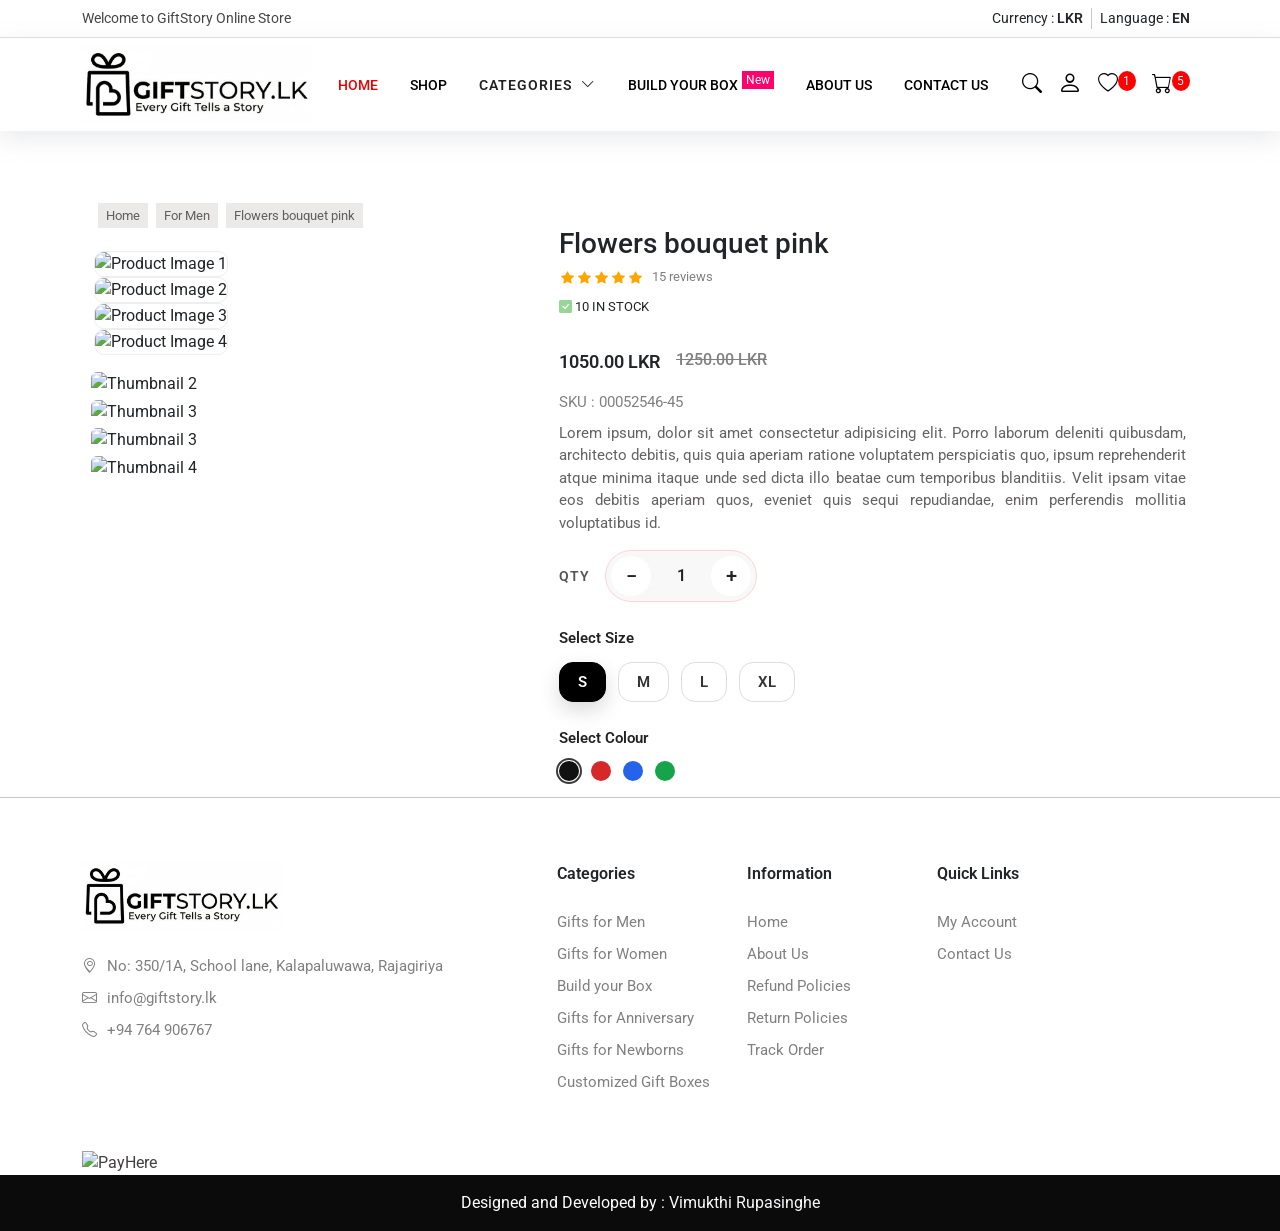
==== product.html @ d5a83c88 "Add files via upload Updated" ====
<!doctype html>
<html lang="en">
  <head>
    <meta charset="UTF-8" />
    <meta name="viewport" content="width=device-width, initial-scale=1.0" />
    <title>Gift Story | Every Gift Tells a Story</title>
    <link rel="shortcut icon" href="images/logo.jpeg" type="image/x-icon" />
    <!-- CSS Links -->
    <link rel="stylesheet" href="css/style.css" />
    <link rel="stylesheet" href="css/mainstyle.css" />
    <!-- Icons -->
    <link
      rel="stylesheet"
      href="https://cdn.jsdelivr.net/npm/bootstrap-icons@1.11.3/font/bootstrap-icons.min.css"
    />
    <!-- Slider -->
    <link
      rel="stylesheet"
      type="text/css"
      href="//cdn.jsdelivr.net/npm/slick-carousel@1.8.1/slick/slick.css"
    />
    <link
      rel="stylesheet"
      href="https://cdn.jsdelivr.net/npm/slick-carousel@1.8.1/slick/slick.css"
    />
    <link
      rel="stylesheet"
      href="https://cdn.jsdelivr.net/npm/slick-carousel@1.8.1/slick/slick-theme.css"
    />
  </head>

  <body>
    <!-- Body Wrapper -->
    <div class="body-wrapper">
      <!-- UPPER NAV SECTION -->
      <div class="upper-nav-bar-wrapper p-2">
        <div class="container upper">
          <div class="welcome-wrapper">
            <div class="welcome-msg">
              <p class="mb-0" id="welcomeText">
                Welcome to GiftStory Online Store
              </p>
            </div>
          </div>
          <div class="currency-languager">
            <div class="upper-wrapper d-flex">
              <div class="currency px-2">
                <p class="mb-0">Currency : <span>LKR</span></p>
              </div>
              <div class="vr d-none d-sm-block"></div>
              <div class="language d-none d-sm-block px-2">
                <p class="mb-0">Language : <span> EN</span></p>
              </div>
            </div>
          </div>
        </div>
      </div>
      <!-- UPPER NAV END -->
      <!-- MAIN MENU WRAPPER -->
      <div class="main-menu-wrapper pt-2 pb-2">
        <div class="container main-nav">
          <div class="logo-section-wrapper">
            <div class="logo">
              <a href="#">
                <img src="images/logo-horizontal.png" alt="logo" width="230px"
              /></a>
            </div>
          </div>
          <div
            class="main-menu-links-wrapper d-none d-sm-block d-sm-none d-md-block d-md-none d-lg-block d-lg-flex"
          >
            <div class="main-menu-link active px-3 my-auto">
              <a href="">HOME</a>
            </div>
            <div class="main-menu-link px-3 my-auto">
              <a href="">SHOP</a>
            </div>
            <div class="main-menu-link px-3 my-auto mega-menu-wrapper">
              <a href="#">CATEGORIES <i class="bi bi-chevron-down ms-1"></i></a>

              <div class="mega-menu">
                <div class="row g-4">
                  <div class="col-lg-3 col-md-6">
                    <div class="mega-menu-column">
                      <h6>Gift By Person</h6>
                      <ul>
                        <li><a href="#">Gifts for Men</a></li>
                        <li><a href="#">Gifts for Women</a></li>
                        <li><a href="#">Gifts for Father</a></li>
                        <li><a href="#">Gifts for Mother</a></li>
                        <li><a href="#">Gifts for Husband</a></li>
                        <li><a href="#">Gifts for Wife</a></li>
                        <li><a href="#">Gifts for Kids</a></li>
                        <li><a href="#">Gifts for Newborns</a></li>
                      </ul>
                    </div>
                  </div>

                  <div class="col-lg-3 col-md-6">
                    <div class="mega-menu-column">
                      <h6>Gift By Occasion</h6>
                      <ul>
                        <li><a href="#">Birthday Gifts</a></li>
                        <li><a href="#">Anniversary Gifts</a></li>
                        <li><a href="#">Valentine Gifts</a></li>
                        <li><a href="#">Avurudu Gifts</a></li>
                        <li><a href="#">Christmas Gifts</a></li>
                        <li><a href="#">Wedding Gifts</a></li>
                        <li><a href="#">Baby Shower Gifts</a></li>
                        <li><a href="#">Graduation Gifts</a></li>
                      </ul>
                    </div>
                  </div>

                  <div class="col-lg-3 col-md-6">
                    <div class="mega-menu-column">
                      <h6>Special Collections</h6>
                      <ul>
                        <li><a href="#">Customized Gift Boxes</a></li>
                        <li><a href="#">Flowers & Bouquets</a></li>
                        <li><a href="#">Chocolate Hampers</a></li>
                        <li><a href="#">Luxury Gifts</a></li>
                        <li><a href="#">Handmade Gifts</a></li>
                        <li><a href="#">Corporate Gifts</a></li>
                        <li><a href="#">Surprise Boxes</a></li>
                        <li><a href="#">Personalized Gifts</a></li>
                      </ul>
                    </div>
                  </div>

                  <div class="col-lg-3 col-md-6">
                    <div class="mega-menu-banner">
                      <img
                        src="https://images.unsplash.com/photo-1512909006721-3d6018887383?auto=format&fit=crop&w=500&q=80"
                        alt="Gift Banner"
                        class="img-fluid rounded-4"
                      />
                      <div class="mega-banner-content mt-3">
                        <h5>Build Your Own Gift Box</h5>
                        <p>
                          Create a personalized gift box with your favorite
                          items.
                        </p>
                        <a
                          href="#"
                          class="btn btn-dark text-light rounded-pill px-4"
                        >
                          Shop Now
                        </a>
                      </div>
                    </div>
                  </div>
                </div>
              </div>
            </div>
            <div class="main-menu-link px-3 my-auto">
              <a href="">BUILD YOUR BOX</a> <sup>New</sup>
            </div>
            <div class="main-menu-link px-3 my-auto">
              <a href="">ABOUT US</a>
            </div>
            <div class="main-menu-link px-3 my-auto">
              <a href="">CONTACT US</a>
            </div>
          </div>
          <div class="cart-section-wrapper d-flex">
            <div class="search-wrapper my-auto px-2">
              <div class="search-icon">
                <a href="javascript:void(0)" onclick="openSearch()">
                  <i class="bi bi-search h5"></i>
                </a>
              </div>
            </div>
            <div class="user-wrapper d-none d-sm-block my-auto">
              <div class="user-icon px-2">
                <a href=""><i class="bi bi-person h4"></i></a>
              </div>
            </div>
            <div class="whishlist-wrapper my-auto">
              <div class="whishlist-icon px-2">
                <a href=""
                  ><i class="bi bi-heart h5"></i><span><sup>1</sup></span></a
                >
              </div>
            </div>
            <div class="cart-wrapper my-auto">
              <div class="cart-wrapper px-2">
                <a href=""
                  ><i class="bi bi-cart h5"></i><span><sup>5</sup></span></a
                >
              </div>
            </div>
            <div class="mobile-nav-button d-lg-none d-flex my-auto px-3">
              <a href="javascript:void(0)" onclick="openNav()">
                <i class="bi bi-list h3"></i>
              </a>
            </div>
          </div>
        </div>
      </div>
      <!-- MAIN MENU END -->
      <!-- MOBILE NAV -->
      <!-- The overlay -->
      <!-- Button to close the overlay navigation -->
      <div class="overlay">
        <a href="javascript:void(0)" class="closebtn" onclick="closeNav()"
          >&times;</a
        >
        <!-- Overlay content -->
        <!-- MOBILE NAV -->
        <div id="myNav" class="overlay">
          <a href="javascript:void(0)" class="closebtn" onclick="closeNav()">
            &times;
          </a>

          <div class="overlay-content">
            <a href="#">Home</a>
            <a href="#">Shop</a>
            <a href="#">Categories</a>
            <a href="#">Build Your Box</a>
            <a href="#">Personalized Gifts</a>
            <a href="#">Offers</a>
            <a href="#">Contact</a>
            <hr />
            <a href="javascript:void(0)" onclick="openSearch()">Search</a>
          </div>
        </div>
        <!-- MOBILE NAV END -->
      </div>
      <!-- MOBILE NAV END -->
      <!-- SEARCH OVERLAY -->
      <div id="searchOverlay" class="search-overlay">
        <a
          href="javascript:void(0)"
          class="close-search"
          onclick="closeSearch()"
        >
          &times;
        </a>

        <div class="search-overlay-content container">
          <form action="">
            <div class="search-box">
              <input
                type="text"
                placeholder="Search gifts, boxes, flowers..."
              />
              <button type="submit">
                <i class="bi bi-search"></i>
              </button>
            </div>
          </form>
        </div>
      </div>

      <!-- SIDE DOWN NAVBAR -->
      <div class="main-menu-wrapper pt-2 pb-2" id="navbar">
        <div class="container main-nav">
          <div class="logo-section-wrapper">
            <div class="logo">
              <a href="#">
                <img src="images/logo-horizontal.png" alt="logo" width="230px"
              /></a>
            </div>
          </div>
          <div
            class="main-menu-links-wrapper d-none d-sm-block d-sm-none d-md-block d-md-none d-lg-block d-lg-flex"
          >
            <div class="main-menu-link active my-auto">
              <a href="">HOME</a>
            </div>
            <div class="main-menu-link my-auto">
              <a href="">SHOP</a>
            </div>

            <div class="main-menu-link my-auto">
              <a href="">BUILD YOUR BOX</a> <sup>New</sup>
            </div>
            <div class="main-menu-link my-auto">
              <a href="">ABOUT US</a>
            </div>
            <div class="main-menu-link my-auto">
              <a href="">CONTACT US</a>
            </div>
          </div>
          <div class="cart-section-wrapper d-flex">
            <div class="search-wrapper my-auto px-2">
              <div class="search-icon">
                <a href="javascript:void(0)" onclick="openSearch()">
                  <i class="bi bi-search h5"></i>
                </a>
              </div>
            </div>
            <div class="user-wrapper d-none d-sm-block my-auto">
              <div class="user-icon px-2">
                <a href=""><i class="bi bi-person h4"></i></a>
              </div>
            </div>
            <div class="whishlist-wrapper my-auto">
              <div class="whishlist-icon px-2">
                <a href=""
                  ><i class="bi bi-heart h5"></i><span><sup>1</sup></span></a
                >
              </div>
            </div>
            <div class="cart-wrapper my-auto">
              <div class="cart-wrapper px-2">
                <a href=""
                  ><i class="bi bi-cart h5"></i><span><sup>5</sup></span></a
                >
              </div>
            </div>
            <div class="mobile-nav-button d-lg-none d-flex my-auto px-3">
              <a href="javascript:void(0)" onclick="openNav()">
                <i class="bi bi-list h3"></i>
              </a>
            </div>
          </div>
        </div>
      </div>
      <!-- SIDE DOWN NAVBAR END -->

      <div class="main">
        <!-- PRODUCT SECTION -->
        <div class="product-section-wrapper pt-5">
          <div class="container px-4">
            <div class="row">
              <div class="col-md-5 g-4">
                <div class="page-links-wrapper">
                  <div class="home-link px-1">
                    <a href="">Home</a>
                  </div>
                  <div class="category-link px-1">
                    <a href="">For Men</a>
                  </div>
                  <div class="product-link px-1">
                    <a href="">Flowers bouquet pink</a>
                  </div>
                </div>
                <div class="product-images-area pt-4">
                  <div class="product-gallery">
                    <div class="slider-for">
                      <div class="main-image">
                        <img
                          src="https://htmldemo.net/floda/floda/assets/img/product/product-details-img6.jpg"
                          alt="Product Image 1"
                        />
                      </div>
                      <div class="main-image">
                        <img
                          src="https://htmldemo.net/floda/floda/assets/img/product/product-details-img5.jpg"
                          alt="Product Image 2"
                        />
                      </div>
                      <div class="main-image">
                        <img
                          src="https://htmldemo.net/floda/floda/assets/img/product/product-details-img3.jpg"
                          alt="Product Image 3"
                        />
                      </div>
                      <div class="main-image">
                        <img
                          src="https://htmldemo.net/floda/floda/assets/img/product/product-details-img4.jpg"
                          alt="Product Image 4"
                        />
                      </div>
                    </div>

                    <div class="slider-nav">
                      <div class="thumb-image">
                        <img
                          src="https://htmldemo.net/floda/floda/assets/img/product/product-details-img6.jpg"
                          alt="Thumbnail 2"
                        />
                      </div>
                      <div class="thumb-image">
                        <img
                          src="https://htmldemo.net/floda/floda/assets/img/product/product-details-img5.jpg"
                          alt="Thumbnail 3"
                        />
                      </div>
                      <div class="thumb-image">
                        <img
                          src="https://htmldemo.net/floda/floda/assets/img/product/product-details-img3.jpg"
                          alt="Thumbnail 3"
                        />
                      </div>
                      <div class="thumb-image">
                        <img
                          src="https://htmldemo.net/floda/floda/assets/img/product/product-details-img4.jpg"
                          alt="Thumbnail 4"
                        />
                      </div>
                    </div>
                  </div>
                </div>
              </div>

              <div class="col-md-7 g-4">
                <div class="product-details-section pt-4">
                  <div class="product-details">
                    <div class="product-name">
                      <h3 class="mb-1">Flowers bouquet pink</h3>
                    </div>
                    <div class="reviews d-flex my-auto">
                      <div class="star my-auto">
                        <i class="bi bi-star-fill"></i>
                      </div>
                      <div class="star my-auto">
                        <i class="bi bi-star-fill"></i>
                      </div>
                      <div class="star my-auto">
                        <i class="bi bi-star-fill"></i>
                      </div>
                      <div class="star my-auto">
                        <i class="bi bi-star-fill"></i>
                      </div>
                      <div class="star my-auto">
                        <i class="bi bi-star-fill"></i>
                      </div>
                      <div class="reviw-count d-flex my-auto px-2">
                        <p class="my-auto">15 reviews</p>
                      </div>
                    </div>
                    <div class="stock pt-2">
                      <p><i class="bi bi-check-square-fill"></i> 10 in Stock</p>
                    </div>
                    <div class="price-section-wrpper d-flex pt-3">
                      <div class="selling-price">1050.00 LKR</div>
                      <div class="price px-3">1250.00 LKR</div>
                    </div>

                    <div class="product-sku pt-3">
                      <p class="mb-2">SKU : 00052546-45</p>
                    </div>
                    <div class="product-discription">
                      <p>
                        Lorem ipsum, dolor sit amet consectetur adipisicing
                        elit. Porro laborum deleniti quibusdam, architecto
                        debitis, quis quia aperiam ratione voluptatem
                        perspiciatis quo, ipsum reprehenderit atque minima
                        itaque unde sed dicta illo beatae cum temporibus
                        blanditiis. Velit ipsam vitae eos debitis aperiam quos,
                        eveniet quis sequi repudiandae, enim perferendis
                        mollitia voluptatibus id.
                      </p>
                    </div>
                    <div class="product-qty-wrapper">
                      <label class="qty-label">QTY</label>

                      <div class="qty-box">
                        <button type="button" class="qty-btn minus-btn">
                          −
                        </button>

                        <input
                          type="number"
                          class="qty-input"
                          value="1"
                          min="1"
                          name="qty"
                        />

                        <button type="button" class="qty-btn plus-btn">
                          +
                        </button>
                      </div>
                    </div>
                    <div class="product-options-wrapper">
                      <div class="product-option-group">
                        <label class="option-title">Select Size</label>

                        <div class="size-options">
                          <input type="radio" name="size" id="size-s" checked />
                          <label for="size-s" class="size-box">S</label>

                          <input type="radio" name="size" id="size-m" />
                          <label for="size-m" class="size-box">M</label>

                          <input type="radio" name="size" id="size-l" />
                          <label for="size-l" class="size-box">L</label>

                          <input type="radio" name="size" id="size-xl" />
                          <label for="size-xl" class="size-box">XL</label>
                        </div>
                      </div>

                      <div class="product-option-group">
                        <label class="option-title">Select Colour</label>

                        <div class="color-options">
                          <input
                            type="radio"
                            name="color"
                            id="color-black"
                            checked
                          />
                          <label
                            for="color-black"
                            class="color-box black"
                          ></label>

                          <input type="radio" name="color" id="color-red" />
                          <label for="color-red" class="color-box red"></label>

                          <input type="radio" name="color" id="color-blue" />
                          <label
                            for="color-blue"
                            class="color-box blue"
                          ></label>

                          <input type="radio" name="color" id="color-green" />
                          <label
                            for="color-green"
                            class="color-box green"
                          ></label>
                        </div>
                      </div>
                    </div>
                  </div>
                </div>
              </div>
            </div>
          </div>
        </div>
        <!-- PRODUCT SECTION END -->
      </div>
      <!-- FOOTER  -->
      <hr />
      <div class="footer-section-wrapper pt-5">
        <div class="container">
          <div class="row">
            <div class="col-md-5 pb-3">
              <div class="footer-logo">
                <img
                  src="images/logo-horizontal.png"
                  alt="footer-logo"
                  width="200px"
                />
              </div>

              <div class="footer-section-wrapper pt-4">
                <div class="footer-link mb-2">
                  <a href=""
                    ><span style="padding-right: 10px"
                      ><i class="bi bi-geo-alt"></i></span
                    >No: 350/1A, School lane, Kalapaluwawa, Rajagiriya</a
                  >
                </div>
                <div class="footer-link mb-2">
                  <a href=""
                    ><span style="padding-right: 10px"
                      ><i class="bi bi-envelope"></i></span
                    >info@giftstory.lk</a
                  >
                </div>
                <div class="footer-link mb-2">
                  <a href=""
                    ><span style="padding-right: 10px"
                      ><i class="bi bi-telephone"></i></span
                    >+94 764 906767</a
                  >
                </div>
              </div>
            </div>
            <div class="col-md-2 col-6 pb-5">
              <div class="footer-heading mb-4">
                <p>Categories</p>
              </div>
              <div class="footer-section-wrapper">
                <div class="footer-link mb-2">
                  <a href="">Gifts for Men</a>
                </div>
              </div>
              <div class="footer-section-wrapper">
                <div class="footer-link mb-2">
                  <a href="">Gifts for Women</a>
                </div>
              </div>
              <div class="footer-section-wrapper">
                <div class="footer-link mb-2">
                  <a href="">Build your Box</a>
                </div>
              </div>
              <div class="footer-section-wrapper">
                <div class="footer-link mb-2">
                  <a href="">Gifts for Anniversary</a>
                </div>
              </div>
              <div class="footer-section-wrapper">
                <div class="footer-link mb-2">
                  <a href="">Gifts for Newborns</a>
                </div>
              </div>
              <div class="footer-section-wrapper">
                <div class="footer-link mb-2">
                  <a href="">Customized Gift Boxes </a>
                </div>
              </div>
            </div>
            <div class="col-md-2 col-6 pb-5">
              <div class="footer-heading mb-4">
                <p>Information</p>
              </div>
              <div class="footer-section-wrapper">
                <div class="footer-link mb-2">
                  <a href="">Home</a>
                </div>
                <div class="footer-link mb-2">
                  <a href="">About Us</a>
                </div>
                <div class="footer-link mb-2">
                  <a href="">Refund Policies</a>
                </div>
                <div class="footer-link mb-2">
                  <a href="">Return Policies</a>
                </div>
                <div class="footer-link mb-2">
                  <a href="">Track Order</a>
                </div>
              </div>
            </div>
            <div class="col-md-2">
              <div class="footer-heading mb-4">
                <p>Quick Links</p>
              </div>
              <div class="footer-section-wrapper">
                <div class="footer-link mb-2">
                  <a href="">My Account</a>
                </div>
                <div class="footer-link mb-2">
                  <a href="">Contact Us</a>
                </div>
              </div>
            </div>
            <div class="payment-gatewat">
              <a href="https://www.payhere.lk" target="_blank"
                ><img
                  src="https://www.payhere.lk/downloads/images/payhere_long_banner.png"
                  alt="PayHere"
                  width="400"
              /></a>
            </div>
          </div>
        </div>
        <div class="developer-note pt-3 p-3">
          <div class="text-center">
            <p class="mb-0">
              Designed and Developed by :
              <a href="" class="text-light">Vimukthi Rupasinghe</a>
            </p>
          </div>
        </div>
      </div>
      <!-- FOOTER END -->
    </div>
    <script
      type="text/javascript"
      src="//code.jquery.com/jquery-1.11.0.min.js"
    ></script>
    <script
      type="text/javascript"
      src="//code.jquery.com/jquery-migrate-1.2.1.min.js"
    ></script>
    <script
      type="text/javascript"
      src="//cdn.jsdelivr.net/npm/slick-carousel@1.8.1/slick/slick.min.js"
    ></script>

    <script>
      $(document).ready(function () {
        $(".slider-for").slick({
          slidesToShow: 1,
          slidesToScroll: 1,
          arrows: true,
          fade: true,
          asNavFor: ".slider-nav",
        });

        $(".slider-nav").slick({
          slidesToShow: 4,

          slidesToScroll: 1,
          asNavFor: ".slider-for",
          dots: true,
          focusOnSelect: true,
          arrows: true,
          responsive: [
            {
              breakpoint: 576,
              settings: {
                slidesToShow: 3,
              },
            },
          ],
        });
      });
    </script>

    <script>
      const minusBtn = document.querySelector(".minus-btn");
      const plusBtn = document.querySelector(".plus-btn");
      const qtyInput = document.querySelector(".qty-input");

      minusBtn.addEventListener("click", () => {
        let value = parseInt(qtyInput.value) || 1;
        if (value > 1) {
          qtyInput.value = value - 1;
        }
      });

      plusBtn.addEventListener("click", () => {
        let value = parseInt(qtyInput.value) || 1;
        qtyInput.value = value + 1;
      });
    </script>

    <script src="js/main.js"></script>
    <script src="js/style.js"></script>
  </body>
</html>
---- css/style.css ----
@charset "UTF-8"; /*!
 * Bootstrap  v5.3.3 (https://getbootstrap.com/)
 * Copyright 2011-2024 The Bootstrap Authors
 * Licensed under MIT (https://github.com/twbs/bootstrap/blob/main/LICENSE)
 */
:root,
[data-bs-theme="light"] {
  --bs-blue: #0d6efd;
  --bs-indigo: #6610f2;
  --bs-purple: #6f42c1;
  --bs-pink: #d63384;
  --bs-red: #dc3545;
  --bs-orange: #fd7e14;
  --bs-yellow: #ffc107;
  --bs-green: #198754;
  --bs-teal: #20c997;
  --bs-cyan: #0dcaf0;
  --bs-black: #000;
  --bs-white: #fff;
  --bs-gray: #6c757d;
  --bs-gray-dark: #343a40;
  --bs-gray-100: #f8f9fa;
  --bs-gray-200: #e9ecef;
  --bs-gray-300: #dee2e6;
  --bs-gray-400: #ced4da;
  --bs-gray-500: #adb5bd;
  --bs-gray-600: #6c757d;
  --bs-gray-700: #495057;
  --bs-gray-800: #343a40;
  --bs-gray-900: #212529;
  --bs-primary: #0d6efd;
  --bs-secondary: #6c757d;
  --bs-success: #198754;
  --bs-info: #0dcaf0;
  --bs-warning: #ffc107;
  --bs-danger: #dc3545;
  --bs-light: #f8f9fa;
  --bs-dark: #212529;
  --bs-primary-rgb: 13, 110, 253;
  --bs-secondary-rgb: 108, 117, 125;
  --bs-success-rgb: 25, 135, 84;
  --bs-info-rgb: 13, 202, 240;
  --bs-warning-rgb: 255, 193, 7;
  --bs-danger-rgb: 220, 53, 69;
  --bs-light-rgb: 248, 249, 250;
  --bs-dark-rgb: 33, 37, 41;
  --bs-primary-text-emphasis: #052c65;
  --bs-secondary-text-emphasis: #2b2f32;
  --bs-success-text-emphasis: #0a3622;
  --bs-info-text-emphasis: #055160;
  --bs-warning-text-emphasis: #664d03;
  --bs-danger-text-emphasis: #58151c;
  --bs-light-text-emphasis: #495057;
  --bs-dark-text-emphasis: #495057;
  --bs-primary-bg-subtle: #cfe2ff;
  --bs-secondary-bg-subtle: #e2e3e5;
  --bs-success-bg-subtle: #d1e7dd;
  --bs-info-bg-subtle: #cff4fc;
  --bs-warning-bg-subtle: #fff3cd;
  --bs-danger-bg-subtle: #f8d7da;
  --bs-light-bg-subtle: #fcfcfd;
  --bs-dark-bg-subtle: #ced4da;
  --bs-primary-border-subtle: #9ec5fe;
  --bs-secondary-border-subtle: #c4c8cb;
  --bs-success-border-subtle: #a3cfbb;
  --bs-info-border-subtle: #9eeaf9;
  --bs-warning-border-subtle: #ffe69c;
  --bs-danger-border-subtle: #f1aeb5;
  --bs-light-border-subtle: #e9ecef;
  --bs-dark-border-subtle: #adb5bd;
  --bs-white-rgb: 255, 255, 255;
  --bs-black-rgb: 0, 0, 0;
  --bs-font-sans-serif: system-ui, -apple-system, "Segoe UI", Roboto,
    "Helvetica Neue", "Noto Sans", "Liberation Sans", Arial, sans-serif,
    "Apple Color Emoji", "Segoe UI Emoji", "Segoe UI Symbol", "Noto Color Emoji";
  --bs-font-monospace: SFMono-Regular, Menlo, Monaco, Consolas,
    "Liberation Mono", "Courier New", monospace;
  --bs-gradient: linear-gradient(
    180deg,
    rgba(255, 255, 255, 0.15),
    rgba(255, 255, 255, 0)
  );
  --bs-body-font-family: var(--bs-font-sans-serif);
  --bs-body-font-size: 1rem;
  --bs-body-font-weight: 400;
  --bs-body-line-height: 1.5;
  --bs-body-color: #212529;
  --bs-body-color-rgb: 33, 37, 41;
  --bs-body-bg: #fff;
  --bs-body-bg-rgb: 255, 255, 255;
  --bs-emphasis-color: #000;
  --bs-emphasis-color-rgb: 0, 0, 0;
  --bs-secondary-color: rgba(33, 37, 41, 0.75);
  --bs-secondary-color-rgb: 33, 37, 41;
  --bs-secondary-bg: #e9ecef;
  --bs-secondary-bg-rgb: 233, 236, 239;
  --bs-tertiary-color: rgba(33, 37, 41, 0.5);
  --bs-tertiary-color-rgb: 33, 37, 41;
  --bs-tertiary-bg: #f8f9fa;
  --bs-tertiary-bg-rgb: 248, 249, 250;
  --bs-heading-color: inherit;
  --bs-link-color: #0d6efd;
  --bs-link-color-rgb: 13, 110, 253;
  --bs-link-decoration: underline;
  --bs-link-hover-color: #0a58ca;
  --bs-link-hover-color-rgb: 10, 88, 202;
  --bs-code-color: #d63384;
  --bs-highlight-color: #212529;
  --bs-highlight-bg: #fff3cd;
  --bs-border-width: 1px;
  --bs-border-style: solid;
  --bs-border-color: #dee2e6;
  --bs-border-color-translucent: rgba(0, 0, 0, 0.175);
  --bs-border-radius: 0.375rem;
  --bs-border-radius-sm: 0.25rem;
  --bs-border-radius-lg: 0.5rem;
  --bs-border-radius-xl: 1rem;
  --bs-border-radius-xxl: 2rem;
  --bs-border-radius-2xl: var(--bs-border-radius-xxl);
  --bs-border-radius-pill: 50rem;
  --bs-box-shadow: 0 0.5rem 1rem rgba(0, 0, 0, 0.15);
  --bs-box-shadow-sm: 0 0.125rem 0.25rem rgba(0, 0, 0, 0.075);
  --bs-box-shadow-lg: 0 1rem 3rem rgba(0, 0, 0, 0.175);
  --bs-box-shadow-inset: inset 0 1px 2px rgba(0, 0, 0, 0.075);
  --bs-focus-ring-width: 0.25rem;
  --bs-focus-ring-opacity: 0.25;
  --bs-focus-ring-color: rgba(13, 110, 253, 0.25);
  --bs-form-valid-color: #198754;
  --bs-form-valid-border-color: #198754;
  --bs-form-invalid-color: #dc3545;
  --bs-form-invalid-border-color: #dc3545;
}
[data-bs-theme="dark"] {
  color-scheme: dark;
  --bs-body-color: #dee2e6;
  --bs-body-color-rgb: 222, 226, 230;
  --bs-body-bg: #212529;
  --bs-body-bg-rgb: 33, 37, 41;
  --bs-emphasis-color: #fff;
  --bs-emphasis-color-rgb: 255, 255, 255;
  --bs-secondary-color: rgba(222, 226, 230, 0.75);
  --bs-secondary-color-rgb: 222, 226, 230;
  --bs-secondary-bg: #343a40;
  --bs-secondary-bg-rgb: 52, 58, 64;
  --bs-tertiary-color: rgba(222, 226, 230, 0.5);
  --bs-tertiary-color-rgb: 222, 226, 230;
  --bs-tertiary-bg: #2b3035;
  --bs-tertiary-bg-rgb: 43, 48, 53;
  --bs-primary-text-emphasis: #6ea8fe;
  --bs-secondary-text-emphasis: #a7acb1;
  --bs-success-text-emphasis: #75b798;
  --bs-info-text-emphasis: #6edff6;
  --bs-warning-text-emphasis: #ffda6a;
  --bs-danger-text-emphasis: #ea868f;
  --bs-light-text-emphasis: #f8f9fa;
  --bs-dark-text-emphasis: #dee2e6;
  --bs-primary-bg-subtle: #031633;
  --bs-secondary-bg-subtle: #161719;
  --bs-success-bg-subtle: #051b11;
  --bs-info-bg-subtle: #032830;
  --bs-warning-bg-subtle: #332701;
  --bs-danger-bg-subtle: #2c0b0e;
  --bs-light-bg-subtle: #343a40;
  --bs-dark-bg-subtle: #1a1d20;
  --bs-primary-border-subtle: #084298;
  --bs-secondary-border-subtle: #41464b;
  --bs-success-border-subtle: #0f5132;
  --bs-info-border-subtle: #087990;
  --bs-warning-border-subtle: #997404;
  --bs-danger-border-subtle: #842029;
  --bs-light-border-subtle: #495057;
  --bs-dark-border-subtle: #343a40;
  --bs-heading-color: inherit;
  --bs-link-color: #6ea8fe;
  --bs-link-hover-color: #8bb9fe;
  --bs-link-color-rgb: 110, 168, 254;
  --bs-link-hover-color-rgb: 139, 185, 254;
  --bs-code-color: #e685b5;
  --bs-highlight-color: #dee2e6;
  --bs-highlight-bg: #664d03;
  --bs-border-color: #495057;
  --bs-border-color-translucent: rgba(255, 255, 255, 0.15);
  --bs-form-valid-color: #75b798;
  --bs-form-valid-border-color: #75b798;
  --bs-form-invalid-color: #ea868f;
  --bs-form-invalid-border-color: #ea868f;
}
*,
::after,
::before {
  box-sizing: border-box;
}
@media (prefers-reduced-motion: no-preference) {
  :root {
    scroll-behavior: smooth;
  }
}
body {
  margin: 0;
  font-family: var(--bs-body-font-family);
  font-size: var(--bs-body-font-size);
  font-weight: var(--bs-body-font-weight);
  line-height: var(--bs-body-line-height);
  color: var(--bs-body-color);
  text-align: var(--bs-body-text-align);
  background-color: var(--bs-body-bg);
  -webkit-text-size-adjust: 100%;
  -webkit-tap-highlight-color: transparent;
}
hr {
  margin: 1rem 0;
  color: inherit;
  border: 0;
  border-top: var(--bs-border-width) solid;
  opacity: 0.25;
}
.h1,
.h2,
.h3,
.h4,
.h5,
.h6,
h1,
h2,
h3,
h4,
h5,
h6 {
  margin-top: 0;
  margin-bottom: 0.5rem;
  font-weight: 500;
  line-height: 1.2;
  color: var(--bs-heading-color);
}
.h1,
h1 {
  font-size: calc(1.375rem + 1.5vw);
}
@media (min-width: 1200px) {
  .h1,
  h1 {
    font-size: 2.5rem;
  }
}
.h2,
h2 {
  font-size: calc(1.325rem + 0.9vw);
}
@media (min-width: 1200px) {
  .h2,
  h2 {
    font-size: 2rem;
  }
}
.h3,
h3 {
  font-size: calc(1.3rem + 0.6vw);
}
@media (min-width: 1200px) {
  .h3,
  h3 {
    font-size: 1.75rem;
  }
}
.h4,
h4 {
  font-size: calc(1.275rem + 0.3vw);
}
@media (min-width: 1200px) {
  .h4,
  h4 {
    font-size: 1.5rem;
  }
}
.h5,
h5 {
  font-size: 1.25rem;
}
.h6,
h6 {
  font-size: 1rem;
}
p {
  margin-top: 0;
  margin-bottom: 1rem;
}
abbr[title] {
  -webkit-text-decoration: underline dotted;
  text-decoration: underline dotted;
  cursor: help;
  -webkit-text-decoration-skip-ink: none;
  text-decoration-skip-ink: none;
}
address {
  margin-bottom: 1rem;
  font-style: normal;
  line-height: inherit;
}
ol,
ul {
  padding-left: 2rem;
}
dl,
ol,
ul {
  margin-top: 0;
  margin-bottom: 1rem;
}
ol ol,
ol ul,
ul ol,
ul ul {
  margin-bottom: 0;
}
dt {
  font-weight: 700;
}
dd {
  margin-bottom: 0.5rem;
  margin-left: 0;
}
blockquote {
  margin: 0 0 1rem;
}
b,
strong {
  font-weight: bolder;
}
.small,
small {
  font-size: 0.875em;
}
.mark,
mark {
  padding: 0.1875em;
  color: var(--bs-highlight-color);
  background-color: var(--bs-highlight-bg);
}
sub,
sup {
  position: relative;
  font-size: 0.75em;
  line-height: 0;
  vertical-align: baseline;
}
sub {
  bottom: -0.25em;
}
sup {
  top: -0.5em;
}
a {
  color: rgba(var(--bs-link-color-rgb), var(--bs-link-opacity, 1));
  text-decoration: underline;
}
a:hover {
  --bs-link-color-rgb: var(--bs-link-hover-color-rgb);
}
a:not([href]):not([class]),
a:not([href]):not([class]):hover {
  color: inherit;
  text-decoration: none;
}
code,
kbd,
pre,
samp {
  font-family: var(--bs-font-monospace);
  font-size: 1em;
}
pre {
  display: block;
  margin-top: 0;
  margin-bottom: 1rem;
  overflow: auto;
  font-size: 0.875em;
}
pre code {
  font-size: inherit;
  color: inherit;
  word-break: normal;
}
code {
  font-size: 0.875em;
  color: var(--bs-code-color);
  word-wrap: break-word;
}
a > code {
  color: inherit;
}
kbd {
  padding: 0.1875rem 0.375rem;
  font-size: 0.875em;
  color: var(--bs-body-bg);
  background-color: var(--bs-body-color);
  border-radius: 0.25rem;
}
kbd kbd {
  padding: 0;
  font-size: 1em;
}
figure {
  margin: 0 0 1rem;
}
img,
svg {
  vertical-align: middle;
}
table {
  caption-side: bottom;
  border-collapse: collapse;
}
caption {
  padding-top: 0.5rem;
  padding-bottom: 0.5rem;
  color: var(--bs-secondary-color);
  text-align: left;
}
th {
  text-align: inherit;
  text-align: -webkit-match-parent;
}
tbody,
td,
tfoot,
th,
thead,
tr {
  border-color: inherit;
  border-style: solid;
  border-width: 0;
}
label {
  display: inline-block;
}
button {
  border-radius: 0;
}
button:focus:not(:focus-visible) {
  outline: 0;
}
button,
input,
optgroup,
select,
textarea {
  margin: 0;
  font-family: inherit;
  font-size: inherit;
  line-height: inherit;
}
button,
select {
  text-transform: none;
}
[role="button"] {
  cursor: pointer;
}
select {
  word-wrap: normal;
}
select:disabled {
  opacity: 1;
}
[list]:not([type="date"]):not([type="datetime-local"]):not([type="month"]):not(
    [type="week"]
  ):not([type="time"])::-webkit-calendar-picker-indicator {
  display: none !important;
}
[type="button"],
[type="reset"],
[type="submit"],
button {
  -webkit-appearance: button;
}
[type="button"]:not(:disabled),
[type="reset"]:not(:disabled),
[type="submit"]:not(:disabled),
button:not(:disabled) {
  cursor: pointer;
}
::-moz-focus-inner {
  padding: 0;
  border-style: none;
}
textarea {
  resize: vertical;
}
fieldset {
  min-width: 0;
  padding: 0;
  margin: 0;
  border: 0;
}
legend {
  float: left;
  width: 100%;
  padding: 0;
  margin-bottom: 0.5rem;
  font-size: calc(1.275rem + 0.3vw);
  line-height: inherit;
}
@media (min-width: 1200px) {
  legend {
    font-size: 1.5rem;
  }
}
legend + * {
  clear: left;
}
::-webkit-datetime-edit-day-field,
::-webkit-datetime-edit-fields-wrapper,
::-webkit-datetime-edit-hour-field,
::-webkit-datetime-edit-minute,
::-webkit-datetime-edit-month-field,
::-webkit-datetime-edit-text,
::-webkit-datetime-edit-year-field {
  padding: 0;
}
::-webkit-inner-spin-button {
  height: auto;
}
[type="search"] {
  -webkit-appearance: textfield;
  outline-offset: -2px;
}
::-webkit-search-decoration {
  -webkit-appearance: none;
}
::-webkit-color-swatch-wrapper {
  padding: 0;
}
::-webkit-file-upload-button {
  font: inherit;
  -webkit-appearance: button;
}
::file-selector-button {
  font: inherit;
  -webkit-appearance: button;
}
output {
  display: inline-block;
}
iframe {
  border: 0;
}
summary {
  display: list-item;
  cursor: pointer;
}
progress {
  vertical-align: baseline;
}
[hidden] {
  display: none !important;
}
.lead {
  font-size: 1.25rem;
  font-weight: 300;
}
.display-1 {
  font-size: calc(1.625rem + 4.5vw);
  font-weight: 300;
  line-height: 1.2;
}
@media (min-width: 1200px) {
  .display-1 {
    font-size: 5rem;
  }
}
.display-2 {
  font-size: calc(1.575rem + 3.9vw);
  font-weight: 300;
  line-height: 1.2;
}
@media (min-width: 1200px) {
  .display-2 {
    font-size: 4.5rem;
  }
}
.display-3 {
  font-size: calc(1.525rem + 3.3vw);
  font-weight: 300;
  line-height: 1.2;
}
@media (min-width: 1200px) {
  .display-3 {
    font-size: 4rem;
  }
}
.display-4 {
  font-size: calc(1.475rem + 2.7vw);
  font-weight: 300;
  line-height: 1.2;
}
@media (min-width: 1200px) {
  .display-4 {
    font-size: 3.5rem;
  }
}
.display-5 {
  font-size: calc(1.425rem + 2.1vw);
  font-weight: 300;
  line-height: 1.2;
}
@media (min-width: 1200px) {
  .display-5 {
    font-size: 3rem;
  }
}
.display-6 {
  font-size: calc(1.375rem + 1.5vw);
  font-weight: 300;
  line-height: 1.2;
}
@media (min-width: 1200px) {
  .display-6 {
    font-size: 2.5rem;
  }
}
.list-unstyled {
  padding-left: 0;
  list-style: none;
}
.list-inline {
  padding-left: 0;
  list-style: none;
}
.list-inline-item {
  display: inline-block;
}
.list-inline-item:not(:last-child) {
  margin-right: 0.5rem;
}
.initialism {
  font-size: 0.875em;
  text-transform: uppercase;
}
.blockquote {
  margin-bottom: 1rem;
  font-size: 1.25rem;
}
.blockquote > :last-child {
  margin-bottom: 0;
}
.blockquote-footer {
  margin-top: -1rem;
  margin-bottom: 1rem;
  font-size: 0.875em;
  color: #6c757d;
}
.blockquote-footer::before {
  content: "— ";
}
.img-fluid {
  max-width: 100%;
  height: auto;
}
.img-thumbnail {
  padding: 0.25rem;
  background-color: var(--bs-body-bg);
  border: var(--bs-border-width) solid var(--bs-border-color);
  border-radius: var(--bs-border-radius);
  max-width: 100%;
  height: auto;
}
.figure {
  display: inline-block;
}
.figure-img {
  margin-bottom: 0.5rem;
  line-height: 1;
}
.figure-caption {
  font-size: 0.875em;
  color: var(--bs-secondary-color);
}
.container,
.container-fluid,
.container-lg,
.container-md,
.container-sm,
.container-xl,
.container-xxl {
  --bs-gutter-x: 1.5rem;
  --bs-gutter-y: 0;
  width: 100%;
  padding-right: calc(var(--bs-gutter-x) * 0.5);
  padding-left: calc(var(--bs-gutter-x) * 0.5);
  margin-right: auto;
  margin-left: auto;
}
@media (min-width: 576px) {
  .container,
  .container-sm {
    max-width: 540px;
  }
}
@media (min-width: 768px) {
  .container,
  .container-md,
  .container-sm {
    max-width: 720px;
  }
}
@media (min-width: 992px) {
  .container,
  .container-lg,
  .container-md,
  .container-sm {
    max-width: 960px;
  }
}
@media (min-width: 1200px) {
  .container,
  .container-lg,
  .container-md,
  .container-sm,
  .container-xl {
    max-width: 1140px;
  }
}
@media (min-width: 1400px) {
  .container,
  .container-lg,
  .container-md,
  .container-sm,
  .container-xl,
  .container-xxl {
    max-width: 1320px;
  }
}
:root {
  --bs-breakpoint-xs: 0;
  --bs-breakpoint-sm: 576px;
  --bs-breakpoint-md: 768px;
  --bs-breakpoint-lg: 992px;
  --bs-breakpoint-xl: 1200px;
  --bs-breakpoint-xxl: 1400px;
}
.row {
  --bs-gutter-x: 1.5rem;
  --bs-gutter-y: 0;
  display: flex;
  flex-wrap: wrap;
  margin-top: calc(-1 * var(--bs-gutter-y));
  margin-right: calc(-0.5 * var(--bs-gutter-x));
  margin-left: calc(-0.5 * var(--bs-gutter-x));
}
.row > * {
  flex-shrink: 0;
  width: 100%;
  max-width: 100%;
  padding-right: calc(var(--bs-gutter-x) * 0.5);
  padding-left: calc(var(--bs-gutter-x) * 0.5);
  margin-top: var(--bs-gutter-y);
}
.col {
  flex: 1 0 0%;
}
.row-cols-auto > * {
  flex: 0 0 auto;
  width: auto;
}
.row-cols-1 > * {
  flex: 0 0 auto;
  width: 100%;
}
.row-cols-2 > * {
  flex: 0 0 auto;
  width: 50%;
}
.row-cols-3 > * {
  flex: 0 0 auto;
  width: 33.33333333%;
}
.row-cols-4 > * {
  flex: 0 0 auto;
  width: 25%;
}
.row-cols-5 > * {
  flex: 0 0 auto;
  width: 20%;
}
.row-cols-6 > * {
  flex: 0 0 auto;
  width: 16.66666667%;
}
.col-auto {
  flex: 0 0 auto;
  width: auto;
}
.col-1 {
  flex: 0 0 auto;
  width: 8.33333333%;
}
.col-2 {
  flex: 0 0 auto;
  width: 16.66666667%;
}
.col-3 {
  flex: 0 0 auto;
  width: 25%;
}
.col-4 {
  flex: 0 0 auto;
  width: 33.33333333%;
}
.col-5 {
  flex: 0 0 auto;
  width: 41.66666667%;
}
.col-6 {
  flex: 0 0 auto;
  width: 50%;
}
.col-7 {
  flex: 0 0 auto;
  width: 58.33333333%;
}
.col-8 {
  flex: 0 0 auto;
  width: 66.66666667%;
}
.col-9 {
  flex: 0 0 auto;
  width: 75%;
}
.col-10 {
  flex: 0 0 auto;
  width: 83.33333333%;
}
.col-11 {
  flex: 0 0 auto;
  width: 91.66666667%;
}
.col-12 {
  flex: 0 0 auto;
  width: 100%;
}
.offset-1 {
  margin-left: 8.33333333%;
}
.offset-2 {
  margin-left: 16.66666667%;
}
.offset-3 {
  margin-left: 25%;
}
.offset-4 {
  margin-left: 33.33333333%;
}
.offset-5 {
  margin-left: 41.66666667%;
}
.offset-6 {
  margin-left: 50%;
}
.offset-7 {
  margin-left: 58.33333333%;
}
.offset-8 {
  margin-left: 66.66666667%;
}
.offset-9 {
  margin-left: 75%;
}
.offset-10 {
  margin-left: 83.33333333%;
}
.offset-11 {
  margin-left: 91.66666667%;
}
.g-0,
.gx-0 {
  --bs-gutter-x: 0;
}
.g-0,
.gy-0 {
  --bs-gutter-y: 0;
}
.g-1,
.gx-1 {
  --bs-gutter-x: 0.25rem;
}
.g-1,
.gy-1 {
  --bs-gutter-y: 0.25rem;
}
.g-2,
.gx-2 {
  --bs-gutter-x: 0.5rem;
}
.g-2,
.gy-2 {
  --bs-gutter-y: 0.5rem;
}
.g-3,
.gx-3 {
  --bs-gutter-x: 1rem;
}
.g-3,
.gy-3 {
  --bs-gutter-y: 1rem;
}
.g-4,
.gx-4 {
  --bs-gutter-x: 1.5rem;
}
.g-4,
.gy-4 {
  --bs-gutter-y: 1.5rem;
}
.g-5,
.gx-5 {
  --bs-gutter-x: 3rem;
}
.g-5,
.gy-5 {
  --bs-gutter-y: 3rem;
}
@media (min-width: 576px) {
  .col-sm {
    flex: 1 0 0%;
  }
  .row-cols-sm-auto > * {
    flex: 0 0 auto;
    width: auto;
  }
  .row-cols-sm-1 > * {
    flex: 0 0 auto;
    width: 100%;
  }
  .row-cols-sm-2 > * {
    flex: 0 0 auto;
    width: 50%;
  }
  .row-cols-sm-3 > * {
    flex: 0 0 auto;
    width: 33.33333333%;
  }
  .row-cols-sm-4 > * {
    flex: 0 0 auto;
    width: 25%;
  }
  .row-cols-sm-5 > * {
    flex: 0 0 auto;
    width: 20%;
  }
  .row-cols-sm-6 > * {
    flex: 0 0 auto;
    width: 16.66666667%;
  }
  .col-sm-auto {
    flex: 0 0 auto;
    width: auto;
  }
  .col-sm-1 {
    flex: 0 0 auto;
    width: 8.33333333%;
  }
  .col-sm-2 {
    flex: 0 0 auto;
    width: 16.66666667%;
  }
  .col-sm-3 {
    flex: 0 0 auto;
    width: 25%;
  }
  .col-sm-4 {
    flex: 0 0 auto;
    width: 33.33333333%;
  }
  .col-sm-5 {
    flex: 0 0 auto;
    width: 41.66666667%;
  }
  .col-sm-6 {
    flex: 0 0 auto;
    width: 50%;
  }
  .col-sm-7 {
    flex: 0 0 auto;
    width: 58.33333333%;
  }
  .col-sm-8 {
    flex: 0 0 auto;
    width: 66.66666667%;
  }
  .col-sm-9 {
    flex: 0 0 auto;
    width: 75%;
  }
  .col-sm-10 {
    flex: 0 0 auto;
    width: 83.33333333%;
  }
  .col-sm-11 {
    flex: 0 0 auto;
    width: 91.66666667%;
  }
  .col-sm-12 {
    flex: 0 0 auto;
    width: 100%;
  }
  .offset-sm-0 {
    margin-left: 0;
  }
  .offset-sm-1 {
    margin-left: 8.33333333%;
  }
  .offset-sm-2 {
    margin-left: 16.66666667%;
  }
  .offset-sm-3 {
    margin-left: 25%;
  }
  .offset-sm-4 {
    margin-left: 33.33333333%;
  }
  .offset-sm-5 {
    margin-left: 41.66666667%;
  }
  .offset-sm-6 {
    margin-left: 50%;
  }
  .offset-sm-7 {
    margin-left: 58.33333333%;
  }
  .offset-sm-8 {
    margin-left: 66.66666667%;
  }
  .offset-sm-9 {
    margin-left: 75%;
  }
  .offset-sm-10 {
    margin-left: 83.33333333%;
  }
  .offset-sm-11 {
    margin-left: 91.66666667%;
  }
  .g-sm-0,
  .gx-sm-0 {
    --bs-gutter-x: 0;
  }
  .g-sm-0,
  .gy-sm-0 {
    --bs-gutter-y: 0;
  }
  .g-sm-1,
  .gx-sm-1 {
    --bs-gutter-x: 0.25rem;
  }
  .g-sm-1,
  .gy-sm-1 {
    --bs-gutter-y: 0.25rem;
  }
  .g-sm-2,
  .gx-sm-2 {
    --bs-gutter-x: 0.5rem;
  }
  .g-sm-2,
  .gy-sm-2 {
    --bs-gutter-y: 0.5rem;
  }
  .g-sm-3,
  .gx-sm-3 {
    --bs-gutter-x: 1rem;
  }
  .g-sm-3,
  .gy-sm-3 {
    --bs-gutter-y: 1rem;
  }
  .g-sm-4,
  .gx-sm-4 {
    --bs-gutter-x: 1.5rem;
  }
  .g-sm-4,
  .gy-sm-4 {
    --bs-gutter-y: 1.5rem;
  }
  .g-sm-5,
  .gx-sm-5 {
    --bs-gutter-x: 3rem;
  }
  .g-sm-5,
  .gy-sm-5 {
    --bs-gutter-y: 3rem;
  }
}
@media (min-width: 768px) {
  .col-md {
    flex: 1 0 0%;
  }
  .row-cols-md-auto > * {
    flex: 0 0 auto;
    width: auto;
  }
  .row-cols-md-1 > * {
    flex: 0 0 auto;
    width: 100%;
  }
  .row-cols-md-2 > * {
    flex: 0 0 auto;
    width: 50%;
  }
  .row-cols-md-3 > * {
    flex: 0 0 auto;
    width: 33.33333333%;
  }
  .row-cols-md-4 > * {
    flex: 0 0 auto;
    width: 25%;
  }
  .row-cols-md-5 > * {
    flex: 0 0 auto;
    width: 20%;
  }
  .row-cols-md-6 > * {
    flex: 0 0 auto;
    width: 16.66666667%;
  }
  .col-md-auto {
    flex: 0 0 auto;
    width: auto;
  }
  .col-md-1 {
    flex: 0 0 auto;
    width: 8.33333333%;
  }
  .col-md-2 {
    flex: 0 0 auto;
    width: 16.66666667%;
  }
  .col-md-3 {
    flex: 0 0 auto;
    width: 25%;
  }
  .col-md-4 {
    flex: 0 0 auto;
    width: 33.33333333%;
  }
  .col-md-5 {
    flex: 0 0 auto;
    width: 41.66666667%;
  }
  .col-md-6 {
    flex: 0 0 auto;
    width: 50%;
  }
  .col-md-7 {
    flex: 0 0 auto;
    width: 58.33333333%;
  }
  .col-md-8 {
    flex: 0 0 auto;
    width: 66.66666667%;
  }
  .col-md-9 {
    flex: 0 0 auto;
    width: 75%;
  }
  .col-md-10 {
    flex: 0 0 auto;
    width: 83.33333333%;
  }
  .col-md-11 {
    flex: 0 0 auto;
    width: 91.66666667%;
  }
  .col-md-12 {
    flex: 0 0 auto;
    width: 100%;
  }
  .offset-md-0 {
    margin-left: 0;
  }
  .offset-md-1 {
    margin-left: 8.33333333%;
  }
  .offset-md-2 {
    margin-left: 16.66666667%;
  }
  .offset-md-3 {
    margin-left: 25%;
  }
  .offset-md-4 {
    margin-left: 33.33333333%;
  }
  .offset-md-5 {
    margin-left: 41.66666667%;
  }
  .offset-md-6 {
    margin-left: 50%;
  }
  .offset-md-7 {
    margin-left: 58.33333333%;
  }
  .offset-md-8 {
    margin-left: 66.66666667%;
  }
  .offset-md-9 {
    margin-left: 75%;
  }
  .offset-md-10 {
    margin-left: 83.33333333%;
  }
  .offset-md-11 {
    margin-left: 91.66666667%;
  }
  .g-md-0,
  .gx-md-0 {
    --bs-gutter-x: 0;
  }
  .g-md-0,
  .gy-md-0 {
    --bs-gutter-y: 0;
  }
  .g-md-1,
  .gx-md-1 {
    --bs-gutter-x: 0.25rem;
  }
  .g-md-1,
  .gy-md-1 {
    --bs-gutter-y: 0.25rem;
  }
  .g-md-2,
  .gx-md-2 {
    --bs-gutter-x: 0.5rem;
  }
  .g-md-2,
  .gy-md-2 {
    --bs-gutter-y: 0.5rem;
  }
  .g-md-3,
  .gx-md-3 {
    --bs-gutter-x: 1rem;
  }
  .g-md-3,
  .gy-md-3 {
    --bs-gutter-y: 1rem;
  }
  .g-md-4,
  .gx-md-4 {
    --bs-gutter-x: 1.5rem;
  }
  .g-md-4,
  .gy-md-4 {
    --bs-gutter-y: 1.5rem;
  }
  .g-md-5,
  .gx-md-5 {
    --bs-gutter-x: 3rem;
  }
  .g-md-5,
  .gy-md-5 {
    --bs-gutter-y: 3rem;
  }
}
@media (min-width: 992px) {
  .col-lg {
    flex: 1 0 0%;
  }
  .row-cols-lg-auto > * {
    flex: 0 0 auto;
    width: auto;
  }
  .row-cols-lg-1 > * {
    flex: 0 0 auto;
    width: 100%;
  }
  .row-cols-lg-2 > * {
    flex: 0 0 auto;
    width: 50%;
  }
  .row-cols-lg-3 > * {
    flex: 0 0 auto;
    width: 33.33333333%;
  }
  .row-cols-lg-4 > * {
    flex: 0 0 auto;
    width: 25%;
  }
  .row-cols-lg-5 > * {
    flex: 0 0 auto;
    width: 20%;
  }
  .row-cols-lg-6 > * {
    flex: 0 0 auto;
    width: 16.66666667%;
  }
  .col-lg-auto {
    flex: 0 0 auto;
    width: auto;
  }
  .col-lg-1 {
    flex: 0 0 auto;
    width: 8.33333333%;
  }
  .col-lg-2 {
    flex: 0 0 auto;
    width: 16.66666667%;
  }
  .col-lg-3 {
    flex: 0 0 auto;
    width: 25%;
  }
  .col-lg-4 {
    flex: 0 0 auto;
    width: 33.33333333%;
  }
  .col-lg-5 {
    flex: 0 0 auto;
    width: 41.66666667%;
  }
  .col-lg-6 {
    flex: 0 0 auto;
    width: 50%;
  }
  .col-lg-7 {
    flex: 0 0 auto;
    width: 58.33333333%;
  }
  .col-lg-8 {
    flex: 0 0 auto;
    width: 66.66666667%;
  }
  .col-lg-9 {
    flex: 0 0 auto;
    width: 75%;
  }
  .col-lg-10 {
    flex: 0 0 auto;
    width: 83.33333333%;
  }
  .col-lg-11 {
    flex: 0 0 auto;
    width: 91.66666667%;
  }
  .col-lg-12 {
    flex: 0 0 auto;
    width: 100%;
  }
  .offset-lg-0 {
    margin-left: 0;
  }
  .offset-lg-1 {
    margin-left: 8.33333333%;
  }
  .offset-lg-2 {
    margin-left: 16.66666667%;
  }
  .offset-lg-3 {
    margin-left: 25%;
  }
  .offset-lg-4 {
    margin-left: 33.33333333%;
  }
  .offset-lg-5 {
    margin-left: 41.66666667%;
  }
  .offset-lg-6 {
    margin-left: 50%;
  }
  .offset-lg-7 {
    margin-left: 58.33333333%;
  }
  .offset-lg-8 {
    margin-left: 66.66666667%;
  }
  .offset-lg-9 {
    margin-left: 75%;
  }
  .offset-lg-10 {
    margin-left: 83.33333333%;
  }
  .offset-lg-11 {
    margin-left: 91.66666667%;
  }
  .g-lg-0,
  .gx-lg-0 {
    --bs-gutter-x: 0;
  }
  .g-lg-0,
  .gy-lg-0 {
    --bs-gutter-y: 0;
  }
  .g-lg-1,
  .gx-lg-1 {
    --bs-gutter-x: 0.25rem;
  }
  .g-lg-1,
  .gy-lg-1 {
    --bs-gutter-y: 0.25rem;
  }
  .g-lg-2,
  .gx-lg-2 {
    --bs-gutter-x: 0.5rem;
  }
  .g-lg-2,
  .gy-lg-2 {
    --bs-gutter-y: 0.5rem;
  }
  .g-lg-3,
  .gx-lg-3 {
    --bs-gutter-x: 1rem;
  }
  .g-lg-3,
  .gy-lg-3 {
    --bs-gutter-y: 1rem;
  }
  .g-lg-4,
  .gx-lg-4 {
    --bs-gutter-x: 1.5rem;
  }
  .g-lg-4,
  .gy-lg-4 {
    --bs-gutter-y: 1.5rem;
  }
  .g-lg-5,
  .gx-lg-5 {
    --bs-gutter-x: 3rem;
  }
  .g-lg-5,
  .gy-lg-5 {
    --bs-gutter-y: 3rem;
  }
}
@media (min-width: 1200px) {
  .col-xl {
    flex: 1 0 0%;
  }
  .row-cols-xl-auto > * {
    flex: 0 0 auto;
    width: auto;
  }
  .row-cols-xl-1 > * {
    flex: 0 0 auto;
    width: 100%;
  }
  .row-cols-xl-2 > * {
    flex: 0 0 auto;
    width: 50%;
  }
  .row-cols-xl-3 > * {
    flex: 0 0 auto;
    width: 33.33333333%;
  }
  .row-cols-xl-4 > * {
    flex: 0 0 auto;
    width: 25%;
  }
  .row-cols-xl-5 > * {
    flex: 0 0 auto;
    width: 20%;
  }
  .row-cols-xl-6 > * {
    flex: 0 0 auto;
    width: 16.66666667%;
  }
  .col-xl-auto {
    flex: 0 0 auto;
    width: auto;
  }
  .col-xl-1 {
    flex: 0 0 auto;
    width: 8.33333333%;
  }
  .col-xl-2 {
    flex: 0 0 auto;
    width: 16.66666667%;
  }
  .col-xl-3 {
    flex: 0 0 auto;
    width: 25%;
  }
  .col-xl-4 {
    flex: 0 0 auto;
    width: 33.33333333%;
  }
  .col-xl-5 {
    flex: 0 0 auto;
    width: 41.66666667%;
  }
  .col-xl-6 {
    flex: 0 0 auto;
    width: 50%;
  }
  .col-xl-7 {
    flex: 0 0 auto;
    width: 58.33333333%;
  }
  .col-xl-8 {
    flex: 0 0 auto;
    width: 66.66666667%;
  }
  .col-xl-9 {
    flex: 0 0 auto;
    width: 75%;
  }
  .col-xl-10 {
    flex: 0 0 auto;
    width: 83.33333333%;
  }
  .col-xl-11 {
    flex: 0 0 auto;
    width: 91.66666667%;
  }
  .col-xl-12 {
    flex: 0 0 auto;
    width: 100%;
  }
  .offset-xl-0 {
    margin-left: 0;
  }
  .offset-xl-1 {
    margin-left: 8.33333333%;
  }
  .offset-xl-2 {
    margin-left: 16.66666667%;
  }
  .offset-xl-3 {
    margin-left: 25%;
  }
  .offset-xl-4 {
    margin-left: 33.33333333%;
  }
  .offset-xl-5 {
    margin-left: 41.66666667%;
  }
  .offset-xl-6 {
    margin-left: 50%;
  }
  .offset-xl-7 {
    margin-left: 58.33333333%;
  }
  .offset-xl-8 {
    margin-left: 66.66666667%;
  }
  .offset-xl-9 {
    margin-left: 75%;
  }
  .offset-xl-10 {
    margin-left: 83.33333333%;
  }
  .offset-xl-11 {
    margin-left: 91.66666667%;
  }
  .g-xl-0,
  .gx-xl-0 {
    --bs-gutter-x: 0;
  }
  .g-xl-0,
  .gy-xl-0 {
    --bs-gutter-y: 0;
  }
  .g-xl-1,
  .gx-xl-1 {
    --bs-gutter-x: 0.25rem;
  }
  .g-xl-1,
  .gy-xl-1 {
    --bs-gutter-y: 0.25rem;
  }
  .g-xl-2,
  .gx-xl-2 {
    --bs-gutter-x: 0.5rem;
  }
  .g-xl-2,
  .gy-xl-2 {
    --bs-gutter-y: 0.5rem;
  }
  .g-xl-3,
  .gx-xl-3 {
    --bs-gutter-x: 1rem;
  }
  .g-xl-3,
  .gy-xl-3 {
    --bs-gutter-y: 1rem;
  }
  .g-xl-4,
  .gx-xl-4 {
    --bs-gutter-x: 1.5rem;
  }
  .g-xl-4,
  .gy-xl-4 {
    --bs-gutter-y: 1.5rem;
  }
  .g-xl-5,
  .gx-xl-5 {
    --bs-gutter-x: 3rem;
  }
  .g-xl-5,
  .gy-xl-5 {
    --bs-gutter-y: 3rem;
  }
}
@media (min-width: 1400px) {
  .col-xxl {
    flex: 1 0 0%;
  }
  .row-cols-xxl-auto > * {
    flex: 0 0 auto;
    width: auto;
  }
  .row-cols-xxl-1 > * {
    flex: 0 0 auto;
    width: 100%;
  }
  .row-cols-xxl-2 > * {
    flex: 0 0 auto;
    width: 50%;
  }
  .row-cols-xxl-3 > * {
    flex: 0 0 auto;
    width: 33.33333333%;
  }
  .row-cols-xxl-4 > * {
    flex: 0 0 auto;
    width: 25%;
  }
  .row-cols-xxl-5 > * {
    flex: 0 0 auto;
    width: 20%;
  }
  .row-cols-xxl-6 > * {
    flex: 0 0 auto;
    width: 16.66666667%;
  }
  .col-xxl-auto {
    flex: 0 0 auto;
    width: auto;
  }
  .col-xxl-1 {
    flex: 0 0 auto;
    width: 8.33333333%;
  }
  .col-xxl-2 {
    flex: 0 0 auto;
    width: 16.66666667%;
  }
  .col-xxl-3 {
    flex: 0 0 auto;
    width: 25%;
  }
  .col-xxl-4 {
    flex: 0 0 auto;
    width: 33.33333333%;
  }
  .col-xxl-5 {
    flex: 0 0 auto;
    width: 41.66666667%;
  }
  .col-xxl-6 {
    flex: 0 0 auto;
    width: 50%;
  }
  .col-xxl-7 {
    flex: 0 0 auto;
    width: 58.33333333%;
  }
  .col-xxl-8 {
    flex: 0 0 auto;
    width: 66.66666667%;
  }
  .col-xxl-9 {
    flex: 0 0 auto;
    width: 75%;
  }
  .col-xxl-10 {
    flex: 0 0 auto;
    width: 83.33333333%;
  }
  .col-xxl-11 {
    flex: 0 0 auto;
    width: 91.66666667%;
  }
  .col-xxl-12 {
    flex: 0 0 auto;
    width: 100%;
  }
  .offset-xxl-0 {
    margin-left: 0;
  }
  .offset-xxl-1 {
    margin-left: 8.33333333%;
  }
  .offset-xxl-2 {
    margin-left: 16.66666667%;
  }
  .offset-xxl-3 {
    margin-left: 25%;
  }
  .offset-xxl-4 {
    margin-left: 33.33333333%;
  }
  .offset-xxl-5 {
    margin-left: 41.66666667%;
  }
  .offset-xxl-6 {
    margin-left: 50%;
  }
  .offset-xxl-7 {
    margin-left: 58.33333333%;
  }
  .offset-xxl-8 {
    margin-left: 66.66666667%;
  }
  .offset-xxl-9 {
    margin-left: 75%;
  }
  .offset-xxl-10 {
    margin-left: 83.33333333%;
  }
  .offset-xxl-11 {
    margin-left: 91.66666667%;
  }
  .g-xxl-0,
  .gx-xxl-0 {
    --bs-gutter-x: 0;
  }
  .g-xxl-0,
  .gy-xxl-0 {
    --bs-gutter-y: 0;
  }
  .g-xxl-1,
  .gx-xxl-1 {
    --bs-gutter-x: 0.25rem;
  }
  .g-xxl-1,
  .gy-xxl-1 {
    --bs-gutter-y: 0.25rem;
  }
  .g-xxl-2,
  .gx-xxl-2 {
    --bs-gutter-x: 0.5rem;
  }
  .g-xxl-2,
  .gy-xxl-2 {
    --bs-gutter-y: 0.5rem;
  }
  .g-xxl-3,
  .gx-xxl-3 {
    --bs-gutter-x: 1rem;
  }
  .g-xxl-3,
  .gy-xxl-3 {
    --bs-gutter-y: 1rem;
  }
  .g-xxl-4,
  .gx-xxl-4 {
    --bs-gutter-x: 1.5rem;
  }
  .g-xxl-4,
  .gy-xxl-4 {
    --bs-gutter-y: 1.5rem;
  }
  .g-xxl-5,
  .gx-xxl-5 {
    --bs-gutter-x: 3rem;
  }
  .g-xxl-5,
  .gy-xxl-5 {
    --bs-gutter-y: 3rem;
  }
}
.table {
  --bs-table-color-type: initial;
  --bs-table-bg-type: initial;
  --bs-table-color-state: initial;
  --bs-table-bg-state: initial;
  --bs-table-color: var(--bs-emphasis-color);
  --bs-table-bg: var(--bs-body-bg);
  --bs-table-border-color: var(--bs-border-color);
  --bs-table-accent-bg: transparent;
  --bs-table-striped-color: var(--bs-emphasis-color);
  --bs-table-striped-bg: rgba(var(--bs-emphasis-color-rgb), 0.05);
  --bs-table-active-color: var(--bs-emphasis-color);
  --bs-table-active-bg: rgba(var(--bs-emphasis-color-rgb), 0.1);
  --bs-table-hover-color: var(--bs-emphasis-color);
  --bs-table-hover-bg: rgba(var(--bs-emphasis-color-rgb), 0.075);
  width: 100%;
  margin-bottom: 1rem;
  vertical-align: top;
  border-color: var(--bs-table-border-color);
}
.table > :not(caption) > * > * {
  padding: 0.5rem 0.5rem;
  color: var(
    --bs-table-color-state,
    var(--bs-table-color-type, var(--bs-table-color))
  );
  background-color: var(--bs-table-bg);
  border-bottom-width: var(--bs-border-width);
  box-shadow: inset 0 0 0 9999px
    var(--bs-table-bg-state, var(--bs-table-bg-type, var(--bs-table-accent-bg)));
}
.table > tbody {
  vertical-align: inherit;
}
.table > thead {
  vertical-align: bottom;
}
.table-group-divider {
  border-top: calc(var(--bs-border-width) * 2) solid currentcolor;
}
.caption-top {
  caption-side: top;
}
.table-sm > :not(caption) > * > * {
  padding: 0.25rem 0.25rem;
}
.table-bordered > :not(caption) > * {
  border-width: var(--bs-border-width) 0;
}
.table-bordered > :not(caption) > * > * {
  border-width: 0 var(--bs-border-width);
}
.table-borderless > :not(caption) > * > * {
  border-bottom-width: 0;
}
.table-borderless > :not(:first-child) {
  border-top-width: 0;
}
.table-striped > tbody > tr:nth-of-type(odd) > * {
  --bs-table-color-type: var(--bs-table-striped-color);
  --bs-table-bg-type: var(--bs-table-striped-bg);
}
.table-striped-columns > :not(caption) > tr > :nth-child(2n) {
  --bs-table-color-type: var(--bs-table-striped-color);
  --bs-table-bg-type: var(--bs-table-striped-bg);
}
.table-active {
  --bs-table-color-state: var(--bs-table-active-color);
  --bs-table-bg-state: var(--bs-table-active-bg);
}
.table-hover > tbody > tr:hover > * {
  --bs-table-color-state: var(--bs-table-hover-color);
  --bs-table-bg-state: var(--bs-table-hover-bg);
}
.table-primary {
  --bs-table-color: #000;
  --bs-table-bg: #cfe2ff;
  --bs-table-border-color: #a6b5cc;
  --bs-table-striped-bg: #c5d7f2;
  --bs-table-striped-color: #000;
  --bs-table-active-bg: #bacbe6;
  --bs-table-active-color: #000;
  --bs-table-hover-bg: #bfd1ec;
  --bs-table-hover-color: #000;
  color: var(--bs-table-color);
  border-color: var(--bs-table-border-color);
}
.table-secondary {
  --bs-table-color: #000;
  --bs-table-bg: #e2e3e5;
  --bs-table-border-color: #b5b6b7;
  --bs-table-striped-bg: #d7d8da;
  --bs-table-striped-color: #000;
  --bs-table-active-bg: #cbccce;
  --bs-table-active-color: #000;
  --bs-table-hover-bg: #d1d2d4;
  --bs-table-hover-color: #000;
  color: var(--bs-table-color);
  border-color: var(--bs-table-border-color);
}
.table-success {
  --bs-table-color: #000;
  --bs-table-bg: #d1e7dd;
  --bs-table-border-color: #a7b9b1;
  --bs-table-striped-bg: #c7dbd2;
  --bs-table-striped-color: #000;
  --bs-table-active-bg: #bcd0c7;
  --bs-table-active-color: #000;
  --bs-table-hover-bg: #c1d6cc;
  --bs-table-hover-color: #000;
  color: var(--bs-table-color);
  border-color: var(--bs-table-border-color);
}
.table-info {
  --bs-table-color: #000;
  --bs-table-bg: #cff4fc;
  --bs-table-border-color: #a6c3ca;
  --bs-table-striped-bg: #c5e8ef;
  --bs-table-striped-color: #000;
  --bs-table-active-bg: #badce3;
  --bs-table-active-color: #000;
  --bs-table-hover-bg: #bfe2e9;
  --bs-table-hover-color: #000;
  color: var(--bs-table-color);
  border-color: var(--bs-table-border-color);
}
.table-warning {
  --bs-table-color: #000;
  --bs-table-bg: #fff3cd;
  --bs-table-border-color: #ccc2a4;
  --bs-table-striped-bg: #f2e7c3;
  --bs-table-striped-color: #000;
  --bs-table-active-bg: #e6dbb9;
  --bs-table-active-color: #000;
  --bs-table-hover-bg: #ece1be;
  --bs-table-hover-color: #000;
  color: var(--bs-table-color);
  border-color: var(--bs-table-border-color);
}
.table-danger {
  --bs-table-color: #000;
  --bs-table-bg: #f8d7da;
  --bs-table-border-color: #c6acae;
  --bs-table-striped-bg: #eccccf;
  --bs-table-striped-color: #000;
  --bs-table-active-bg: #dfc2c4;
  --bs-table-active-color: #000;
  --bs-table-hover-bg: #e5c7ca;
  --bs-table-hover-color: #000;
  color: var(--bs-table-color);
  border-color: var(--bs-table-border-color);
}
.table-light {
  --bs-table-color: #000;
  --bs-table-bg: #f8f9fa;
  --bs-table-border-color: #c6c7c8;
  --bs-table-striped-bg: #ecedee;
  --bs-table-striped-color: #000;
  --bs-table-active-bg: #dfe0e1;
  --bs-table-active-color: #000;
  --bs-table-hover-bg: #e5e6e7;
  --bs-table-hover-color: #000;
  color: var(--bs-table-color);
  border-color: var(--bs-table-border-color);
}
.table-dark {
  --bs-table-color: #fff;
  --bs-table-bg: #212529;
  --bs-table-border-color: #4d5154;
  --bs-table-striped-bg: #2c3034;
  --bs-table-striped-color: #fff;
  --bs-table-active-bg: #373b3e;
  --bs-table-active-color: #fff;
  --bs-table-hover-bg: #323539;
  --bs-table-hover-color: #fff;
  color: var(--bs-table-color);
  border-color: var(--bs-table-border-color);
}
.table-responsive {
  overflow-x: auto;
  -webkit-overflow-scrolling: touch;
}
@media (max-width: 575.98px) {
  .table-responsive-sm {
    overflow-x: auto;
    -webkit-overflow-scrolling: touch;
  }
}
@media (max-width: 767.98px) {
  .table-responsive-md {
    overflow-x: auto;
    -webkit-overflow-scrolling: touch;
  }
}
@media (max-width: 991.98px) {
  .table-responsive-lg {
    overflow-x: auto;
    -webkit-overflow-scrolling: touch;
  }
}
@media (max-width: 1199.98px) {
  .table-responsive-xl {
    overflow-x: auto;
    -webkit-overflow-scrolling: touch;
  }
}
@media (max-width: 1399.98px) {
  .table-responsive-xxl {
    overflow-x: auto;
    -webkit-overflow-scrolling: touch;
  }
}
.form-label {
  margin-bottom: 0.5rem;
}
.col-form-label {
  padding-top: calc(0.375rem + var(--bs-border-width));
  padding-bottom: calc(0.375rem + var(--bs-border-width));
  margin-bottom: 0;
  font-size: inherit;
  line-height: 1.5;
}
.col-form-label-lg {
  padding-top: calc(0.5rem + var(--bs-border-width));
  padding-bottom: calc(0.5rem + var(--bs-border-width));
  font-size: 1.25rem;
}
.col-form-label-sm {
  padding-top: calc(0.25rem + var(--bs-border-width));
  padding-bottom: calc(0.25rem + var(--bs-border-width));
  font-size: 0.875rem;
}
.form-text {
  margin-top: 0.25rem;
  font-size: 0.875em;
  color: var(--bs-secondary-color);
}
.form-control {
  display: block;
  width: 100%;
  padding: 0.375rem 0.75rem;
  font-size: 1rem;
  font-weight: 400;
  line-height: 1.5;
  color: var(--bs-body-color);
  -webkit-appearance: none;
  -moz-appearance: none;
  appearance: none;
  background-color: var(--bs-body-bg);
  background-clip: padding-box;
  border: var(--bs-border-width) solid var(--bs-border-color);
  border-radius: var(--bs-border-radius);
  transition: border-color 0.15s ease-in-out, box-shadow 0.15s ease-in-out;
}
@media (prefers-reduced-motion: reduce) {
  .form-control {
    transition: none;
  }
}
.form-control[type="file"] {
  overflow: hidden;
}
.form-control[type="file"]:not(:disabled):not([readonly]) {
  cursor: pointer;
}
.form-control:focus {
  color: var(--bs-body-color);
  background-color: var(--bs-body-bg);
  border-color: #86b7fe;
  outline: 0;
  box-shadow: 0 0 0 0.25rem rgba(13, 110, 253, 0.25);
}
.form-control::-webkit-date-and-time-value {
  min-width: 85px;
  height: 1.5em;
  margin: 0;
}
.form-control::-webkit-datetime-edit {
  display: block;
  padding: 0;
}
.form-control::-moz-placeholder {
  color: var(--bs-secondary-color);
  opacity: 1;
}
.form-control::placeholder {
  color: var(--bs-secondary-color);
  opacity: 1;
}
.form-control:disabled {
  background-color: var(--bs-secondary-bg);
  opacity: 1;
}
.form-control::-webkit-file-upload-button {
  padding: 0.375rem 0.75rem;
  margin: -0.375rem -0.75rem;
  -webkit-margin-end: 0.75rem;
  margin-inline-end: 0.75rem;
  color: var(--bs-body-color);
  background-color: var(--bs-tertiary-bg);
  pointer-events: none;
  border-color: inherit;
  border-style: solid;
  border-width: 0;
  border-inline-end-width: var(--bs-border-width);
  border-radius: 0;
  -webkit-transition: color 0.15s ease-in-out,
    background-color 0.15s ease-in-out, border-color 0.15s ease-in-out,
    box-shadow 0.15s ease-in-out;
  transition: color 0.15s ease-in-out, background-color 0.15s ease-in-out,
    border-color 0.15s ease-in-out, box-shadow 0.15s ease-in-out;
}
.form-control::file-selector-button {
  padding: 0.375rem 0.75rem;
  margin: -0.375rem -0.75rem;
  -webkit-margin-end: 0.75rem;
  margin-inline-end: 0.75rem;
  color: var(--bs-body-color);
  background-color: var(--bs-tertiary-bg);
  pointer-events: none;
  border-color: inherit;
  border-style: solid;
  border-width: 0;
  border-inline-end-width: var(--bs-border-width);
  border-radius: 0;
  transition: color 0.15s ease-in-out, background-color 0.15s ease-in-out,
    border-color 0.15s ease-in-out, box-shadow 0.15s ease-in-out;
}
@media (prefers-reduced-motion: reduce) {
  .form-control::-webkit-file-upload-button {
    -webkit-transition: none;
    transition: none;
  }
  .form-control::file-selector-button {
    transition: none;
  }
}
.form-control:hover:not(:disabled):not([readonly])::-webkit-file-upload-button {
  background-color: var(--bs-secondary-bg);
}
.form-control:hover:not(:disabled):not([readonly])::file-selector-button {
  background-color: var(--bs-secondary-bg);
}
.form-control-plaintext {
  display: block;
  width: 100%;
  padding: 0.375rem 0;
  margin-bottom: 0;
  line-height: 1.5;
  color: var(--bs-body-color);
  background-color: transparent;
  border: solid transparent;
  border-width: var(--bs-border-width) 0;
}
.form-control-plaintext:focus {
  outline: 0;
}
.form-control-plaintext.form-control-lg,
.form-control-plaintext.form-control-sm {
  padding-right: 0;
  padding-left: 0;
}
.form-control-sm {
  min-height: calc(1.5em + 0.5rem + calc(var(--bs-border-width) * 2));
  padding: 0.25rem 0.5rem;
  font-size: 0.875rem;
  border-radius: var(--bs-border-radius-sm);
}
.form-control-sm::-webkit-file-upload-button {
  padding: 0.25rem 0.5rem;
  margin: -0.25rem -0.5rem;
  -webkit-margin-end: 0.5rem;
  margin-inline-end: 0.5rem;
}
.form-control-sm::file-selector-button {
  padding: 0.25rem 0.5rem;
  margin: -0.25rem -0.5rem;
  -webkit-margin-end: 0.5rem;
  margin-inline-end: 0.5rem;
}
.form-control-lg {
  min-height: calc(1.5em + 1rem + calc(var(--bs-border-width) * 2));
  padding: 0.5rem 1rem;
  font-size: 1.25rem;
  border-radius: var(--bs-border-radius-lg);
}
.form-control-lg::-webkit-file-upload-button {
  padding: 0.5rem 1rem;
  margin: -0.5rem -1rem;
  -webkit-margin-end: 1rem;
  margin-inline-end: 1rem;
}
.form-control-lg::file-selector-button {
  padding: 0.5rem 1rem;
  margin: -0.5rem -1rem;
  -webkit-margin-end: 1rem;
  margin-inline-end: 1rem;
}
textarea.form-control {
  min-height: calc(1.5em + 0.75rem + calc(var(--bs-border-width) * 2));
}
textarea.form-control-sm {
  min-height: calc(1.5em + 0.5rem + calc(var(--bs-border-width) * 2));
}
textarea.form-control-lg {
  min-height: calc(1.5em + 1rem + calc(var(--bs-border-width) * 2));
}
.form-control-color {
  width: 3rem;
  height: calc(1.5em + 0.75rem + calc(var(--bs-border-width) * 2));
  padding: 0.375rem;
}
.form-control-color:not(:disabled):not([readonly]) {
  cursor: pointer;
}
.form-control-color::-moz-color-swatch {
  border: 0 !important;
  border-radius: var(--bs-border-radius);
}
.form-control-color::-webkit-color-swatch {
  border: 0 !important;
  border-radius: var(--bs-border-radius);
}
.form-control-color.form-control-sm {
  height: calc(1.5em + 0.5rem + calc(var(--bs-border-width) * 2));
}
.form-control-color.form-control-lg {
  height: calc(1.5em + 1rem + calc(var(--bs-border-width) * 2));
}
.form-select {
  --bs-form-select-bg-img: url("data:image/svg+xml,%3csvg xmlns='http://www.w3.org/2000/svg' viewBox='0 0 16 16'%3e%3cpath fill='none' stroke='%23343a40' stroke-linecap='round' stroke-linejoin='round' stroke-width='2' d='m2 5 6 6 6-6'/%3e%3c/svg%3e");
  display: block;
  width: 100%;
  padding: 0.375rem 2.25rem 0.375rem 0.75rem;
  font-size: 1rem;
  font-weight: 400;
  line-height: 1.5;
  color: var(--bs-body-color);
  -webkit-appearance: none;
  -moz-appearance: none;
  appearance: none;
  background-color: var(--bs-body-bg);
  background-image: var(--bs-form-select-bg-img),
    var(--bs-form-select-bg-icon, none);
  background-repeat: no-repeat;
  background-position: right 0.75rem center;
  background-size: 16px 12px;
  border: var(--bs-border-width) solid var(--bs-border-color);
  border-radius: var(--bs-border-radius);
  transition: border-color 0.15s ease-in-out, box-shadow 0.15s ease-in-out;
}
@media (prefers-reduced-motion: reduce) {
  .form-select {
    transition: none;
  }
}
.form-select:focus {
  border-color: #86b7fe;
  outline: 0;
  box-shadow: 0 0 0 0.25rem rgba(13, 110, 253, 0.25);
}
.form-select[multiple],
.form-select[size]:not([size="1"]) {
  padding-right: 0.75rem;
  background-image: none;
}
.form-select:disabled {
  background-color: var(--bs-secondary-bg);
}
.form-select:-moz-focusring {
  color: transparent;
  text-shadow: 0 0 0 var(--bs-body-color);
}
.form-select-sm {
  padding-top: 0.25rem;
  padding-bottom: 0.25rem;
  padding-left: 0.5rem;
  font-size: 0.875rem;
  border-radius: var(--bs-border-radius-sm);
}
.form-select-lg {
  padding-top: 0.5rem;
  padding-bottom: 0.5rem;
  padding-left: 1rem;
  font-size: 1.25rem;
  border-radius: var(--bs-border-radius-lg);
}
[data-bs-theme="dark"] .form-select {
  --bs-form-select-bg-img: url("data:image/svg+xml,%3csvg xmlns='http://www.w3.org/2000/svg' viewBox='0 0 16 16'%3e%3cpath fill='none' stroke='%23dee2e6' stroke-linecap='round' stroke-linejoin='round' stroke-width='2' d='m2 5 6 6 6-6'/%3e%3c/svg%3e");
}
.form-check {
  display: block;
  min-height: 1.5rem;
  padding-left: 1.5em;
  margin-bottom: 0.125rem;
}
.form-check .form-check-input {
  float: left;
  margin-left: -1.5em;
}
.form-check-reverse {
  padding-right: 1.5em;
  padding-left: 0;
  text-align: right;
}
.form-check-reverse .form-check-input {
  float: right;
  margin-right: -1.5em;
  margin-left: 0;
}
.form-check-input {
  --bs-form-check-bg: var(--bs-body-bg);
  flex-shrink: 0;
  width: 1em;
  height: 1em;
  margin-top: 0.25em;
  vertical-align: top;
  -webkit-appearance: none;
  -moz-appearance: none;
  appearance: none;
  background-color: var(--bs-form-check-bg);
  background-image: var(--bs-form-check-bg-image);
  background-repeat: no-repeat;
  background-position: center;
  background-size: contain;
  border: var(--bs-border-width) solid var(--bs-border-color);
  -webkit-print-color-adjust: exact;
  color-adjust: exact;
  print-color-adjust: exact;
}
.form-check-input[type="checkbox"] {
  border-radius: 0.25em;
}
.form-check-input[type="radio"] {
  border-radius: 50%;
}
.form-check-input:active {
  filter: brightness(90%);
}
.form-check-input:focus {
  border-color: #86b7fe;
  outline: 0;
  box-shadow: 0 0 0 0.25rem rgba(13, 110, 253, 0.25);
}
.form-check-input:checked {
  background-color: #0d6efd;
  border-color: #0d6efd;
}
.form-check-input:checked[type="checkbox"] {
  --bs-form-check-bg-image: url("data:image/svg+xml,%3csvg xmlns='http://www.w3.org/2000/svg' viewBox='0 0 20 20'%3e%3cpath fill='none' stroke='%23fff' stroke-linecap='round' stroke-linejoin='round' stroke-width='3' d='m6 10 3 3 6-6'/%3e%3c/svg%3e");
}
.form-check-input:checked[type="radio"] {
  --bs-form-check-bg-image: url("data:image/svg+xml,%3csvg xmlns='http://www.w3.org/2000/svg' viewBox='-4 -4 8 8'%3e%3ccircle r='2' fill='%23fff'/%3e%3c/svg%3e");
}
.form-check-input[type="checkbox"]:indeterminate {
  background-color: #0d6efd;
  border-color: #0d6efd;
  --bs-form-check-bg-image: url("data:image/svg+xml,%3csvg xmlns='http://www.w3.org/2000/svg' viewBox='0 0 20 20'%3e%3cpath fill='none' stroke='%23fff' stroke-linecap='round' stroke-linejoin='round' stroke-width='3' d='M6 10h8'/%3e%3c/svg%3e");
}
.form-check-input:disabled {
  pointer-events: none;
  filter: none;
  opacity: 0.5;
}
.form-check-input:disabled ~ .form-check-label,
.form-check-input[disabled] ~ .form-check-label {
  cursor: default;
  opacity: 0.5;
}
.form-switch {
  padding-left: 2.5em;
}
.form-switch .form-check-input {
  --bs-form-switch-bg: url("data:image/svg+xml,%3csvg xmlns='http://www.w3.org/2000/svg' viewBox='-4 -4 8 8'%3e%3ccircle r='3' fill='rgba%280, 0, 0, 0.25%29'/%3e%3c/svg%3e");
  width: 2em;
  margin-left: -2.5em;
  background-image: var(--bs-form-switch-bg);
  background-position: left center;
  border-radius: 2em;
  transition: background-position 0.15s ease-in-out;
}
@media (prefers-reduced-motion: reduce) {
  .form-switch .form-check-input {
    transition: none;
  }
}
.form-switch .form-check-input:focus {
  --bs-form-switch-bg: url("data:image/svg+xml,%3csvg xmlns='http://www.w3.org/2000/svg' viewBox='-4 -4 8 8'%3e%3ccircle r='3' fill='%2386b7fe'/%3e%3c/svg%3e");
}
.form-switch .form-check-input:checked {
  background-position: right center;
  --bs-form-switch-bg: url("data:image/svg+xml,%3csvg xmlns='http://www.w3.org/2000/svg' viewBox='-4 -4 8 8'%3e%3ccircle r='3' fill='%23fff'/%3e%3c/svg%3e");
}
.form-switch.form-check-reverse {
  padding-right: 2.5em;
  padding-left: 0;
}
.form-switch.form-check-reverse .form-check-input {
  margin-right: -2.5em;
  margin-left: 0;
}
.form-check-inline {
  display: inline-block;
  margin-right: 1rem;
}
.btn-check {
  position: absolute;
  clip: rect(0, 0, 0, 0);
  pointer-events: none;
}
.btn-check:disabled + .btn,
.btn-check[disabled] + .btn {
  pointer-events: none;
  filter: none;
  opacity: 0.65;
}
[data-bs-theme="dark"]
  .form-switch
  .form-check-input:not(:checked):not(:focus) {
  --bs-form-switch-bg: url("data:image/svg+xml,%3csvg xmlns='http://www.w3.org/2000/svg' viewBox='-4 -4 8 8'%3e%3ccircle r='3' fill='rgba%28255, 255, 255, 0.25%29'/%3e%3c/svg%3e");
}
.form-range {
  width: 100%;
  height: 1.5rem;
  padding: 0;
  -webkit-appearance: none;
  -moz-appearance: none;
  appearance: none;
  background-color: transparent;
}
.form-range:focus {
  outline: 0;
}
.form-range:focus::-webkit-slider-thumb {
  box-shadow: 0 0 0 1px #fff, 0 0 0 0.25rem rgba(13, 110, 253, 0.25);
}
.form-range:focus::-moz-range-thumb {
  box-shadow: 0 0 0 1px #fff, 0 0 0 0.25rem rgba(13, 110, 253, 0.25);
}
.form-range::-moz-focus-outer {
  border: 0;
}
.form-range::-webkit-slider-thumb {
  width: 1rem;
  height: 1rem;
  margin-top: -0.25rem;
  -webkit-appearance: none;
  appearance: none;
  background-color: #0d6efd;
  border: 0;
  border-radius: 1rem;
  -webkit-transition: background-color 0.15s ease-in-out,
    border-color 0.15s ease-in-out, box-shadow 0.15s ease-in-out;
  transition: background-color 0.15s ease-in-out, border-color 0.15s ease-in-out,
    box-shadow 0.15s ease-in-out;
}
@media (prefers-reduced-motion: reduce) {
  .form-range::-webkit-slider-thumb {
    -webkit-transition: none;
    transition: none;
  }
}
.form-range::-webkit-slider-thumb:active {
  background-color: #b6d4fe;
}
.form-range::-webkit-slider-runnable-track {
  width: 100%;
  height: 0.5rem;
  color: transparent;
  cursor: pointer;
  background-color: var(--bs-secondary-bg);
  border-color: transparent;
  border-radius: 1rem;
}
.form-range::-moz-range-thumb {
  width: 1rem;
  height: 1rem;
  -moz-appearance: none;
  appearance: none;
  background-color: #0d6efd;
  border: 0;
  border-radius: 1rem;
  -moz-transition: background-color 0.15s ease-in-out,
    border-color 0.15s ease-in-out, box-shadow 0.15s ease-in-out;
  transition: background-color 0.15s ease-in-out, border-color 0.15s ease-in-out,
    box-shadow 0.15s ease-in-out;
}
@media (prefers-reduced-motion: reduce) {
  .form-range::-moz-range-thumb {
    -moz-transition: none;
    transition: none;
  }
}
.form-range::-moz-range-thumb:active {
  background-color: #b6d4fe;
}
.form-range::-moz-range-track {
  width: 100%;
  height: 0.5rem;
  color: transparent;
  cursor: pointer;
  background-color: var(--bs-secondary-bg);
  border-color: transparent;
  border-radius: 1rem;
}
.form-range:disabled {
  pointer-events: none;
}
.form-range:disabled::-webkit-slider-thumb {
  background-color: var(--bs-secondary-color);
}
.form-range:disabled::-moz-range-thumb {
  background-color: var(--bs-secondary-color);
}
.form-floating {
  position: relative;
}
.form-floating > .form-control,
.form-floating > .form-control-plaintext,
.form-floating > .form-select {
  height: calc(3.5rem + calc(var(--bs-border-width) * 2));
  min-height: calc(3.5rem + calc(var(--bs-border-width) * 2));
  line-height: 1.25;
}
.form-floating > label {
  position: absolute;
  top: 0;
  left: 0;
  z-index: 2;
  height: 100%;
  padding: 1rem 0.75rem;
  overflow: hidden;
  text-align: start;
  text-overflow: ellipsis;
  white-space: nowrap;
  pointer-events: none;
  border: var(--bs-border-width) solid transparent;
  transform-origin: 0 0;
  transition: opacity 0.1s ease-in-out, transform 0.1s ease-in-out;
}
@media (prefers-reduced-motion: reduce) {
  .form-floating > label {
    transition: none;
  }
}
.form-floating > .form-control,
.form-floating > .form-control-plaintext {
  padding: 1rem 0.75rem;
}
.form-floating > .form-control-plaintext::-moz-placeholder,
.form-floating > .form-control::-moz-placeholder {
  color: transparent;
}
.form-floating > .form-control-plaintext::placeholder,
.form-floating > .form-control::placeholder {
  color: transparent;
}
.form-floating > .form-control-plaintext:not(:-moz-placeholder-shown),
.form-floating > .form-control:not(:-moz-placeholder-shown) {
  padding-top: 1.625rem;
  padding-bottom: 0.625rem;
}
.form-floating > .form-control-plaintext:focus,
.form-floating > .form-control-plaintext:not(:placeholder-shown),
.form-floating > .form-control:focus,
.form-floating > .form-control:not(:placeholder-shown) {
  padding-top: 1.625rem;
  padding-bottom: 0.625rem;
}
.form-floating > .form-control-plaintext:-webkit-autofill,
.form-floating > .form-control:-webkit-autofill {
  padding-top: 1.625rem;
  padding-bottom: 0.625rem;
}
.form-floating > .form-select {
  padding-top: 1.625rem;
  padding-bottom: 0.625rem;
}
.form-floating > .form-control:not(:-moz-placeholder-shown) ~ label {
  color: rgba(var(--bs-body-color-rgb), 0.65);
  transform: scale(0.85) translateY(-0.5rem) translateX(0.15rem);
}
.form-floating > .form-control-plaintext ~ label,
.form-floating > .form-control:focus ~ label,
.form-floating > .form-control:not(:placeholder-shown) ~ label,
.form-floating > .form-select ~ label {
  color: rgba(var(--bs-body-color-rgb), 0.65);
  transform: scale(0.85) translateY(-0.5rem) translateX(0.15rem);
}
.form-floating > .form-control:not(:-moz-placeholder-shown) ~ label::after {
  position: absolute;
  inset: 1rem 0.375rem;
  z-index: -1;
  height: 1.5em;
  content: "";
  background-color: var(--bs-body-bg);
  border-radius: var(--bs-border-radius);
}
.form-floating > .form-control-plaintext ~ label::after,
.form-floating > .form-control:focus ~ label::after,
.form-floating > .form-control:not(:placeholder-shown) ~ label::after,
.form-floating > .form-select ~ label::after {
  position: absolute;
  inset: 1rem 0.375rem;
  z-index: -1;
  height: 1.5em;
  content: "";
  background-color: var(--bs-body-bg);
  border-radius: var(--bs-border-radius);
}
.form-floating > .form-control:-webkit-autofill ~ label {
  color: rgba(var(--bs-body-color-rgb), 0.65);
  transform: scale(0.85) translateY(-0.5rem) translateX(0.15rem);
}
.form-floating > .form-control-plaintext ~ label {
  border-width: var(--bs-border-width) 0;
}
.form-floating > .form-control:disabled ~ label,
.form-floating > :disabled ~ label {
  color: #6c757d;
}
.form-floating > .form-control:disabled ~ label::after,
.form-floating > :disabled ~ label::after {
  background-color: var(--bs-secondary-bg);
}
.input-group {
  position: relative;
  display: flex;
  flex-wrap: wrap;
  align-items: stretch;
  width: 100%;
}
.input-group > .form-control,
.input-group > .form-floating,
.input-group > .form-select {
  position: relative;
  flex: 1 1 auto;
  width: 1%;
  min-width: 0;
}
.input-group > .form-control:focus,
.input-group > .form-floating:focus-within,
.input-group > .form-select:focus {
  z-index: 5;
}
.input-group .btn {
  position: relative;
  z-index: 2;
}
.input-group .btn:focus {
  z-index: 5;
}
.input-group-text {
  display: flex;
  align-items: center;
  padding: 0.375rem 0.75rem;
  font-size: 1rem;
  font-weight: 400;
  line-height: 1.5;
  color: var(--bs-body-color);
  text-align: center;
  white-space: nowrap;
  background-color: var(--bs-tertiary-bg);
  border: var(--bs-border-width) solid var(--bs-border-color);
  border-radius: var(--bs-border-radius);
}
.input-group-lg > .btn,
.input-group-lg > .form-control,
.input-group-lg > .form-select,
.input-group-lg > .input-group-text {
  padding: 0.5rem 1rem;
  font-size: 1.25rem;
  border-radius: var(--bs-border-radius-lg);
}
.input-group-sm > .btn,
.input-group-sm > .form-control,
.input-group-sm > .form-select,
.input-group-sm > .input-group-text {
  padding: 0.25rem 0.5rem;
  font-size: 0.875rem;
  border-radius: var(--bs-border-radius-sm);
}
.input-group-lg > .form-select,
.input-group-sm > .form-select {
  padding-right: 3rem;
}
.input-group:not(.has-validation) > .dropdown-toggle:nth-last-child(n + 3),
.input-group:not(.has-validation)
  > .form-floating:not(:last-child)
  > .form-control,
.input-group:not(.has-validation)
  > .form-floating:not(:last-child)
  > .form-select,
.input-group:not(.has-validation)
  > :not(:last-child):not(.dropdown-toggle):not(.dropdown-menu):not(
    .form-floating
  ) {
  border-top-right-radius: 0;
  border-bottom-right-radius: 0;
}
.input-group.has-validation > .dropdown-toggle:nth-last-child(n + 4),
.input-group.has-validation
  > .form-floating:nth-last-child(n + 3)
  > .form-control,
.input-group.has-validation
  > .form-floating:nth-last-child(n + 3)
  > .form-select,
.input-group.has-validation
  > :nth-last-child(n + 3):not(.dropdown-toggle):not(.dropdown-menu):not(
    .form-floating
  ) {
  border-top-right-radius: 0;
  border-bottom-right-radius: 0;
}
.input-group
  > :not(:first-child):not(.dropdown-menu):not(.valid-tooltip):not(
    .valid-feedback
  ):not(.invalid-tooltip):not(.invalid-feedback) {
  margin-left: calc(var(--bs-border-width) * -1);
  border-top-left-radius: 0;
  border-bottom-left-radius: 0;
}
.input-group > .form-floating:not(:first-child) > .form-control,
.input-group > .form-floating:not(:first-child) > .form-select {
  border-top-left-radius: 0;
  border-bottom-left-radius: 0;
}
.valid-feedback {
  display: none;
  width: 100%;
  margin-top: 0.25rem;
  font-size: 0.875em;
  color: var(--bs-form-valid-color);
}
.valid-tooltip {
  position: absolute;
  top: 100%;
  z-index: 5;
  display: none;
  max-width: 100%;
  padding: 0.25rem 0.5rem;
  margin-top: 0.1rem;
  font-size: 0.875rem;
  color: #fff;
  background-color: var(--bs-success);
  border-radius: var(--bs-border-radius);
}
.is-valid ~ .valid-feedback,
.is-valid ~ .valid-tooltip,
.was-validated :valid ~ .valid-feedback,
.was-validated :valid ~ .valid-tooltip {
  display: block;
}
.form-control.is-valid,
.was-validated .form-control:valid {
  border-color: var(--bs-form-valid-border-color);
  padding-right: calc(1.5em + 0.75rem);
  background-image: url("data:image/svg+xml,%3csvg xmlns='http://www.w3.org/2000/svg' viewBox='0 0 8 8'%3e%3cpath fill='%23198754' d='M2.3 6.73.6 4.53c-.4-1.04.46-1.4 1.1-.8l1.1 1.4 3.4-3.8c.6-.63 1.6-.27 1.2.7l-4 4.6c-.43.5-.8.4-1.1.1z'/%3e%3c/svg%3e");
  background-repeat: no-repeat;
  background-position: right calc(0.375em + 0.1875rem) center;
  background-size: calc(0.75em + 0.375rem) calc(0.75em + 0.375rem);
}
.form-control.is-valid:focus,
.was-validated .form-control:valid:focus {
  border-color: var(--bs-form-valid-border-color);
  box-shadow: 0 0 0 0.25rem rgba(var(--bs-success-rgb), 0.25);
}
.was-validated textarea.form-control:valid,
textarea.form-control.is-valid {
  padding-right: calc(1.5em + 0.75rem);
  background-position: top calc(0.375em + 0.1875rem) right
    calc(0.375em + 0.1875rem);
}
.form-select.is-valid,
.was-validated .form-select:valid {
  border-color: var(--bs-form-valid-border-color);
}
.form-select.is-valid:not([multiple]):not([size]),
.form-select.is-valid:not([multiple])[size="1"],
.was-validated .form-select:valid:not([multiple]):not([size]),
.was-validated .form-select:valid:not([multiple])[size="1"] {
  --bs-form-select-bg-icon: url("data:image/svg+xml,%3csvg xmlns='http://www.w3.org/2000/svg' viewBox='0 0 8 8'%3e%3cpath fill='%23198754' d='M2.3 6.73.6 4.53c-.4-1.04.46-1.4 1.1-.8l1.1 1.4 3.4-3.8c.6-.63 1.6-.27 1.2.7l-4 4.6c-.43.5-.8.4-1.1.1z'/%3e%3c/svg%3e");
  padding-right: 4.125rem;
  background-position: right 0.75rem center, center right 2.25rem;
  background-size: 16px 12px, calc(0.75em + 0.375rem) calc(0.75em + 0.375rem);
}
.form-select.is-valid:focus,
.was-validated .form-select:valid:focus {
  border-color: var(--bs-form-valid-border-color);
  box-shadow: 0 0 0 0.25rem rgba(var(--bs-success-rgb), 0.25);
}
.form-control-color.is-valid,
.was-validated .form-control-color:valid {
  width: calc(3rem + calc(1.5em + 0.75rem));
}
.form-check-input.is-valid,
.was-validated .form-check-input:valid {
  border-color: var(--bs-form-valid-border-color);
}
.form-check-input.is-valid:checked,
.was-validated .form-check-input:valid:checked {
  background-color: var(--bs-form-valid-color);
}
.form-check-input.is-valid:focus,
.was-validated .form-check-input:valid:focus {
  box-shadow: 0 0 0 0.25rem rgba(var(--bs-success-rgb), 0.25);
}
.form-check-input.is-valid ~ .form-check-label,
.was-validated .form-check-input:valid ~ .form-check-label {
  color: var(--bs-form-valid-color);
}
.form-check-inline .form-check-input ~ .valid-feedback {
  margin-left: 0.5em;
}
.input-group > .form-control:not(:focus).is-valid,
.input-group > .form-floating:not(:focus-within).is-valid,
.input-group > .form-select:not(:focus).is-valid,
.was-validated .input-group > .form-control:not(:focus):valid,
.was-validated .input-group > .form-floating:not(:focus-within):valid,
.was-validated .input-group > .form-select:not(:focus):valid {
  z-index: 3;
}
.invalid-feedback {
  display: none;
  width: 100%;
  margin-top: 0.25rem;
  font-size: 0.875em;
  color: var(--bs-form-invalid-color);
}
.invalid-tooltip {
  position: absolute;
  top: 100%;
  z-index: 5;
  display: none;
  max-width: 100%;
  padding: 0.25rem 0.5rem;
  margin-top: 0.1rem;
  font-size: 0.875rem;
  color: #fff;
  background-color: var(--bs-danger);
  border-radius: var(--bs-border-radius);
}
.is-invalid ~ .invalid-feedback,
.is-invalid ~ .invalid-tooltip,
.was-validated :invalid ~ .invalid-feedback,
.was-validated :invalid ~ .invalid-tooltip {
  display: block;
}
.form-control.is-invalid,
.was-validated .form-control:invalid {
  border-color: var(--bs-form-invalid-border-color);
  padding-right: calc(1.5em + 0.75rem);
  background-image: url("data:image/svg+xml,%3csvg xmlns='http://www.w3.org/2000/svg' viewBox='0 0 12 12' width='12' height='12' fill='none' stroke='%23dc3545'%3e%3ccircle cx='6' cy='6' r='4.5'/%3e%3cpath stroke-linejoin='round' d='M5.8 3.6h.4L6 6.5z'/%3e%3ccircle cx='6' cy='8.2' r='.6' fill='%23dc3545' stroke='none'/%3e%3c/svg%3e");
  background-repeat: no-repeat;
  background-position: right calc(0.375em + 0.1875rem) center;
  background-size: calc(0.75em + 0.375rem) calc(0.75em + 0.375rem);
}
.form-control.is-invalid:focus,
.was-validated .form-control:invalid:focus {
  border-color: var(--bs-form-invalid-border-color);
  box-shadow: 0 0 0 0.25rem rgba(var(--bs-danger-rgb), 0.25);
}
.was-validated textarea.form-control:invalid,
textarea.form-control.is-invalid {
  padding-right: calc(1.5em + 0.75rem);
  background-position: top calc(0.375em + 0.1875rem) right
    calc(0.375em + 0.1875rem);
}
.form-select.is-invalid,
.was-validated .form-select:invalid {
  border-color: var(--bs-form-invalid-border-color);
}
.form-select.is-invalid:not([multiple]):not([size]),
.form-select.is-invalid:not([multiple])[size="1"],
.was-validated .form-select:invalid:not([multiple]):not([size]),
.was-validated .form-select:invalid:not([multiple])[size="1"] {
  --bs-form-select-bg-icon: url("data:image/svg+xml,%3csvg xmlns='http://www.w3.org/2000/svg' viewBox='0 0 12 12' width='12' height='12' fill='none' stroke='%23dc3545'%3e%3ccircle cx='6' cy='6' r='4.5'/%3e%3cpath stroke-linejoin='round' d='M5.8 3.6h.4L6 6.5z'/%3e%3ccircle cx='6' cy='8.2' r='.6' fill='%23dc3545' stroke='none'/%3e%3c/svg%3e");
  padding-right: 4.125rem;
  background-position: right 0.75rem center, center right 2.25rem;
  background-size: 16px 12px, calc(0.75em + 0.375rem) calc(0.75em + 0.375rem);
}
.form-select.is-invalid:focus,
.was-validated .form-select:invalid:focus {
  border-color: var(--bs-form-invalid-border-color);
  box-shadow: 0 0 0 0.25rem rgba(var(--bs-danger-rgb), 0.25);
}
.form-control-color.is-invalid,
.was-validated .form-control-color:invalid {
  width: calc(3rem + calc(1.5em + 0.75rem));
}
.form-check-input.is-invalid,
.was-validated .form-check-input:invalid {
  border-color: var(--bs-form-invalid-border-color);
}
.form-check-input.is-invalid:checked,
.was-validated .form-check-input:invalid:checked {
  background-color: var(--bs-form-invalid-color);
}
.form-check-input.is-invalid:focus,
.was-validated .form-check-input:invalid:focus {
  box-shadow: 0 0 0 0.25rem rgba(var(--bs-danger-rgb), 0.25);
}
.form-check-input.is-invalid ~ .form-check-label,
.was-validated .form-check-input:invalid ~ .form-check-label {
  color: var(--bs-form-invalid-color);
}
.form-check-inline .form-check-input ~ .invalid-feedback {
  margin-left: 0.5em;
}
.input-group > .form-control:not(:focus).is-invalid,
.input-group > .form-floating:not(:focus-within).is-invalid,
.input-group > .form-select:not(:focus).is-invalid,
.was-validated .input-group > .form-control:not(:focus):invalid,
.was-validated .input-group > .form-floating:not(:focus-within):invalid,
.was-validated .input-group > .form-select:not(:focus):invalid {
  z-index: 4;
}
.btn {
  --bs-btn-padding-x: 0.75rem;
  --bs-btn-padding-y: 0.375rem;
  --bs-btn-font-family: ;
  --bs-btn-font-size: 1rem;
  --bs-btn-font-weight: 400;
  --bs-btn-line-height: 1.5;
  --bs-btn-color: var(--bs-body-color);
  --bs-btn-bg: transparent;
  --bs-btn-border-width: var(--bs-border-width);
  --bs-btn-border-color: transparent;
  --bs-btn-border-radius: var(--bs-border-radius);
  --bs-btn-hover-border-color: transparent;
  --bs-btn-box-shadow: inset 0 1px 0 rgba(255, 255, 255, 0.15),
    0 1px 1px rgba(0, 0, 0, 0.075);
  --bs-btn-disabled-opacity: 0.65;
  --bs-btn-focus-box-shadow: 0 0 0 0.25rem
    rgba(var(--bs-btn-focus-shadow-rgb), 0.5);
  display: inline-block;
  padding: var(--bs-btn-padding-y) var(--bs-btn-padding-x);
  font-family: var(--bs-btn-font-family);
  font-size: var(--bs-btn-font-size);
  font-weight: var(--bs-btn-font-weight);
  line-height: var(--bs-btn-line-height);
  color: var(--bs-btn-color);
  text-align: center;
  text-decoration: none;
  vertical-align: middle;
  cursor: pointer;
  -webkit-user-select: none;
  -moz-user-select: none;
  user-select: none;
  border: var(--bs-btn-border-width) solid var(--bs-btn-border-color);
  border-radius: var(--bs-btn-border-radius);
  background-color: var(--bs-btn-bg);
  transition: color 0.15s ease-in-out, background-color 0.15s ease-in-out,
    border-color 0.15s ease-in-out, box-shadow 0.15s ease-in-out;
}
@media (prefers-reduced-motion: reduce) {
  .btn {
    transition: none;
  }
}
.btn:hover {
  color: var(--bs-btn-hover-color);
  background-color: var(--bs-btn-hover-bg);
  border-color: var(--bs-btn-hover-border-color);
}
.btn-check + .btn:hover {
  color: var(--bs-btn-color);
  background-color: var(--bs-btn-bg);
  border-color: var(--bs-btn-border-color);
}
.btn:focus-visible {
  color: var(--bs-btn-hover-color);
  background-color: var(--bs-btn-hover-bg);
  border-color: var(--bs-btn-hover-border-color);
  outline: 0;
  box-shadow: var(--bs-btn-focus-box-shadow);
}
.btn-check:focus-visible + .btn {
  border-color: var(--bs-btn-hover-border-color);
  outline: 0;
  box-shadow: var(--bs-btn-focus-box-shadow);
}
.btn-check:checked + .btn,
.btn.active,
.btn.show,
.btn:first-child:active,
:not(.btn-check) + .btn:active {
  color: var(--bs-btn-active-color);
  background-color: var(--bs-btn-active-bg);
  border-color: var(--bs-btn-active-border-color);
}
.btn-check:checked + .btn:focus-visible,
.btn.active:focus-visible,
.btn.show:focus-visible,
.btn:first-child:active:focus-visible,
:not(.btn-check) + .btn:active:focus-visible {
  box-shadow: var(--bs-btn-focus-box-shadow);
}
.btn-check:checked:focus-visible + .btn {
  box-shadow: var(--bs-btn-focus-box-shadow);
}
.btn.disabled,
.btn:disabled,
fieldset:disabled .btn {
  color: var(--bs-btn-disabled-color);
  pointer-events: none;
  background-color: var(--bs-btn-disabled-bg);
  border-color: var(--bs-btn-disabled-border-color);
  opacity: var(--bs-btn-disabled-opacity);
}
.btn-primary {
  --bs-btn-color: #fff;
  --bs-btn-bg: #0d6efd;
  --bs-btn-border-color: #0d6efd;
  --bs-btn-hover-color: #fff;
  --bs-btn-hover-bg: #0b5ed7;
  --bs-btn-hover-border-color: #0a58ca;
  --bs-btn-focus-shadow-rgb: 49, 132, 253;
  --bs-btn-active-color: #fff;
  --bs-btn-active-bg: #0a58ca;
  --bs-btn-active-border-color: #0a53be;
  --bs-btn-active-shadow: inset 0 3px 5px rgba(0, 0, 0, 0.125);
  --bs-btn-disabled-color: #fff;
  --bs-btn-disabled-bg: #0d6efd;
  --bs-btn-disabled-border-color: #0d6efd;
}
.btn-secondary {
  --bs-btn-color: #fff;
  --bs-btn-bg: #6c757d;
  --bs-btn-border-color: #6c757d;
  --bs-btn-hover-color: #fff;
  --bs-btn-hover-bg: #5c636a;
  --bs-btn-hover-border-color: #565e64;
  --bs-btn-focus-shadow-rgb: 130, 138, 145;
  --bs-btn-active-color: #fff;
  --bs-btn-active-bg: #565e64;
  --bs-btn-active-border-color: #51585e;
  --bs-btn-active-shadow: inset 0 3px 5px rgba(0, 0, 0, 0.125);
  --bs-btn-disabled-color: #fff;
  --bs-btn-disabled-bg: #6c757d;
  --bs-btn-disabled-border-color: #6c757d;
}
.btn-success {
  --bs-btn-color: #fff;
  --bs-btn-bg: #198754;
  --bs-btn-border-color: #198754;
  --bs-btn-hover-color: #fff;
  --bs-btn-hover-bg: #157347;
  --bs-btn-hover-border-color: #146c43;
  --bs-btn-focus-shadow-rgb: 60, 153, 110;
  --bs-btn-active-color: #fff;
  --bs-btn-active-bg: #146c43;
  --bs-btn-active-border-color: #13653f;
  --bs-btn-active-shadow: inset 0 3px 5px rgba(0, 0, 0, 0.125);
  --bs-btn-disabled-color: #fff;
  --bs-btn-disabled-bg: #198754;
  --bs-btn-disabled-border-color: #198754;
}
.btn-info {
  --bs-btn-color: #000;
  --bs-btn-bg: #0dcaf0;
  --bs-btn-border-color: #0dcaf0;
  --bs-btn-hover-color: #000;
  --bs-btn-hover-bg: #31d2f2;
  --bs-btn-hover-border-color: #25cff2;
  --bs-btn-focus-shadow-rgb: 11, 172, 204;
  --bs-btn-active-color: #000;
  --bs-btn-active-bg: #3dd5f3;
  --bs-btn-active-border-color: #25cff2;
  --bs-btn-active-shadow: inset 0 3px 5px rgba(0, 0, 0, 0.125);
  --bs-btn-disabled-color: #000;
  --bs-btn-disabled-bg: #0dcaf0;
  --bs-btn-disabled-border-color: #0dcaf0;
}
.btn-warning {
  --bs-btn-color: #000;
  --bs-btn-bg: #ffc107;
  --bs-btn-border-color: #ffc107;
  --bs-btn-hover-color: #000;
  --bs-btn-hover-bg: #ffca2c;
  --bs-btn-hover-border-color: #ffc720;
  --bs-btn-focus-shadow-rgb: 217, 164, 6;
  --bs-btn-active-color: #000;
  --bs-btn-active-bg: #ffcd39;
  --bs-btn-active-border-color: #ffc720;
  --bs-btn-active-shadow: inset 0 3px 5px rgba(0, 0, 0, 0.125);
  --bs-btn-disabled-color: #000;
  --bs-btn-disabled-bg: #ffc107;
  --bs-btn-disabled-border-color: #ffc107;
}
.btn-danger {
  --bs-btn-color: #fff;
  --bs-btn-bg: #dc3545;
  --bs-btn-border-color: #dc3545;
  --bs-btn-hover-color: #fff;
  --bs-btn-hover-bg: #bb2d3b;
  --bs-btn-hover-border-color: #b02a37;
  --bs-btn-focus-shadow-rgb: 225, 83, 97;
  --bs-btn-active-color: #fff;
  --bs-btn-active-bg: #b02a37;
  --bs-btn-active-border-color: #a52834;
  --bs-btn-active-shadow: inset 0 3px 5px rgba(0, 0, 0, 0.125);
  --bs-btn-disabled-color: #fff;
  --bs-btn-disabled-bg: #dc3545;
  --bs-btn-disabled-border-color: #dc3545;
}
.btn-light {
  --bs-btn-color: #000;
  --bs-btn-bg: #f8f9fa;
  --bs-btn-border-color: #f8f9fa;
  --bs-btn-hover-color: #000;
  --bs-btn-hover-bg: #d3d4d5;
  --bs-btn-hover-border-color: #c6c7c8;
  --bs-btn-focus-shadow-rgb: 211, 212, 213;
  --bs-btn-active-color: #000;
  --bs-btn-active-bg: #c6c7c8;
  --bs-btn-active-border-color: #babbbc;
  --bs-btn-active-shadow: inset 0 3px 5px rgba(0, 0, 0, 0.125);
  --bs-btn-disabled-color: #000;
  --bs-btn-disabled-bg: #f8f9fa;
  --bs-btn-disabled-border-color: #f8f9fa;
}
.btn-dark {
  --bs-btn-color: #fff;
  --bs-btn-bg: #212529;
  --bs-btn-border-color: #212529;
  --bs-btn-hover-color: #fff;
  --bs-btn-hover-bg: #424649;
  --bs-btn-hover-border-color: #373b3e;
  --bs-btn-focus-shadow-rgb: 66, 70, 73;
  --bs-btn-active-color: #fff;
  --bs-btn-active-bg: #4d5154;
  --bs-btn-active-border-color: #373b3e;
  --bs-btn-active-shadow: inset 0 3px 5px rgba(0, 0, 0, 0.125);
  --bs-btn-disabled-color: #fff;
  --bs-btn-disabled-bg: #212529;
  --bs-btn-disabled-border-color: #212529;
}
.btn-outline-primary {
  --bs-btn-color: #0d6efd;
  --bs-btn-border-color: #0d6efd;
  --bs-btn-hover-color: #fff;
  --bs-btn-hover-bg: #0d6efd;
  --bs-btn-hover-border-color: #0d6efd;
  --bs-btn-focus-shadow-rgb: 13, 110, 253;
  --bs-btn-active-color: #fff;
  --bs-btn-active-bg: #0d6efd;
  --bs-btn-active-border-color: #0d6efd;
  --bs-btn-active-shadow: inset 0 3px 5px rgba(0, 0, 0, 0.125);
  --bs-btn-disabled-color: #0d6efd;
  --bs-btn-disabled-bg: transparent;
  --bs-btn-disabled-border-color: #0d6efd;
  --bs-gradient: none;
}
.btn-outline-secondary {
  --bs-btn-color: #6c757d;
  --bs-btn-border-color: #6c757d;
  --bs-btn-hover-color: #fff;
  --bs-btn-hover-bg: #6c757d;
  --bs-btn-hover-border-color: #6c757d;
  --bs-btn-focus-shadow-rgb: 108, 117, 125;
  --bs-btn-active-color: #fff;
  --bs-btn-active-bg: #6c757d;
  --bs-btn-active-border-color: #6c757d;
  --bs-btn-active-shadow: inset 0 3px 5px rgba(0, 0, 0, 0.125);
  --bs-btn-disabled-color: #6c757d;
  --bs-btn-disabled-bg: transparent;
  --bs-btn-disabled-border-color: #6c757d;
  --bs-gradient: none;
}
.btn-outline-success {
  --bs-btn-color: #198754;
  --bs-btn-border-color: #198754;
  --bs-btn-hover-color: #fff;
  --bs-btn-hover-bg: #198754;
  --bs-btn-hover-border-color: #198754;
  --bs-btn-focus-shadow-rgb: 25, 135, 84;
  --bs-btn-active-color: #fff;
  --bs-btn-active-bg: #198754;
  --bs-btn-active-border-color: #198754;
  --bs-btn-active-shadow: inset 0 3px 5px rgba(0, 0, 0, 0.125);
  --bs-btn-disabled-color: #198754;
  --bs-btn-disabled-bg: transparent;
  --bs-btn-disabled-border-color: #198754;
  --bs-gradient: none;
}
.btn-outline-info {
  --bs-btn-color: #0dcaf0;
  --bs-btn-border-color: #0dcaf0;
  --bs-btn-hover-color: #000;
  --bs-btn-hover-bg: #0dcaf0;
  --bs-btn-hover-border-color: #0dcaf0;
  --bs-btn-focus-shadow-rgb: 13, 202, 240;
  --bs-btn-active-color: #000;
  --bs-btn-active-bg: #0dcaf0;
  --bs-btn-active-border-color: #0dcaf0;
  --bs-btn-active-shadow: inset 0 3px 5px rgba(0, 0, 0, 0.125);
  --bs-btn-disabled-color: #0dcaf0;
  --bs-btn-disabled-bg: transparent;
  --bs-btn-disabled-border-color: #0dcaf0;
  --bs-gradient: none;
}
.btn-outline-warning {
  --bs-btn-color: #ffc107;
  --bs-btn-border-color: #ffc107;
  --bs-btn-hover-color: #000;
  --bs-btn-hover-bg: #ffc107;
  --bs-btn-hover-border-color: #ffc107;
  --bs-btn-focus-shadow-rgb: 255, 193, 7;
  --bs-btn-active-color: #000;
  --bs-btn-active-bg: #ffc107;
  --bs-btn-active-border-color: #ffc107;
  --bs-btn-active-shadow: inset 0 3px 5px rgba(0, 0, 0, 0.125);
  --bs-btn-disabled-color: #ffc107;
  --bs-btn-disabled-bg: transparent;
  --bs-btn-disabled-border-color: #ffc107;
  --bs-gradient: none;
}
.btn-outline-danger {
  --bs-btn-color: #dc3545;
  --bs-btn-border-color: #dc3545;
  --bs-btn-hover-color: #fff;
  --bs-btn-hover-bg: #dc3545;
  --bs-btn-hover-border-color: #dc3545;
  --bs-btn-focus-shadow-rgb: 220, 53, 69;
  --bs-btn-active-color: #fff;
  --bs-btn-active-bg: #dc3545;
  --bs-btn-active-border-color: #dc3545;
  --bs-btn-active-shadow: inset 0 3px 5px rgba(0, 0, 0, 0.125);
  --bs-btn-disabled-color: #dc3545;
  --bs-btn-disabled-bg: transparent;
  --bs-btn-disabled-border-color: #dc3545;
  --bs-gradient: none;
}
.btn-outline-light {
  --bs-btn-color: #f8f9fa;
  --bs-btn-border-color: #f8f9fa;
  --bs-btn-hover-color: #000;
  --bs-btn-hover-bg: #f8f9fa;
  --bs-btn-hover-border-color: #f8f9fa;
  --bs-btn-focus-shadow-rgb: 248, 249, 250;
  --bs-btn-active-color: #000;
  --bs-btn-active-bg: #f8f9fa;
  --bs-btn-active-border-color: #f8f9fa;
  --bs-btn-active-shadow: inset 0 3px 5px rgba(0, 0, 0, 0.125);
  --bs-btn-disabled-color: #f8f9fa;
  --bs-btn-disabled-bg: transparent;
  --bs-btn-disabled-border-color: #f8f9fa;
  --bs-gradient: none;
}
.btn-outline-dark {
  --bs-btn-color: #212529;
  --bs-btn-border-color: #212529;
  --bs-btn-hover-color: #fff;
  --bs-btn-hover-bg: #212529;
  --bs-btn-hover-border-color: #212529;
  --bs-btn-focus-shadow-rgb: 33, 37, 41;
  --bs-btn-active-color: #fff;
  --bs-btn-active-bg: #212529;
  --bs-btn-active-border-color: #212529;
  --bs-btn-active-shadow: inset 0 3px 5px rgba(0, 0, 0, 0.125);
  --bs-btn-disabled-color: #212529;
  --bs-btn-disabled-bg: transparent;
  --bs-btn-disabled-border-color: #212529;
  --bs-gradient: none;
}
.btn-link {
  --bs-btn-font-weight: 400;
  --bs-btn-color: var(--bs-link-color);
  --bs-btn-bg: transparent;
  --bs-btn-border-color: transparent;
  --bs-btn-hover-color: var(--bs-link-hover-color);
  --bs-btn-hover-border-color: transparent;
  --bs-btn-active-color: var(--bs-link-hover-color);
  --bs-btn-active-border-color: transparent;
  --bs-btn-disabled-color: #6c757d;
  --bs-btn-disabled-border-color: transparent;
  --bs-btn-box-shadow: 0 0 0 #000;
  --bs-btn-focus-shadow-rgb: 49, 132, 253;
  text-decoration: underline;
}
.btn-link:focus-visible {
  color: var(--bs-btn-color);
}
.btn-link:hover {
  color: var(--bs-btn-hover-color);
}
.btn-group-lg > .btn,
.btn-lg {
  --bs-btn-padding-y: 0.5rem;
  --bs-btn-padding-x: 1rem;
  --bs-btn-font-size: 1.25rem;
  --bs-btn-border-radius: var(--bs-border-radius-lg);
}
.btn-group-sm > .btn,
.btn-sm {
  --bs-btn-padding-y: 0.25rem;
  --bs-btn-padding-x: 0.5rem;
  --bs-btn-font-size: 0.875rem;
  --bs-btn-border-radius: var(--bs-border-radius-sm);
}
.fade {
  transition: opacity 0.15s linear;
}
@media (prefers-reduced-motion: reduce) {
  .fade {
    transition: none;
  }
}
.fade:not(.show) {
  opacity: 0;
}
.collapse:not(.show) {
  display: none;
}
.collapsing {
  height: 0;
  overflow: hidden;
  transition: height 0.35s ease;
}
@media (prefers-reduced-motion: reduce) {
  .collapsing {
    transition: none;
  }
}
.collapsing.collapse-horizontal {
  width: 0;
  height: auto;
  transition: width 0.35s ease;
}
@media (prefers-reduced-motion: reduce) {
  .collapsing.collapse-horizontal {
    transition: none;
  }
}
.dropdown,
.dropdown-center,
.dropend,
.dropstart,
.dropup,
.dropup-center {
  position: relative;
}
.dropdown-toggle {
  white-space: nowrap;
}
.dropdown-toggle::after {
  display: inline-block;
  margin-left: 0.255em;
  vertical-align: 0.255em;
  content: "";
  border-top: 0.3em solid;
  border-right: 0.3em solid transparent;
  border-bottom: 0;
  border-left: 0.3em solid transparent;
}
.dropdown-toggle:empty::after {
  margin-left: 0;
}
.dropdown-menu {
  --bs-dropdown-zindex: 1000;
  --bs-dropdown-min-width: 10rem;
  --bs-dropdown-padding-x: 0;
  --bs-dropdown-padding-y: 0.5rem;
  --bs-dropdown-spacer: 0.125rem;
  --bs-dropdown-font-size: 1rem;
  --bs-dropdown-color: var(--bs-body-color);
  --bs-dropdown-bg: var(--bs-body-bg);
  --bs-dropdown-border-color: var(--bs-border-color-translucent);
  --bs-dropdown-border-radius: var(--bs-border-radius);
  --bs-dropdown-border-width: var(--bs-border-width);
  --bs-dropdown-inner-border-radius: calc(
    var(--bs-border-radius) - var(--bs-border-width)
  );
  --bs-dropdown-divider-bg: var(--bs-border-color-translucent);
  --bs-dropdown-divider-margin-y: 0.5rem;
  --bs-dropdown-box-shadow: var(--bs-box-shadow);
  --bs-dropdown-link-color: var(--bs-body-color);
  --bs-dropdown-link-hover-color: var(--bs-body-color);
  --bs-dropdown-link-hover-bg: var(--bs-tertiary-bg);
  --bs-dropdown-link-active-color: #fff;
  --bs-dropdown-link-active-bg: #0d6efd;
  --bs-dropdown-link-disabled-color: var(--bs-tertiary-color);
  --bs-dropdown-item-padding-x: 1rem;
  --bs-dropdown-item-padding-y: 0.25rem;
  --bs-dropdown-header-color: #6c757d;
  --bs-dropdown-header-padding-x: 1rem;
  --bs-dropdown-header-padding-y: 0.5rem;
  position: absolute;
  z-index: var(--bs-dropdown-zindex);
  display: none;
  min-width: var(--bs-dropdown-min-width);
  padding: var(--bs-dropdown-padding-y) var(--bs-dropdown-padding-x);
  margin: 0;
  font-size: var(--bs-dropdown-font-size);
  color: var(--bs-dropdown-color);
  text-align: left;
  list-style: none;
  background-color: var(--bs-dropdown-bg);
  background-clip: padding-box;
  border: var(--bs-dropdown-border-width) solid var(--bs-dropdown-border-color);
  border-radius: var(--bs-dropdown-border-radius);
}
.dropdown-menu[data-bs-popper] {
  top: 100%;
  left: 0;
  margin-top: var(--bs-dropdown-spacer);
}
.dropdown-menu-start {
  --bs-position: start;
}
.dropdown-menu-start[data-bs-popper] {
  right: auto;
  left: 0;
}
.dropdown-menu-end {
  --bs-position: end;
}
.dropdown-menu-end[data-bs-popper] {
  right: 0;
  left: auto;
}
@media (min-width: 576px) {
  .dropdown-menu-sm-start {
    --bs-position: start;
  }
  .dropdown-menu-sm-start[data-bs-popper] {
    right: auto;
    left: 0;
  }
  .dropdown-menu-sm-end {
    --bs-position: end;
  }
  .dropdown-menu-sm-end[data-bs-popper] {
    right: 0;
    left: auto;
  }
}
@media (min-width: 768px) {
  .dropdown-menu-md-start {
    --bs-position: start;
  }
  .dropdown-menu-md-start[data-bs-popper] {
    right: auto;
    left: 0;
  }
  .dropdown-menu-md-end {
    --bs-position: end;
  }
  .dropdown-menu-md-end[data-bs-popper] {
    right: 0;
    left: auto;
  }
}
@media (min-width: 992px) {
  .dropdown-menu-lg-start {
    --bs-position: start;
  }
  .dropdown-menu-lg-start[data-bs-popper] {
    right: auto;
    left: 0;
  }
  .dropdown-menu-lg-end {
    --bs-position: end;
  }
  .dropdown-menu-lg-end[data-bs-popper] {
    right: 0;
    left: auto;
  }
}
@media (min-width: 1200px) {
  .dropdown-menu-xl-start {
    --bs-position: start;
  }
  .dropdown-menu-xl-start[data-bs-popper] {
    right: auto;
    left: 0;
  }
  .dropdown-menu-xl-end {
    --bs-position: end;
  }
  .dropdown-menu-xl-end[data-bs-popper] {
    right: 0;
    left: auto;
  }
}
@media (min-width: 1400px) {
  .dropdown-menu-xxl-start {
    --bs-position: start;
  }
  .dropdown-menu-xxl-start[data-bs-popper] {
    right: auto;
    left: 0;
  }
  .dropdown-menu-xxl-end {
    --bs-position: end;
  }
  .dropdown-menu-xxl-end[data-bs-popper] {
    right: 0;
    left: auto;
  }
}
.dropup .dropdown-menu[data-bs-popper] {
  top: auto;
  bottom: 100%;
  margin-top: 0;
  margin-bottom: var(--bs-dropdown-spacer);
}
.dropup .dropdown-toggle::after {
  display: inline-block;
  margin-left: 0.255em;
  vertical-align: 0.255em;
  content: "";
  border-top: 0;
  border-right: 0.3em solid transparent;
  border-bottom: 0.3em solid;
  border-left: 0.3em solid transparent;
}
.dropup .dropdown-toggle:empty::after {
  margin-left: 0;
}
.dropend .dropdown-menu[data-bs-popper] {
  top: 0;
  right: auto;
  left: 100%;
  margin-top: 0;
  margin-left: var(--bs-dropdown-spacer);
}
.dropend .dropdown-toggle::after {
  display: inline-block;
  margin-left: 0.255em;
  vertical-align: 0.255em;
  content: "";
  border-top: 0.3em solid transparent;
  border-right: 0;
  border-bottom: 0.3em solid transparent;
  border-left: 0.3em solid;
}
.dropend .dropdown-toggle:empty::after {
  margin-left: 0;
}
.dropend .dropdown-toggle::after {
  vertical-align: 0;
}
.dropstart .dropdown-menu[data-bs-popper] {
  top: 0;
  right: 100%;
  left: auto;
  margin-top: 0;
  margin-right: var(--bs-dropdown-spacer);
}
.dropstart .dropdown-toggle::after {
  display: inline-block;
  margin-left: 0.255em;
  vertical-align: 0.255em;
  content: "";
}
.dropstart .dropdown-toggle::after {
  display: none;
}
.dropstart .dropdown-toggle::before {
  display: inline-block;
  margin-right: 0.255em;
  vertical-align: 0.255em;
  content: "";
  border-top: 0.3em solid transparent;
  border-right: 0.3em solid;
  border-bottom: 0.3em solid transparent;
}
.dropstart .dropdown-toggle:empty::after {
  margin-left: 0;
}
.dropstart .dropdown-toggle::before {
  vertical-align: 0;
}
.dropdown-divider {
  height: 0;
  margin: var(--bs-dropdown-divider-margin-y) 0;
  overflow: hidden;
  border-top: 1px solid var(--bs-dropdown-divider-bg);
  opacity: 1;
}
.dropdown-item {
  display: block;
  width: 100%;
  padding: var(--bs-dropdown-item-padding-y) var(--bs-dropdown-item-padding-x);
  clear: both;
  font-weight: 400;
  color: var(--bs-dropdown-link-color);
  text-align: inherit;
  text-decoration: none;
  white-space: nowrap;
  background-color: transparent;
  border: 0;
  border-radius: var(--bs-dropdown-item-border-radius, 0);
}
.dropdown-item:focus,
.dropdown-item:hover {
  color: var(--bs-dropdown-link-hover-color);
  background-color: var(--bs-dropdown-link-hover-bg);
}
.dropdown-item.active,
.dropdown-item:active {
  color: var(--bs-dropdown-link-active-color);
  text-decoration: none;
  background-color: var(--bs-dropdown-link-active-bg);
}
.dropdown-item.disabled,
.dropdown-item:disabled {
  color: var(--bs-dropdown-link-disabled-color);
  pointer-events: none;
  background-color: transparent;
}
.dropdown-menu.show {
  display: block;
}
.dropdown-header {
  display: block;
  padding: var(--bs-dropdown-header-padding-y)
    var(--bs-dropdown-header-padding-x);
  margin-bottom: 0;
  font-size: 0.875rem;
  color: var(--bs-dropdown-header-color);
  white-space: nowrap;
}
.dropdown-item-text {
  display: block;
  padding: var(--bs-dropdown-item-padding-y) var(--bs-dropdown-item-padding-x);
  color: var(--bs-dropdown-link-color);
}
.dropdown-menu-dark {
  --bs-dropdown-color: #dee2e6;
  --bs-dropdown-bg: #343a40;
  --bs-dropdown-border-color: var(--bs-border-color-translucent);
  --bs-dropdown-box-shadow: ;
  --bs-dropdown-link-color: #dee2e6;
  --bs-dropdown-link-hover-color: #fff;
  --bs-dropdown-divider-bg: var(--bs-border-color-translucent);
  --bs-dropdown-link-hover-bg: rgba(255, 255, 255, 0.15);
  --bs-dropdown-link-active-color: #fff;
  --bs-dropdown-link-active-bg: #0d6efd;
  --bs-dropdown-link-disabled-color: #adb5bd;
  --bs-dropdown-header-color: #adb5bd;
}
.btn-group,
.btn-group-vertical {
  position: relative;
  display: inline-flex;
  vertical-align: middle;
}
.btn-group-vertical > .btn,
.btn-group > .btn {
  position: relative;
  flex: 1 1 auto;
}
.btn-group-vertical > .btn-check:checked + .btn,
.btn-group-vertical > .btn-check:focus + .btn,
.btn-group-vertical > .btn.active,
.btn-group-vertical > .btn:active,
.btn-group-vertical > .btn:focus,
.btn-group-vertical > .btn:hover,
.btn-group > .btn-check:checked + .btn,
.btn-group > .btn-check:focus + .btn,
.btn-group > .btn.active,
.btn-group > .btn:active,
.btn-group > .btn:focus,
.btn-group > .btn:hover {
  z-index: 1;
}
.btn-toolbar {
  display: flex;
  flex-wrap: wrap;
  justify-content: flex-start;
}
.btn-toolbar .input-group {
  width: auto;
}
.btn-group {
  border-radius: var(--bs-border-radius);
}
.btn-group > .btn-group:not(:first-child),
.btn-group > :not(.btn-check:first-child) + .btn {
  margin-left: calc(var(--bs-border-width) * -1);
}
.btn-group > .btn-group:not(:last-child) > .btn,
.btn-group > .btn.dropdown-toggle-split:first-child,
.btn-group > .btn:not(:last-child):not(.dropdown-toggle) {
  border-top-right-radius: 0;
  border-bottom-right-radius: 0;
}
.btn-group > .btn-group:not(:first-child) > .btn,
.btn-group > .btn:nth-child(n + 3),
.btn-group > :not(.btn-check) + .btn {
  border-top-left-radius: 0;
  border-bottom-left-radius: 0;
}
.dropdown-toggle-split {
  padding-right: 0.5625rem;
  padding-left: 0.5625rem;
}
.dropdown-toggle-split::after,
.dropend .dropdown-toggle-split::after,
.dropup .dropdown-toggle-split::after {
  margin-left: 0;
}
.dropstart .dropdown-toggle-split::before {
  margin-right: 0;
}
.btn-group-sm > .btn + .dropdown-toggle-split,
.btn-sm + .dropdown-toggle-split {
  padding-right: 0.375rem;
  padding-left: 0.375rem;
}
.btn-group-lg > .btn + .dropdown-toggle-split,
.btn-lg + .dropdown-toggle-split {
  padding-right: 0.75rem;
  padding-left: 0.75rem;
}
.btn-group-vertical {
  flex-direction: column;
  align-items: flex-start;
  justify-content: center;
}
.btn-group-vertical > .btn,
.btn-group-vertical > .btn-group {
  width: 100%;
}
.btn-group-vertical > .btn-group:not(:first-child),
.btn-group-vertical > .btn:not(:first-child) {
  margin-top: calc(var(--bs-border-width) * -1);
}
.btn-group-vertical > .btn-group:not(:last-child) > .btn,
.btn-group-vertical > .btn:not(:last-child):not(.dropdown-toggle) {
  border-bottom-right-radius: 0;
  border-bottom-left-radius: 0;
}
.btn-group-vertical > .btn-group:not(:first-child) > .btn,
.btn-group-vertical > .btn ~ .btn {
  border-top-left-radius: 0;
  border-top-right-radius: 0;
}
.nav {
  --bs-nav-link-padding-x: 1rem;
  --bs-nav-link-padding-y: 0.5rem;
  --bs-nav-link-font-weight: ;
  --bs-nav-link-color: var(--bs-link-color);
  --bs-nav-link-hover-color: var(--bs-link-hover-color);
  --bs-nav-link-disabled-color: var(--bs-secondary-color);
  display: flex;
  flex-wrap: wrap;
  padding-left: 0;
  margin-bottom: 0;
  list-style: none;
}
.nav-link {
  display: block;
  padding: var(--bs-nav-link-padding-y) var(--bs-nav-link-padding-x);
  font-size: var(--bs-nav-link-font-size);
  font-weight: var(--bs-nav-link-font-weight);
  color: var(--bs-nav-link-color);
  text-decoration: none;
  background: 0 0;
  border: 0;
  transition: color 0.15s ease-in-out, background-color 0.15s ease-in-out,
    border-color 0.15s ease-in-out;
}
@media (prefers-reduced-motion: reduce) {
  .nav-link {
    transition: none;
  }
}
.nav-link:focus,
.nav-link:hover {
  color: var(--bs-nav-link-hover-color);
}
.nav-link:focus-visible {
  outline: 0;
  box-shadow: 0 0 0 0.25rem rgba(13, 110, 253, 0.25);
}
.nav-link.disabled,
.nav-link:disabled {
  color: var(--bs-nav-link-disabled-color);
  pointer-events: none;
  cursor: default;
}
.nav-tabs {
  --bs-nav-tabs-border-width: var(--bs-border-width);
  --bs-nav-tabs-border-color: var(--bs-border-color);
  --bs-nav-tabs-border-radius: var(--bs-border-radius);
  --bs-nav-tabs-link-hover-border-color: var(--bs-secondary-bg)
    var(--bs-secondary-bg) var(--bs-border-color);
  --bs-nav-tabs-link-active-color: var(--bs-emphasis-color);
  --bs-nav-tabs-link-active-bg: var(--bs-body-bg);
  --bs-nav-tabs-link-active-border-color: var(--bs-border-color)
    var(--bs-border-color) var(--bs-body-bg);
  border-bottom: var(--bs-nav-tabs-border-width) solid
    var(--bs-nav-tabs-border-color);
}
.nav-tabs .nav-link {
  margin-bottom: calc(-1 * var(--bs-nav-tabs-border-width));
  border: var(--bs-nav-tabs-border-width) solid transparent;
  border-top-left-radius: var(--bs-nav-tabs-border-radius);
  border-top-right-radius: var(--bs-nav-tabs-border-radius);
}
.nav-tabs .nav-link:focus,
.nav-tabs .nav-link:hover {
  isolation: isolate;
  border-color: var(--bs-nav-tabs-link-hover-border-color);
}
.nav-tabs .nav-item.show .nav-link,
.nav-tabs .nav-link.active {
  color: var(--bs-nav-tabs-link-active-color);
  background-color: var(--bs-nav-tabs-link-active-bg);
  border-color: var(--bs-nav-tabs-link-active-border-color);
}
.nav-tabs .dropdown-menu {
  margin-top: calc(-1 * var(--bs-nav-tabs-border-width));
  border-top-left-radius: 0;
  border-top-right-radius: 0;
}
.nav-pills {
  --bs-nav-pills-border-radius: var(--bs-border-radius);
  --bs-nav-pills-link-active-color: #fff;
  --bs-nav-pills-link-active-bg: #0d6efd;
}
.nav-pills .nav-link {
  border-radius: var(--bs-nav-pills-border-radius);
}
.nav-pills .nav-link.active,
.nav-pills .show > .nav-link {
  color: var(--bs-nav-pills-link-active-color);
  background-color: var(--bs-nav-pills-link-active-bg);
}
.nav-underline {
  --bs-nav-underline-gap: 1rem;
  --bs-nav-underline-border-width: 0.125rem;
  --bs-nav-underline-link-active-color: var(--bs-emphasis-color);
  gap: var(--bs-nav-underline-gap);
}
.nav-underline .nav-link {
  padding-right: 0;
  padding-left: 0;
  border-bottom: var(--bs-nav-underline-border-width) solid transparent;
}
.nav-underline .nav-link:focus,
.nav-underline .nav-link:hover {
  border-bottom-color: currentcolor;
}
.nav-underline .nav-link.active,
.nav-underline .show > .nav-link {
  font-weight: 700;
  color: var(--bs-nav-underline-link-active-color);
  border-bottom-color: currentcolor;
}
.nav-fill .nav-item,
.nav-fill > .nav-link {
  flex: 1 1 auto;
  text-align: center;
}
.nav-justified .nav-item,
.nav-justified > .nav-link {
  flex-basis: 0;
  flex-grow: 1;
  text-align: center;
}
.nav-fill .nav-item .nav-link,
.nav-justified .nav-item .nav-link {
  width: 100%;
}
.tab-content > .tab-pane {
  display: none;
}
.tab-content > .active {
  display: block;
}
.navbar {
  --bs-navbar-padding-x: 0;
  --bs-navbar-padding-y: 0.5rem;
  --bs-navbar-color: rgba(var(--bs-emphasis-color-rgb), 0.65);
  --bs-navbar-hover-color: rgba(var(--bs-emphasis-color-rgb), 0.8);
  --bs-navbar-disabled-color: rgba(var(--bs-emphasis-color-rgb), 0.3);
  --bs-navbar-active-color: rgba(var(--bs-emphasis-color-rgb), 1);
  --bs-navbar-brand-padding-y: 0.3125rem;
  --bs-navbar-brand-margin-end: 1rem;
  --bs-navbar-brand-font-size: 1.25rem;
  --bs-navbar-brand-color: rgba(var(--bs-emphasis-color-rgb), 1);
  --bs-navbar-brand-hover-color: rgba(var(--bs-emphasis-color-rgb), 1);
  --bs-navbar-nav-link-padding-x: 0.5rem;
  --bs-navbar-toggler-padding-y: 0.25rem;
  --bs-navbar-toggler-padding-x: 0.75rem;
  --bs-navbar-toggler-font-size: 1.25rem;
  --bs-navbar-toggler-icon-bg: url("data:image/svg+xml,%3csvg xmlns='http://www.w3.org/2000/svg' viewBox='0 0 30 30'%3e%3cpath stroke='rgba%2833, 37, 41, 0.75%29' stroke-linecap='round' stroke-miterlimit='10' stroke-width='2' d='M4 7h22M4 15h22M4 23h22'/%3e%3c/svg%3e");
  --bs-navbar-toggler-border-color: rgba(var(--bs-emphasis-color-rgb), 0.15);
  --bs-navbar-toggler-border-radius: var(--bs-border-radius);
  --bs-navbar-toggler-focus-width: 0.25rem;
  --bs-navbar-toggler-transition: box-shadow 0.15s ease-in-out;
  position: relative;
  display: flex;
  flex-wrap: wrap;
  align-items: center;
  justify-content: space-between;
  padding: var(--bs-navbar-padding-y) var(--bs-navbar-padding-x);
}
.navbar > .container,
.navbar > .container-fluid,
.navbar > .container-lg,
.navbar > .container-md,
.navbar > .container-sm,
.navbar > .container-xl,
.navbar > .container-xxl {
  display: flex;
  flex-wrap: inherit;
  align-items: center;
  justify-content: space-between;
}
.navbar-brand {
  padding-top: var(--bs-navbar-brand-padding-y);
  padding-bottom: var(--bs-navbar-brand-padding-y);
  margin-right: var(--bs-navbar-brand-margin-end);
  font-size: var(--bs-navbar-brand-font-size);
  color: var(--bs-navbar-brand-color);
  text-decoration: none;
  white-space: nowrap;
}
.navbar-brand:focus,
.navbar-brand:hover {
  color: var(--bs-navbar-brand-hover-color);
}
.navbar-nav {
  --bs-nav-link-padding-x: 0;
  --bs-nav-link-padding-y: 0.5rem;
  --bs-nav-link-font-weight: ;
  --bs-nav-link-color: var(--bs-navbar-color);
  --bs-nav-link-hover-color: var(--bs-navbar-hover-color);
  --bs-nav-link-disabled-color: var(--bs-navbar-disabled-color);
  display: flex;
  flex-direction: column;
  padding-left: 0;
  margin-bottom: 0;
  list-style: none;
}
.navbar-nav .nav-link.active,
.navbar-nav .nav-link.show {
  color: var(--bs-navbar-active-color);
}
.navbar-nav .dropdown-menu {
  position: static;
}
.navbar-text {
  padding-top: 0.5rem;
  padding-bottom: 0.5rem;
  color: var(--bs-navbar-color);
}
.navbar-text a,
.navbar-text a:focus,
.navbar-text a:hover {
  color: var(--bs-navbar-active-color);
}
.navbar-collapse {
  flex-basis: 100%;
  flex-grow: 1;
  align-items: center;
}
.navbar-toggler {
  padding: var(--bs-navbar-toggler-padding-y) var(--bs-navbar-toggler-padding-x);
  font-size: var(--bs-navbar-toggler-font-size);
  line-height: 1;
  color: var(--bs-navbar-color);
  background-color: transparent;
  border: var(--bs-border-width) solid var(--bs-navbar-toggler-border-color);
  border-radius: var(--bs-navbar-toggler-border-radius);
  transition: var(--bs-navbar-toggler-transition);
}
@media (prefers-reduced-motion: reduce) {
  .navbar-toggler {
    transition: none;
  }
}
.navbar-toggler:hover {
  text-decoration: none;
}
.navbar-toggler:focus {
  text-decoration: none;
  outline: 0;
  box-shadow: 0 0 0 var(--bs-navbar-toggler-focus-width);
}
.navbar-toggler-icon {
  display: inline-block;
  width: 1.5em;
  height: 1.5em;
  vertical-align: middle;
  background-image: var(--bs-navbar-toggler-icon-bg);
  background-repeat: no-repeat;
  background-position: center;
  background-size: 100%;
}
.navbar-nav-scroll {
  max-height: var(--bs-scroll-height, 75vh);
  overflow-y: auto;
}
@media (min-width: 576px) {
  .navbar-expand-sm {
    flex-wrap: nowrap;
    justify-content: flex-start;
  }
  .navbar-expand-sm .navbar-nav {
    flex-direction: row;
  }
  .navbar-expand-sm .navbar-nav .dropdown-menu {
    position: absolute;
  }
  .navbar-expand-sm .navbar-nav .nav-link {
    padding-right: var(--bs-navbar-nav-link-padding-x);
    padding-left: var(--bs-navbar-nav-link-padding-x);
  }
  .navbar-expand-sm .navbar-nav-scroll {
    overflow: visible;
  }
  .navbar-expand-sm .navbar-collapse {
    display: flex !important;
    flex-basis: auto;
  }
  .navbar-expand-sm .navbar-toggler {
    display: none;
  }
  .navbar-expand-sm .offcanvas {
    position: static;
    z-index: auto;
    flex-grow: 1;
    width: auto !important;
    height: auto !important;
    visibility: visible !important;
    background-color: transparent !important;
    border: 0 !important;
    transform: none !important;
    transition: none;
  }
  .navbar-expand-sm .offcanvas .offcanvas-header {
    display: none;
  }
  .navbar-expand-sm .offcanvas .offcanvas-body {
    display: flex;
    flex-grow: 0;
    padding: 0;
    overflow-y: visible;
  }
}
@media (min-width: 768px) {
  .navbar-expand-md {
    flex-wrap: nowrap;
    justify-content: flex-start;
  }
  .navbar-expand-md .navbar-nav {
    flex-direction: row;
  }
  .navbar-expand-md .navbar-nav .dropdown-menu {
    position: absolute;
  }
  .navbar-expand-md .navbar-nav .nav-link {
    padding-right: var(--bs-navbar-nav-link-padding-x);
    padding-left: var(--bs-navbar-nav-link-padding-x);
  }
  .navbar-expand-md .navbar-nav-scroll {
    overflow: visible;
  }
  .navbar-expand-md .navbar-collapse {
    display: flex !important;
    flex-basis: auto;
  }
  .navbar-expand-md .navbar-toggler {
    display: none;
  }
  .navbar-expand-md .offcanvas {
    position: static;
    z-index: auto;
    flex-grow: 1;
    width: auto !important;
    height: auto !important;
    visibility: visible !important;
    background-color: transparent !important;
    border: 0 !important;
    transform: none !important;
    transition: none;
  }
  .navbar-expand-md .offcanvas .offcanvas-header {
    display: none;
  }
  .navbar-expand-md .offcanvas .offcanvas-body {
    display: flex;
    flex-grow: 0;
    padding: 0;
    overflow-y: visible;
  }
}
@media (min-width: 992px) {
  .navbar-expand-lg {
    flex-wrap: nowrap;
    justify-content: flex-start;
  }
  .navbar-expand-lg .navbar-nav {
    flex-direction: row;
  }
  .navbar-expand-lg .navbar-nav .dropdown-menu {
    position: absolute;
  }
  .navbar-expand-lg .navbar-nav .nav-link {
    padding-right: var(--bs-navbar-nav-link-padding-x);
    padding-left: var(--bs-navbar-nav-link-padding-x);
  }
  .navbar-expand-lg .navbar-nav-scroll {
    overflow: visible;
  }
  .navbar-expand-lg .navbar-collapse {
    display: flex !important;
    flex-basis: auto;
  }
  .navbar-expand-lg .navbar-toggler {
    display: none;
  }
  .navbar-expand-lg .offcanvas {
    position: static;
    z-index: auto;
    flex-grow: 1;
    width: auto !important;
    height: auto !important;
    visibility: visible !important;
    background-color: transparent !important;
    border: 0 !important;
    transform: none !important;
    transition: none;
  }
  .navbar-expand-lg .offcanvas .offcanvas-header {
    display: none;
  }
  .navbar-expand-lg .offcanvas .offcanvas-body {
    display: flex;
    flex-grow: 0;
    padding: 0;
    overflow-y: visible;
  }
}
@media (min-width: 1200px) {
  .navbar-expand-xl {
    flex-wrap: nowrap;
    justify-content: flex-start;
  }
  .navbar-expand-xl .navbar-nav {
    flex-direction: row;
  }
  .navbar-expand-xl .navbar-nav .dropdown-menu {
    position: absolute;
  }
  .navbar-expand-xl .navbar-nav .nav-link {
    padding-right: var(--bs-navbar-nav-link-padding-x);
    padding-left: var(--bs-navbar-nav-link-padding-x);
  }
  .navbar-expand-xl .navbar-nav-scroll {
    overflow: visible;
  }
  .navbar-expand-xl .navbar-collapse {
    display: flex !important;
    flex-basis: auto;
  }
  .navbar-expand-xl .navbar-toggler {
    display: none;
  }
  .navbar-expand-xl .offcanvas {
    position: static;
    z-index: auto;
    flex-grow: 1;
    width: auto !important;
    height: auto !important;
    visibility: visible !important;
    background-color: transparent !important;
    border: 0 !important;
    transform: none !important;
    transition: none;
  }
  .navbar-expand-xl .offcanvas .offcanvas-header {
    display: none;
  }
  .navbar-expand-xl .offcanvas .offcanvas-body {
    display: flex;
    flex-grow: 0;
    padding: 0;
    overflow-y: visible;
  }
}
@media (min-width: 1400px) {
  .navbar-expand-xxl {
    flex-wrap: nowrap;
    justify-content: flex-start;
  }
  .navbar-expand-xxl .navbar-nav {
    flex-direction: row;
  }
  .navbar-expand-xxl .navbar-nav .dropdown-menu {
    position: absolute;
  }
  .navbar-expand-xxl .navbar-nav .nav-link {
    padding-right: var(--bs-navbar-nav-link-padding-x);
    padding-left: var(--bs-navbar-nav-link-padding-x);
  }
  .navbar-expand-xxl .navbar-nav-scroll {
    overflow: visible;
  }
  .navbar-expand-xxl .navbar-collapse {
    display: flex !important;
    flex-basis: auto;
  }
  .navbar-expand-xxl .navbar-toggler {
    display: none;
  }
  .navbar-expand-xxl .offcanvas {
    position: static;
    z-index: auto;
    flex-grow: 1;
    width: auto !important;
    height: auto !important;
    visibility: visible !important;
    background-color: transparent !important;
    border: 0 !important;
    transform: none !important;
    transition: none;
  }
  .navbar-expand-xxl .offcanvas .offcanvas-header {
    display: none;
  }
  .navbar-expand-xxl .offcanvas .offcanvas-body {
    display: flex;
    flex-grow: 0;
    padding: 0;
    overflow-y: visible;
  }
}
.navbar-expand {
  flex-wrap: nowrap;
  justify-content: flex-start;
}
.navbar-expand .navbar-nav {
  flex-direction: row;
}
.navbar-expand .navbar-nav .dropdown-menu {
  position: absolute;
}
.navbar-expand .navbar-nav .nav-link {
  padding-right: var(--bs-navbar-nav-link-padding-x);
  padding-left: var(--bs-navbar-nav-link-padding-x);
}
.navbar-expand .navbar-nav-scroll {
  overflow: visible;
}
.navbar-expand .navbar-collapse {
  display: flex !important;
  flex-basis: auto;
}
.navbar-expand .navbar-toggler {
  display: none;
}
.navbar-expand .offcanvas {
  position: static;
  z-index: auto;
  flex-grow: 1;
  width: auto !important;
  height: auto !important;
  visibility: visible !important;
  background-color: transparent !important;
  border: 0 !important;
  transform: none !important;
  transition: none;
}
.navbar-expand .offcanvas .offcanvas-header {
  display: none;
}
.navbar-expand .offcanvas .offcanvas-body {
  display: flex;
  flex-grow: 0;
  padding: 0;
  overflow-y: visible;
}
.navbar-dark,
.navbar[data-bs-theme="dark"] {
  --bs-navbar-color: rgba(255, 255, 255, 0.55);
  --bs-navbar-hover-color: rgba(255, 255, 255, 0.75);
  --bs-navbar-disabled-color: rgba(255, 255, 255, 0.25);
  --bs-navbar-active-color: #fff;
  --bs-navbar-brand-color: #fff;
  --bs-navbar-brand-hover-color: #fff;
  --bs-navbar-toggler-border-color: rgba(255, 255, 255, 0.1);
  --bs-navbar-toggler-icon-bg: url("data:image/svg+xml,%3csvg xmlns='http://www.w3.org/2000/svg' viewBox='0 0 30 30'%3e%3cpath stroke='rgba%28255, 255, 255, 0.55%29' stroke-linecap='round' stroke-miterlimit='10' stroke-width='2' d='M4 7h22M4 15h22M4 23h22'/%3e%3c/svg%3e");
}
[data-bs-theme="dark"] .navbar-toggler-icon {
  --bs-navbar-toggler-icon-bg: url("data:image/svg+xml,%3csvg xmlns='http://www.w3.org/2000/svg' viewBox='0 0 30 30'%3e%3cpath stroke='rgba%28255, 255, 255, 0.55%29' stroke-linecap='round' stroke-miterlimit='10' stroke-width='2' d='M4 7h22M4 15h22M4 23h22'/%3e%3c/svg%3e");
}
.card {
  --bs-card-spacer-y: 1rem;
  --bs-card-spacer-x: 1rem;
  --bs-card-title-spacer-y: 0.5rem;
  --bs-card-title-color: ;
  --bs-card-subtitle-color: ;
  --bs-card-border-width: var(--bs-border-width);
  --bs-card-border-color: var(--bs-border-color-translucent);
  --bs-card-border-radius: var(--bs-border-radius);
  --bs-card-box-shadow: ;
  --bs-card-inner-border-radius: calc(
    var(--bs-border-radius) - (var(--bs-border-width))
  );
  --bs-card-cap-padding-y: 0.5rem;
  --bs-card-cap-padding-x: 1rem;
  --bs-card-cap-bg: rgba(var(--bs-body-color-rgb), 0.03);
  --bs-card-cap-color: ;
  --bs-card-height: ;
  --bs-card-color: ;
  --bs-card-bg: var(--bs-body-bg);
  --bs-card-img-overlay-padding: 1rem;
  --bs-card-group-margin: 0.75rem;
  position: relative;
  display: flex;
  flex-direction: column;
  min-width: 0;
  height: var(--bs-card-height);
  color: var(--bs-body-color);
  word-wrap: break-word;
  background-color: var(--bs-card-bg);
  background-clip: border-box;
  border: var(--bs-card-border-width) solid var(--bs-card-border-color);
  border-radius: var(--bs-card-border-radius);
}
.card > hr {
  margin-right: 0;
  margin-left: 0;
}
.card > .list-group {
  border-top: inherit;
  border-bottom: inherit;
}
.card > .list-group:first-child {
  border-top-width: 0;
  border-top-left-radius: var(--bs-card-inner-border-radius);
  border-top-right-radius: var(--bs-card-inner-border-radius);
}
.card > .list-group:last-child {
  border-bottom-width: 0;
  border-bottom-right-radius: var(--bs-card-inner-border-radius);
  border-bottom-left-radius: var(--bs-card-inner-border-radius);
}
.card > .card-header + .list-group,
.card > .list-group + .card-footer {
  border-top: 0;
}
.card-body {
  flex: 1 1 auto;
  padding: var(--bs-card-spacer-y) var(--bs-card-spacer-x);
  color: var(--bs-card-color);
}
.card-title {
  margin-bottom: var(--bs-card-title-spacer-y);
  color: var(--bs-card-title-color);
}
.card-subtitle {
  margin-top: calc(-0.5 * var(--bs-card-title-spacer-y));
  margin-bottom: 0;
  color: var(--bs-card-subtitle-color);
}
.card-text:last-child {
  margin-bottom: 0;
}
.card-link + .card-link {
  margin-left: var(--bs-card-spacer-x);
}
.card-header {
  padding: var(--bs-card-cap-padding-y) var(--bs-card-cap-padding-x);
  margin-bottom: 0;
  color: var(--bs-card-cap-color);
  background-color: var(--bs-card-cap-bg);
  border-bottom: var(--bs-card-border-width) solid var(--bs-card-border-color);
}
.card-header:first-child {
  border-radius: var(--bs-card-inner-border-radius)
    var(--bs-card-inner-border-radius) 0 0;
}
.card-footer {
  padding: var(--bs-card-cap-padding-y) var(--bs-card-cap-padding-x);
  color: var(--bs-card-cap-color);
  background-color: var(--bs-card-cap-bg);
  border-top: var(--bs-card-border-width) solid var(--bs-card-border-color);
}
.card-footer:last-child {
  border-radius: 0 0 var(--bs-card-inner-border-radius)
    var(--bs-card-inner-border-radius);
}
.card-header-tabs {
  margin-right: calc(-0.5 * var(--bs-card-cap-padding-x));
  margin-bottom: calc(-1 * var(--bs-card-cap-padding-y));
  margin-left: calc(-0.5 * var(--bs-card-cap-padding-x));
  border-bottom: 0;
}
.card-header-tabs .nav-link.active {
  background-color: var(--bs-card-bg);
  border-bottom-color: var(--bs-card-bg);
}
.card-header-pills {
  margin-right: calc(-0.5 * var(--bs-card-cap-padding-x));
  margin-left: calc(-0.5 * var(--bs-card-cap-padding-x));
}
.card-img-overlay {
  position: absolute;
  top: 0;
  right: 0;
  bottom: 0;
  left: 0;
  padding: var(--bs-card-img-overlay-padding);
  border-radius: var(--bs-card-inner-border-radius);
}
.card-img,
.card-img-bottom,
.card-img-top {
  width: 100%;
}
.card-img,
.card-img-top {
  border-top-left-radius: var(--bs-card-inner-border-radius);
  border-top-right-radius: var(--bs-card-inner-border-radius);
}
.card-img,
.card-img-bottom {
  border-bottom-right-radius: var(--bs-card-inner-border-radius);
  border-bottom-left-radius: var(--bs-card-inner-border-radius);
}
.card-group > .card {
  margin-bottom: var(--bs-card-group-margin);
}
@media (min-width: 576px) {
  .card-group {
    display: flex;
    flex-flow: row wrap;
  }
  .card-group > .card {
    flex: 1 0 0%;
    margin-bottom: 0;
  }
  .card-group > .card + .card {
    margin-left: 0;
    border-left: 0;
  }
  .card-group > .card:not(:last-child) {
    border-top-right-radius: 0;
    border-bottom-right-radius: 0;
  }
  .card-group > .card:not(:last-child) .card-header,
  .card-group > .card:not(:last-child) .card-img-top {
    border-top-right-radius: 0;
  }
  .card-group > .card:not(:last-child) .card-footer,
  .card-group > .card:not(:last-child) .card-img-bottom {
    border-bottom-right-radius: 0;
  }
  .card-group > .card:not(:first-child) {
    border-top-left-radius: 0;
    border-bottom-left-radius: 0;
  }
  .card-group > .card:not(:first-child) .card-header,
  .card-group > .card:not(:first-child) .card-img-top {
    border-top-left-radius: 0;
  }
  .card-group > .card:not(:first-child) .card-footer,
  .card-group > .card:not(:first-child) .card-img-bottom {
    border-bottom-left-radius: 0;
  }
}
.accordion {
  --bs-accordion-color: var(--bs-body-color);
  --bs-accordion-bg: var(--bs-body-bg);
  --bs-accordion-transition: color 0.15s ease-in-out,
    background-color 0.15s ease-in-out, border-color 0.15s ease-in-out,
    box-shadow 0.15s ease-in-out, border-radius 0.15s ease;
  --bs-accordion-border-color: var(--bs-border-color);
  --bs-accordion-border-width: var(--bs-border-width);
  --bs-accordion-border-radius: var(--bs-border-radius);
  --bs-accordion-inner-border-radius: calc(
    var(--bs-border-radius) - (var(--bs-border-width))
  );
  --bs-accordion-btn-padding-x: 1.25rem;
  --bs-accordion-btn-padding-y: 1rem;
  --bs-accordion-btn-color: var(--bs-body-color);
  --bs-accordion-btn-bg: var(--bs-accordion-bg);
  --bs-accordion-btn-icon: url("data:image/svg+xml,%3csvg xmlns='http://www.w3.org/2000/svg' viewBox='0 0 16 16' fill='none' stroke='%23212529' stroke-linecap='round' stroke-linejoin='round'%3e%3cpath d='M2 5L8 11L14 5'/%3e%3c/svg%3e");
  --bs-accordion-btn-icon-width: 1.25rem;
  --bs-accordion-btn-icon-transform: rotate(-180deg);
  --bs-accordion-btn-icon-transition: transform 0.2s ease-in-out;
  --bs-accordion-btn-active-icon: url("data:image/svg+xml,%3csvg xmlns='http://www.w3.org/2000/svg' viewBox='0 0 16 16' fill='none' stroke='%23052c65' stroke-linecap='round' stroke-linejoin='round'%3e%3cpath d='M2 5L8 11L14 5'/%3e%3c/svg%3e");
  --bs-accordion-btn-focus-box-shadow: 0 0 0 0.25rem rgba(13, 110, 253, 0.25);
  --bs-accordion-body-padding-x: 1.25rem;
  --bs-accordion-body-padding-y: 1rem;
  --bs-accordion-active-color: var(--bs-primary-text-emphasis);
  --bs-accordion-active-bg: var(--bs-primary-bg-subtle);
}
.accordion-button {
  position: relative;
  display: flex;
  align-items: center;
  width: 100%;
  padding: var(--bs-accordion-btn-padding-y) var(--bs-accordion-btn-padding-x);
  font-size: 1rem;
  color: var(--bs-accordion-btn-color);
  text-align: left;
  background-color: var(--bs-accordion-btn-bg);
  border: 0;
  border-radius: 0;
  overflow-anchor: none;
  transition: var(--bs-accordion-transition);
}
@media (prefers-reduced-motion: reduce) {
  .accordion-button {
    transition: none;
  }
}
.accordion-button:not(.collapsed) {
  color: var(--bs-accordion-active-color);
  background-color: var(--bs-accordion-active-bg);
  box-shadow: inset 0 calc(-1 * var(--bs-accordion-border-width)) 0
    var(--bs-accordion-border-color);
}
.accordion-button:not(.collapsed)::after {
  background-image: var(--bs-accordion-btn-active-icon);
  transform: var(--bs-accordion-btn-icon-transform);
}
.accordion-button::after {
  flex-shrink: 0;
  width: var(--bs-accordion-btn-icon-width);
  height: var(--bs-accordion-btn-icon-width);
  margin-left: auto;
  content: "";
  background-image: var(--bs-accordion-btn-icon);
  background-repeat: no-repeat;
  background-size: var(--bs-accordion-btn-icon-width);
  transition: var(--bs-accordion-btn-icon-transition);
}
@media (prefers-reduced-motion: reduce) {
  .accordion-button::after {
    transition: none;
  }
}
.accordion-button:hover {
  z-index: 2;
}
.accordion-button:focus {
  z-index: 3;
  outline: 0;
  box-shadow: var(--bs-accordion-btn-focus-box-shadow);
}
.accordion-header {
  margin-bottom: 0;
}
.accordion-item {
  color: var(--bs-accordion-color);
  background-color: var(--bs-accordion-bg);
  border: var(--bs-accordion-border-width) solid
    var(--bs-accordion-border-color);
}
.accordion-item:first-of-type {
  border-top-left-radius: var(--bs-accordion-border-radius);
  border-top-right-radius: var(--bs-accordion-border-radius);
}
.accordion-item:first-of-type > .accordion-header .accordion-button {
  border-top-left-radius: var(--bs-accordion-inner-border-radius);
  border-top-right-radius: var(--bs-accordion-inner-border-radius);
}
.accordion-item:not(:first-of-type) {
  border-top: 0;
}
.accordion-item:last-of-type {
  border-bottom-right-radius: var(--bs-accordion-border-radius);
  border-bottom-left-radius: var(--bs-accordion-border-radius);
}
.accordion-item:last-of-type > .accordion-header .accordion-button.collapsed {
  border-bottom-right-radius: var(--bs-accordion-inner-border-radius);
  border-bottom-left-radius: var(--bs-accordion-inner-border-radius);
}
.accordion-item:last-of-type > .accordion-collapse {
  border-bottom-right-radius: var(--bs-accordion-border-radius);
  border-bottom-left-radius: var(--bs-accordion-border-radius);
}
.accordion-body {
  padding: var(--bs-accordion-body-padding-y) var(--bs-accordion-body-padding-x);
}
.accordion-flush > .accordion-item {
  border-right: 0;
  border-left: 0;
  border-radius: 0;
}
.accordion-flush > .accordion-item:first-child {
  border-top: 0;
}
.accordion-flush > .accordion-item:last-child {
  border-bottom: 0;
}
.accordion-flush > .accordion-item > .accordion-header .accordion-button,
.accordion-flush
  > .accordion-item
  > .accordion-header
  .accordion-button.collapsed {
  border-radius: 0;
}
.accordion-flush > .accordion-item > .accordion-collapse {
  border-radius: 0;
}
[data-bs-theme="dark"] .accordion-button::after {
  --bs-accordion-btn-icon: url("data:image/svg+xml,%3csvg xmlns='http://www.w3.org/2000/svg' viewBox='0 0 16 16' fill='%236ea8fe'%3e%3cpath fill-rule='evenodd' d='M1.646 4.646a.5.5 0 0 1 .708 0L8 10.293l5.646-5.647a.5.5 0 0 1 .708.708l-6 6a.5.5 0 0 1-.708 0l-6-6a.5.5 0 0 1 0-.708z'/%3e%3c/svg%3e");
  --bs-accordion-btn-active-icon: url("data:image/svg+xml,%3csvg xmlns='http://www.w3.org/2000/svg' viewBox='0 0 16 16' fill='%236ea8fe'%3e%3cpath fill-rule='evenodd' d='M1.646 4.646a.5.5 0 0 1 .708 0L8 10.293l5.646-5.647a.5.5 0 0 1 .708.708l-6 6a.5.5 0 0 1-.708 0l-6-6a.5.5 0 0 1 0-.708z'/%3e%3c/svg%3e");
}
.breadcrumb {
  --bs-breadcrumb-padding-x: 0;
  --bs-breadcrumb-padding-y: 0;
  --bs-breadcrumb-margin-bottom: 1rem;
  --bs-breadcrumb-bg: ;
  --bs-breadcrumb-border-radius: ;
  --bs-breadcrumb-divider-color: var(--bs-secondary-color);
  --bs-breadcrumb-item-padding-x: 0.5rem;
  --bs-breadcrumb-item-active-color: var(--bs-secondary-color);
  display: flex;
  flex-wrap: wrap;
  padding: var(--bs-breadcrumb-padding-y) var(--bs-breadcrumb-padding-x);
  margin-bottom: var(--bs-breadcrumb-margin-bottom);
  font-size: var(--bs-breadcrumb-font-size);
  list-style: none;
  background-color: var(--bs-breadcrumb-bg);
  border-radius: var(--bs-breadcrumb-border-radius);
}
.breadcrumb-item + .breadcrumb-item {
  padding-left: var(--bs-breadcrumb-item-padding-x);
}
.breadcrumb-item + .breadcrumb-item::before {
  float: left;
  padding-right: var(--bs-breadcrumb-item-padding-x);
  color: var(--bs-breadcrumb-divider-color);
  content: var(--bs-breadcrumb-divider, "/");
}
.breadcrumb-item.active {
  color: var(--bs-breadcrumb-item-active-color);
}
.pagination {
  --bs-pagination-padding-x: 0.75rem;
  --bs-pagination-padding-y: 0.375rem;
  --bs-pagination-font-size: 1rem;
  --bs-pagination-color: var(--bs-link-color);
  --bs-pagination-bg: var(--bs-body-bg);
  --bs-pagination-border-width: var(--bs-border-width);
  --bs-pagination-border-color: var(--bs-border-color);
  --bs-pagination-border-radius: var(--bs-border-radius);
  --bs-pagination-hover-color: var(--bs-link-hover-color);
  --bs-pagination-hover-bg: var(--bs-tertiary-bg);
  --bs-pagination-hover-border-color: var(--bs-border-color);
  --bs-pagination-focus-color: var(--bs-link-hover-color);
  --bs-pagination-focus-bg: var(--bs-secondary-bg);
  --bs-pagination-focus-box-shadow: 0 0 0 0.25rem rgba(13, 110, 253, 0.25);
  --bs-pagination-active-color: #fff;
  --bs-pagination-active-bg: #0d6efd;
  --bs-pagination-active-border-color: #0d6efd;
  --bs-pagination-disabled-color: var(--bs-secondary-color);
  --bs-pagination-disabled-bg: var(--bs-secondary-bg);
  --bs-pagination-disabled-border-color: var(--bs-border-color);
  display: flex;
  padding-left: 0;
  list-style: none;
}
.page-link {
  position: relative;
  display: block;
  padding: var(--bs-pagination-padding-y) var(--bs-pagination-padding-x);
  font-size: var(--bs-pagination-font-size);
  color: var(--bs-pagination-color);
  text-decoration: none;
  background-color: var(--bs-pagination-bg);
  border: var(--bs-pagination-border-width) solid
    var(--bs-pagination-border-color);
  transition: color 0.15s ease-in-out, background-color 0.15s ease-in-out,
    border-color 0.15s ease-in-out, box-shadow 0.15s ease-in-out;
}
@media (prefers-reduced-motion: reduce) {
  .page-link {
    transition: none;
  }
}
.page-link:hover {
  z-index: 2;
  color: var(--bs-pagination-hover-color);
  background-color: var(--bs-pagination-hover-bg);
  border-color: var(--bs-pagination-hover-border-color);
}
.page-link:focus {
  z-index: 3;
  color: var(--bs-pagination-focus-color);
  background-color: var(--bs-pagination-focus-bg);
  outline: 0;
  box-shadow: var(--bs-pagination-focus-box-shadow);
}
.active > .page-link,
.page-link.active {
  z-index: 3;
  color: var(--bs-pagination-active-color);
  background-color: var(--bs-pagination-active-bg);
  border-color: var(--bs-pagination-active-border-color);
}
.disabled > .page-link,
.page-link.disabled {
  color: var(--bs-pagination-disabled-color);
  pointer-events: none;
  background-color: var(--bs-pagination-disabled-bg);
  border-color: var(--bs-pagination-disabled-border-color);
}
.page-item:not(:first-child) .page-link {
  margin-left: calc(var(--bs-border-width) * -1);
}
.page-item:first-child .page-link {
  border-top-left-radius: var(--bs-pagination-border-radius);
  border-bottom-left-radius: var(--bs-pagination-border-radius);
}
.page-item:last-child .page-link {
  border-top-right-radius: var(--bs-pagination-border-radius);
  border-bottom-right-radius: var(--bs-pagination-border-radius);
}
.pagination-lg {
  --bs-pagination-padding-x: 1.5rem;
  --bs-pagination-padding-y: 0.75rem;
  --bs-pagination-font-size: 1.25rem;
  --bs-pagination-border-radius: var(--bs-border-radius-lg);
}
.pagination-sm {
  --bs-pagination-padding-x: 0.5rem;
  --bs-pagination-padding-y: 0.25rem;
  --bs-pagination-font-size: 0.875rem;
  --bs-pagination-border-radius: var(--bs-border-radius-sm);
}
.badge {
  --bs-badge-padding-x: 0.65em;
  --bs-badge-padding-y: 0.35em;
  --bs-badge-font-size: 0.75em;
  --bs-badge-font-weight: 700;
  --bs-badge-color: #fff;
  --bs-badge-border-radius: var(--bs-border-radius);
  display: inline-block;
  padding: var(--bs-badge-padding-y) var(--bs-badge-padding-x);
  font-size: var(--bs-badge-font-size);
  font-weight: var(--bs-badge-font-weight);
  line-height: 1;
  color: var(--bs-badge-color);
  text-align: center;
  white-space: nowrap;
  vertical-align: baseline;
  border-radius: var(--bs-badge-border-radius);
}
.badge:empty {
  display: none;
}
.btn .badge {
  position: relative;
  top: -1px;
}
.alert {
  --bs-alert-bg: transparent;
  --bs-alert-padding-x: 1rem;
  --bs-alert-padding-y: 1rem;
  --bs-alert-margin-bottom: 1rem;
  --bs-alert-color: inherit;
  --bs-alert-border-color: transparent;
  --bs-alert-border: var(--bs-border-width) solid var(--bs-alert-border-color);
  --bs-alert-border-radius: var(--bs-border-radius);
  --bs-alert-link-color: inherit;
  position: relative;
  padding: var(--bs-alert-padding-y) var(--bs-alert-padding-x);
  margin-bottom: var(--bs-alert-margin-bottom);
  color: var(--bs-alert-color);
  background-color: var(--bs-alert-bg);
  border: var(--bs-alert-border);
  border-radius: var(--bs-alert-border-radius);
}
.alert-heading {
  color: inherit;
}
.alert-link {
  font-weight: 700;
  color: var(--bs-alert-link-color);
}
.alert-dismissible {
  padding-right: 3rem;
}
.alert-dismissible .btn-close {
  position: absolute;
  top: 0;
  right: 0;
  z-index: 2;
  padding: 1.25rem 1rem;
}
.alert-primary {
  --bs-alert-color: var(--bs-primary-text-emphasis);
  --bs-alert-bg: var(--bs-primary-bg-subtle);
  --bs-alert-border-color: var(--bs-primary-border-subtle);
  --bs-alert-link-color: var(--bs-primary-text-emphasis);
}
.alert-secondary {
  --bs-alert-color: var(--bs-secondary-text-emphasis);
  --bs-alert-bg: var(--bs-secondary-bg-subtle);
  --bs-alert-border-color: var(--bs-secondary-border-subtle);
  --bs-alert-link-color: var(--bs-secondary-text-emphasis);
}
.alert-success {
  --bs-alert-color: var(--bs-success-text-emphasis);
  --bs-alert-bg: var(--bs-success-bg-subtle);
  --bs-alert-border-color: var(--bs-success-border-subtle);
  --bs-alert-link-color: var(--bs-success-text-emphasis);
}
.alert-info {
  --bs-alert-color: var(--bs-info-text-emphasis);
  --bs-alert-bg: var(--bs-info-bg-subtle);
  --bs-alert-border-color: var(--bs-info-border-subtle);
  --bs-alert-link-color: var(--bs-info-text-emphasis);
}
.alert-warning {
  --bs-alert-color: var(--bs-warning-text-emphasis);
  --bs-alert-bg: var(--bs-warning-bg-subtle);
  --bs-alert-border-color: var(--bs-warning-border-subtle);
  --bs-alert-link-color: var(--bs-warning-text-emphasis);
}
.alert-danger {
  --bs-alert-color: var(--bs-danger-text-emphasis);
  --bs-alert-bg: var(--bs-danger-bg-subtle);
  --bs-alert-border-color: var(--bs-danger-border-subtle);
  --bs-alert-link-color: var(--bs-danger-text-emphasis);
}
.alert-light {
  --bs-alert-color: var(--bs-light-text-emphasis);
  --bs-alert-bg: var(--bs-light-bg-subtle);
  --bs-alert-border-color: var(--bs-light-border-subtle);
  --bs-alert-link-color: var(--bs-light-text-emphasis);
}
.alert-dark {
  --bs-alert-color: var(--bs-dark-text-emphasis);
  --bs-alert-bg: var(--bs-dark-bg-subtle);
  --bs-alert-border-color: var(--bs-dark-border-subtle);
  --bs-alert-link-color: var(--bs-dark-text-emphasis);
}
@keyframes progress-bar-stripes {
  0% {
    background-position-x: 1rem;
  }
}
.progress,
.progress-stacked {
  --bs-progress-height: 1rem;
  --bs-progress-font-size: 0.75rem;
  --bs-progress-bg: var(--bs-secondary-bg);
  --bs-progress-border-radius: var(--bs-border-radius);
  --bs-progress-box-shadow: var(--bs-box-shadow-inset);
  --bs-progress-bar-color: #fff;
  --bs-progress-bar-bg: #0d6efd;
  --bs-progress-bar-transition: width 0.6s ease;
  display: flex;
  height: var(--bs-progress-height);
  overflow: hidden;
  font-size: var(--bs-progress-font-size);
  background-color: var(--bs-progress-bg);
  border-radius: var(--bs-progress-border-radius);
}
.progress-bar {
  display: flex;
  flex-direction: column;
  justify-content: center;
  overflow: hidden;
  color: var(--bs-progress-bar-color);
  text-align: center;
  white-space: nowrap;
  background-color: var(--bs-progress-bar-bg);
  transition: var(--bs-progress-bar-transition);
}
@media (prefers-reduced-motion: reduce) {
  .progress-bar {
    transition: none;
  }
}
.progress-bar-striped {
  background-image: linear-gradient(
    45deg,
    rgba(255, 255, 255, 0.15) 25%,
    transparent 25%,
    transparent 50%,
    rgba(255, 255, 255, 0.15) 50%,
    rgba(255, 255, 255, 0.15) 75%,
    transparent 75%,
    transparent
  );
  background-size: var(--bs-progress-height) var(--bs-progress-height);
}
.progress-stacked > .progress {
  overflow: visible;
}
.progress-stacked > .progress > .progress-bar {
  width: 100%;
}
.progress-bar-animated {
  animation: 1s linear infinite progress-bar-stripes;
}
@media (prefers-reduced-motion: reduce) {
  .progress-bar-animated {
    animation: none;
  }
}
.list-group {
  --bs-list-group-color: var(--bs-body-color);
  --bs-list-group-bg: var(--bs-body-bg);
  --bs-list-group-border-color: var(--bs-border-color);
  --bs-list-group-border-width: var(--bs-border-width);
  --bs-list-group-border-radius: var(--bs-border-radius);
  --bs-list-group-item-padding-x: 1rem;
  --bs-list-group-item-padding-y: 0.5rem;
  --bs-list-group-action-color: var(--bs-secondary-color);
  --bs-list-group-action-hover-color: var(--bs-emphasis-color);
  --bs-list-group-action-hover-bg: var(--bs-tertiary-bg);
  --bs-list-group-action-active-color: var(--bs-body-color);
  --bs-list-group-action-active-bg: var(--bs-secondary-bg);
  --bs-list-group-disabled-color: var(--bs-secondary-color);
  --bs-list-group-disabled-bg: var(--bs-body-bg);
  --bs-list-group-active-color: #fff;
  --bs-list-group-active-bg: #0d6efd;
  --bs-list-group-active-border-color: #0d6efd;
  display: flex;
  flex-direction: column;
  padding-left: 0;
  margin-bottom: 0;
  border-radius: var(--bs-list-group-border-radius);
}
.list-group-numbered {
  list-style-type: none;
  counter-reset: section;
}
.list-group-numbered > .list-group-item::before {
  content: counters(section, ".") ". ";
  counter-increment: section;
}
.list-group-item-action {
  width: 100%;
  color: var(--bs-list-group-action-color);
  text-align: inherit;
}
.list-group-item-action:focus,
.list-group-item-action:hover {
  z-index: 1;
  color: var(--bs-list-group-action-hover-color);
  text-decoration: none;
  background-color: var(--bs-list-group-action-hover-bg);
}
.list-group-item-action:active {
  color: var(--bs-list-group-action-active-color);
  background-color: var(--bs-list-group-action-active-bg);
}
.list-group-item {
  position: relative;
  display: block;
  padding: var(--bs-list-group-item-padding-y)
    var(--bs-list-group-item-padding-x);
  color: var(--bs-list-group-color);
  text-decoration: none;
  background-color: var(--bs-list-group-bg);
  border: var(--bs-list-group-border-width) solid
    var(--bs-list-group-border-color);
}
.list-group-item:first-child {
  border-top-left-radius: inherit;
  border-top-right-radius: inherit;
}
.list-group-item:last-child {
  border-bottom-right-radius: inherit;
  border-bottom-left-radius: inherit;
}
.list-group-item.disabled,
.list-group-item:disabled {
  color: var(--bs-list-group-disabled-color);
  pointer-events: none;
  background-color: var(--bs-list-group-disabled-bg);
}
.list-group-item.active {
  z-index: 2;
  color: var(--bs-list-group-active-color);
  background-color: var(--bs-list-group-active-bg);
  border-color: var(--bs-list-group-active-border-color);
}
.list-group-item + .list-group-item {
  border-top-width: 0;
}
.list-group-item + .list-group-item.active {
  margin-top: calc(-1 * var(--bs-list-group-border-width));
  border-top-width: var(--bs-list-group-border-width);
}
.list-group-horizontal {
  flex-direction: row;
}
.list-group-horizontal > .list-group-item:first-child:not(:last-child) {
  border-bottom-left-radius: var(--bs-list-group-border-radius);
  border-top-right-radius: 0;
}
.list-group-horizontal > .list-group-item:last-child:not(:first-child) {
  border-top-right-radius: var(--bs-list-group-border-radius);
  border-bottom-left-radius: 0;
}
.list-group-horizontal > .list-group-item.active {
  margin-top: 0;
}
.list-group-horizontal > .list-group-item + .list-group-item {
  border-top-width: var(--bs-list-group-border-width);
  border-left-width: 0;
}
.list-group-horizontal > .list-group-item + .list-group-item.active {
  margin-left: calc(-1 * var(--bs-list-group-border-width));
  border-left-width: var(--bs-list-group-border-width);
}
@media (min-width: 576px) {
  .list-group-horizontal-sm {
    flex-direction: row;
  }
  .list-group-horizontal-sm > .list-group-item:first-child:not(:last-child) {
    border-bottom-left-radius: var(--bs-list-group-border-radius);
    border-top-right-radius: 0;
  }
  .list-group-horizontal-sm > .list-group-item:last-child:not(:first-child) {
    border-top-right-radius: var(--bs-list-group-border-radius);
    border-bottom-left-radius: 0;
  }
  .list-group-horizontal-sm > .list-group-item.active {
    margin-top: 0;
  }
  .list-group-horizontal-sm > .list-group-item + .list-group-item {
    border-top-width: var(--bs-list-group-border-width);
    border-left-width: 0;
  }
  .list-group-horizontal-sm > .list-group-item + .list-group-item.active {
    margin-left: calc(-1 * var(--bs-list-group-border-width));
    border-left-width: var(--bs-list-group-border-width);
  }
}
@media (min-width: 768px) {
  .list-group-horizontal-md {
    flex-direction: row;
  }
  .list-group-horizontal-md > .list-group-item:first-child:not(:last-child) {
    border-bottom-left-radius: var(--bs-list-group-border-radius);
    border-top-right-radius: 0;
  }
  .list-group-horizontal-md > .list-group-item:last-child:not(:first-child) {
    border-top-right-radius: var(--bs-list-group-border-radius);
    border-bottom-left-radius: 0;
  }
  .list-group-horizontal-md > .list-group-item.active {
    margin-top: 0;
  }
  .list-group-horizontal-md > .list-group-item + .list-group-item {
    border-top-width: var(--bs-list-group-border-width);
    border-left-width: 0;
  }
  .list-group-horizontal-md > .list-group-item + .list-group-item.active {
    margin-left: calc(-1 * var(--bs-list-group-border-width));
    border-left-width: var(--bs-list-group-border-width);
  }
}
@media (min-width: 992px) {
  .list-group-horizontal-lg {
    flex-direction: row;
  }
  .list-group-horizontal-lg > .list-group-item:first-child:not(:last-child) {
    border-bottom-left-radius: var(--bs-list-group-border-radius);
    border-top-right-radius: 0;
  }
  .list-group-horizontal-lg > .list-group-item:last-child:not(:first-child) {
    border-top-right-radius: var(--bs-list-group-border-radius);
    border-bottom-left-radius: 0;
  }
  .list-group-horizontal-lg > .list-group-item.active {
    margin-top: 0;
  }
  .list-group-horizontal-lg > .list-group-item + .list-group-item {
    border-top-width: var(--bs-list-group-border-width);
    border-left-width: 0;
  }
  .list-group-horizontal-lg > .list-group-item + .list-group-item.active {
    margin-left: calc(-1 * var(--bs-list-group-border-width));
    border-left-width: var(--bs-list-group-border-width);
  }
}
@media (min-width: 1200px) {
  .list-group-horizontal-xl {
    flex-direction: row;
  }
  .list-group-horizontal-xl > .list-group-item:first-child:not(:last-child) {
    border-bottom-left-radius: var(--bs-list-group-border-radius);
    border-top-right-radius: 0;
  }
  .list-group-horizontal-xl > .list-group-item:last-child:not(:first-child) {
    border-top-right-radius: var(--bs-list-group-border-radius);
    border-bottom-left-radius: 0;
  }
  .list-group-horizontal-xl > .list-group-item.active {
    margin-top: 0;
  }
  .list-group-horizontal-xl > .list-group-item + .list-group-item {
    border-top-width: var(--bs-list-group-border-width);
    border-left-width: 0;
  }
  .list-group-horizontal-xl > .list-group-item + .list-group-item.active {
    margin-left: calc(-1 * var(--bs-list-group-border-width));
    border-left-width: var(--bs-list-group-border-width);
  }
}
@media (min-width: 1400px) {
  .list-group-horizontal-xxl {
    flex-direction: row;
  }
  .list-group-horizontal-xxl > .list-group-item:first-child:not(:last-child) {
    border-bottom-left-radius: var(--bs-list-group-border-radius);
    border-top-right-radius: 0;
  }
  .list-group-horizontal-xxl > .list-group-item:last-child:not(:first-child) {
    border-top-right-radius: var(--bs-list-group-border-radius);
    border-bottom-left-radius: 0;
  }
  .list-group-horizontal-xxl > .list-group-item.active {
    margin-top: 0;
  }
  .list-group-horizontal-xxl > .list-group-item + .list-group-item {
    border-top-width: var(--bs-list-group-border-width);
    border-left-width: 0;
  }
  .list-group-horizontal-xxl > .list-group-item + .list-group-item.active {
    margin-left: calc(-1 * var(--bs-list-group-border-width));
    border-left-width: var(--bs-list-group-border-width);
  }
}
.list-group-flush {
  border-radius: 0;
}
.list-group-flush > .list-group-item {
  border-width: 0 0 var(--bs-list-group-border-width);
}
.list-group-flush > .list-group-item:last-child {
  border-bottom-width: 0;
}
.list-group-item-primary {
  --bs-list-group-color: var(--bs-primary-text-emphasis);
  --bs-list-group-bg: var(--bs-primary-bg-subtle);
  --bs-list-group-border-color: var(--bs-primary-border-subtle);
  --bs-list-group-action-hover-color: var(--bs-emphasis-color);
  --bs-list-group-action-hover-bg: var(--bs-primary-border-subtle);
  --bs-list-group-action-active-color: var(--bs-emphasis-color);
  --bs-list-group-action-active-bg: var(--bs-primary-border-subtle);
  --bs-list-group-active-color: var(--bs-primary-bg-subtle);
  --bs-list-group-active-bg: var(--bs-primary-text-emphasis);
  --bs-list-group-active-border-color: var(--bs-primary-text-emphasis);
}
.list-group-item-secondary {
  --bs-list-group-color: var(--bs-secondary-text-emphasis);
  --bs-list-group-bg: var(--bs-secondary-bg-subtle);
  --bs-list-group-border-color: var(--bs-secondary-border-subtle);
  --bs-list-group-action-hover-color: var(--bs-emphasis-color);
  --bs-list-group-action-hover-bg: var(--bs-secondary-border-subtle);
  --bs-list-group-action-active-color: var(--bs-emphasis-color);
  --bs-list-group-action-active-bg: var(--bs-secondary-border-subtle);
  --bs-list-group-active-color: var(--bs-secondary-bg-subtle);
  --bs-list-group-active-bg: var(--bs-secondary-text-emphasis);
  --bs-list-group-active-border-color: var(--bs-secondary-text-emphasis);
}
.list-group-item-success {
  --bs-list-group-color: var(--bs-success-text-emphasis);
  --bs-list-group-bg: var(--bs-success-bg-subtle);
  --bs-list-group-border-color: var(--bs-success-border-subtle);
  --bs-list-group-action-hover-color: var(--bs-emphasis-color);
  --bs-list-group-action-hover-bg: var(--bs-success-border-subtle);
  --bs-list-group-action-active-color: var(--bs-emphasis-color);
  --bs-list-group-action-active-bg: var(--bs-success-border-subtle);
  --bs-list-group-active-color: var(--bs-success-bg-subtle);
  --bs-list-group-active-bg: var(--bs-success-text-emphasis);
  --bs-list-group-active-border-color: var(--bs-success-text-emphasis);
}
.list-group-item-info {
  --bs-list-group-color: var(--bs-info-text-emphasis);
  --bs-list-group-bg: var(--bs-info-bg-subtle);
  --bs-list-group-border-color: var(--bs-info-border-subtle);
  --bs-list-group-action-hover-color: var(--bs-emphasis-color);
  --bs-list-group-action-hover-bg: var(--bs-info-border-subtle);
  --bs-list-group-action-active-color: var(--bs-emphasis-color);
  --bs-list-group-action-active-bg: var(--bs-info-border-subtle);
  --bs-list-group-active-color: var(--bs-info-bg-subtle);
  --bs-list-group-active-bg: var(--bs-info-text-emphasis);
  --bs-list-group-active-border-color: var(--bs-info-text-emphasis);
}
.list-group-item-warning {
  --bs-list-group-color: var(--bs-warning-text-emphasis);
  --bs-list-group-bg: var(--bs-warning-bg-subtle);
  --bs-list-group-border-color: var(--bs-warning-border-subtle);
  --bs-list-group-action-hover-color: var(--bs-emphasis-color);
  --bs-list-group-action-hover-bg: var(--bs-warning-border-subtle);
  --bs-list-group-action-active-color: var(--bs-emphasis-color);
  --bs-list-group-action-active-bg: var(--bs-warning-border-subtle);
  --bs-list-group-active-color: var(--bs-warning-bg-subtle);
  --bs-list-group-active-bg: var(--bs-warning-text-emphasis);
  --bs-list-group-active-border-color: var(--bs-warning-text-emphasis);
}
.list-group-item-danger {
  --bs-list-group-color: var(--bs-danger-text-emphasis);
  --bs-list-group-bg: var(--bs-danger-bg-subtle);
  --bs-list-group-border-color: var(--bs-danger-border-subtle);
  --bs-list-group-action-hover-color: var(--bs-emphasis-color);
  --bs-list-group-action-hover-bg: var(--bs-danger-border-subtle);
  --bs-list-group-action-active-color: var(--bs-emphasis-color);
  --bs-list-group-action-active-bg: var(--bs-danger-border-subtle);
  --bs-list-group-active-color: var(--bs-danger-bg-subtle);
  --bs-list-group-active-bg: var(--bs-danger-text-emphasis);
  --bs-list-group-active-border-color: var(--bs-danger-text-emphasis);
}
.list-group-item-light {
  --bs-list-group-color: var(--bs-light-text-emphasis);
  --bs-list-group-bg: var(--bs-light-bg-subtle);
  --bs-list-group-border-color: var(--bs-light-border-subtle);
  --bs-list-group-action-hover-color: var(--bs-emphasis-color);
  --bs-list-group-action-hover-bg: var(--bs-light-border-subtle);
  --bs-list-group-action-active-color: var(--bs-emphasis-color);
  --bs-list-group-action-active-bg: var(--bs-light-border-subtle);
  --bs-list-group-active-color: var(--bs-light-bg-subtle);
  --bs-list-group-active-bg: var(--bs-light-text-emphasis);
  --bs-list-group-active-border-color: var(--bs-light-text-emphasis);
}
.list-group-item-dark {
  --bs-list-group-color: var(--bs-dark-text-emphasis);
  --bs-list-group-bg: var(--bs-dark-bg-subtle);
  --bs-list-group-border-color: var(--bs-dark-border-subtle);
  --bs-list-group-action-hover-color: var(--bs-emphasis-color);
  --bs-list-group-action-hover-bg: var(--bs-dark-border-subtle);
  --bs-list-group-action-active-color: var(--bs-emphasis-color);
  --bs-list-group-action-active-bg: var(--bs-dark-border-subtle);
  --bs-list-group-active-color: var(--bs-dark-bg-subtle);
  --bs-list-group-active-bg: var(--bs-dark-text-emphasis);
  --bs-list-group-active-border-color: var(--bs-dark-text-emphasis);
}
.btn-close {
  --bs-btn-close-color: #000;
  --bs-btn-close-bg: url("data:image/svg+xml,%3csvg xmlns='http://www.w3.org/2000/svg' viewBox='0 0 16 16' fill='%23000'%3e%3cpath d='M.293.293a1 1 0 0 1 1.414 0L8 6.586 14.293.293a1 1 0 1 1 1.414 1.414L9.414 8l6.293 6.293a1 1 0 0 1-1.414 1.414L8 9.414l-6.293 6.293a1 1 0 0 1-1.414-1.414L6.586 8 .293 1.707a1 1 0 0 1 0-1.414z'/%3e%3c/svg%3e");
  --bs-btn-close-opacity: 0.5;
  --bs-btn-close-hover-opacity: 0.75;
  --bs-btn-close-focus-shadow: 0 0 0 0.25rem rgba(13, 110, 253, 0.25);
  --bs-btn-close-focus-opacity: 1;
  --bs-btn-close-disabled-opacity: 0.25;
  --bs-btn-close-white-filter: invert(1) grayscale(100%) brightness(200%);
  box-sizing: content-box;
  width: 1em;
  height: 1em;
  padding: 0.25em 0.25em;
  color: var(--bs-btn-close-color);
  background: transparent var(--bs-btn-close-bg) center/1em auto no-repeat;
  border: 0;
  border-radius: 0.375rem;
  opacity: var(--bs-btn-close-opacity);
}
.btn-close:hover {
  color: var(--bs-btn-close-color);
  text-decoration: none;
  opacity: var(--bs-btn-close-hover-opacity);
}
.btn-close:focus {
  outline: 0;
  box-shadow: var(--bs-btn-close-focus-shadow);
  opacity: var(--bs-btn-close-focus-opacity);
}
.btn-close.disabled,
.btn-close:disabled {
  pointer-events: none;
  -webkit-user-select: none;
  -moz-user-select: none;
  user-select: none;
  opacity: var(--bs-btn-close-disabled-opacity);
}
.btn-close-white {
  filter: var(--bs-btn-close-white-filter);
}
[data-bs-theme="dark"] .btn-close {
  filter: var(--bs-btn-close-white-filter);
}
.toast {
  --bs-toast-zindex: 1090;
  --bs-toast-padding-x: 0.75rem;
  --bs-toast-padding-y: 0.5rem;
  --bs-toast-spacing: 1.5rem;
  --bs-toast-max-width: 350px;
  --bs-toast-font-size: 0.875rem;
  --bs-toast-color: ;
  --bs-toast-bg: rgba(var(--bs-body-bg-rgb), 0.85);
  --bs-toast-border-width: var(--bs-border-width);
  --bs-toast-border-color: var(--bs-border-color-translucent);
  --bs-toast-border-radius: var(--bs-border-radius);
  --bs-toast-box-shadow: var(--bs-box-shadow);
  --bs-toast-header-color: var(--bs-secondary-color);
  --bs-toast-header-bg: rgba(var(--bs-body-bg-rgb), 0.85);
  --bs-toast-header-border-color: var(--bs-border-color-translucent);
  width: var(--bs-toast-max-width);
  max-width: 100%;
  font-size: var(--bs-toast-font-size);
  color: var(--bs-toast-color);
  pointer-events: auto;
  background-color: var(--bs-toast-bg);
  background-clip: padding-box;
  border: var(--bs-toast-border-width) solid var(--bs-toast-border-color);
  box-shadow: var(--bs-toast-box-shadow);
  border-radius: var(--bs-toast-border-radius);
}
.toast.showing {
  opacity: 0;
}
.toast:not(.show) {
  display: none;
}
.toast-container {
  --bs-toast-zindex: 1090;
  position: absolute;
  z-index: var(--bs-toast-zindex);
  width: -webkit-max-content;
  width: -moz-max-content;
  width: max-content;
  max-width: 100%;
  pointer-events: none;
}
.toast-container > :not(:last-child) {
  margin-bottom: var(--bs-toast-spacing);
}
.toast-header {
  display: flex;
  align-items: center;
  padding: var(--bs-toast-padding-y) var(--bs-toast-padding-x);
  color: var(--bs-toast-header-color);
  background-color: var(--bs-toast-header-bg);
  background-clip: padding-box;
  border-bottom: var(--bs-toast-border-width) solid
    var(--bs-toast-header-border-color);
  border-top-left-radius: calc(
    var(--bs-toast-border-radius) - var(--bs-toast-border-width)
  );
  border-top-right-radius: calc(
    var(--bs-toast-border-radius) - var(--bs-toast-border-width)
  );
}
.toast-header .btn-close {
  margin-right: calc(-0.5 * var(--bs-toast-padding-x));
  margin-left: var(--bs-toast-padding-x);
}
.toast-body {
  padding: var(--bs-toast-padding-x);
  word-wrap: break-word;
}
.modal {
  --bs-modal-zindex: 1055;
  --bs-modal-width: 500px;
  --bs-modal-padding: 1rem;
  --bs-modal-margin: 0.5rem;
  --bs-modal-color: ;
  --bs-modal-bg: var(--bs-body-bg);
  --bs-modal-border-color: var(--bs-border-color-translucent);
  --bs-modal-border-width: var(--bs-border-width);
  --bs-modal-border-radius: var(--bs-border-radius-lg);
  --bs-modal-box-shadow: var(--bs-box-shadow-sm);
  --bs-modal-inner-border-radius: calc(
    var(--bs-border-radius-lg) - (var(--bs-border-width))
  );
  --bs-modal-header-padding-x: 1rem;
  --bs-modal-header-padding-y: 1rem;
  --bs-modal-header-padding: 1rem 1rem;
  --bs-modal-header-border-color: var(--bs-border-color);
  --bs-modal-header-border-width: var(--bs-border-width);
  --bs-modal-title-line-height: 1.5;
  --bs-modal-footer-gap: 0.5rem;
  --bs-modal-footer-bg: ;
  --bs-modal-footer-border-color: var(--bs-border-color);
  --bs-modal-footer-border-width: var(--bs-border-width);
  position: fixed;
  top: 0;
  left: 0;
  z-index: var(--bs-modal-zindex);
  display: none;
  width: 100%;
  height: 100%;
  overflow-x: hidden;
  overflow-y: auto;
  outline: 0;
}
.modal-dialog {
  position: relative;
  width: auto;
  margin: var(--bs-modal-margin);
  pointer-events: none;
}
.modal.fade .modal-dialog {
  transition: transform 0.3s ease-out;
  transform: translate(0, -50px);
}
@media (prefers-reduced-motion: reduce) {
  .modal.fade .modal-dialog {
    transition: none;
  }
}
.modal.show .modal-dialog {
  transform: none;
}
.modal.modal-static .modal-dialog {
  transform: scale(1.02);
}
.modal-dialog-scrollable {
  height: calc(100% - var(--bs-modal-margin) * 2);
}
.modal-dialog-scrollable .modal-content {
  max-height: 100%;
  overflow: hidden;
}
.modal-dialog-scrollable .modal-body {
  overflow-y: auto;
}
.modal-dialog-centered {
  display: flex;
  align-items: center;
  min-height: calc(100% - var(--bs-modal-margin) * 2);
}
.modal-content {
  position: relative;
  display: flex;
  flex-direction: column;
  width: 100%;
  color: var(--bs-modal-color);
  pointer-events: auto;
  background-color: var(--bs-modal-bg);
  background-clip: padding-box;
  border: var(--bs-modal-border-width) solid var(--bs-modal-border-color);
  border-radius: var(--bs-modal-border-radius);
  outline: 0;
}
.modal-backdrop {
  --bs-backdrop-zindex: 1050;
  --bs-backdrop-bg: #000;
  --bs-backdrop-opacity: 0.5;
  position: fixed;
  top: 0;
  left: 0;
  z-index: var(--bs-backdrop-zindex);
  width: 100vw;
  height: 100vh;
  background-color: var(--bs-backdrop-bg);
}
.modal-backdrop.fade {
  opacity: 0;
}
.modal-backdrop.show {
  opacity: var(--bs-backdrop-opacity);
}
.modal-header {
  display: flex;
  flex-shrink: 0;
  align-items: center;
  padding: var(--bs-modal-header-padding);
  border-bottom: var(--bs-modal-header-border-width) solid
    var(--bs-modal-header-border-color);
  border-top-left-radius: var(--bs-modal-inner-border-radius);
  border-top-right-radius: var(--bs-modal-inner-border-radius);
}
.modal-header .btn-close {
  padding: calc(var(--bs-modal-header-padding-y) * 0.5)
    calc(var(--bs-modal-header-padding-x) * 0.5);
  margin: calc(-0.5 * var(--bs-modal-header-padding-y))
    calc(-0.5 * var(--bs-modal-header-padding-x))
    calc(-0.5 * var(--bs-modal-header-padding-y)) auto;
}
.modal-title {
  margin-bottom: 0;
  line-height: var(--bs-modal-title-line-height);
}
.modal-body {
  position: relative;
  flex: 1 1 auto;
  padding: var(--bs-modal-padding);
}
.modal-footer {
  display: flex;
  flex-shrink: 0;
  flex-wrap: wrap;
  align-items: center;
  justify-content: flex-end;
  padding: calc(var(--bs-modal-padding) - var(--bs-modal-footer-gap) * 0.5);
  background-color: var(--bs-modal-footer-bg);
  border-top: var(--bs-modal-footer-border-width) solid
    var(--bs-modal-footer-border-color);
  border-bottom-right-radius: var(--bs-modal-inner-border-radius);
  border-bottom-left-radius: var(--bs-modal-inner-border-radius);
}
.modal-footer > * {
  margin: calc(var(--bs-modal-footer-gap) * 0.5);
}
@media (min-width: 576px) {
  .modal {
    --bs-modal-margin: 1.75rem;
    --bs-modal-box-shadow: var(--bs-box-shadow);
  }
  .modal-dialog {
    max-width: var(--bs-modal-width);
    margin-right: auto;
    margin-left: auto;
  }
  .modal-sm {
    --bs-modal-width: 300px;
  }
}
@media (min-width: 992px) {
  .modal-lg,
  .modal-xl {
    --bs-modal-width: 800px;
  }
}
@media (min-width: 1200px) {
  .modal-xl {
    --bs-modal-width: 1140px;
  }
}
.modal-fullscreen {
  width: 100vw;
  max-width: none;
  height: 100%;
  margin: 0;
}
.modal-fullscreen .modal-content {
  height: 100%;
  border: 0;
  border-radius: 0;
}
.modal-fullscreen .modal-footer,
.modal-fullscreen .modal-header {
  border-radius: 0;
}
.modal-fullscreen .modal-body {
  overflow-y: auto;
}
@media (max-width: 575.98px) {
  .modal-fullscreen-sm-down {
    width: 100vw;
    max-width: none;
    height: 100%;
    margin: 0;
  }
  .modal-fullscreen-sm-down .modal-content {
    height: 100%;
    border: 0;
    border-radius: 0;
  }
  .modal-fullscreen-sm-down .modal-footer,
  .modal-fullscreen-sm-down .modal-header {
    border-radius: 0;
  }
  .modal-fullscreen-sm-down .modal-body {
    overflow-y: auto;
  }
}
@media (max-width: 767.98px) {
  .modal-fullscreen-md-down {
    width: 100vw;
    max-width: none;
    height: 100%;
    margin: 0;
  }
  .modal-fullscreen-md-down .modal-content {
    height: 100%;
    border: 0;
    border-radius: 0;
  }
  .modal-fullscreen-md-down .modal-footer,
  .modal-fullscreen-md-down .modal-header {
    border-radius: 0;
  }
  .modal-fullscreen-md-down .modal-body {
    overflow-y: auto;
  }
}
@media (max-width: 991.98px) {
  .modal-fullscreen-lg-down {
    width: 100vw;
    max-width: none;
    height: 100%;
    margin: 0;
  }
  .modal-fullscreen-lg-down .modal-content {
    height: 100%;
    border: 0;
    border-radius: 0;
  }
  .modal-fullscreen-lg-down .modal-footer,
  .modal-fullscreen-lg-down .modal-header {
    border-radius: 0;
  }
  .modal-fullscreen-lg-down .modal-body {
    overflow-y: auto;
  }
}
@media (max-width: 1199.98px) {
  .modal-fullscreen-xl-down {
    width: 100vw;
    max-width: none;
    height: 100%;
    margin: 0;
  }
  .modal-fullscreen-xl-down .modal-content {
    height: 100%;
    border: 0;
    border-radius: 0;
  }
  .modal-fullscreen-xl-down .modal-footer,
  .modal-fullscreen-xl-down .modal-header {
    border-radius: 0;
  }
  .modal-fullscreen-xl-down .modal-body {
    overflow-y: auto;
  }
}
@media (max-width: 1399.98px) {
  .modal-fullscreen-xxl-down {
    width: 100vw;
    max-width: none;
    height: 100%;
    margin: 0;
  }
  .modal-fullscreen-xxl-down .modal-content {
    height: 100%;
    border: 0;
    border-radius: 0;
  }
  .modal-fullscreen-xxl-down .modal-footer,
  .modal-fullscreen-xxl-down .modal-header {
    border-radius: 0;
  }
  .modal-fullscreen-xxl-down .modal-body {
    overflow-y: auto;
  }
}
.tooltip {
  --bs-tooltip-zindex: 1080;
  --bs-tooltip-max-width: 200px;
  --bs-tooltip-padding-x: 0.5rem;
  --bs-tooltip-padding-y: 0.25rem;
  --bs-tooltip-margin: ;
  --bs-tooltip-font-size: 0.875rem;
  --bs-tooltip-color: var(--bs-body-bg);
  --bs-tooltip-bg: var(--bs-emphasis-color);
  --bs-tooltip-border-radius: var(--bs-border-radius);
  --bs-tooltip-opacity: 0.9;
  --bs-tooltip-arrow-width: 0.8rem;
  --bs-tooltip-arrow-height: 0.4rem;
  z-index: var(--bs-tooltip-zindex);
  display: block;
  margin: var(--bs-tooltip-margin);
  font-family: var(--bs-font-sans-serif);
  font-style: normal;
  font-weight: 400;
  line-height: 1.5;
  text-align: left;
  text-align: start;
  text-decoration: none;
  text-shadow: none;
  text-transform: none;
  letter-spacing: normal;
  word-break: normal;
  white-space: normal;
  word-spacing: normal;
  line-break: auto;
  font-size: var(--bs-tooltip-font-size);
  word-wrap: break-word;
  opacity: 0;
}
.tooltip.show {
  opacity: var(--bs-tooltip-opacity);
}
.tooltip .tooltip-arrow {
  display: block;
  width: var(--bs-tooltip-arrow-width);
  height: var(--bs-tooltip-arrow-height);
}
.tooltip .tooltip-arrow::before {
  position: absolute;
  content: "";
  border-color: transparent;
  border-style: solid;
}
.bs-tooltip-auto[data-popper-placement^="top"] .tooltip-arrow,
.bs-tooltip-top .tooltip-arrow {
  bottom: calc(-1 * var(--bs-tooltip-arrow-height));
}
.bs-tooltip-auto[data-popper-placement^="top"] .tooltip-arrow::before,
.bs-tooltip-top .tooltip-arrow::before {
  top: -1px;
  border-width: var(--bs-tooltip-arrow-height)
    calc(var(--bs-tooltip-arrow-width) * 0.5) 0;
  border-top-color: var(--bs-tooltip-bg);
}
.bs-tooltip-auto[data-popper-placement^="right"] .tooltip-arrow,
.bs-tooltip-end .tooltip-arrow {
  left: calc(-1 * var(--bs-tooltip-arrow-height));
  width: var(--bs-tooltip-arrow-height);
  height: var(--bs-tooltip-arrow-width);
}
.bs-tooltip-auto[data-popper-placement^="right"] .tooltip-arrow::before,
.bs-tooltip-end .tooltip-arrow::before {
  right: -1px;
  border-width: calc(var(--bs-tooltip-arrow-width) * 0.5)
    var(--bs-tooltip-arrow-height) calc(var(--bs-tooltip-arrow-width) * 0.5) 0;
  border-right-color: var(--bs-tooltip-bg);
}
.bs-tooltip-auto[data-popper-placement^="bottom"] .tooltip-arrow,
.bs-tooltip-bottom .tooltip-arrow {
  top: calc(-1 * var(--bs-tooltip-arrow-height));
}
.bs-tooltip-auto[data-popper-placement^="bottom"] .tooltip-arrow::before,
.bs-tooltip-bottom .tooltip-arrow::before {
  bottom: -1px;
  border-width: 0 calc(var(--bs-tooltip-arrow-width) * 0.5)
    var(--bs-tooltip-arrow-height);
  border-bottom-color: var(--bs-tooltip-bg);
}
.bs-tooltip-auto[data-popper-placement^="left"] .tooltip-arrow,
.bs-tooltip-start .tooltip-arrow {
  right: calc(-1 * var(--bs-tooltip-arrow-height));
  width: var(--bs-tooltip-arrow-height);
  height: var(--bs-tooltip-arrow-width);
}
.bs-tooltip-auto[data-popper-placement^="left"] .tooltip-arrow::before,
.bs-tooltip-start .tooltip-arrow::before {
  left: -1px;
  border-width: calc(var(--bs-tooltip-arrow-width) * 0.5) 0
    calc(var(--bs-tooltip-arrow-width) * 0.5) var(--bs-tooltip-arrow-height);
  border-left-color: var(--bs-tooltip-bg);
}
.tooltip-inner {
  max-width: var(--bs-tooltip-max-width);
  padding: var(--bs-tooltip-padding-y) var(--bs-tooltip-padding-x);
  color: var(--bs-tooltip-color);
  text-align: center;
  background-color: var(--bs-tooltip-bg);
  border-radius: var(--bs-tooltip-border-radius);
}
.popover {
  --bs-popover-zindex: 1070;
  --bs-popover-max-width: 276px;
  --bs-popover-font-size: 0.875rem;
  --bs-popover-bg: var(--bs-body-bg);
  --bs-popover-border-width: var(--bs-border-width);
  --bs-popover-border-color: var(--bs-border-color-translucent);
  --bs-popover-border-radius: var(--bs-border-radius-lg);
  --bs-popover-inner-border-radius: calc(
    var(--bs-border-radius-lg) - var(--bs-border-width)
  );
  --bs-popover-box-shadow: var(--bs-box-shadow);
  --bs-popover-header-padding-x: 1rem;
  --bs-popover-header-padding-y: 0.5rem;
  --bs-popover-header-font-size: 1rem;
  --bs-popover-header-color: inherit;
  --bs-popover-header-bg: var(--bs-secondary-bg);
  --bs-popover-body-padding-x: 1rem;
  --bs-popover-body-padding-y: 1rem;
  --bs-popover-body-color: var(--bs-body-color);
  --bs-popover-arrow-width: 1rem;
  --bs-popover-arrow-height: 0.5rem;
  --bs-popover-arrow-border: var(--bs-popover-border-color);
  z-index: var(--bs-popover-zindex);
  display: block;
  max-width: var(--bs-popover-max-width);
  font-family: var(--bs-font-sans-serif);
  font-style: normal;
  font-weight: 400;
  line-height: 1.5;
  text-align: left;
  text-align: start;
  text-decoration: none;
  text-shadow: none;
  text-transform: none;
  letter-spacing: normal;
  word-break: normal;
  white-space: normal;
  word-spacing: normal;
  line-break: auto;
  font-size: var(--bs-popover-font-size);
  word-wrap: break-word;
  background-color: var(--bs-popover-bg);
  background-clip: padding-box;
  border: var(--bs-popover-border-width) solid var(--bs-popover-border-color);
  border-radius: var(--bs-popover-border-radius);
}
.popover .popover-arrow {
  display: block;
  width: var(--bs-popover-arrow-width);
  height: var(--bs-popover-arrow-height);
}
.popover .popover-arrow::after,
.popover .popover-arrow::before {
  position: absolute;
  display: block;
  content: "";
  border-color: transparent;
  border-style: solid;
  border-width: 0;
}
.bs-popover-auto[data-popper-placement^="top"] > .popover-arrow,
.bs-popover-top > .popover-arrow {
  bottom: calc(
    -1 * (var(--bs-popover-arrow-height)) - var(--bs-popover-border-width)
  );
}
.bs-popover-auto[data-popper-placement^="top"] > .popover-arrow::after,
.bs-popover-auto[data-popper-placement^="top"] > .popover-arrow::before,
.bs-popover-top > .popover-arrow::after,
.bs-popover-top > .popover-arrow::before {
  border-width: var(--bs-popover-arrow-height)
    calc(var(--bs-popover-arrow-width) * 0.5) 0;
}
.bs-popover-auto[data-popper-placement^="top"] > .popover-arrow::before,
.bs-popover-top > .popover-arrow::before {
  bottom: 0;
  border-top-color: var(--bs-popover-arrow-border);
}
.bs-popover-auto[data-popper-placement^="top"] > .popover-arrow::after,
.bs-popover-top > .popover-arrow::after {
  bottom: var(--bs-popover-border-width);
  border-top-color: var(--bs-popover-bg);
}
.bs-popover-auto[data-popper-placement^="right"] > .popover-arrow,
.bs-popover-end > .popover-arrow {
  left: calc(
    -1 * (var(--bs-popover-arrow-height)) - var(--bs-popover-border-width)
  );
  width: var(--bs-popover-arrow-height);
  height: var(--bs-popover-arrow-width);
}
.bs-popover-auto[data-popper-placement^="right"] > .popover-arrow::after,
.bs-popover-auto[data-popper-placement^="right"] > .popover-arrow::before,
.bs-popover-end > .popover-arrow::after,
.bs-popover-end > .popover-arrow::before {
  border-width: calc(var(--bs-popover-arrow-width) * 0.5)
    var(--bs-popover-arrow-height) calc(var(--bs-popover-arrow-width) * 0.5) 0;
}
.bs-popover-auto[data-popper-placement^="right"] > .popover-arrow::before,
.bs-popover-end > .popover-arrow::before {
  left: 0;
  border-right-color: var(--bs-popover-arrow-border);
}
.bs-popover-auto[data-popper-placement^="right"] > .popover-arrow::after,
.bs-popover-end > .popover-arrow::after {
  left: var(--bs-popover-border-width);
  border-right-color: var(--bs-popover-bg);
}
.bs-popover-auto[data-popper-placement^="bottom"] > .popover-arrow,
.bs-popover-bottom > .popover-arrow {
  top: calc(
    -1 * (var(--bs-popover-arrow-height)) - var(--bs-popover-border-width)
  );
}
.bs-popover-auto[data-popper-placement^="bottom"] > .popover-arrow::after,
.bs-popover-auto[data-popper-placement^="bottom"] > .popover-arrow::before,
.bs-popover-bottom > .popover-arrow::after,
.bs-popover-bottom > .popover-arrow::before {
  border-width: 0 calc(var(--bs-popover-arrow-width) * 0.5)
    var(--bs-popover-arrow-height);
}
.bs-popover-auto[data-popper-placement^="bottom"] > .popover-arrow::before,
.bs-popover-bottom > .popover-arrow::before {
  top: 0;
  border-bottom-color: var(--bs-popover-arrow-border);
}
.bs-popover-auto[data-popper-placement^="bottom"] > .popover-arrow::after,
.bs-popover-bottom > .popover-arrow::after {
  top: var(--bs-popover-border-width);
  border-bottom-color: var(--bs-popover-bg);
}
.bs-popover-auto[data-popper-placement^="bottom"] .popover-header::before,
.bs-popover-bottom .popover-header::before {
  position: absolute;
  top: 0;
  left: 50%;
  display: block;
  width: var(--bs-popover-arrow-width);
  margin-left: calc(-0.5 * var(--bs-popover-arrow-width));
  content: "";
  border-bottom: var(--bs-popover-border-width) solid
    var(--bs-popover-header-bg);
}
.bs-popover-auto[data-popper-placement^="left"] > .popover-arrow,
.bs-popover-start > .popover-arrow {
  right: calc(
    -1 * (var(--bs-popover-arrow-height)) - var(--bs-popover-border-width)
  );
  width: var(--bs-popover-arrow-height);
  height: var(--bs-popover-arrow-width);
}
.bs-popover-auto[data-popper-placement^="left"] > .popover-arrow::after,
.bs-popover-auto[data-popper-placement^="left"] > .popover-arrow::before,
.bs-popover-start > .popover-arrow::after,
.bs-popover-start > .popover-arrow::before {
  border-width: calc(var(--bs-popover-arrow-width) * 0.5) 0
    calc(var(--bs-popover-arrow-width) * 0.5) var(--bs-popover-arrow-height);
}
.bs-popover-auto[data-popper-placement^="left"] > .popover-arrow::before,
.bs-popover-start > .popover-arrow::before {
  right: 0;
  border-left-color: var(--bs-popover-arrow-border);
}
.bs-popover-auto[data-popper-placement^="left"] > .popover-arrow::after,
.bs-popover-start > .popover-arrow::after {
  right: var(--bs-popover-border-width);
  border-left-color: var(--bs-popover-bg);
}
.popover-header {
  padding: var(--bs-popover-header-padding-y) var(--bs-popover-header-padding-x);
  margin-bottom: 0;
  font-size: var(--bs-popover-header-font-size);
  color: var(--bs-popover-header-color);
  background-color: var(--bs-popover-header-bg);
  border-bottom: var(--bs-popover-border-width) solid
    var(--bs-popover-border-color);
  border-top-left-radius: var(--bs-popover-inner-border-radius);
  border-top-right-radius: var(--bs-popover-inner-border-radius);
}
.popover-header:empty {
  display: none;
}
.popover-body {
  padding: var(--bs-popover-body-padding-y) var(--bs-popover-body-padding-x);
  color: var(--bs-popover-body-color);
}
.carousel {
  position: relative;
}
.carousel.pointer-event {
  touch-action: pan-y;
}
.carousel-inner {
  position: relative;
  width: 100%;
  overflow: hidden;
}
.carousel-inner::after {
  display: block;
  clear: both;
  content: "";
}
.carousel-item {
  position: relative;
  display: none;
  float: left;
  width: 100%;
  margin-right: -100%;
  -webkit-backface-visibility: hidden;
  backface-visibility: hidden;
  transition: transform 0.6s ease-in-out;
}
@media (prefers-reduced-motion: reduce) {
  .carousel-item {
    transition: none;
  }
}
.carousel-item-next,
.carousel-item-prev,
.carousel-item.active {
  display: block;
}
.active.carousel-item-end,
.carousel-item-next:not(.carousel-item-start) {
  transform: translateX(100%);
}
.active.carousel-item-start,
.carousel-item-prev:not(.carousel-item-end) {
  transform: translateX(-100%);
}
.carousel-fade .carousel-item {
  opacity: 0;
  transition-property: opacity;
  transform: none;
}
.carousel-fade .carousel-item-next.carousel-item-start,
.carousel-fade .carousel-item-prev.carousel-item-end,
.carousel-fade .carousel-item.active {
  z-index: 1;
  opacity: 1;
}
.carousel-fade .active.carousel-item-end,
.carousel-fade .active.carousel-item-start {
  z-index: 0;
  opacity: 0;
  transition: opacity 0s 0.6s;
}
@media (prefers-reduced-motion: reduce) {
  .carousel-fade .active.carousel-item-end,
  .carousel-fade .active.carousel-item-start {
    transition: none;
  }
}
.carousel-control-next,
.carousel-control-prev {
  position: absolute;
  top: 0;
  bottom: 0;
  z-index: 1;
  display: flex;
  align-items: center;
  justify-content: center;
  width: 15%;
  padding: 0;
  color: #fff;
  text-align: center;
  background: 0 0;
  border: 0;
  opacity: 0.5;
  transition: opacity 0.15s ease;
}
@media (prefers-reduced-motion: reduce) {
  .carousel-control-next,
  .carousel-control-prev {
    transition: none;
  }
}
.carousel-control-next:focus,
.carousel-control-next:hover,
.carousel-control-prev:focus,
.carousel-control-prev:hover {
  color: #fff;
  text-decoration: none;
  outline: 0;
  opacity: 0.9;
}
.carousel-control-prev {
  left: 0;
}
.carousel-control-next {
  right: 0;
}
.carousel-control-next-icon,
.carousel-control-prev-icon {
  display: inline-block;
  width: 2rem;
  height: 2rem;
  background-repeat: no-repeat;
  background-position: 50%;
  background-size: 100% 100%;
}
.carousel-control-prev-icon {
  background-image: url("data:image/svg+xml,%3csvg xmlns='http://www.w3.org/2000/svg' viewBox='0 0 16 16' fill='%23fff'%3e%3cpath d='M11.354 1.646a.5.5 0 0 1 0 .708L5.707 8l5.647 5.646a.5.5 0 0 1-.708.708l-6-6a.5.5 0 0 1 0-.708l6-6a.5.5 0 0 1 .708 0z'/%3e%3c/svg%3e");
}
.carousel-control-next-icon {
  background-image: url("data:image/svg+xml,%3csvg xmlns='http://www.w3.org/2000/svg' viewBox='0 0 16 16' fill='%23fff'%3e%3cpath d='M4.646 1.646a.5.5 0 0 1 .708 0l6 6a.5.5 0 0 1 0 .708l-6 6a.5.5 0 0 1-.708-.708L10.293 8 4.646 2.354a.5.5 0 0 1 0-.708z'/%3e%3c/svg%3e");
}
.carousel-indicators {
  position: absolute;
  right: 0;
  bottom: 0;
  left: 0;
  z-index: 2;
  display: flex;
  justify-content: center;
  padding: 0;
  margin-right: 15%;
  margin-bottom: 1rem;
  margin-left: 15%;
}
.carousel-indicators [data-bs-target] {
  box-sizing: content-box;
  flex: 0 1 auto;
  width: 30px;
  height: 3px;
  padding: 0;
  margin-right: 3px;
  margin-left: 3px;
  text-indent: -999px;
  cursor: pointer;
  background-color: #fff;
  background-clip: padding-box;
  border: 0;
  border-top: 10px solid transparent;
  border-bottom: 10px solid transparent;
  opacity: 0.5;
  transition: opacity 0.6s ease;
}
@media (prefers-reduced-motion: reduce) {
  .carousel-indicators [data-bs-target] {
    transition: none;
  }
}
.carousel-indicators .active {
  opacity: 1;
}
.carousel-caption {
  position: absolute;
  right: 15%;
  bottom: 1.25rem;
  left: 15%;
  padding-top: 1.25rem;
  padding-bottom: 1.25rem;
  color: #fff;
  text-align: center;
}
.carousel-dark .carousel-control-next-icon,
.carousel-dark .carousel-control-prev-icon {
  filter: invert(1) grayscale(100);
}
.carousel-dark .carousel-indicators [data-bs-target] {
  background-color: #000;
}
.carousel-dark .carousel-caption {
  color: #000;
}
[data-bs-theme="dark"] .carousel .carousel-control-next-icon,
[data-bs-theme="dark"] .carousel .carousel-control-prev-icon,
[data-bs-theme="dark"].carousel .carousel-control-next-icon,
[data-bs-theme="dark"].carousel .carousel-control-prev-icon {
  filter: invert(1) grayscale(100);
}
[data-bs-theme="dark"] .carousel .carousel-indicators [data-bs-target],
[data-bs-theme="dark"].carousel .carousel-indicators [data-bs-target] {
  background-color: #000;
}
[data-bs-theme="dark"] .carousel .carousel-caption,
[data-bs-theme="dark"].carousel .carousel-caption {
  color: #000;
}
.spinner-border,
.spinner-grow {
  display: inline-block;
  width: var(--bs-spinner-width);
  height: var(--bs-spinner-height);
  vertical-align: var(--bs-spinner-vertical-align);
  border-radius: 50%;
  animation: var(--bs-spinner-animation-speed) linear infinite
    var(--bs-spinner-animation-name);
}
@keyframes spinner-border {
  to {
    transform: rotate(360deg);
  }
}
.spinner-border {
  --bs-spinner-width: 2rem;
  --bs-spinner-height: 2rem;
  --bs-spinner-vertical-align: -0.125em;
  --bs-spinner-border-width: 0.25em;
  --bs-spinner-animation-speed: 0.75s;
  --bs-spinner-animation-name: spinner-border;
  border: var(--bs-spinner-border-width) solid currentcolor;
  border-right-color: transparent;
}
.spinner-border-sm {
  --bs-spinner-width: 1rem;
  --bs-spinner-height: 1rem;
  --bs-spinner-border-width: 0.2em;
}
@keyframes spinner-grow {
  0% {
    transform: scale(0);
  }
  50% {
    opacity: 1;
    transform: none;
  }
}
.spinner-grow {
  --bs-spinner-width: 2rem;
  --bs-spinner-height: 2rem;
  --bs-spinner-vertical-align: -0.125em;
  --bs-spinner-animation-speed: 0.75s;
  --bs-spinner-animation-name: spinner-grow;
  background-color: currentcolor;
  opacity: 0;
}
.spinner-grow-sm {
  --bs-spinner-width: 1rem;
  --bs-spinner-height: 1rem;
}
@media (prefers-reduced-motion: reduce) {
  .spinner-border,
  .spinner-grow {
    --bs-spinner-animation-speed: 1.5s;
  }
}
.offcanvas,
.offcanvas-lg,
.offcanvas-md,
.offcanvas-sm,
.offcanvas-xl,
.offcanvas-xxl {
  --bs-offcanvas-zindex: 1045;
  --bs-offcanvas-width: 400px;
  --bs-offcanvas-height: 30vh;
  --bs-offcanvas-padding-x: 1rem;
  --bs-offcanvas-padding-y: 1rem;
  --bs-offcanvas-color: var(--bs-body-color);
  --bs-offcanvas-bg: var(--bs-body-bg);
  --bs-offcanvas-border-width: var(--bs-border-width);
  --bs-offcanvas-border-color: var(--bs-border-color-translucent);
  --bs-offcanvas-box-shadow: var(--bs-box-shadow-sm);
  --bs-offcanvas-transition: transform 0.3s ease-in-out;
  --bs-offcanvas-title-line-height: 1.5;
}
@media (max-width: 575.98px) {
  .offcanvas-sm {
    position: fixed;
    bottom: 0;
    z-index: var(--bs-offcanvas-zindex);
    display: flex;
    flex-direction: column;
    max-width: 100%;
    color: var(--bs-offcanvas-color);
    visibility: hidden;
    background-color: var(--bs-offcanvas-bg);
    background-clip: padding-box;
    outline: 0;
    transition: var(--bs-offcanvas-transition);
  }
}
@media (max-width: 575.98px) and (prefers-reduced-motion: reduce) {
  .offcanvas-sm {
    transition: none;
  }
}
@media (max-width: 575.98px) {
  .offcanvas-sm.offcanvas-start {
    top: 0;
    left: 0;
    width: var(--bs-offcanvas-width);
    border-right: var(--bs-offcanvas-border-width) solid
      var(--bs-offcanvas-border-color);
    transform: translateX(-100%);
  }
  .offcanvas-sm.offcanvas-end {
    top: 0;
    right: 0;
    width: var(--bs-offcanvas-width);
    border-left: var(--bs-offcanvas-border-width) solid
      var(--bs-offcanvas-border-color);
    transform: translateX(100%);
  }
  .offcanvas-sm.offcanvas-top {
    top: 0;
    right: 0;
    left: 0;
    height: var(--bs-offcanvas-height);
    max-height: 100%;
    border-bottom: var(--bs-offcanvas-border-width) solid
      var(--bs-offcanvas-border-color);
    transform: translateY(-100%);
  }
  .offcanvas-sm.offcanvas-bottom {
    right: 0;
    left: 0;
    height: var(--bs-offcanvas-height);
    max-height: 100%;
    border-top: var(--bs-offcanvas-border-width) solid
      var(--bs-offcanvas-border-color);
    transform: translateY(100%);
  }
  .offcanvas-sm.show:not(.hiding),
  .offcanvas-sm.showing {
    transform: none;
  }
  .offcanvas-sm.hiding,
  .offcanvas-sm.show,
  .offcanvas-sm.showing {
    visibility: visible;
  }
}
@media (min-width: 576px) {
  .offcanvas-sm {
    --bs-offcanvas-height: auto;
    --bs-offcanvas-border-width: 0;
    background-color: transparent !important;
  }
  .offcanvas-sm .offcanvas-header {
    display: none;
  }
  .offcanvas-sm .offcanvas-body {
    display: flex;
    flex-grow: 0;
    padding: 0;
    overflow-y: visible;
    background-color: transparent !important;
  }
}
@media (max-width: 767.98px) {
  .offcanvas-md {
    position: fixed;
    bottom: 0;
    z-index: var(--bs-offcanvas-zindex);
    display: flex;
    flex-direction: column;
    max-width: 100%;
    color: var(--bs-offcanvas-color);
    visibility: hidden;
    background-color: var(--bs-offcanvas-bg);
    background-clip: padding-box;
    outline: 0;
    transition: var(--bs-offcanvas-transition);
  }
}
@media (max-width: 767.98px) and (prefers-reduced-motion: reduce) {
  .offcanvas-md {
    transition: none;
  }
}
@media (max-width: 767.98px) {
  .offcanvas-md.offcanvas-start {
    top: 0;
    left: 0;
    width: var(--bs-offcanvas-width);
    border-right: var(--bs-offcanvas-border-width) solid
      var(--bs-offcanvas-border-color);
    transform: translateX(-100%);
  }
  .offcanvas-md.offcanvas-end {
    top: 0;
    right: 0;
    width: var(--bs-offcanvas-width);
    border-left: var(--bs-offcanvas-border-width) solid
      var(--bs-offcanvas-border-color);
    transform: translateX(100%);
  }
  .offcanvas-md.offcanvas-top {
    top: 0;
    right: 0;
    left: 0;
    height: var(--bs-offcanvas-height);
    max-height: 100%;
    border-bottom: var(--bs-offcanvas-border-width) solid
      var(--bs-offcanvas-border-color);
    transform: translateY(-100%);
  }
  .offcanvas-md.offcanvas-bottom {
    right: 0;
    left: 0;
    height: var(--bs-offcanvas-height);
    max-height: 100%;
    border-top: var(--bs-offcanvas-border-width) solid
      var(--bs-offcanvas-border-color);
    transform: translateY(100%);
  }
  .offcanvas-md.show:not(.hiding),
  .offcanvas-md.showing {
    transform: none;
  }
  .offcanvas-md.hiding,
  .offcanvas-md.show,
  .offcanvas-md.showing {
    visibility: visible;
  }
}
@media (min-width: 768px) {
  .offcanvas-md {
    --bs-offcanvas-height: auto;
    --bs-offcanvas-border-width: 0;
    background-color: transparent !important;
  }
  .offcanvas-md .offcanvas-header {
    display: none;
  }
  .offcanvas-md .offcanvas-body {
    display: flex;
    flex-grow: 0;
    padding: 0;
    overflow-y: visible;
    background-color: transparent !important;
  }
}
@media (max-width: 991.98px) {
  .offcanvas-lg {
    position: fixed;
    bottom: 0;
    z-index: var(--bs-offcanvas-zindex);
    display: flex;
    flex-direction: column;
    max-width: 100%;
    color: var(--bs-offcanvas-color);
    visibility: hidden;
    background-color: var(--bs-offcanvas-bg);
    background-clip: padding-box;
    outline: 0;
    transition: var(--bs-offcanvas-transition);
  }
}
@media (max-width: 991.98px) and (prefers-reduced-motion: reduce) {
  .offcanvas-lg {
    transition: none;
  }
}
@media (max-width: 991.98px) {
  .offcanvas-lg.offcanvas-start {
    top: 0;
    left: 0;
    width: var(--bs-offcanvas-width);
    border-right: var(--bs-offcanvas-border-width) solid
      var(--bs-offcanvas-border-color);
    transform: translateX(-100%);
  }
  .offcanvas-lg.offcanvas-end {
    top: 0;
    right: 0;
    width: var(--bs-offcanvas-width);
    border-left: var(--bs-offcanvas-border-width) solid
      var(--bs-offcanvas-border-color);
    transform: translateX(100%);
  }
  .offcanvas-lg.offcanvas-top {
    top: 0;
    right: 0;
    left: 0;
    height: var(--bs-offcanvas-height);
    max-height: 100%;
    border-bottom: var(--bs-offcanvas-border-width) solid
      var(--bs-offcanvas-border-color);
    transform: translateY(-100%);
  }
  .offcanvas-lg.offcanvas-bottom {
    right: 0;
    left: 0;
    height: var(--bs-offcanvas-height);
    max-height: 100%;
    border-top: var(--bs-offcanvas-border-width) solid
      var(--bs-offcanvas-border-color);
    transform: translateY(100%);
  }
  .offcanvas-lg.show:not(.hiding),
  .offcanvas-lg.showing {
    transform: none;
  }
  .offcanvas-lg.hiding,
  .offcanvas-lg.show,
  .offcanvas-lg.showing {
    visibility: visible;
  }
}
@media (min-width: 992px) {
  .offcanvas-lg {
    --bs-offcanvas-height: auto;
    --bs-offcanvas-border-width: 0;
    background-color: transparent !important;
  }
  .offcanvas-lg .offcanvas-header {
    display: none;
  }
  .offcanvas-lg .offcanvas-body {
    display: flex;
    flex-grow: 0;
    padding: 0;
    overflow-y: visible;
    background-color: transparent !important;
  }
}
@media (max-width: 1199.98px) {
  .offcanvas-xl {
    position: fixed;
    bottom: 0;
    z-index: var(--bs-offcanvas-zindex);
    display: flex;
    flex-direction: column;
    max-width: 100%;
    color: var(--bs-offcanvas-color);
    visibility: hidden;
    background-color: var(--bs-offcanvas-bg);
    background-clip: padding-box;
    outline: 0;
    transition: var(--bs-offcanvas-transition);
  }
}
@media (max-width: 1199.98px) and (prefers-reduced-motion: reduce) {
  .offcanvas-xl {
    transition: none;
  }
}
@media (max-width: 1199.98px) {
  .offcanvas-xl.offcanvas-start {
    top: 0;
    left: 0;
    width: var(--bs-offcanvas-width);
    border-right: var(--bs-offcanvas-border-width) solid
      var(--bs-offcanvas-border-color);
    transform: translateX(-100%);
  }
  .offcanvas-xl.offcanvas-end {
    top: 0;
    right: 0;
    width: var(--bs-offcanvas-width);
    border-left: var(--bs-offcanvas-border-width) solid
      var(--bs-offcanvas-border-color);
    transform: translateX(100%);
  }
  .offcanvas-xl.offcanvas-top {
    top: 0;
    right: 0;
    left: 0;
    height: var(--bs-offcanvas-height);
    max-height: 100%;
    border-bottom: var(--bs-offcanvas-border-width) solid
      var(--bs-offcanvas-border-color);
    transform: translateY(-100%);
  }
  .offcanvas-xl.offcanvas-bottom {
    right: 0;
    left: 0;
    height: var(--bs-offcanvas-height);
    max-height: 100%;
    border-top: var(--bs-offcanvas-border-width) solid
      var(--bs-offcanvas-border-color);
    transform: translateY(100%);
  }
  .offcanvas-xl.show:not(.hiding),
  .offcanvas-xl.showing {
    transform: none;
  }
  .offcanvas-xl.hiding,
  .offcanvas-xl.show,
  .offcanvas-xl.showing {
    visibility: visible;
  }
}
@media (min-width: 1200px) {
  .offcanvas-xl {
    --bs-offcanvas-height: auto;
    --bs-offcanvas-border-width: 0;
    background-color: transparent !important;
  }
  .offcanvas-xl .offcanvas-header {
    display: none;
  }
  .offcanvas-xl .offcanvas-body {
    display: flex;
    flex-grow: 0;
    padding: 0;
    overflow-y: visible;
    background-color: transparent !important;
  }
}
@media (max-width: 1399.98px) {
  .offcanvas-xxl {
    position: fixed;
    bottom: 0;
    z-index: var(--bs-offcanvas-zindex);
    display: flex;
    flex-direction: column;
    max-width: 100%;
    color: var(--bs-offcanvas-color);
    visibility: hidden;
    background-color: var(--bs-offcanvas-bg);
    background-clip: padding-box;
    outline: 0;
    transition: var(--bs-offcanvas-transition);
  }
}
@media (max-width: 1399.98px) and (prefers-reduced-motion: reduce) {
  .offcanvas-xxl {
    transition: none;
  }
}
@media (max-width: 1399.98px) {
  .offcanvas-xxl.offcanvas-start {
    top: 0;
    left: 0;
    width: var(--bs-offcanvas-width);
    border-right: var(--bs-offcanvas-border-width) solid
      var(--bs-offcanvas-border-color);
    transform: translateX(-100%);
  }
  .offcanvas-xxl.offcanvas-end {
    top: 0;
    right: 0;
    width: var(--bs-offcanvas-width);
    border-left: var(--bs-offcanvas-border-width) solid
      var(--bs-offcanvas-border-color);
    transform: translateX(100%);
  }
  .offcanvas-xxl.offcanvas-top {
    top: 0;
    right: 0;
    left: 0;
    height: var(--bs-offcanvas-height);
    max-height: 100%;
    border-bottom: var(--bs-offcanvas-border-width) solid
      var(--bs-offcanvas-border-color);
    transform: translateY(-100%);
  }
  .offcanvas-xxl.offcanvas-bottom {
    right: 0;
    left: 0;
    height: var(--bs-offcanvas-height);
    max-height: 100%;
    border-top: var(--bs-offcanvas-border-width) solid
      var(--bs-offcanvas-border-color);
    transform: translateY(100%);
  }
  .offcanvas-xxl.show:not(.hiding),
  .offcanvas-xxl.showing {
    transform: none;
  }
  .offcanvas-xxl.hiding,
  .offcanvas-xxl.show,
  .offcanvas-xxl.showing {
    visibility: visible;
  }
}
@media (min-width: 1400px) {
  .offcanvas-xxl {
    --bs-offcanvas-height: auto;
    --bs-offcanvas-border-width: 0;
    background-color: transparent !important;
  }
  .offcanvas-xxl .offcanvas-header {
    display: none;
  }
  .offcanvas-xxl .offcanvas-body {
    display: flex;
    flex-grow: 0;
    padding: 0;
    overflow-y: visible;
    background-color: transparent !important;
  }
}
.offcanvas {
  position: fixed;
  bottom: 0;
  z-index: var(--bs-offcanvas-zindex);
  display: flex;
  flex-direction: column;
  max-width: 100%;
  color: var(--bs-offcanvas-color);
  visibility: hidden;
  background-color: var(--bs-offcanvas-bg);
  background-clip: padding-box;
  outline: 0;
  transition: var(--bs-offcanvas-transition);
}
@media (prefers-reduced-motion: reduce) {
  .offcanvas {
    transition: none;
  }
}
.offcanvas.offcanvas-start {
  top: 0;
  left: 0;
  width: var(--bs-offcanvas-width);
  border-right: var(--bs-offcanvas-border-width) solid
    var(--bs-offcanvas-border-color);
  transform: translateX(-100%);
}
.offcanvas.offcanvas-end {
  top: 0;
  right: 0;
  width: var(--bs-offcanvas-width);
  border-left: var(--bs-offcanvas-border-width) solid
    var(--bs-offcanvas-border-color);
  transform: translateX(100%);
}
.offcanvas.offcanvas-top {
  top: 0;
  right: 0;
  left: 0;
  height: var(--bs-offcanvas-height);
  max-height: 100%;
  border-bottom: var(--bs-offcanvas-border-width) solid
    var(--bs-offcanvas-border-color);
  transform: translateY(-100%);
}
.offcanvas.offcanvas-bottom {
  right: 0;
  left: 0;
  height: var(--bs-offcanvas-height);
  max-height: 100%;
  border-top: var(--bs-offcanvas-border-width) solid
    var(--bs-offcanvas-border-color);
  transform: translateY(100%);
}
.offcanvas.show:not(.hiding),
.offcanvas.showing {
  transform: none;
}
.offcanvas.hiding,
.offcanvas.show,
.offcanvas.showing {
  visibility: visible;
}
.offcanvas-backdrop {
  position: fixed;
  top: 0;
  left: 0;
  z-index: 1040;
  width: 100vw;
  height: 100vh;
  background-color: #000;
}
.offcanvas-backdrop.fade {
  opacity: 0;
}
.offcanvas-backdrop.show {
  opacity: 0.5;
}
.offcanvas-header {
  display: flex;
  align-items: center;
  padding: var(--bs-offcanvas-padding-y) var(--bs-offcanvas-padding-x);
}
.offcanvas-header .btn-close {
  padding: calc(var(--bs-offcanvas-padding-y) * 0.5)
    calc(var(--bs-offcanvas-padding-x) * 0.5);
  margin: calc(-0.5 * var(--bs-offcanvas-padding-y))
    calc(-0.5 * var(--bs-offcanvas-padding-x))
    calc(-0.5 * var(--bs-offcanvas-padding-y)) auto;
}
.offcanvas-title {
  margin-bottom: 0;
  line-height: var(--bs-offcanvas-title-line-height);
}
.offcanvas-body {
  flex-grow: 1;
  padding: var(--bs-offcanvas-padding-y) var(--bs-offcanvas-padding-x);
  overflow-y: auto;
}
.placeholder {
  display: inline-block;
  min-height: 1em;
  vertical-align: middle;
  cursor: wait;
  background-color: currentcolor;
  opacity: 0.5;
}
.placeholder.btn::before {
  display: inline-block;
  content: "";
}
.placeholder-xs {
  min-height: 0.6em;
}
.placeholder-sm {
  min-height: 0.8em;
}
.placeholder-lg {
  min-height: 1.2em;
}
.placeholder-glow .placeholder {
  animation: placeholder-glow 2s ease-in-out infinite;
}
@keyframes placeholder-glow {
  50% {
    opacity: 0.2;
  }
}
.placeholder-wave {
  -webkit-mask-image: linear-gradient(
    130deg,
    #000 55%,
    rgba(0, 0, 0, 0.8) 75%,
    #000 95%
  );
  mask-image: linear-gradient(
    130deg,
    #000 55%,
    rgba(0, 0, 0, 0.8) 75%,
    #000 95%
  );
  -webkit-mask-size: 200% 100%;
  mask-size: 200% 100%;
  animation: placeholder-wave 2s linear infinite;
}
@keyframes placeholder-wave {
  100% {
    -webkit-mask-position: -200% 0%;
    mask-position: -200% 0%;
  }
}
.clearfix::after {
  display: block;
  clear: both;
  content: "";
}
.text-bg-primary {
  color: #fff !important;
  background-color: RGBA(
    var(--bs-primary-rgb),
    var(--bs-bg-opacity, 1)
  ) !important;
}
.text-bg-secondary {
  color: #fff !important;
  background-color: RGBA(
    var(--bs-secondary-rgb),
    var(--bs-bg-opacity, 1)
  ) !important;
}
.text-bg-success {
  color: #fff !important;
  background-color: RGBA(
    var(--bs-success-rgb),
    var(--bs-bg-opacity, 1)
  ) !important;
}
.text-bg-info {
  color: #000 !important;
  background-color: RGBA(
    var(--bs-info-rgb),
    var(--bs-bg-opacity, 1)
  ) !important;
}
.text-bg-warning {
  color: #000 !important;
  background-color: RGBA(
    var(--bs-warning-rgb),
    var(--bs-bg-opacity, 1)
  ) !important;
}
.text-bg-danger {
  color: #fff !important;
  background-color: RGBA(
    var(--bs-danger-rgb),
    var(--bs-bg-opacity, 1)
  ) !important;
}
.text-bg-light {
  color: #000 !important;
  background-color: RGBA(
    var(--bs-light-rgb),
    var(--bs-bg-opacity, 1)
  ) !important;
}
.text-bg-dark {
  color: #fff !important;
  background-color: RGBA(
    var(--bs-dark-rgb),
    var(--bs-bg-opacity, 1)
  ) !important;
}
.link-primary {
  color: RGBA(var(--bs-primary-rgb), var(--bs-link-opacity, 1)) !important;
  -webkit-text-decoration-color: RGBA(
    var(--bs-primary-rgb),
    var(--bs-link-underline-opacity, 1)
  ) !important;
  text-decoration-color: RGBA(
    var(--bs-primary-rgb),
    var(--bs-link-underline-opacity, 1)
  ) !important;
}
.link-primary:focus,
.link-primary:hover {
  color: RGBA(10, 88, 202, var(--bs-link-opacity, 1)) !important;
  -webkit-text-decoration-color: RGBA(
    10,
    88,
    202,
    var(--bs-link-underline-opacity, 1)
  ) !important;
  text-decoration-color: RGBA(
    10,
    88,
    202,
    var(--bs-link-underline-opacity, 1)
  ) !important;
}
.link-secondary {
  color: RGBA(var(--bs-secondary-rgb), var(--bs-link-opacity, 1)) !important;
  -webkit-text-decoration-color: RGBA(
    var(--bs-secondary-rgb),
    var(--bs-link-underline-opacity, 1)
  ) !important;
  text-decoration-color: RGBA(
    var(--bs-secondary-rgb),
    var(--bs-link-underline-opacity, 1)
  ) !important;
}
.link-secondary:focus,
.link-secondary:hover {
  color: RGBA(86, 94, 100, var(--bs-link-opacity, 1)) !important;
  -webkit-text-decoration-color: RGBA(
    86,
    94,
    100,
    var(--bs-link-underline-opacity, 1)
  ) !important;
  text-decoration-color: RGBA(
    86,
    94,
    100,
    var(--bs-link-underline-opacity, 1)
  ) !important;
}
.link-success {
  color: RGBA(var(--bs-success-rgb), var(--bs-link-opacity, 1)) !important;
  -webkit-text-decoration-color: RGBA(
    var(--bs-success-rgb),
    var(--bs-link-underline-opacity, 1)
  ) !important;
  text-decoration-color: RGBA(
    var(--bs-success-rgb),
    var(--bs-link-underline-opacity, 1)
  ) !important;
}
.link-success:focus,
.link-success:hover {
  color: RGBA(20, 108, 67, var(--bs-link-opacity, 1)) !important;
  -webkit-text-decoration-color: RGBA(
    20,
    108,
    67,
    var(--bs-link-underline-opacity, 1)
  ) !important;
  text-decoration-color: RGBA(
    20,
    108,
    67,
    var(--bs-link-underline-opacity, 1)
  ) !important;
}
.link-info {
  color: RGBA(var(--bs-info-rgb), var(--bs-link-opacity, 1)) !important;
  -webkit-text-decoration-color: RGBA(
    var(--bs-info-rgb),
    var(--bs-link-underline-opacity, 1)
  ) !important;
  text-decoration-color: RGBA(
    var(--bs-info-rgb),
    var(--bs-link-underline-opacity, 1)
  ) !important;
}
.link-info:focus,
.link-info:hover {
  color: RGBA(61, 213, 243, var(--bs-link-opacity, 1)) !important;
  -webkit-text-decoration-color: RGBA(
    61,
    213,
    243,
    var(--bs-link-underline-opacity, 1)
  ) !important;
  text-decoration-color: RGBA(
    61,
    213,
    243,
    var(--bs-link-underline-opacity, 1)
  ) !important;
}
.link-warning {
  color: RGBA(var(--bs-warning-rgb), var(--bs-link-opacity, 1)) !important;
  -webkit-text-decoration-color: RGBA(
    var(--bs-warning-rgb),
    var(--bs-link-underline-opacity, 1)
  ) !important;
  text-decoration-color: RGBA(
    var(--bs-warning-rgb),
    var(--bs-link-underline-opacity, 1)
  ) !important;
}
.link-warning:focus,
.link-warning:hover {
  color: RGBA(255, 205, 57, var(--bs-link-opacity, 1)) !important;
  -webkit-text-decoration-color: RGBA(
    255,
    205,
    57,
    var(--bs-link-underline-opacity, 1)
  ) !important;
  text-decoration-color: RGBA(
    255,
    205,
    57,
    var(--bs-link-underline-opacity, 1)
  ) !important;
}
.link-danger {
  color: RGBA(var(--bs-danger-rgb), var(--bs-link-opacity, 1)) !important;
  -webkit-text-decoration-color: RGBA(
    var(--bs-danger-rgb),
    var(--bs-link-underline-opacity, 1)
  ) !important;
  text-decoration-color: RGBA(
    var(--bs-danger-rgb),
    var(--bs-link-underline-opacity, 1)
  ) !important;
}
.link-danger:focus,
.link-danger:hover {
  color: RGBA(176, 42, 55, var(--bs-link-opacity, 1)) !important;
  -webkit-text-decoration-color: RGBA(
    176,
    42,
    55,
    var(--bs-link-underline-opacity, 1)
  ) !important;
  text-decoration-color: RGBA(
    176,
    42,
    55,
    var(--bs-link-underline-opacity, 1)
  ) !important;
}
.link-light {
  color: RGBA(var(--bs-light-rgb), var(--bs-link-opacity, 1)) !important;
  -webkit-text-decoration-color: RGBA(
    var(--bs-light-rgb),
    var(--bs-link-underline-opacity, 1)
  ) !important;
  text-decoration-color: RGBA(
    var(--bs-light-rgb),
    var(--bs-link-underline-opacity, 1)
  ) !important;
}
.link-light:focus,
.link-light:hover {
  color: RGBA(249, 250, 251, var(--bs-link-opacity, 1)) !important;
  -webkit-text-decoration-color: RGBA(
    249,
    250,
    251,
    var(--bs-link-underline-opacity, 1)
  ) !important;
  text-decoration-color: RGBA(
    249,
    250,
    251,
    var(--bs-link-underline-opacity, 1)
  ) !important;
}
.link-dark {
  color: RGBA(var(--bs-dark-rgb), var(--bs-link-opacity, 1)) !important;
  -webkit-text-decoration-color: RGBA(
    var(--bs-dark-rgb),
    var(--bs-link-underline-opacity, 1)
  ) !important;
  text-decoration-color: RGBA(
    var(--bs-dark-rgb),
    var(--bs-link-underline-opacity, 1)
  ) !important;
}
.link-dark:focus,
.link-dark:hover {
  color: RGBA(26, 30, 33, var(--bs-link-opacity, 1)) !important;
  -webkit-text-decoration-color: RGBA(
    26,
    30,
    33,
    var(--bs-link-underline-opacity, 1)
  ) !important;
  text-decoration-color: RGBA(
    26,
    30,
    33,
    var(--bs-link-underline-opacity, 1)
  ) !important;
}
.link-body-emphasis {
  color: RGBA(
    var(--bs-emphasis-color-rgb),
    var(--bs-link-opacity, 1)
  ) !important;
  -webkit-text-decoration-color: RGBA(
    var(--bs-emphasis-color-rgb),
    var(--bs-link-underline-opacity, 1)
  ) !important;
  text-decoration-color: RGBA(
    var(--bs-emphasis-color-rgb),
    var(--bs-link-underline-opacity, 1)
  ) !important;
}
.link-body-emphasis:focus,
.link-body-emphasis:hover {
  color: RGBA(
    var(--bs-emphasis-color-rgb),
    var(--bs-link-opacity, 0.75)
  ) !important;
  -webkit-text-decoration-color: RGBA(
    var(--bs-emphasis-color-rgb),
    var(--bs-link-underline-opacity, 0.75)
  ) !important;
  text-decoration-color: RGBA(
    var(--bs-emphasis-color-rgb),
    var(--bs-link-underline-opacity, 0.75)
  ) !important;
}
.focus-ring:focus {
  outline: 0;
  box-shadow: var(--bs-focus-ring-x, 0) var(--bs-focus-ring-y, 0)
    var(--bs-focus-ring-blur, 0) var(--bs-focus-ring-width)
    var(--bs-focus-ring-color);
}
.icon-link {
  display: inline-flex;
  gap: 0.375rem;
  align-items: center;
  -webkit-text-decoration-color: rgba(
    var(--bs-link-color-rgb),
    var(--bs-link-opacity, 0.5)
  );
  text-decoration-color: rgba(
    var(--bs-link-color-rgb),
    var(--bs-link-opacity, 0.5)
  );
  text-underline-offset: 0.25em;
  -webkit-backface-visibility: hidden;
  backface-visibility: hidden;
}
.icon-link > .bi {
  flex-shrink: 0;
  width: 1em;
  height: 1em;
  fill: currentcolor;
  transition: 0.2s ease-in-out transform;
}
@media (prefers-reduced-motion: reduce) {
  .icon-link > .bi {
    transition: none;
  }
}
.icon-link-hover:focus-visible > .bi,
.icon-link-hover:hover > .bi {
  transform: var(--bs-icon-link-transform, translate3d(0.25em, 0, 0));
}
.ratio {
  position: relative;
  width: 100%;
}
.ratio::before {
  display: block;
  padding-top: var(--bs-aspect-ratio);
  content: "";
}
.ratio > * {
  position: absolute;
  top: 0;
  left: 0;
  width: 100%;
  height: 100%;
}
.ratio-1x1 {
  --bs-aspect-ratio: 100%;
}
.ratio-4x3 {
  --bs-aspect-ratio: 75%;
}
.ratio-16x9 {
  --bs-aspect-ratio: 56.25%;
}
.ratio-21x9 {
  --bs-aspect-ratio: 42.8571428571%;
}
.fixed-top {
  position: fixed;
  top: 0;
  right: 0;
  left: 0;
  z-index: 1030;
}
.fixed-bottom {
  position: fixed;
  right: 0;
  bottom: 0;
  left: 0;
  z-index: 1030;
}
.sticky-top {
  position: -webkit-sticky;
  position: sticky;
  top: 0;
  z-index: 1020;
}
.sticky-bottom {
  position: -webkit-sticky;
  position: sticky;
  bottom: 0;
  z-index: 1020;
}
@media (min-width: 576px) {
  .sticky-sm-top {
    position: -webkit-sticky;
    position: sticky;
    top: 0;
    z-index: 1020;
  }
  .sticky-sm-bottom {
    position: -webkit-sticky;
    position: sticky;
    bottom: 0;
    z-index: 1020;
  }
}
@media (min-width: 768px) {
  .sticky-md-top {
    position: -webkit-sticky;
    position: sticky;
    top: 0;
    z-index: 1020;
  }
  .sticky-md-bottom {
    position: -webkit-sticky;
    position: sticky;
    bottom: 0;
    z-index: 1020;
  }
}
@media (min-width: 992px) {
  .sticky-lg-top {
    position: -webkit-sticky;
    position: sticky;
    top: 0;
    z-index: 1020;
  }
  .sticky-lg-bottom {
    position: -webkit-sticky;
    position: sticky;
    bottom: 0;
    z-index: 1020;
  }
}
@media (min-width: 1200px) {
  .sticky-xl-top {
    position: -webkit-sticky;
    position: sticky;
    top: 0;
    z-index: 1020;
  }
  .sticky-xl-bottom {
    position: -webkit-sticky;
    position: sticky;
    bottom: 0;
    z-index: 1020;
  }
}
@media (min-width: 1400px) {
  .sticky-xxl-top {
    position: -webkit-sticky;
    position: sticky;
    top: 0;
    z-index: 1020;
  }
  .sticky-xxl-bottom {
    position: -webkit-sticky;
    position: sticky;
    bottom: 0;
    z-index: 1020;
  }
}
.hstack {
  display: flex;
  flex-direction: row;
  align-items: center;
  align-self: stretch;
}
.vstack {
  display: flex;
  flex: 1 1 auto;
  flex-direction: column;
  align-self: stretch;
}
.visually-hidden,
.visually-hidden-focusable:not(:focus):not(:focus-within) {
  width: 1px !important;
  height: 1px !important;
  padding: 0 !important;
  margin: -1px !important;
  overflow: hidden !important;
  clip: rect(0, 0, 0, 0) !important;
  white-space: nowrap !important;
  border: 0 !important;
}
.visually-hidden-focusable:not(:focus):not(:focus-within):not(caption),
.visually-hidden:not(caption) {
  position: absolute !important;
}
.stretched-link::after {
  position: absolute;
  top: 0;
  right: 0;
  bottom: 0;
  left: 0;
  z-index: 1;
  content: "";
}
.text-truncate {
  overflow: hidden;
  text-overflow: ellipsis;
  white-space: nowrap;
}
.vr {
  display: inline-block;
  align-self: stretch;
  width: var(--bs-border-width);
  min-height: 1em;
  background-color: currentcolor;
  opacity: 0.25;
}
.align-baseline {
  vertical-align: baseline !important;
}
.align-top {
  vertical-align: top !important;
}
.align-middle {
  vertical-align: middle !important;
}
.align-bottom {
  vertical-align: bottom !important;
}
.align-text-bottom {
  vertical-align: text-bottom !important;
}
.align-text-top {
  vertical-align: text-top !important;
}
.float-start {
  float: left !important;
}
.float-end {
  float: right !important;
}
.float-none {
  float: none !important;
}
.object-fit-contain {
  -o-object-fit: contain !important;
  object-fit: contain !important;
}
.object-fit-cover {
  -o-object-fit: cover !important;
  object-fit: cover !important;
}
.object-fit-fill {
  -o-object-fit: fill !important;
  object-fit: fill !important;
}
.object-fit-scale {
  -o-object-fit: scale-down !important;
  object-fit: scale-down !important;
}
.object-fit-none {
  -o-object-fit: none !important;
  object-fit: none !important;
}
.opacity-0 {
  opacity: 0 !important;
}
.opacity-25 {
  opacity: 0.25 !important;
}
.opacity-50 {
  opacity: 0.5 !important;
}
.opacity-75 {
  opacity: 0.75 !important;
}
.opacity-100 {
  opacity: 1 !important;
}
.overflow-auto {
  overflow: auto !important;
}
.overflow-hidden {
  overflow: hidden !important;
}
.overflow-visible {
  overflow: visible !important;
}
.overflow-scroll {
  overflow: scroll !important;
}
.overflow-x-auto {
  overflow-x: auto !important;
}
.overflow-x-hidden {
  overflow-x: hidden !important;
}
.overflow-x-visible {
  overflow-x: visible !important;
}
.overflow-x-scroll {
  overflow-x: scroll !important;
}
.overflow-y-auto {
  overflow-y: auto !important;
}
.overflow-y-hidden {
  overflow-y: hidden !important;
}
.overflow-y-visible {
  overflow-y: visible !important;
}
.overflow-y-scroll {
  overflow-y: scroll !important;
}
.d-inline {
  display: inline !important;
}
.d-inline-block {
  display: inline-block !important;
}
.d-block {
  display: block !important;
}
.d-grid {
  display: grid !important;
}
.d-inline-grid {
  display: inline-grid !important;
}
.d-table {
  display: table !important;
}
.d-table-row {
  display: table-row !important;
}
.d-table-cell {
  display: table-cell !important;
}
.d-flex {
  display: flex !important;
}
.d-inline-flex {
  display: inline-flex !important;
}
.d-none {
  display: none !important;
}
.shadow {
  box-shadow: var(--bs-box-shadow) !important;
}
.shadow-sm {
  box-shadow: var(--bs-box-shadow-sm) !important;
}
.shadow-lg {
  box-shadow: var(--bs-box-shadow-lg) !important;
}
.shadow-none {
  box-shadow: none !important;
}
.focus-ring-primary {
  --bs-focus-ring-color: rgba(
    var(--bs-primary-rgb),
    var(--bs-focus-ring-opacity)
  );
}
.focus-ring-secondary {
  --bs-focus-ring-color: rgba(
    var(--bs-secondary-rgb),
    var(--bs-focus-ring-opacity)
  );
}
.focus-ring-success {
  --bs-focus-ring-color: rgba(
    var(--bs-success-rgb),
    var(--bs-focus-ring-opacity)
  );
}
.focus-ring-info {
  --bs-focus-ring-color: rgba(var(--bs-info-rgb), var(--bs-focus-ring-opacity));
}
.focus-ring-warning {
  --bs-focus-ring-color: rgba(
    var(--bs-warning-rgb),
    var(--bs-focus-ring-opacity)
  );
}
.focus-ring-danger {
  --bs-focus-ring-color: rgba(
    var(--bs-danger-rgb),
    var(--bs-focus-ring-opacity)
  );
}
.focus-ring-light {
  --bs-focus-ring-color: rgba(
    var(--bs-light-rgb),
    var(--bs-focus-ring-opacity)
  );
}
.focus-ring-dark {
  --bs-focus-ring-color: rgba(var(--bs-dark-rgb), var(--bs-focus-ring-opacity));
}
.position-static {
  position: static !important;
}
.position-relative {
  position: relative !important;
}
.position-absolute {
  position: absolute !important;
}
.position-fixed {
  position: fixed !important;
}
.position-sticky {
  position: -webkit-sticky !important;
  position: sticky !important;
}
.top-0 {
  top: 0 !important;
}
.top-50 {
  top: 50% !important;
}
.top-100 {
  top: 100% !important;
}
.bottom-0 {
  bottom: 0 !important;
}
.bottom-50 {
  bottom: 50% !important;
}
.bottom-100 {
  bottom: 100% !important;
}
.start-0 {
  left: 0 !important;
}
.start-50 {
  left: 50% !important;
}
.start-100 {
  left: 100% !important;
}
.end-0 {
  right: 0 !important;
}
.end-50 {
  right: 50% !important;
}
.end-100 {
  right: 100% !important;
}
.translate-middle {
  transform: translate(-50%, -50%) !important;
}
.translate-middle-x {
  transform: translateX(-50%) !important;
}
.translate-middle-y {
  transform: translateY(-50%) !important;
}
.border {
  border: var(--bs-border-width) var(--bs-border-style) var(--bs-border-color) !important;
}
.border-0 {
  border: 0 !important;
}
.border-top {
  border-top: var(--bs-border-width) var(--bs-border-style)
    var(--bs-border-color) !important;
}
.border-top-0 {
  border-top: 0 !important;
}
.border-end {
  border-right: var(--bs-border-width) var(--bs-border-style)
    var(--bs-border-color) !important;
}
.border-end-0 {
  border-right: 0 !important;
}
.border-bottom {
  border-bottom: var(--bs-border-width) var(--bs-border-style)
    var(--bs-border-color) !important;
}
.border-bottom-0 {
  border-bottom: 0 !important;
}
.border-start {
  border-left: var(--bs-border-width) var(--bs-border-style)
    var(--bs-border-color) !important;
}
.border-start-0 {
  border-left: 0 !important;
}
.border-primary {
  --bs-border-opacity: 1;
  border-color: rgba(
    var(--bs-primary-rgb),
    var(--bs-border-opacity)
  ) !important;
}
.border-secondary {
  --bs-border-opacity: 1;
  border-color: rgba(
    var(--bs-secondary-rgb),
    var(--bs-border-opacity)
  ) !important;
}
.border-success {
  --bs-border-opacity: 1;
  border-color: rgba(
    var(--bs-success-rgb),
    var(--bs-border-opacity)
  ) !important;
}
.border-info {
  --bs-border-opacity: 1;
  border-color: rgba(var(--bs-info-rgb), var(--bs-border-opacity)) !important;
}
.border-warning {
  --bs-border-opacity: 1;
  border-color: rgba(
    var(--bs-warning-rgb),
    var(--bs-border-opacity)
  ) !important;
}
.border-danger {
  --bs-border-opacity: 1;
  border-color: rgba(var(--bs-danger-rgb), var(--bs-border-opacity)) !important;
}
.border-light {
  --bs-border-opacity: 1;
  border-color: rgba(var(--bs-light-rgb), var(--bs-border-opacity)) !important;
}
.border-dark {
  --bs-border-opacity: 1;
  border-color: rgba(var(--bs-dark-rgb), var(--bs-border-opacity)) !important;
}
.border-black {
  --bs-border-opacity: 1;
  border-color: rgba(var(--bs-black-rgb), var(--bs-border-opacity)) !important;
}
.border-white {
  --bs-border-opacity: 1;
  border-color: rgba(var(--bs-white-rgb), var(--bs-border-opacity)) !important;
}
.border-primary-subtle {
  border-color: var(--bs-primary-border-subtle) !important;
}
.border-secondary-subtle {
  border-color: var(--bs-secondary-border-subtle) !important;
}
.border-success-subtle {
  border-color: var(--bs-success-border-subtle) !important;
}
.border-info-subtle {
  border-color: var(--bs-info-border-subtle) !important;
}
.border-warning-subtle {
  border-color: var(--bs-warning-border-subtle) !important;
}
.border-danger-subtle {
  border-color: var(--bs-danger-border-subtle) !important;
}
.border-light-subtle {
  border-color: var(--bs-light-border-subtle) !important;
}
.border-dark-subtle {
  border-color: var(--bs-dark-border-subtle) !important;
}
.border-1 {
  border-width: 1px !important;
}
.border-2 {
  border-width: 2px !important;
}
.border-3 {
  border-width: 3px !important;
}
.border-4 {
  border-width: 4px !important;
}
.border-5 {
  border-width: 5px !important;
}
.border-opacity-10 {
  --bs-border-opacity: 0.1;
}
.border-opacity-25 {
  --bs-border-opacity: 0.25;
}
.border-opacity-50 {
  --bs-border-opacity: 0.5;
}
.border-opacity-75 {
  --bs-border-opacity: 0.75;
}
.border-opacity-100 {
  --bs-border-opacity: 1;
}
.w-25 {
  width: 25% !important;
}
.w-50 {
  width: 50% !important;
}
.w-75 {
  width: 75% !important;
}
.w-100 {
  width: 100% !important;
}
.w-auto {
  width: auto !important;
}
.mw-100 {
  max-width: 100% !important;
}
.vw-100 {
  width: 100vw !important;
}
.min-vw-100 {
  min-width: 100vw !important;
}
.h-25 {
  height: 25% !important;
}
.h-50 {
  height: 50% !important;
}
.h-75 {
  height: 75% !important;
}
.h-100 {
  height: 100% !important;
}
.h-auto {
  height: auto !important;
}
.mh-100 {
  max-height: 100% !important;
}
.vh-100 {
  height: 100vh !important;
}
.min-vh-100 {
  min-height: 100vh !important;
}
.flex-fill {
  flex: 1 1 auto !important;
}
.flex-row {
  flex-direction: row !important;
}
.flex-column {
  flex-direction: column !important;
}
.flex-row-reverse {
  flex-direction: row-reverse !important;
}
.flex-column-reverse {
  flex-direction: column-reverse !important;
}
.flex-grow-0 {
  flex-grow: 0 !important;
}
.flex-grow-1 {
  flex-grow: 1 !important;
}
.flex-shrink-0 {
  flex-shrink: 0 !important;
}
.flex-shrink-1 {
  flex-shrink: 1 !important;
}
.flex-wrap {
  flex-wrap: wrap !important;
}
.flex-nowrap {
  flex-wrap: nowrap !important;
}
.flex-wrap-reverse {
  flex-wrap: wrap-reverse !important;
}
.justify-content-start {
  justify-content: flex-start !important;
}
.justify-content-end {
  justify-content: flex-end !important;
}
.justify-content-center {
  justify-content: center !important;
}
.justify-content-between {
  justify-content: space-between !important;
}
.justify-content-around {
  justify-content: space-around !important;
}
.justify-content-evenly {
  justify-content: space-evenly !important;
}
.align-items-start {
  align-items: flex-start !important;
}
.align-items-end {
  align-items: flex-end !important;
}
.align-items-center {
  align-items: center !important;
}
.align-items-baseline {
  align-items: baseline !important;
}
.align-items-stretch {
  align-items: stretch !important;
}
.align-content-start {
  align-content: flex-start !important;
}
.align-content-end {
  align-content: flex-end !important;
}
.align-content-center {
  align-content: center !important;
}
.align-content-between {
  align-content: space-between !important;
}
.align-content-around {
  align-content: space-around !important;
}
.align-content-stretch {
  align-content: stretch !important;
}
.align-self-auto {
  align-self: auto !important;
}
.align-self-start {
  align-self: flex-start !important;
}
.align-self-end {
  align-self: flex-end !important;
}
.align-self-center {
  align-self: center !important;
}
.align-self-baseline {
  align-self: baseline !important;
}
.align-self-stretch {
  align-self: stretch !important;
}
.order-first {
  order: -1 !important;
}
.order-0 {
  order: 0 !important;
}
.order-1 {
  order: 1 !important;
}
.order-2 {
  order: 2 !important;
}
.order-3 {
  order: 3 !important;
}
.order-4 {
  order: 4 !important;
}
.order-5 {
  order: 5 !important;
}
.order-last {
  order: 6 !important;
}
.m-0 {
  margin: 0 !important;
}
.m-1 {
  margin: 0.25rem !important;
}
.m-2 {
  margin: 0.5rem !important;
}
.m-3 {
  margin: 1rem !important;
}
.m-4 {
  margin: 1.5rem !important;
}
.m-5 {
  margin: 3rem !important;
}
.m-auto {
  margin: auto !important;
}
.mx-0 {
  margin-right: 0 !important;
  margin-left: 0 !important;
}
.mx-1 {
  margin-right: 0.25rem !important;
  margin-left: 0.25rem !important;
}
.mx-2 {
  margin-right: 0.5rem !important;
  margin-left: 0.5rem !important;
}
.mx-3 {
  margin-right: 1rem !important;
  margin-left: 1rem !important;
}
.mx-4 {
  margin-right: 1.5rem !important;
  margin-left: 1.5rem !important;
}
.mx-5 {
  margin-right: 3rem !important;
  margin-left: 3rem !important;
}
.mx-auto {
  margin-right: auto !important;
  margin-left: auto !important;
}
.my-0 {
  margin-top: 0 !important;
  margin-bottom: 0 !important;
}
.my-1 {
  margin-top: 0.25rem !important;
  margin-bottom: 0.25rem !important;
}
.my-2 {
  margin-top: 0.5rem !important;
  margin-bottom: 0.5rem !important;
}
.my-3 {
  margin-top: 1rem !important;
  margin-bottom: 1rem !important;
}
.my-4 {
  margin-top: 1.5rem !important;
  margin-bottom: 1.5rem !important;
}
.my-5 {
  margin-top: 3rem !important;
  margin-bottom: 3rem !important;
}
.my-auto {
  margin-top: auto !important;
  margin-bottom: auto !important;
}
.mt-0 {
  margin-top: 0 !important;
}
.mt-1 {
  margin-top: 0.25rem !important;
}
.mt-2 {
  margin-top: 0.5rem !important;
}
.mt-3 {
  margin-top: 1rem !important;
}
.mt-4 {
  margin-top: 1.5rem !important;
}
.mt-5 {
  margin-top: 3rem !important;
}
.mt-auto {
  margin-top: auto !important;
}
.me-0 {
  margin-right: 0 !important;
}
.me-1 {
  margin-right: 0.25rem !important;
}
.me-2 {
  margin-right: 0.5rem !important;
}
.me-3 {
  margin-right: 1rem !important;
}
.me-4 {
  margin-right: 1.5rem !important;
}
.me-5 {
  margin-right: 3rem !important;
}
.me-auto {
  margin-right: auto !important;
}
.mb-0 {
  margin-bottom: 0 !important;
}
.mb-1 {
  margin-bottom: 0.25rem !important;
}
.mb-2 {
  margin-bottom: 0.5rem !important;
}
.mb-3 {
  margin-bottom: 1rem !important;
}
.mb-4 {
  margin-bottom: 1.5rem !important;
}
.mb-5 {
  margin-bottom: 3rem !important;
}
.mb-auto {
  margin-bottom: auto !important;
}
.ms-0 {
  margin-left: 0 !important;
}
.ms-1 {
  margin-left: 0.25rem !important;
}
.ms-2 {
  margin-left: 0.5rem !important;
}
.ms-3 {
  margin-left: 1rem !important;
}
.ms-4 {
  margin-left: 1.5rem !important;
}
.ms-5 {
  margin-left: 3rem !important;
}
.ms-auto {
  margin-left: auto !important;
}
.p-0 {
  padding: 0 !important;
}
.p-1 {
  padding: 0.25rem !important;
}
.p-2 {
  padding: 0.5rem !important;
}
.p-3 {
  padding: 1rem !important;
}
.p-4 {
  padding: 1.5rem !important;
}
.p-5 {
  padding: 3rem !important;
}
.px-0 {
  padding-right: 0 !important;
  padding-left: 0 !important;
}
.px-1 {
  padding-right: 0.25rem !important;
  padding-left: 0.25rem !important;
}
.px-2 {
  padding-right: 0.5rem !important;
  padding-left: 0.5rem !important;
}
.px-3 {
  padding-right: 1rem !important;
  padding-left: 1rem !important;
}
.px-4 {
  padding-right: 1.5rem !important;
  padding-left: 1.5rem !important;
}
.px-5 {
  padding-right: 3rem !important;
  padding-left: 3rem !important;
}
.py-0 {
  padding-top: 0 !important;
  padding-bottom: 0 !important;
}
.py-1 {
  padding-top: 0.25rem !important;
  padding-bottom: 0.25rem !important;
}
.py-2 {
  padding-top: 0.5rem !important;
  padding-bottom: 0.5rem !important;
}
.py-3 {
  padding-top: 1rem !important;
  padding-bottom: 1rem !important;
}
.py-4 {
  padding-top: 1.5rem !important;
  padding-bottom: 1.5rem !important;
}
.py-5 {
  padding-top: 3rem !important;
  padding-bottom: 3rem !important;
}
.pt-0 {
  padding-top: 0 !important;
}
.pt-1 {
  padding-top: 0.25rem !important;
}
.pt-2 {
  padding-top: 0.5rem !important;
}
.pt-3 {
  padding-top: 1rem !important;
}
.pt-4 {
  padding-top: 1.5rem !important;
}
.pt-5 {
  padding-top: 3rem !important;
}
.pe-0 {
  padding-right: 0 !important;
}
.pe-1 {
  padding-right: 0.25rem !important;
}
.pe-2 {
  padding-right: 0.5rem !important;
}
.pe-3 {
  padding-right: 1rem !important;
}
.pe-4 {
  padding-right: 1.5rem !important;
}
.pe-5 {
  padding-right: 3rem !important;
}
.pb-0 {
  padding-bottom: 0 !important;
}
.pb-1 {
  padding-bottom: 0.25rem !important;
}
.pb-2 {
  padding-bottom: 0.5rem !important;
}
.pb-3 {
  padding-bottom: 1rem !important;
}
.pb-4 {
  padding-bottom: 1.5rem !important;
}
.pb-5 {
  padding-bottom: 3rem !important;
}
.ps-0 {
  padding-left: 0 !important;
}
.ps-1 {
  padding-left: 0.25rem !important;
}
.ps-2 {
  padding-left: 0.5rem !important;
}
.ps-3 {
  padding-left: 1rem !important;
}
.ps-4 {
  padding-left: 1.5rem !important;
}
.ps-5 {
  padding-left: 3rem !important;
}
.gap-0 {
  gap: 0 !important;
}
.gap-1 {
  gap: 0.25rem !important;
}
.gap-2 {
  gap: 0.5rem !important;
}
.gap-3 {
  gap: 1rem !important;
}
.gap-4 {
  gap: 1.5rem !important;
}
.gap-5 {
  gap: 3rem !important;
}
.row-gap-0 {
  row-gap: 0 !important;
}
.row-gap-1 {
  row-gap: 0.25rem !important;
}
.row-gap-2 {
  row-gap: 0.5rem !important;
}
.row-gap-3 {
  row-gap: 1rem !important;
}
.row-gap-4 {
  row-gap: 1.5rem !important;
}
.row-gap-5 {
  row-gap: 3rem !important;
}
.column-gap-0 {
  -moz-column-gap: 0 !important;
  column-gap: 0 !important;
}
.column-gap-1 {
  -moz-column-gap: 0.25rem !important;
  column-gap: 0.25rem !important;
}
.column-gap-2 {
  -moz-column-gap: 0.5rem !important;
  column-gap: 0.5rem !important;
}
.column-gap-3 {
  -moz-column-gap: 1rem !important;
  column-gap: 1rem !important;
}
.column-gap-4 {
  -moz-column-gap: 1.5rem !important;
  column-gap: 1.5rem !important;
}
.column-gap-5 {
  -moz-column-gap: 3rem !important;
  column-gap: 3rem !important;
}
.font-monospace {
  font-family: var(--bs-font-monospace) !important;
}
.fs-1 {
  font-size: calc(1.375rem + 1.5vw) !important;
}
.fs-2 {
  font-size: calc(1.325rem + 0.9vw) !important;
}
.fs-3 {
  font-size: calc(1.3rem + 0.6vw) !important;
}
.fs-4 {
  font-size: calc(1.275rem + 0.3vw) !important;
}
.fs-5 {
  font-size: 1.25rem !important;
}
.fs-6 {
  font-size: 1rem !important;
}
.fst-italic {
  font-style: italic !important;
}
.fst-normal {
  font-style: normal !important;
}
.fw-lighter {
  font-weight: lighter !important;
}
.fw-light {
  font-weight: 300 !important;
}
.fw-normal {
  font-weight: 400 !important;
}
.fw-medium {
  font-weight: 500 !important;
}
.fw-semibold {
  font-weight: 600 !important;
}
.fw-bold {
  font-weight: 700 !important;
}
.fw-bolder {
  font-weight: bolder !important;
}
.lh-1 {
  line-height: 1 !important;
}
.lh-sm {
  line-height: 1.25 !important;
}
.lh-base {
  line-height: 1.5 !important;
}
.lh-lg {
  line-height: 2 !important;
}
.text-start {
  text-align: left !important;
}
.text-end {
  text-align: right !important;
}
.text-center {
  text-align: center !important;
}
.text-decoration-none {
  text-decoration: none !important;
}
.text-decoration-underline {
  text-decoration: underline !important;
}
.text-decoration-line-through {
  text-decoration: line-through !important;
}
.text-lowercase {
  text-transform: lowercase !important;
}
.text-uppercase {
  text-transform: uppercase !important;
}
.text-capitalize {
  text-transform: capitalize !important;
}
.text-wrap {
  white-space: normal !important;
}
.text-nowrap {
  white-space: nowrap !important;
}
.text-break {
  word-wrap: break-word !important;
  word-break: break-word !important;
}
.text-primary {
  --bs-text-opacity: 1;
  color: rgba(var(--bs-primary-rgb), var(--bs-text-opacity)) !important;
}
.text-secondary {
  --bs-text-opacity: 1;
  color: rgba(var(--bs-secondary-rgb), var(--bs-text-opacity)) !important;
}
.text-success {
  --bs-text-opacity: 1;
  color: rgba(var(--bs-success-rgb), var(--bs-text-opacity)) !important;
}
.text-info {
  --bs-text-opacity: 1;
  color: rgba(var(--bs-info-rgb), var(--bs-text-opacity)) !important;
}
.text-warning {
  --bs-text-opacity: 1;
  color: rgba(var(--bs-warning-rgb), var(--bs-text-opacity)) !important;
}
.text-danger {
  --bs-text-opacity: 1;
  color: rgba(var(--bs-danger-rgb), var(--bs-text-opacity)) !important;
}
.text-light {
  --bs-text-opacity: 1;
  color: rgba(var(--bs-light-rgb), var(--bs-text-opacity)) !important;
}
.text-dark {
  --bs-text-opacity: 1;
  color: rgba(var(--bs-dark-rgb), var(--bs-text-opacity)) !important;
}
.text-black {
  --bs-text-opacity: 1;
  color: rgba(var(--bs-black-rgb), var(--bs-text-opacity)) !important;
}
.text-white {
  --bs-text-opacity: 1;
  color: rgba(var(--bs-white-rgb), var(--bs-text-opacity)) !important;
}
.text-body {
  --bs-text-opacity: 1;
  color: rgba(var(--bs-body-color-rgb), var(--bs-text-opacity)) !important;
}
.text-muted {
  --bs-text-opacity: 1;
  color: var(--bs-secondary-color) !important;
}
.text-black-50 {
  --bs-text-opacity: 1;
  color: rgba(0, 0, 0, 0.5) !important;
}
.text-white-50 {
  --bs-text-opacity: 1;
  color: rgba(255, 255, 255, 0.5) !important;
}
.text-body-secondary {
  --bs-text-opacity: 1;
  color: var(--bs-secondary-color) !important;
}
.text-body-tertiary {
  --bs-text-opacity: 1;
  color: var(--bs-tertiary-color) !important;
}
.text-body-emphasis {
  --bs-text-opacity: 1;
  color: var(--bs-emphasis-color) !important;
}
.text-reset {
  --bs-text-opacity: 1;
  color: inherit !important;
}
.text-opacity-25 {
  --bs-text-opacity: 0.25;
}
.text-opacity-50 {
  --bs-text-opacity: 0.5;
}
.text-opacity-75 {
  --bs-text-opacity: 0.75;
}
.text-opacity-100 {
  --bs-text-opacity: 1;
}
.text-primary-emphasis {
  color: var(--bs-primary-text-emphasis) !important;
}
.text-secondary-emphasis {
  color: var(--bs-secondary-text-emphasis) !important;
}
.text-success-emphasis {
  color: var(--bs-success-text-emphasis) !important;
}
.text-info-emphasis {
  color: var(--bs-info-text-emphasis) !important;
}
.text-warning-emphasis {
  color: var(--bs-warning-text-emphasis) !important;
}
.text-danger-emphasis {
  color: var(--bs-danger-text-emphasis) !important;
}
.text-light-emphasis {
  color: var(--bs-light-text-emphasis) !important;
}
.text-dark-emphasis {
  color: var(--bs-dark-text-emphasis) !important;
}
.link-opacity-10 {
  --bs-link-opacity: 0.1;
}
.link-opacity-10-hover:hover {
  --bs-link-opacity: 0.1;
}
.link-opacity-25 {
  --bs-link-opacity: 0.25;
}
.link-opacity-25-hover:hover {
  --bs-link-opacity: 0.25;
}
.link-opacity-50 {
  --bs-link-opacity: 0.5;
}
.link-opacity-50-hover:hover {
  --bs-link-opacity: 0.5;
}
.link-opacity-75 {
  --bs-link-opacity: 0.75;
}
.link-opacity-75-hover:hover {
  --bs-link-opacity: 0.75;
}
.link-opacity-100 {
  --bs-link-opacity: 1;
}
.link-opacity-100-hover:hover {
  --bs-link-opacity: 1;
}
.link-offset-1 {
  text-underline-offset: 0.125em !important;
}
.link-offset-1-hover:hover {
  text-underline-offset: 0.125em !important;
}
.link-offset-2 {
  text-underline-offset: 0.25em !important;
}
.link-offset-2-hover:hover {
  text-underline-offset: 0.25em !important;
}
.link-offset-3 {
  text-underline-offset: 0.375em !important;
}
.link-offset-3-hover:hover {
  text-underline-offset: 0.375em !important;
}
.link-underline-primary {
  --bs-link-underline-opacity: 1;
  -webkit-text-decoration-color: rgba(
    var(--bs-primary-rgb),
    var(--bs-link-underline-opacity)
  ) !important;
  text-decoration-color: rgba(
    var(--bs-primary-rgb),
    var(--bs-link-underline-opacity)
  ) !important;
}
.link-underline-secondary {
  --bs-link-underline-opacity: 1;
  -webkit-text-decoration-color: rgba(
    var(--bs-secondary-rgb),
    var(--bs-link-underline-opacity)
  ) !important;
  text-decoration-color: rgba(
    var(--bs-secondary-rgb),
    var(--bs-link-underline-opacity)
  ) !important;
}
.link-underline-success {
  --bs-link-underline-opacity: 1;
  -webkit-text-decoration-color: rgba(
    var(--bs-success-rgb),
    var(--bs-link-underline-opacity)
  ) !important;
  text-decoration-color: rgba(
    var(--bs-success-rgb),
    var(--bs-link-underline-opacity)
  ) !important;
}
.link-underline-info {
  --bs-link-underline-opacity: 1;
  -webkit-text-decoration-color: rgba(
    var(--bs-info-rgb),
    var(--bs-link-underline-opacity)
  ) !important;
  text-decoration-color: rgba(
    var(--bs-info-rgb),
    var(--bs-link-underline-opacity)
  ) !important;
}
.link-underline-warning {
  --bs-link-underline-opacity: 1;
  -webkit-text-decoration-color: rgba(
    var(--bs-warning-rgb),
    var(--bs-link-underline-opacity)
  ) !important;
  text-decoration-color: rgba(
    var(--bs-warning-rgb),
    var(--bs-link-underline-opacity)
  ) !important;
}
.link-underline-danger {
  --bs-link-underline-opacity: 1;
  -webkit-text-decoration-color: rgba(
    var(--bs-danger-rgb),
    var(--bs-link-underline-opacity)
  ) !important;
  text-decoration-color: rgba(
    var(--bs-danger-rgb),
    var(--bs-link-underline-opacity)
  ) !important;
}
.link-underline-light {
  --bs-link-underline-opacity: 1;
  -webkit-text-decoration-color: rgba(
    var(--bs-light-rgb),
    var(--bs-link-underline-opacity)
  ) !important;
  text-decoration-color: rgba(
    var(--bs-light-rgb),
    var(--bs-link-underline-opacity)
  ) !important;
}
.link-underline-dark {
  --bs-link-underline-opacity: 1;
  -webkit-text-decoration-color: rgba(
    var(--bs-dark-rgb),
    var(--bs-link-underline-opacity)
  ) !important;
  text-decoration-color: rgba(
    var(--bs-dark-rgb),
    var(--bs-link-underline-opacity)
  ) !important;
}
.link-underline {
  --bs-link-underline-opacity: 1;
  -webkit-text-decoration-color: rgba(
    var(--bs-link-color-rgb),
    var(--bs-link-underline-opacity, 1)
  ) !important;
  text-decoration-color: rgba(
    var(--bs-link-color-rgb),
    var(--bs-link-underline-opacity, 1)
  ) !important;
}
.link-underline-opacity-0 {
  --bs-link-underline-opacity: 0;
}
.link-underline-opacity-0-hover:hover {
  --bs-link-underline-opacity: 0;
}
.link-underline-opacity-10 {
  --bs-link-underline-opacity: 0.1;
}
.link-underline-opacity-10-hover:hover {
  --bs-link-underline-opacity: 0.1;
}
.link-underline-opacity-25 {
  --bs-link-underline-opacity: 0.25;
}
.link-underline-opacity-25-hover:hover {
  --bs-link-underline-opacity: 0.25;
}
.link-underline-opacity-50 {
  --bs-link-underline-opacity: 0.5;
}
.link-underline-opacity-50-hover:hover {
  --bs-link-underline-opacity: 0.5;
}
.link-underline-opacity-75 {
  --bs-link-underline-opacity: 0.75;
}
.link-underline-opacity-75-hover:hover {
  --bs-link-underline-opacity: 0.75;
}
.link-underline-opacity-100 {
  --bs-link-underline-opacity: 1;
}
.link-underline-opacity-100-hover:hover {
  --bs-link-underline-opacity: 1;
}
.bg-primary {
  --bs-bg-opacity: 1;
  background-color: rgba(
    var(--bs-primary-rgb),
    var(--bs-bg-opacity)
  ) !important;
}
.bg-secondary {
  --bs-bg-opacity: 1;
  background-color: rgba(
    var(--bs-secondary-rgb),
    var(--bs-bg-opacity)
  ) !important;
}
.bg-success {
  --bs-bg-opacity: 1;
  background-color: rgba(
    var(--bs-success-rgb),
    var(--bs-bg-opacity)
  ) !important;
}
.bg-info {
  --bs-bg-opacity: 1;
  background-color: rgba(var(--bs-info-rgb), var(--bs-bg-opacity)) !important;
}
.bg-warning {
  --bs-bg-opacity: 1;
  background-color: rgba(
    var(--bs-warning-rgb),
    var(--bs-bg-opacity)
  ) !important;
}
.bg-danger {
  --bs-bg-opacity: 1;
  background-color: rgba(var(--bs-danger-rgb), var(--bs-bg-opacity)) !important;
}
.bg-light {
  --bs-bg-opacity: 1;
  background-color: rgba(var(--bs-light-rgb), var(--bs-bg-opacity)) !important;
}
.bg-dark {
  --bs-bg-opacity: 1;
  background-color: rgba(var(--bs-dark-rgb), var(--bs-bg-opacity)) !important;
}
.bg-black {
  --bs-bg-opacity: 1;
  background-color: rgba(var(--bs-black-rgb), var(--bs-bg-opacity)) !important;
}
.bg-white {
  --bs-bg-opacity: 1;
  background-color: rgba(var(--bs-white-rgb), var(--bs-bg-opacity)) !important;
}
.bg-body {
  --bs-bg-opacity: 1;
  background-color: rgba(
    var(--bs-body-bg-rgb),
    var(--bs-bg-opacity)
  ) !important;
}
.bg-transparent {
  --bs-bg-opacity: 1;
  background-color: transparent !important;
}
.bg-body-secondary {
  --bs-bg-opacity: 1;
  background-color: rgba(
    var(--bs-secondary-bg-rgb),
    var(--bs-bg-opacity)
  ) !important;
}
.bg-body-tertiary {
  --bs-bg-opacity: 1;
  background-color: rgba(
    var(--bs-tertiary-bg-rgb),
    var(--bs-bg-opacity)
  ) !important;
}
.bg-opacity-10 {
  --bs-bg-opacity: 0.1;
}
.bg-opacity-25 {
  --bs-bg-opacity: 0.25;
}
.bg-opacity-50 {
  --bs-bg-opacity: 0.5;
}
.bg-opacity-75 {
  --bs-bg-opacity: 0.75;
}
.bg-opacity-100 {
  --bs-bg-opacity: 1;
}
.bg-primary-subtle {
  background-color: var(--bs-primary-bg-subtle) !important;
}
.bg-secondary-subtle {
  background-color: var(--bs-secondary-bg-subtle) !important;
}
.bg-success-subtle {
  background-color: var(--bs-success-bg-subtle) !important;
}
.bg-info-subtle {
  background-color: var(--bs-info-bg-subtle) !important;
}
.bg-warning-subtle {
  background-color: var(--bs-warning-bg-subtle) !important;
}
.bg-danger-subtle {
  background-color: var(--bs-danger-bg-subtle) !important;
}
.bg-light-subtle {
  background-color: var(--bs-light-bg-subtle) !important;
}
.bg-dark-subtle {
  background-color: var(--bs-dark-bg-subtle) !important;
}
.bg-gradient {
  background-image: var(--bs-gradient) !important;
}
.user-select-all {
  -webkit-user-select: all !important;
  -moz-user-select: all !important;
  user-select: all !important;
}
.user-select-auto {
  -webkit-user-select: auto !important;
  -moz-user-select: auto !important;
  user-select: auto !important;
}
.user-select-none {
  -webkit-user-select: none !important;
  -moz-user-select: none !important;
  user-select: none !important;
}
.pe-none {
  pointer-events: none !important;
}
.pe-auto {
  pointer-events: auto !important;
}
.rounded {
  border-radius: var(--bs-border-radius) !important;
}
.rounded-0 {
  border-radius: 0 !important;
}
.rounded-1 {
  border-radius: var(--bs-border-radius-sm) !important;
}
.rounded-2 {
  border-radius: var(--bs-border-radius) !important;
}
.rounded-3 {
  border-radius: var(--bs-border-radius-lg) !important;
}
.rounded-4 {
  border-radius: var(--bs-border-radius-xl) !important;
}
.rounded-5 {
  border-radius: var(--bs-border-radius-xxl) !important;
}
.rounded-circle {
  border-radius: 50% !important;
}
.rounded-pill {
  border-radius: var(--bs-border-radius-pill) !important;
}
.rounded-top {
  border-top-left-radius: var(--bs-border-radius) !important;
  border-top-right-radius: var(--bs-border-radius) !important;
}
.rounded-top-0 {
  border-top-left-radius: 0 !important;
  border-top-right-radius: 0 !important;
}
.rounded-top-1 {
  border-top-left-radius: var(--bs-border-radius-sm) !important;
  border-top-right-radius: var(--bs-border-radius-sm) !important;
}
.rounded-top-2 {
  border-top-left-radius: var(--bs-border-radius) !important;
  border-top-right-radius: var(--bs-border-radius) !important;
}
.rounded-top-3 {
  border-top-left-radius: var(--bs-border-radius-lg) !important;
  border-top-right-radius: var(--bs-border-radius-lg) !important;
}
.rounded-top-4 {
  border-top-left-radius: var(--bs-border-radius-xl) !important;
  border-top-right-radius: var(--bs-border-radius-xl) !important;
}
.rounded-top-5 {
  border-top-left-radius: var(--bs-border-radius-xxl) !important;
  border-top-right-radius: var(--bs-border-radius-xxl) !important;
}
.rounded-top-circle {
  border-top-left-radius: 50% !important;
  border-top-right-radius: 50% !important;
}
.rounded-top-pill {
  border-top-left-radius: var(--bs-border-radius-pill) !important;
  border-top-right-radius: var(--bs-border-radius-pill) !important;
}
.rounded-end {
  border-top-right-radius: var(--bs-border-radius) !important;
  border-bottom-right-radius: var(--bs-border-radius) !important;
}
.rounded-end-0 {
  border-top-right-radius: 0 !important;
  border-bottom-right-radius: 0 !important;
}
.rounded-end-1 {
  border-top-right-radius: var(--bs-border-radius-sm) !important;
  border-bottom-right-radius: var(--bs-border-radius-sm) !important;
}
.rounded-end-2 {
  border-top-right-radius: var(--bs-border-radius) !important;
  border-bottom-right-radius: var(--bs-border-radius) !important;
}
.rounded-end-3 {
  border-top-right-radius: var(--bs-border-radius-lg) !important;
  border-bottom-right-radius: var(--bs-border-radius-lg) !important;
}
.rounded-end-4 {
  border-top-right-radius: var(--bs-border-radius-xl) !important;
  border-bottom-right-radius: var(--bs-border-radius-xl) !important;
}
.rounded-end-5 {
  border-top-right-radius: var(--bs-border-radius-xxl) !important;
  border-bottom-right-radius: var(--bs-border-radius-xxl) !important;
}
.rounded-end-circle {
  border-top-right-radius: 50% !important;
  border-bottom-right-radius: 50% !important;
}
.rounded-end-pill {
  border-top-right-radius: var(--bs-border-radius-pill) !important;
  border-bottom-right-radius: var(--bs-border-radius-pill) !important;
}
.rounded-bottom {
  border-bottom-right-radius: var(--bs-border-radius) !important;
  border-bottom-left-radius: var(--bs-border-radius) !important;
}
.rounded-bottom-0 {
  border-bottom-right-radius: 0 !important;
  border-bottom-left-radius: 0 !important;
}
.rounded-bottom-1 {
  border-bottom-right-radius: var(--bs-border-radius-sm) !important;
  border-bottom-left-radius: var(--bs-border-radius-sm) !important;
}
.rounded-bottom-2 {
  border-bottom-right-radius: var(--bs-border-radius) !important;
  border-bottom-left-radius: var(--bs-border-radius) !important;
}
.rounded-bottom-3 {
  border-bottom-right-radius: var(--bs-border-radius-lg) !important;
  border-bottom-left-radius: var(--bs-border-radius-lg) !important;
}
.rounded-bottom-4 {
  border-bottom-right-radius: var(--bs-border-radius-xl) !important;
  border-bottom-left-radius: var(--bs-border-radius-xl) !important;
}
.rounded-bottom-5 {
  border-bottom-right-radius: var(--bs-border-radius-xxl) !important;
  border-bottom-left-radius: var(--bs-border-radius-xxl) !important;
}
.rounded-bottom-circle {
  border-bottom-right-radius: 50% !important;
  border-bottom-left-radius: 50% !important;
}
.rounded-bottom-pill {
  border-bottom-right-radius: var(--bs-border-radius-pill) !important;
  border-bottom-left-radius: var(--bs-border-radius-pill) !important;
}
.rounded-start {
  border-bottom-left-radius: var(--bs-border-radius) !important;
  border-top-left-radius: var(--bs-border-radius) !important;
}
.rounded-start-0 {
  border-bottom-left-radius: 0 !important;
  border-top-left-radius: 0 !important;
}
.rounded-start-1 {
  border-bottom-left-radius: var(--bs-border-radius-sm) !important;
  border-top-left-radius: var(--bs-border-radius-sm) !important;
}
.rounded-start-2 {
  border-bottom-left-radius: var(--bs-border-radius) !important;
  border-top-left-radius: var(--bs-border-radius) !important;
}
.rounded-start-3 {
  border-bottom-left-radius: var(--bs-border-radius-lg) !important;
  border-top-left-radius: var(--bs-border-radius-lg) !important;
}
.rounded-start-4 {
  border-bottom-left-radius: var(--bs-border-radius-xl) !important;
  border-top-left-radius: var(--bs-border-radius-xl) !important;
}
.rounded-start-5 {
  border-bottom-left-radius: var(--bs-border-radius-xxl) !important;
  border-top-left-radius: var(--bs-border-radius-xxl) !important;
}
.rounded-start-circle {
  border-bottom-left-radius: 50% !important;
  border-top-left-radius: 50% !important;
}
.rounded-start-pill {
  border-bottom-left-radius: var(--bs-border-radius-pill) !important;
  border-top-left-radius: var(--bs-border-radius-pill) !important;
}
.visible {
  visibility: visible !important;
}
.invisible {
  visibility: hidden !important;
}
.z-n1 {
  z-index: -1 !important;
}
.z-0 {
  z-index: 0 !important;
}
.z-1 {
  z-index: 1 !important;
}
.z-2 {
  z-index: 2 !important;
}
.z-3 {
  z-index: 3 !important;
}
@media (min-width: 576px) {
  .float-sm-start {
    float: left !important;
  }
  .float-sm-end {
    float: right !important;
  }
  .float-sm-none {
    float: none !important;
  }
  .object-fit-sm-contain {
    -o-object-fit: contain !important;
    object-fit: contain !important;
  }
  .object-fit-sm-cover {
    -o-object-fit: cover !important;
    object-fit: cover !important;
  }
  .object-fit-sm-fill {
    -o-object-fit: fill !important;
    object-fit: fill !important;
  }
  .object-fit-sm-scale {
    -o-object-fit: scale-down !important;
    object-fit: scale-down !important;
  }
  .object-fit-sm-none {
    -o-object-fit: none !important;
    object-fit: none !important;
  }
  .d-sm-inline {
    display: inline !important;
  }
  .d-sm-inline-block {
    display: inline-block !important;
  }
  .d-sm-block {
    display: block !important;
  }
  .d-sm-grid {
    display: grid !important;
  }
  .d-sm-inline-grid {
    display: inline-grid !important;
  }
  .d-sm-table {
    display: table !important;
  }
  .d-sm-table-row {
    display: table-row !important;
  }
  .d-sm-table-cell {
    display: table-cell !important;
  }
  .d-sm-flex {
    display: flex !important;
  }
  .d-sm-inline-flex {
    display: inline-flex !important;
  }
  .d-sm-none {
    display: none !important;
  }
  .flex-sm-fill {
    flex: 1 1 auto !important;
  }
  .flex-sm-row {
    flex-direction: row !important;
  }
  .flex-sm-column {
    flex-direction: column !important;
  }
  .flex-sm-row-reverse {
    flex-direction: row-reverse !important;
  }
  .flex-sm-column-reverse {
    flex-direction: column-reverse !important;
  }
  .flex-sm-grow-0 {
    flex-grow: 0 !important;
  }
  .flex-sm-grow-1 {
    flex-grow: 1 !important;
  }
  .flex-sm-shrink-0 {
    flex-shrink: 0 !important;
  }
  .flex-sm-shrink-1 {
    flex-shrink: 1 !important;
  }
  .flex-sm-wrap {
    flex-wrap: wrap !important;
  }
  .flex-sm-nowrap {
    flex-wrap: nowrap !important;
  }
  .flex-sm-wrap-reverse {
    flex-wrap: wrap-reverse !important;
  }
  .justify-content-sm-start {
    justify-content: flex-start !important;
  }
  .justify-content-sm-end {
    justify-content: flex-end !important;
  }
  .justify-content-sm-center {
    justify-content: center !important;
  }
  .justify-content-sm-between {
    justify-content: space-between !important;
  }
  .justify-content-sm-around {
    justify-content: space-around !important;
  }
  .justify-content-sm-evenly {
    justify-content: space-evenly !important;
  }
  .align-items-sm-start {
    align-items: flex-start !important;
  }
  .align-items-sm-end {
    align-items: flex-end !important;
  }
  .align-items-sm-center {
    align-items: center !important;
  }
  .align-items-sm-baseline {
    align-items: baseline !important;
  }
  .align-items-sm-stretch {
    align-items: stretch !important;
  }
  .align-content-sm-start {
    align-content: flex-start !important;
  }
  .align-content-sm-end {
    align-content: flex-end !important;
  }
  .align-content-sm-center {
    align-content: center !important;
  }
  .align-content-sm-between {
    align-content: space-between !important;
  }
  .align-content-sm-around {
    align-content: space-around !important;
  }
  .align-content-sm-stretch {
    align-content: stretch !important;
  }
  .align-self-sm-auto {
    align-self: auto !important;
  }
  .align-self-sm-start {
    align-self: flex-start !important;
  }
  .align-self-sm-end {
    align-self: flex-end !important;
  }
  .align-self-sm-center {
    align-self: center !important;
  }
  .align-self-sm-baseline {
    align-self: baseline !important;
  }
  .align-self-sm-stretch {
    align-self: stretch !important;
  }
  .order-sm-first {
    order: -1 !important;
  }
  .order-sm-0 {
    order: 0 !important;
  }
  .order-sm-1 {
    order: 1 !important;
  }
  .order-sm-2 {
    order: 2 !important;
  }
  .order-sm-3 {
    order: 3 !important;
  }
  .order-sm-4 {
    order: 4 !important;
  }
  .order-sm-5 {
    order: 5 !important;
  }
  .order-sm-last {
    order: 6 !important;
  }
  .m-sm-0 {
    margin: 0 !important;
  }
  .m-sm-1 {
    margin: 0.25rem !important;
  }
  .m-sm-2 {
    margin: 0.5rem !important;
  }
  .m-sm-3 {
    margin: 1rem !important;
  }
  .m-sm-4 {
    margin: 1.5rem !important;
  }
  .m-sm-5 {
    margin: 3rem !important;
  }
  .m-sm-auto {
    margin: auto !important;
  }
  .mx-sm-0 {
    margin-right: 0 !important;
    margin-left: 0 !important;
  }
  .mx-sm-1 {
    margin-right: 0.25rem !important;
    margin-left: 0.25rem !important;
  }
  .mx-sm-2 {
    margin-right: 0.5rem !important;
    margin-left: 0.5rem !important;
  }
  .mx-sm-3 {
    margin-right: 1rem !important;
    margin-left: 1rem !important;
  }
  .mx-sm-4 {
    margin-right: 1.5rem !important;
    margin-left: 1.5rem !important;
  }
  .mx-sm-5 {
    margin-right: 3rem !important;
    margin-left: 3rem !important;
  }
  .mx-sm-auto {
    margin-right: auto !important;
    margin-left: auto !important;
  }
  .my-sm-0 {
    margin-top: 0 !important;
    margin-bottom: 0 !important;
  }
  .my-sm-1 {
    margin-top: 0.25rem !important;
    margin-bottom: 0.25rem !important;
  }
  .my-sm-2 {
    margin-top: 0.5rem !important;
    margin-bottom: 0.5rem !important;
  }
  .my-sm-3 {
    margin-top: 1rem !important;
    margin-bottom: 1rem !important;
  }
  .my-sm-4 {
    margin-top: 1.5rem !important;
    margin-bottom: 1.5rem !important;
  }
  .my-sm-5 {
    margin-top: 3rem !important;
    margin-bottom: 3rem !important;
  }
  .my-sm-auto {
    margin-top: auto !important;
    margin-bottom: auto !important;
  }
  .mt-sm-0 {
    margin-top: 0 !important;
  }
  .mt-sm-1 {
    margin-top: 0.25rem !important;
  }
  .mt-sm-2 {
    margin-top: 0.5rem !important;
  }
  .mt-sm-3 {
    margin-top: 1rem !important;
  }
  .mt-sm-4 {
    margin-top: 1.5rem !important;
  }
  .mt-sm-5 {
    margin-top: 3rem !important;
  }
  .mt-sm-auto {
    margin-top: auto !important;
  }
  .me-sm-0 {
    margin-right: 0 !important;
  }
  .me-sm-1 {
    margin-right: 0.25rem !important;
  }
  .me-sm-2 {
    margin-right: 0.5rem !important;
  }
  .me-sm-3 {
    margin-right: 1rem !important;
  }
  .me-sm-4 {
    margin-right: 1.5rem !important;
  }
  .me-sm-5 {
    margin-right: 3rem !important;
  }
  .me-sm-auto {
    margin-right: auto !important;
  }
  .mb-sm-0 {
    margin-bottom: 0 !important;
  }
  .mb-sm-1 {
    margin-bottom: 0.25rem !important;
  }
  .mb-sm-2 {
    margin-bottom: 0.5rem !important;
  }
  .mb-sm-3 {
    margin-bottom: 1rem !important;
  }
  .mb-sm-4 {
    margin-bottom: 1.5rem !important;
  }
  .mb-sm-5 {
    margin-bottom: 3rem !important;
  }
  .mb-sm-auto {
    margin-bottom: auto !important;
  }
  .ms-sm-0 {
    margin-left: 0 !important;
  }
  .ms-sm-1 {
    margin-left: 0.25rem !important;
  }
  .ms-sm-2 {
    margin-left: 0.5rem !important;
  }
  .ms-sm-3 {
    margin-left: 1rem !important;
  }
  .ms-sm-4 {
    margin-left: 1.5rem !important;
  }
  .ms-sm-5 {
    margin-left: 3rem !important;
  }
  .ms-sm-auto {
    margin-left: auto !important;
  }
  .p-sm-0 {
    padding: 0 !important;
  }
  .p-sm-1 {
    padding: 0.25rem !important;
  }
  .p-sm-2 {
    padding: 0.5rem !important;
  }
  .p-sm-3 {
    padding: 1rem !important;
  }
  .p-sm-4 {
    padding: 1.5rem !important;
  }
  .p-sm-5 {
    padding: 3rem !important;
  }
  .px-sm-0 {
    padding-right: 0 !important;
    padding-left: 0 !important;
  }
  .px-sm-1 {
    padding-right: 0.25rem !important;
    padding-left: 0.25rem !important;
  }
  .px-sm-2 {
    padding-right: 0.5rem !important;
    padding-left: 0.5rem !important;
  }
  .px-sm-3 {
    padding-right: 1rem !important;
    padding-left: 1rem !important;
  }
  .px-sm-4 {
    padding-right: 1.5rem !important;
    padding-left: 1.5rem !important;
  }
  .px-sm-5 {
    padding-right: 3rem !important;
    padding-left: 3rem !important;
  }
  .py-sm-0 {
    padding-top: 0 !important;
    padding-bottom: 0 !important;
  }
  .py-sm-1 {
    padding-top: 0.25rem !important;
    padding-bottom: 0.25rem !important;
  }
  .py-sm-2 {
    padding-top: 0.5rem !important;
    padding-bottom: 0.5rem !important;
  }
  .py-sm-3 {
    padding-top: 1rem !important;
    padding-bottom: 1rem !important;
  }
  .py-sm-4 {
    padding-top: 1.5rem !important;
    padding-bottom: 1.5rem !important;
  }
  .py-sm-5 {
    padding-top: 3rem !important;
    padding-bottom: 3rem !important;
  }
  .pt-sm-0 {
    padding-top: 0 !important;
  }
  .pt-sm-1 {
    padding-top: 0.25rem !important;
  }
  .pt-sm-2 {
    padding-top: 0.5rem !important;
  }
  .pt-sm-3 {
    padding-top: 1rem !important;
  }
  .pt-sm-4 {
    padding-top: 1.5rem !important;
  }
  .pt-sm-5 {
    padding-top: 3rem !important;
  }
  .pe-sm-0 {
    padding-right: 0 !important;
  }
  .pe-sm-1 {
    padding-right: 0.25rem !important;
  }
  .pe-sm-2 {
    padding-right: 0.5rem !important;
  }
  .pe-sm-3 {
    padding-right: 1rem !important;
  }
  .pe-sm-4 {
    padding-right: 1.5rem !important;
  }
  .pe-sm-5 {
    padding-right: 3rem !important;
  }
  .pb-sm-0 {
    padding-bottom: 0 !important;
  }
  .pb-sm-1 {
    padding-bottom: 0.25rem !important;
  }
  .pb-sm-2 {
    padding-bottom: 0.5rem !important;
  }
  .pb-sm-3 {
    padding-bottom: 1rem !important;
  }
  .pb-sm-4 {
    padding-bottom: 1.5rem !important;
  }
  .pb-sm-5 {
    padding-bottom: 3rem !important;
  }
  .ps-sm-0 {
    padding-left: 0 !important;
  }
  .ps-sm-1 {
    padding-left: 0.25rem !important;
  }
  .ps-sm-2 {
    padding-left: 0.5rem !important;
  }
  .ps-sm-3 {
    padding-left: 1rem !important;
  }
  .ps-sm-4 {
    padding-left: 1.5rem !important;
  }
  .ps-sm-5 {
    padding-left: 3rem !important;
  }
  .gap-sm-0 {
    gap: 0 !important;
  }
  .gap-sm-1 {
    gap: 0.25rem !important;
  }
  .gap-sm-2 {
    gap: 0.5rem !important;
  }
  .gap-sm-3 {
    gap: 1rem !important;
  }
  .gap-sm-4 {
    gap: 1.5rem !important;
  }
  .gap-sm-5 {
    gap: 3rem !important;
  }
  .row-gap-sm-0 {
    row-gap: 0 !important;
  }
  .row-gap-sm-1 {
    row-gap: 0.25rem !important;
  }
  .row-gap-sm-2 {
    row-gap: 0.5rem !important;
  }
  .row-gap-sm-3 {
    row-gap: 1rem !important;
  }
  .row-gap-sm-4 {
    row-gap: 1.5rem !important;
  }
  .row-gap-sm-5 {
    row-gap: 3rem !important;
  }
  .column-gap-sm-0 {
    -moz-column-gap: 0 !important;
    column-gap: 0 !important;
  }
  .column-gap-sm-1 {
    -moz-column-gap: 0.25rem !important;
    column-gap: 0.25rem !important;
  }
  .column-gap-sm-2 {
    -moz-column-gap: 0.5rem !important;
    column-gap: 0.5rem !important;
  }
  .column-gap-sm-3 {
    -moz-column-gap: 1rem !important;
    column-gap: 1rem !important;
  }
  .column-gap-sm-4 {
    -moz-column-gap: 1.5rem !important;
    column-gap: 1.5rem !important;
  }
  .column-gap-sm-5 {
    -moz-column-gap: 3rem !important;
    column-gap: 3rem !important;
  }
  .text-sm-start {
    text-align: left !important;
  }
  .text-sm-end {
    text-align: right !important;
  }
  .text-sm-center {
    text-align: center !important;
  }
}
@media (min-width: 768px) {
  .float-md-start {
    float: left !important;
  }
  .float-md-end {
    float: right !important;
  }
  .float-md-none {
    float: none !important;
  }
  .object-fit-md-contain {
    -o-object-fit: contain !important;
    object-fit: contain !important;
  }
  .object-fit-md-cover {
    -o-object-fit: cover !important;
    object-fit: cover !important;
  }
  .object-fit-md-fill {
    -o-object-fit: fill !important;
    object-fit: fill !important;
  }
  .object-fit-md-scale {
    -o-object-fit: scale-down !important;
    object-fit: scale-down !important;
  }
  .object-fit-md-none {
    -o-object-fit: none !important;
    object-fit: none !important;
  }
  .d-md-inline {
    display: inline !important;
  }
  .d-md-inline-block {
    display: inline-block !important;
  }
  .d-md-block {
    display: block !important;
  }
  .d-md-grid {
    display: grid !important;
  }
  .d-md-inline-grid {
    display: inline-grid !important;
  }
  .d-md-table {
    display: table !important;
  }
  .d-md-table-row {
    display: table-row !important;
  }
  .d-md-table-cell {
    display: table-cell !important;
  }
  .d-md-flex {
    display: flex !important;
  }
  .d-md-inline-flex {
    display: inline-flex !important;
  }
  .d-md-none {
    display: none !important;
  }
  .flex-md-fill {
    flex: 1 1 auto !important;
  }
  .flex-md-row {
    flex-direction: row !important;
  }
  .flex-md-column {
    flex-direction: column !important;
  }
  .flex-md-row-reverse {
    flex-direction: row-reverse !important;
  }
  .flex-md-column-reverse {
    flex-direction: column-reverse !important;
  }
  .flex-md-grow-0 {
    flex-grow: 0 !important;
  }
  .flex-md-grow-1 {
    flex-grow: 1 !important;
  }
  .flex-md-shrink-0 {
    flex-shrink: 0 !important;
  }
  .flex-md-shrink-1 {
    flex-shrink: 1 !important;
  }
  .flex-md-wrap {
    flex-wrap: wrap !important;
  }
  .flex-md-nowrap {
    flex-wrap: nowrap !important;
  }
  .flex-md-wrap-reverse {
    flex-wrap: wrap-reverse !important;
  }
  .justify-content-md-start {
    justify-content: flex-start !important;
  }
  .justify-content-md-end {
    justify-content: flex-end !important;
  }
  .justify-content-md-center {
    justify-content: center !important;
  }
  .justify-content-md-between {
    justify-content: space-between !important;
  }
  .justify-content-md-around {
    justify-content: space-around !important;
  }
  .justify-content-md-evenly {
    justify-content: space-evenly !important;
  }
  .align-items-md-start {
    align-items: flex-start !important;
  }
  .align-items-md-end {
    align-items: flex-end !important;
  }
  .align-items-md-center {
    align-items: center !important;
  }
  .align-items-md-baseline {
    align-items: baseline !important;
  }
  .align-items-md-stretch {
    align-items: stretch !important;
  }
  .align-content-md-start {
    align-content: flex-start !important;
  }
  .align-content-md-end {
    align-content: flex-end !important;
  }
  .align-content-md-center {
    align-content: center !important;
  }
  .align-content-md-between {
    align-content: space-between !important;
  }
  .align-content-md-around {
    align-content: space-around !important;
  }
  .align-content-md-stretch {
    align-content: stretch !important;
  }
  .align-self-md-auto {
    align-self: auto !important;
  }
  .align-self-md-start {
    align-self: flex-start !important;
  }
  .align-self-md-end {
    align-self: flex-end !important;
  }
  .align-self-md-center {
    align-self: center !important;
  }
  .align-self-md-baseline {
    align-self: baseline !important;
  }
  .align-self-md-stretch {
    align-self: stretch !important;
  }
  .order-md-first {
    order: -1 !important;
  }
  .order-md-0 {
    order: 0 !important;
  }
  .order-md-1 {
    order: 1 !important;
  }
  .order-md-2 {
    order: 2 !important;
  }
  .order-md-3 {
    order: 3 !important;
  }
  .order-md-4 {
    order: 4 !important;
  }
  .order-md-5 {
    order: 5 !important;
  }
  .order-md-last {
    order: 6 !important;
  }
  .m-md-0 {
    margin: 0 !important;
  }
  .m-md-1 {
    margin: 0.25rem !important;
  }
  .m-md-2 {
    margin: 0.5rem !important;
  }
  .m-md-3 {
    margin: 1rem !important;
  }
  .m-md-4 {
    margin: 1.5rem !important;
  }
  .m-md-5 {
    margin: 3rem !important;
  }
  .m-md-auto {
    margin: auto !important;
  }
  .mx-md-0 {
    margin-right: 0 !important;
    margin-left: 0 !important;
  }
  .mx-md-1 {
    margin-right: 0.25rem !important;
    margin-left: 0.25rem !important;
  }
  .mx-md-2 {
    margin-right: 0.5rem !important;
    margin-left: 0.5rem !important;
  }
  .mx-md-3 {
    margin-right: 1rem !important;
    margin-left: 1rem !important;
  }
  .mx-md-4 {
    margin-right: 1.5rem !important;
    margin-left: 1.5rem !important;
  }
  .mx-md-5 {
    margin-right: 3rem !important;
    margin-left: 3rem !important;
  }
  .mx-md-auto {
    margin-right: auto !important;
    margin-left: auto !important;
  }
  .my-md-0 {
    margin-top: 0 !important;
    margin-bottom: 0 !important;
  }
  .my-md-1 {
    margin-top: 0.25rem !important;
    margin-bottom: 0.25rem !important;
  }
  .my-md-2 {
    margin-top: 0.5rem !important;
    margin-bottom: 0.5rem !important;
  }
  .my-md-3 {
    margin-top: 1rem !important;
    margin-bottom: 1rem !important;
  }
  .my-md-4 {
    margin-top: 1.5rem !important;
    margin-bottom: 1.5rem !important;
  }
  .my-md-5 {
    margin-top: 3rem !important;
    margin-bottom: 3rem !important;
  }
  .my-md-auto {
    margin-top: auto !important;
    margin-bottom: auto !important;
  }
  .mt-md-0 {
    margin-top: 0 !important;
  }
  .mt-md-1 {
    margin-top: 0.25rem !important;
  }
  .mt-md-2 {
    margin-top: 0.5rem !important;
  }
  .mt-md-3 {
    margin-top: 1rem !important;
  }
  .mt-md-4 {
    margin-top: 1.5rem !important;
  }
  .mt-md-5 {
    margin-top: 3rem !important;
  }
  .mt-md-auto {
    margin-top: auto !important;
  }
  .me-md-0 {
    margin-right: 0 !important;
  }
  .me-md-1 {
    margin-right: 0.25rem !important;
  }
  .me-md-2 {
    margin-right: 0.5rem !important;
  }
  .me-md-3 {
    margin-right: 1rem !important;
  }
  .me-md-4 {
    margin-right: 1.5rem !important;
  }
  .me-md-5 {
    margin-right: 3rem !important;
  }
  .me-md-auto {
    margin-right: auto !important;
  }
  .mb-md-0 {
    margin-bottom: 0 !important;
  }
  .mb-md-1 {
    margin-bottom: 0.25rem !important;
  }
  .mb-md-2 {
    margin-bottom: 0.5rem !important;
  }
  .mb-md-3 {
    margin-bottom: 1rem !important;
  }
  .mb-md-4 {
    margin-bottom: 1.5rem !important;
  }
  .mb-md-5 {
    margin-bottom: 3rem !important;
  }
  .mb-md-auto {
    margin-bottom: auto !important;
  }
  .ms-md-0 {
    margin-left: 0 !important;
  }
  .ms-md-1 {
    margin-left: 0.25rem !important;
  }
  .ms-md-2 {
    margin-left: 0.5rem !important;
  }
  .ms-md-3 {
    margin-left: 1rem !important;
  }
  .ms-md-4 {
    margin-left: 1.5rem !important;
  }
  .ms-md-5 {
    margin-left: 3rem !important;
  }
  .ms-md-auto {
    margin-left: auto !important;
  }
  .p-md-0 {
    padding: 0 !important;
  }
  .p-md-1 {
    padding: 0.25rem !important;
  }
  .p-md-2 {
    padding: 0.5rem !important;
  }
  .p-md-3 {
    padding: 1rem !important;
  }
  .p-md-4 {
    padding: 1.5rem !important;
  }
  .p-md-5 {
    padding: 3rem !important;
  }
  .px-md-0 {
    padding-right: 0 !important;
    padding-left: 0 !important;
  }
  .px-md-1 {
    padding-right: 0.25rem !important;
    padding-left: 0.25rem !important;
  }
  .px-md-2 {
    padding-right: 0.5rem !important;
    padding-left: 0.5rem !important;
  }
  .px-md-3 {
    padding-right: 1rem !important;
    padding-left: 1rem !important;
  }
  .px-md-4 {
    padding-right: 1.5rem !important;
    padding-left: 1.5rem !important;
  }
  .px-md-5 {
    padding-right: 3rem !important;
    padding-left: 3rem !important;
  }
  .py-md-0 {
    padding-top: 0 !important;
    padding-bottom: 0 !important;
  }
  .py-md-1 {
    padding-top: 0.25rem !important;
    padding-bottom: 0.25rem !important;
  }
  .py-md-2 {
    padding-top: 0.5rem !important;
    padding-bottom: 0.5rem !important;
  }
  .py-md-3 {
    padding-top: 1rem !important;
    padding-bottom: 1rem !important;
  }
  .py-md-4 {
    padding-top: 1.5rem !important;
    padding-bottom: 1.5rem !important;
  }
  .py-md-5 {
    padding-top: 3rem !important;
    padding-bottom: 3rem !important;
  }
  .pt-md-0 {
    padding-top: 0 !important;
  }
  .pt-md-1 {
    padding-top: 0.25rem !important;
  }
  .pt-md-2 {
    padding-top: 0.5rem !important;
  }
  .pt-md-3 {
    padding-top: 1rem !important;
  }
  .pt-md-4 {
    padding-top: 1.5rem !important;
  }
  .pt-md-5 {
    padding-top: 3rem !important;
  }
  .pe-md-0 {
    padding-right: 0 !important;
  }
  .pe-md-1 {
    padding-right: 0.25rem !important;
  }
  .pe-md-2 {
    padding-right: 0.5rem !important;
  }
  .pe-md-3 {
    padding-right: 1rem !important;
  }
  .pe-md-4 {
    padding-right: 1.5rem !important;
  }
  .pe-md-5 {
    padding-right: 3rem !important;
  }
  .pb-md-0 {
    padding-bottom: 0 !important;
  }
  .pb-md-1 {
    padding-bottom: 0.25rem !important;
  }
  .pb-md-2 {
    padding-bottom: 0.5rem !important;
  }
  .pb-md-3 {
    padding-bottom: 1rem !important;
  }
  .pb-md-4 {
    padding-bottom: 1.5rem !important;
  }
  .pb-md-5 {
    padding-bottom: 3rem !important;
  }
  .ps-md-0 {
    padding-left: 0 !important;
  }
  .ps-md-1 {
    padding-left: 0.25rem !important;
  }
  .ps-md-2 {
    padding-left: 0.5rem !important;
  }
  .ps-md-3 {
    padding-left: 1rem !important;
  }
  .ps-md-4 {
    padding-left: 1.5rem !important;
  }
  .ps-md-5 {
    padding-left: 3rem !important;
  }
  .gap-md-0 {
    gap: 0 !important;
  }
  .gap-md-1 {
    gap: 0.25rem !important;
  }
  .gap-md-2 {
    gap: 0.5rem !important;
  }
  .gap-md-3 {
    gap: 1rem !important;
  }
  .gap-md-4 {
    gap: 1.5rem !important;
  }
  .gap-md-5 {
    gap: 3rem !important;
  }
  .row-gap-md-0 {
    row-gap: 0 !important;
  }
  .row-gap-md-1 {
    row-gap: 0.25rem !important;
  }
  .row-gap-md-2 {
    row-gap: 0.5rem !important;
  }
  .row-gap-md-3 {
    row-gap: 1rem !important;
  }
  .row-gap-md-4 {
    row-gap: 1.5rem !important;
  }
  .row-gap-md-5 {
    row-gap: 3rem !important;
  }
  .column-gap-md-0 {
    -moz-column-gap: 0 !important;
    column-gap: 0 !important;
  }
  .column-gap-md-1 {
    -moz-column-gap: 0.25rem !important;
    column-gap: 0.25rem !important;
  }
  .column-gap-md-2 {
    -moz-column-gap: 0.5rem !important;
    column-gap: 0.5rem !important;
  }
  .column-gap-md-3 {
    -moz-column-gap: 1rem !important;
    column-gap: 1rem !important;
  }
  .column-gap-md-4 {
    -moz-column-gap: 1.5rem !important;
    column-gap: 1.5rem !important;
  }
  .column-gap-md-5 {
    -moz-column-gap: 3rem !important;
    column-gap: 3rem !important;
  }
  .text-md-start {
    text-align: left !important;
  }
  .text-md-end {
    text-align: right !important;
  }
  .text-md-center {
    text-align: center !important;
  }
}
@media (min-width: 992px) {
  .float-lg-start {
    float: left !important;
  }
  .float-lg-end {
    float: right !important;
  }
  .float-lg-none {
    float: none !important;
  }
  .object-fit-lg-contain {
    -o-object-fit: contain !important;
    object-fit: contain !important;
  }
  .object-fit-lg-cover {
    -o-object-fit: cover !important;
    object-fit: cover !important;
  }
  .object-fit-lg-fill {
    -o-object-fit: fill !important;
    object-fit: fill !important;
  }
  .object-fit-lg-scale {
    -o-object-fit: scale-down !important;
    object-fit: scale-down !important;
  }
  .object-fit-lg-none {
    -o-object-fit: none !important;
    object-fit: none !important;
  }
  .d-lg-inline {
    display: inline !important;
  }
  .d-lg-inline-block {
    display: inline-block !important;
  }
  .d-lg-block {
    display: block !important;
  }
  .d-lg-grid {
    display: grid !important;
  }
  .d-lg-inline-grid {
    display: inline-grid !important;
  }
  .d-lg-table {
    display: table !important;
  }
  .d-lg-table-row {
    display: table-row !important;
  }
  .d-lg-table-cell {
    display: table-cell !important;
  }
  .d-lg-flex {
    display: flex !important;
  }
  .d-lg-inline-flex {
    display: inline-flex !important;
  }
  .d-lg-none {
    display: none !important;
  }
  .flex-lg-fill {
    flex: 1 1 auto !important;
  }
  .flex-lg-row {
    flex-direction: row !important;
  }
  .flex-lg-column {
    flex-direction: column !important;
  }
  .flex-lg-row-reverse {
    flex-direction: row-reverse !important;
  }
  .flex-lg-column-reverse {
    flex-direction: column-reverse !important;
  }
  .flex-lg-grow-0 {
    flex-grow: 0 !important;
  }
  .flex-lg-grow-1 {
    flex-grow: 1 !important;
  }
  .flex-lg-shrink-0 {
    flex-shrink: 0 !important;
  }
  .flex-lg-shrink-1 {
    flex-shrink: 1 !important;
  }
  .flex-lg-wrap {
    flex-wrap: wrap !important;
  }
  .flex-lg-nowrap {
    flex-wrap: nowrap !important;
  }
  .flex-lg-wrap-reverse {
    flex-wrap: wrap-reverse !important;
  }
  .justify-content-lg-start {
    justify-content: flex-start !important;
  }
  .justify-content-lg-end {
    justify-content: flex-end !important;
  }
  .justify-content-lg-center {
    justify-content: center !important;
  }
  .justify-content-lg-between {
    justify-content: space-between !important;
  }
  .justify-content-lg-around {
    justify-content: space-around !important;
  }
  .justify-content-lg-evenly {
    justify-content: space-evenly !important;
  }
  .align-items-lg-start {
    align-items: flex-start !important;
  }
  .align-items-lg-end {
    align-items: flex-end !important;
  }
  .align-items-lg-center {
    align-items: center !important;
  }
  .align-items-lg-baseline {
    align-items: baseline !important;
  }
  .align-items-lg-stretch {
    align-items: stretch !important;
  }
  .align-content-lg-start {
    align-content: flex-start !important;
  }
  .align-content-lg-end {
    align-content: flex-end !important;
  }
  .align-content-lg-center {
    align-content: center !important;
  }
  .align-content-lg-between {
    align-content: space-between !important;
  }
  .align-content-lg-around {
    align-content: space-around !important;
  }
  .align-content-lg-stretch {
    align-content: stretch !important;
  }
  .align-self-lg-auto {
    align-self: auto !important;
  }
  .align-self-lg-start {
    align-self: flex-start !important;
  }
  .align-self-lg-end {
    align-self: flex-end !important;
  }
  .align-self-lg-center {
    align-self: center !important;
  }
  .align-self-lg-baseline {
    align-self: baseline !important;
  }
  .align-self-lg-stretch {
    align-self: stretch !important;
  }
  .order-lg-first {
    order: -1 !important;
  }
  .order-lg-0 {
    order: 0 !important;
  }
  .order-lg-1 {
    order: 1 !important;
  }
  .order-lg-2 {
    order: 2 !important;
  }
  .order-lg-3 {
    order: 3 !important;
  }
  .order-lg-4 {
    order: 4 !important;
  }
  .order-lg-5 {
    order: 5 !important;
  }
  .order-lg-last {
    order: 6 !important;
  }
  .m-lg-0 {
    margin: 0 !important;
  }
  .m-lg-1 {
    margin: 0.25rem !important;
  }
  .m-lg-2 {
    margin: 0.5rem !important;
  }
  .m-lg-3 {
    margin: 1rem !important;
  }
  .m-lg-4 {
    margin: 1.5rem !important;
  }
  .m-lg-5 {
    margin: 3rem !important;
  }
  .m-lg-auto {
    margin: auto !important;
  }
  .mx-lg-0 {
    margin-right: 0 !important;
    margin-left: 0 !important;
  }
  .mx-lg-1 {
    margin-right: 0.25rem !important;
    margin-left: 0.25rem !important;
  }
  .mx-lg-2 {
    margin-right: 0.5rem !important;
    margin-left: 0.5rem !important;
  }
  .mx-lg-3 {
    margin-right: 1rem !important;
    margin-left: 1rem !important;
  }
  .mx-lg-4 {
    margin-right: 1.5rem !important;
    margin-left: 1.5rem !important;
  }
  .mx-lg-5 {
    margin-right: 3rem !important;
    margin-left: 3rem !important;
  }
  .mx-lg-auto {
    margin-right: auto !important;
    margin-left: auto !important;
  }
  .my-lg-0 {
    margin-top: 0 !important;
    margin-bottom: 0 !important;
  }
  .my-lg-1 {
    margin-top: 0.25rem !important;
    margin-bottom: 0.25rem !important;
  }
  .my-lg-2 {
    margin-top: 0.5rem !important;
    margin-bottom: 0.5rem !important;
  }
  .my-lg-3 {
    margin-top: 1rem !important;
    margin-bottom: 1rem !important;
  }
  .my-lg-4 {
    margin-top: 1.5rem !important;
    margin-bottom: 1.5rem !important;
  }
  .my-lg-5 {
    margin-top: 3rem !important;
    margin-bottom: 3rem !important;
  }
  .my-lg-auto {
    margin-top: auto !important;
    margin-bottom: auto !important;
  }
  .mt-lg-0 {
    margin-top: 0 !important;
  }
  .mt-lg-1 {
    margin-top: 0.25rem !important;
  }
  .mt-lg-2 {
    margin-top: 0.5rem !important;
  }
  .mt-lg-3 {
    margin-top: 1rem !important;
  }
  .mt-lg-4 {
    margin-top: 1.5rem !important;
  }
  .mt-lg-5 {
    margin-top: 3rem !important;
  }
  .mt-lg-auto {
    margin-top: auto !important;
  }
  .me-lg-0 {
    margin-right: 0 !important;
  }
  .me-lg-1 {
    margin-right: 0.25rem !important;
  }
  .me-lg-2 {
    margin-right: 0.5rem !important;
  }
  .me-lg-3 {
    margin-right: 1rem !important;
  }
  .me-lg-4 {
    margin-right: 1.5rem !important;
  }
  .me-lg-5 {
    margin-right: 3rem !important;
  }
  .me-lg-auto {
    margin-right: auto !important;
  }
  .mb-lg-0 {
    margin-bottom: 0 !important;
  }
  .mb-lg-1 {
    margin-bottom: 0.25rem !important;
  }
  .mb-lg-2 {
    margin-bottom: 0.5rem !important;
  }
  .mb-lg-3 {
    margin-bottom: 1rem !important;
  }
  .mb-lg-4 {
    margin-bottom: 1.5rem !important;
  }
  .mb-lg-5 {
    margin-bottom: 3rem !important;
  }
  .mb-lg-auto {
    margin-bottom: auto !important;
  }
  .ms-lg-0 {
    margin-left: 0 !important;
  }
  .ms-lg-1 {
    margin-left: 0.25rem !important;
  }
  .ms-lg-2 {
    margin-left: 0.5rem !important;
  }
  .ms-lg-3 {
    margin-left: 1rem !important;
  }
  .ms-lg-4 {
    margin-left: 1.5rem !important;
  }
  .ms-lg-5 {
    margin-left: 3rem !important;
  }
  .ms-lg-auto {
    margin-left: auto !important;
  }
  .p-lg-0 {
    padding: 0 !important;
  }
  .p-lg-1 {
    padding: 0.25rem !important;
  }
  .p-lg-2 {
    padding: 0.5rem !important;
  }
  .p-lg-3 {
    padding: 1rem !important;
  }
  .p-lg-4 {
    padding: 1.5rem !important;
  }
  .p-lg-5 {
    padding: 3rem !important;
  }
  .px-lg-0 {
    padding-right: 0 !important;
    padding-left: 0 !important;
  }
  .px-lg-1 {
    padding-right: 0.25rem !important;
    padding-left: 0.25rem !important;
  }
  .px-lg-2 {
    padding-right: 0.5rem !important;
    padding-left: 0.5rem !important;
  }
  .px-lg-3 {
    padding-right: 1rem !important;
    padding-left: 1rem !important;
  }
  .px-lg-4 {
    padding-right: 1.5rem !important;
    padding-left: 1.5rem !important;
  }
  .px-lg-5 {
    padding-right: 3rem !important;
    padding-left: 3rem !important;
  }
  .py-lg-0 {
    padding-top: 0 !important;
    padding-bottom: 0 !important;
  }
  .py-lg-1 {
    padding-top: 0.25rem !important;
    padding-bottom: 0.25rem !important;
  }
  .py-lg-2 {
    padding-top: 0.5rem !important;
    padding-bottom: 0.5rem !important;
  }
  .py-lg-3 {
    padding-top: 1rem !important;
    padding-bottom: 1rem !important;
  }
  .py-lg-4 {
    padding-top: 1.5rem !important;
    padding-bottom: 1.5rem !important;
  }
  .py-lg-5 {
    padding-top: 3rem !important;
    padding-bottom: 3rem !important;
  }
  .pt-lg-0 {
    padding-top: 0 !important;
  }
  .pt-lg-1 {
    padding-top: 0.25rem !important;
  }
  .pt-lg-2 {
    padding-top: 0.5rem !important;
  }
  .pt-lg-3 {
    padding-top: 1rem !important;
  }
  .pt-lg-4 {
    padding-top: 1.5rem !important;
  }
  .pt-lg-5 {
    padding-top: 3rem !important;
  }
  .pe-lg-0 {
    padding-right: 0 !important;
  }
  .pe-lg-1 {
    padding-right: 0.25rem !important;
  }
  .pe-lg-2 {
    padding-right: 0.5rem !important;
  }
  .pe-lg-3 {
    padding-right: 1rem !important;
  }
  .pe-lg-4 {
    padding-right: 1.5rem !important;
  }
  .pe-lg-5 {
    padding-right: 3rem !important;
  }
  .pb-lg-0 {
    padding-bottom: 0 !important;
  }
  .pb-lg-1 {
    padding-bottom: 0.25rem !important;
  }
  .pb-lg-2 {
    padding-bottom: 0.5rem !important;
  }
  .pb-lg-3 {
    padding-bottom: 1rem !important;
  }
  .pb-lg-4 {
    padding-bottom: 1.5rem !important;
  }
  .pb-lg-5 {
    padding-bottom: 3rem !important;
  }
  .ps-lg-0 {
    padding-left: 0 !important;
  }
  .ps-lg-1 {
    padding-left: 0.25rem !important;
  }
  .ps-lg-2 {
    padding-left: 0.5rem !important;
  }
  .ps-lg-3 {
    padding-left: 1rem !important;
  }
  .ps-lg-4 {
    padding-left: 1.5rem !important;
  }
  .ps-lg-5 {
    padding-left: 3rem !important;
  }
  .gap-lg-0 {
    gap: 0 !important;
  }
  .gap-lg-1 {
    gap: 0.25rem !important;
  }
  .gap-lg-2 {
    gap: 0.5rem !important;
  }
  .gap-lg-3 {
    gap: 1rem !important;
  }
  .gap-lg-4 {
    gap: 1.5rem !important;
  }
  .gap-lg-5 {
    gap: 3rem !important;
  }
  .row-gap-lg-0 {
    row-gap: 0 !important;
  }
  .row-gap-lg-1 {
    row-gap: 0.25rem !important;
  }
  .row-gap-lg-2 {
    row-gap: 0.5rem !important;
  }
  .row-gap-lg-3 {
    row-gap: 1rem !important;
  }
  .row-gap-lg-4 {
    row-gap: 1.5rem !important;
  }
  .row-gap-lg-5 {
    row-gap: 3rem !important;
  }
  .column-gap-lg-0 {
    -moz-column-gap: 0 !important;
    column-gap: 0 !important;
  }
  .column-gap-lg-1 {
    -moz-column-gap: 0.25rem !important;
    column-gap: 0.25rem !important;
  }
  .column-gap-lg-2 {
    -moz-column-gap: 0.5rem !important;
    column-gap: 0.5rem !important;
  }
  .column-gap-lg-3 {
    -moz-column-gap: 1rem !important;
    column-gap: 1rem !important;
  }
  .column-gap-lg-4 {
    -moz-column-gap: 1.5rem !important;
    column-gap: 1.5rem !important;
  }
  .column-gap-lg-5 {
    -moz-column-gap: 3rem !important;
    column-gap: 3rem !important;
  }
  .text-lg-start {
    text-align: left !important;
  }
  .text-lg-end {
    text-align: right !important;
  }
  .text-lg-center {
    text-align: center !important;
  }
}
@media (min-width: 1200px) {
  .float-xl-start {
    float: left !important;
  }
  .float-xl-end {
    float: right !important;
  }
  .float-xl-none {
    float: none !important;
  }
  .object-fit-xl-contain {
    -o-object-fit: contain !important;
    object-fit: contain !important;
  }
  .object-fit-xl-cover {
    -o-object-fit: cover !important;
    object-fit: cover !important;
  }
  .object-fit-xl-fill {
    -o-object-fit: fill !important;
    object-fit: fill !important;
  }
  .object-fit-xl-scale {
    -o-object-fit: scale-down !important;
    object-fit: scale-down !important;
  }
  .object-fit-xl-none {
    -o-object-fit: none !important;
    object-fit: none !important;
  }
  .d-xl-inline {
    display: inline !important;
  }
  .d-xl-inline-block {
    display: inline-block !important;
  }
  .d-xl-block {
    display: block !important;
  }
  .d-xl-grid {
    display: grid !important;
  }
  .d-xl-inline-grid {
    display: inline-grid !important;
  }
  .d-xl-table {
    display: table !important;
  }
  .d-xl-table-row {
    display: table-row !important;
  }
  .d-xl-table-cell {
    display: table-cell !important;
  }
  .d-xl-flex {
    display: flex !important;
  }
  .d-xl-inline-flex {
    display: inline-flex !important;
  }
  .d-xl-none {
    display: none !important;
  }
  .flex-xl-fill {
    flex: 1 1 auto !important;
  }
  .flex-xl-row {
    flex-direction: row !important;
  }
  .flex-xl-column {
    flex-direction: column !important;
  }
  .flex-xl-row-reverse {
    flex-direction: row-reverse !important;
  }
  .flex-xl-column-reverse {
    flex-direction: column-reverse !important;
  }
  .flex-xl-grow-0 {
    flex-grow: 0 !important;
  }
  .flex-xl-grow-1 {
    flex-grow: 1 !important;
  }
  .flex-xl-shrink-0 {
    flex-shrink: 0 !important;
  }
  .flex-xl-shrink-1 {
    flex-shrink: 1 !important;
  }
  .flex-xl-wrap {
    flex-wrap: wrap !important;
  }
  .flex-xl-nowrap {
    flex-wrap: nowrap !important;
  }
  .flex-xl-wrap-reverse {
    flex-wrap: wrap-reverse !important;
  }
  .justify-content-xl-start {
    justify-content: flex-start !important;
  }
  .justify-content-xl-end {
    justify-content: flex-end !important;
  }
  .justify-content-xl-center {
    justify-content: center !important;
  }
  .justify-content-xl-between {
    justify-content: space-between !important;
  }
  .justify-content-xl-around {
    justify-content: space-around !important;
  }
  .justify-content-xl-evenly {
    justify-content: space-evenly !important;
  }
  .align-items-xl-start {
    align-items: flex-start !important;
  }
  .align-items-xl-end {
    align-items: flex-end !important;
  }
  .align-items-xl-center {
    align-items: center !important;
  }
  .align-items-xl-baseline {
    align-items: baseline !important;
  }
  .align-items-xl-stretch {
    align-items: stretch !important;
  }
  .align-content-xl-start {
    align-content: flex-start !important;
  }
  .align-content-xl-end {
    align-content: flex-end !important;
  }
  .align-content-xl-center {
    align-content: center !important;
  }
  .align-content-xl-between {
    align-content: space-between !important;
  }
  .align-content-xl-around {
    align-content: space-around !important;
  }
  .align-content-xl-stretch {
    align-content: stretch !important;
  }
  .align-self-xl-auto {
    align-self: auto !important;
  }
  .align-self-xl-start {
    align-self: flex-start !important;
  }
  .align-self-xl-end {
    align-self: flex-end !important;
  }
  .align-self-xl-center {
    align-self: center !important;
  }
  .align-self-xl-baseline {
    align-self: baseline !important;
  }
  .align-self-xl-stretch {
    align-self: stretch !important;
  }
  .order-xl-first {
    order: -1 !important;
  }
  .order-xl-0 {
    order: 0 !important;
  }
  .order-xl-1 {
    order: 1 !important;
  }
  .order-xl-2 {
    order: 2 !important;
  }
  .order-xl-3 {
    order: 3 !important;
  }
  .order-xl-4 {
    order: 4 !important;
  }
  .order-xl-5 {
    order: 5 !important;
  }
  .order-xl-last {
    order: 6 !important;
  }
  .m-xl-0 {
    margin: 0 !important;
  }
  .m-xl-1 {
    margin: 0.25rem !important;
  }
  .m-xl-2 {
    margin: 0.5rem !important;
  }
  .m-xl-3 {
    margin: 1rem !important;
  }
  .m-xl-4 {
    margin: 1.5rem !important;
  }
  .m-xl-5 {
    margin: 3rem !important;
  }
  .m-xl-auto {
    margin: auto !important;
  }
  .mx-xl-0 {
    margin-right: 0 !important;
    margin-left: 0 !important;
  }
  .mx-xl-1 {
    margin-right: 0.25rem !important;
    margin-left: 0.25rem !important;
  }
  .mx-xl-2 {
    margin-right: 0.5rem !important;
    margin-left: 0.5rem !important;
  }
  .mx-xl-3 {
    margin-right: 1rem !important;
    margin-left: 1rem !important;
  }
  .mx-xl-4 {
    margin-right: 1.5rem !important;
    margin-left: 1.5rem !important;
  }
  .mx-xl-5 {
    margin-right: 3rem !important;
    margin-left: 3rem !important;
  }
  .mx-xl-auto {
    margin-right: auto !important;
    margin-left: auto !important;
  }
  .my-xl-0 {
    margin-top: 0 !important;
    margin-bottom: 0 !important;
  }
  .my-xl-1 {
    margin-top: 0.25rem !important;
    margin-bottom: 0.25rem !important;
  }
  .my-xl-2 {
    margin-top: 0.5rem !important;
    margin-bottom: 0.5rem !important;
  }
  .my-xl-3 {
    margin-top: 1rem !important;
    margin-bottom: 1rem !important;
  }
  .my-xl-4 {
    margin-top: 1.5rem !important;
    margin-bottom: 1.5rem !important;
  }
  .my-xl-5 {
    margin-top: 3rem !important;
    margin-bottom: 3rem !important;
  }
  .my-xl-auto {
    margin-top: auto !important;
    margin-bottom: auto !important;
  }
  .mt-xl-0 {
    margin-top: 0 !important;
  }
  .mt-xl-1 {
    margin-top: 0.25rem !important;
  }
  .mt-xl-2 {
    margin-top: 0.5rem !important;
  }
  .mt-xl-3 {
    margin-top: 1rem !important;
  }
  .mt-xl-4 {
    margin-top: 1.5rem !important;
  }
  .mt-xl-5 {
    margin-top: 3rem !important;
  }
  .mt-xl-auto {
    margin-top: auto !important;
  }
  .me-xl-0 {
    margin-right: 0 !important;
  }
  .me-xl-1 {
    margin-right: 0.25rem !important;
  }
  .me-xl-2 {
    margin-right: 0.5rem !important;
  }
  .me-xl-3 {
    margin-right: 1rem !important;
  }
  .me-xl-4 {
    margin-right: 1.5rem !important;
  }
  .me-xl-5 {
    margin-right: 3rem !important;
  }
  .me-xl-auto {
    margin-right: auto !important;
  }
  .mb-xl-0 {
    margin-bottom: 0 !important;
  }
  .mb-xl-1 {
    margin-bottom: 0.25rem !important;
  }
  .mb-xl-2 {
    margin-bottom: 0.5rem !important;
  }
  .mb-xl-3 {
    margin-bottom: 1rem !important;
  }
  .mb-xl-4 {
    margin-bottom: 1.5rem !important;
  }
  .mb-xl-5 {
    margin-bottom: 3rem !important;
  }
  .mb-xl-auto {
    margin-bottom: auto !important;
  }
  .ms-xl-0 {
    margin-left: 0 !important;
  }
  .ms-xl-1 {
    margin-left: 0.25rem !important;
  }
  .ms-xl-2 {
    margin-left: 0.5rem !important;
  }
  .ms-xl-3 {
    margin-left: 1rem !important;
  }
  .ms-xl-4 {
    margin-left: 1.5rem !important;
  }
  .ms-xl-5 {
    margin-left: 3rem !important;
  }
  .ms-xl-auto {
    margin-left: auto !important;
  }
  .p-xl-0 {
    padding: 0 !important;
  }
  .p-xl-1 {
    padding: 0.25rem !important;
  }
  .p-xl-2 {
    padding: 0.5rem !important;
  }
  .p-xl-3 {
    padding: 1rem !important;
  }
  .p-xl-4 {
    padding: 1.5rem !important;
  }
  .p-xl-5 {
    padding: 3rem !important;
  }
  .px-xl-0 {
    padding-right: 0 !important;
    padding-left: 0 !important;
  }
  .px-xl-1 {
    padding-right: 0.25rem !important;
    padding-left: 0.25rem !important;
  }
  .px-xl-2 {
    padding-right: 0.5rem !important;
    padding-left: 0.5rem !important;
  }
  .px-xl-3 {
    padding-right: 1rem !important;
    padding-left: 1rem !important;
  }
  .px-xl-4 {
    padding-right: 1.5rem !important;
    padding-left: 1.5rem !important;
  }
  .px-xl-5 {
    padding-right: 3rem !important;
    padding-left: 3rem !important;
  }
  .py-xl-0 {
    padding-top: 0 !important;
    padding-bottom: 0 !important;
  }
  .py-xl-1 {
    padding-top: 0.25rem !important;
    padding-bottom: 0.25rem !important;
  }
  .py-xl-2 {
    padding-top: 0.5rem !important;
    padding-bottom: 0.5rem !important;
  }
  .py-xl-3 {
    padding-top: 1rem !important;
    padding-bottom: 1rem !important;
  }
  .py-xl-4 {
    padding-top: 1.5rem !important;
    padding-bottom: 1.5rem !important;
  }
  .py-xl-5 {
    padding-top: 3rem !important;
    padding-bottom: 3rem !important;
  }
  .pt-xl-0 {
    padding-top: 0 !important;
  }
  .pt-xl-1 {
    padding-top: 0.25rem !important;
  }
  .pt-xl-2 {
    padding-top: 0.5rem !important;
  }
  .pt-xl-3 {
    padding-top: 1rem !important;
  }
  .pt-xl-4 {
    padding-top: 1.5rem !important;
  }
  .pt-xl-5 {
    padding-top: 3rem !important;
  }
  .pe-xl-0 {
    padding-right: 0 !important;
  }
  .pe-xl-1 {
    padding-right: 0.25rem !important;
  }
  .pe-xl-2 {
    padding-right: 0.5rem !important;
  }
  .pe-xl-3 {
    padding-right: 1rem !important;
  }
  .pe-xl-4 {
    padding-right: 1.5rem !important;
  }
  .pe-xl-5 {
    padding-right: 3rem !important;
  }
  .pb-xl-0 {
    padding-bottom: 0 !important;
  }
  .pb-xl-1 {
    padding-bottom: 0.25rem !important;
  }
  .pb-xl-2 {
    padding-bottom: 0.5rem !important;
  }
  .pb-xl-3 {
    padding-bottom: 1rem !important;
  }
  .pb-xl-4 {
    padding-bottom: 1.5rem !important;
  }
  .pb-xl-5 {
    padding-bottom: 3rem !important;
  }
  .ps-xl-0 {
    padding-left: 0 !important;
  }
  .ps-xl-1 {
    padding-left: 0.25rem !important;
  }
  .ps-xl-2 {
    padding-left: 0.5rem !important;
  }
  .ps-xl-3 {
    padding-left: 1rem !important;
  }
  .ps-xl-4 {
    padding-left: 1.5rem !important;
  }
  .ps-xl-5 {
    padding-left: 3rem !important;
  }
  .gap-xl-0 {
    gap: 0 !important;
  }
  .gap-xl-1 {
    gap: 0.25rem !important;
  }
  .gap-xl-2 {
    gap: 0.5rem !important;
  }
  .gap-xl-3 {
    gap: 1rem !important;
  }
  .gap-xl-4 {
    gap: 1.5rem !important;
  }
  .gap-xl-5 {
    gap: 3rem !important;
  }
  .row-gap-xl-0 {
    row-gap: 0 !important;
  }
  .row-gap-xl-1 {
    row-gap: 0.25rem !important;
  }
  .row-gap-xl-2 {
    row-gap: 0.5rem !important;
  }
  .row-gap-xl-3 {
    row-gap: 1rem !important;
  }
  .row-gap-xl-4 {
    row-gap: 1.5rem !important;
  }
  .row-gap-xl-5 {
    row-gap: 3rem !important;
  }
  .column-gap-xl-0 {
    -moz-column-gap: 0 !important;
    column-gap: 0 !important;
  }
  .column-gap-xl-1 {
    -moz-column-gap: 0.25rem !important;
    column-gap: 0.25rem !important;
  }
  .column-gap-xl-2 {
    -moz-column-gap: 0.5rem !important;
    column-gap: 0.5rem !important;
  }
  .column-gap-xl-3 {
    -moz-column-gap: 1rem !important;
    column-gap: 1rem !important;
  }
  .column-gap-xl-4 {
    -moz-column-gap: 1.5rem !important;
    column-gap: 1.5rem !important;
  }
  .column-gap-xl-5 {
    -moz-column-gap: 3rem !important;
    column-gap: 3rem !important;
  }
  .text-xl-start {
    text-align: left !important;
  }
  .text-xl-end {
    text-align: right !important;
  }
  .text-xl-center {
    text-align: center !important;
  }
}
@media (min-width: 1400px) {
  .float-xxl-start {
    float: left !important;
  }
  .float-xxl-end {
    float: right !important;
  }
  .float-xxl-none {
    float: none !important;
  }
  .object-fit-xxl-contain {
    -o-object-fit: contain !important;
    object-fit: contain !important;
  }
  .object-fit-xxl-cover {
    -o-object-fit: cover !important;
    object-fit: cover !important;
  }
  .object-fit-xxl-fill {
    -o-object-fit: fill !important;
    object-fit: fill !important;
  }
  .object-fit-xxl-scale {
    -o-object-fit: scale-down !important;
    object-fit: scale-down !important;
  }
  .object-fit-xxl-none {
    -o-object-fit: none !important;
    object-fit: none !important;
  }
  .d-xxl-inline {
    display: inline !important;
  }
  .d-xxl-inline-block {
    display: inline-block !important;
  }
  .d-xxl-block {
    display: block !important;
  }
  .d-xxl-grid {
    display: grid !important;
  }
  .d-xxl-inline-grid {
    display: inline-grid !important;
  }
  .d-xxl-table {
    display: table !important;
  }
  .d-xxl-table-row {
    display: table-row !important;
  }
  .d-xxl-table-cell {
    display: table-cell !important;
  }
  .d-xxl-flex {
    display: flex !important;
  }
  .d-xxl-inline-flex {
    display: inline-flex !important;
  }
  .d-xxl-none {
    display: none !important;
  }
  .flex-xxl-fill {
    flex: 1 1 auto !important;
  }
  .flex-xxl-row {
    flex-direction: row !important;
  }
  .flex-xxl-column {
    flex-direction: column !important;
  }
  .flex-xxl-row-reverse {
    flex-direction: row-reverse !important;
  }
  .flex-xxl-column-reverse {
    flex-direction: column-reverse !important;
  }
  .flex-xxl-grow-0 {
    flex-grow: 0 !important;
  }
  .flex-xxl-grow-1 {
    flex-grow: 1 !important;
  }
  .flex-xxl-shrink-0 {
    flex-shrink: 0 !important;
  }
  .flex-xxl-shrink-1 {
    flex-shrink: 1 !important;
  }
  .flex-xxl-wrap {
    flex-wrap: wrap !important;
  }
  .flex-xxl-nowrap {
    flex-wrap: nowrap !important;
  }
  .flex-xxl-wrap-reverse {
    flex-wrap: wrap-reverse !important;
  }
  .justify-content-xxl-start {
    justify-content: flex-start !important;
  }
  .justify-content-xxl-end {
    justify-content: flex-end !important;
  }
  .justify-content-xxl-center {
    justify-content: center !important;
  }
  .justify-content-xxl-between {
    justify-content: space-between !important;
  }
  .justify-content-xxl-around {
    justify-content: space-around !important;
  }
  .justify-content-xxl-evenly {
    justify-content: space-evenly !important;
  }
  .align-items-xxl-start {
    align-items: flex-start !important;
  }
  .align-items-xxl-end {
    align-items: flex-end !important;
  }
  .align-items-xxl-center {
    align-items: center !important;
  }
  .align-items-xxl-baseline {
    align-items: baseline !important;
  }
  .align-items-xxl-stretch {
    align-items: stretch !important;
  }
  .align-content-xxl-start {
    align-content: flex-start !important;
  }
  .align-content-xxl-end {
    align-content: flex-end !important;
  }
  .align-content-xxl-center {
    align-content: center !important;
  }
  .align-content-xxl-between {
    align-content: space-between !important;
  }
  .align-content-xxl-around {
    align-content: space-around !important;
  }
  .align-content-xxl-stretch {
    align-content: stretch !important;
  }
  .align-self-xxl-auto {
    align-self: auto !important;
  }
  .align-self-xxl-start {
    align-self: flex-start !important;
  }
  .align-self-xxl-end {
    align-self: flex-end !important;
  }
  .align-self-xxl-center {
    align-self: center !important;
  }
  .align-self-xxl-baseline {
    align-self: baseline !important;
  }
  .align-self-xxl-stretch {
    align-self: stretch !important;
  }
  .order-xxl-first {
    order: -1 !important;
  }
  .order-xxl-0 {
    order: 0 !important;
  }
  .order-xxl-1 {
    order: 1 !important;
  }
  .order-xxl-2 {
    order: 2 !important;
  }
  .order-xxl-3 {
    order: 3 !important;
  }
  .order-xxl-4 {
    order: 4 !important;
  }
  .order-xxl-5 {
    order: 5 !important;
  }
  .order-xxl-last {
    order: 6 !important;
  }
  .m-xxl-0 {
    margin: 0 !important;
  }
  .m-xxl-1 {
    margin: 0.25rem !important;
  }
  .m-xxl-2 {
    margin: 0.5rem !important;
  }
  .m-xxl-3 {
    margin: 1rem !important;
  }
  .m-xxl-4 {
    margin: 1.5rem !important;
  }
  .m-xxl-5 {
    margin: 3rem !important;
  }
  .m-xxl-auto {
    margin: auto !important;
  }
  .mx-xxl-0 {
    margin-right: 0 !important;
    margin-left: 0 !important;
  }
  .mx-xxl-1 {
    margin-right: 0.25rem !important;
    margin-left: 0.25rem !important;
  }
  .mx-xxl-2 {
    margin-right: 0.5rem !important;
    margin-left: 0.5rem !important;
  }
  .mx-xxl-3 {
    margin-right: 1rem !important;
    margin-left: 1rem !important;
  }
  .mx-xxl-4 {
    margin-right: 1.5rem !important;
    margin-left: 1.5rem !important;
  }
  .mx-xxl-5 {
    margin-right: 3rem !important;
    margin-left: 3rem !important;
  }
  .mx-xxl-auto {
    margin-right: auto !important;
    margin-left: auto !important;
  }
  .my-xxl-0 {
    margin-top: 0 !important;
    margin-bottom: 0 !important;
  }
  .my-xxl-1 {
    margin-top: 0.25rem !important;
    margin-bottom: 0.25rem !important;
  }
  .my-xxl-2 {
    margin-top: 0.5rem !important;
    margin-bottom: 0.5rem !important;
  }
  .my-xxl-3 {
    margin-top: 1rem !important;
    margin-bottom: 1rem !important;
  }
  .my-xxl-4 {
    margin-top: 1.5rem !important;
    margin-bottom: 1.5rem !important;
  }
  .my-xxl-5 {
    margin-top: 3rem !important;
    margin-bottom: 3rem !important;
  }
  .my-xxl-auto {
    margin-top: auto !important;
    margin-bottom: auto !important;
  }
  .mt-xxl-0 {
    margin-top: 0 !important;
  }
  .mt-xxl-1 {
    margin-top: 0.25rem !important;
  }
  .mt-xxl-2 {
    margin-top: 0.5rem !important;
  }
  .mt-xxl-3 {
    margin-top: 1rem !important;
  }
  .mt-xxl-4 {
    margin-top: 1.5rem !important;
  }
  .mt-xxl-5 {
    margin-top: 3rem !important;
  }
  .mt-xxl-auto {
    margin-top: auto !important;
  }
  .me-xxl-0 {
    margin-right: 0 !important;
  }
  .me-xxl-1 {
    margin-right: 0.25rem !important;
  }
  .me-xxl-2 {
    margin-right: 0.5rem !important;
  }
  .me-xxl-3 {
    margin-right: 1rem !important;
  }
  .me-xxl-4 {
    margin-right: 1.5rem !important;
  }
  .me-xxl-5 {
    margin-right: 3rem !important;
  }
  .me-xxl-auto {
    margin-right: auto !important;
  }
  .mb-xxl-0 {
    margin-bottom: 0 !important;
  }
  .mb-xxl-1 {
    margin-bottom: 0.25rem !important;
  }
  .mb-xxl-2 {
    margin-bottom: 0.5rem !important;
  }
  .mb-xxl-3 {
    margin-bottom: 1rem !important;
  }
  .mb-xxl-4 {
    margin-bottom: 1.5rem !important;
  }
  .mb-xxl-5 {
    margin-bottom: 3rem !important;
  }
  .mb-xxl-auto {
    margin-bottom: auto !important;
  }
  .ms-xxl-0 {
    margin-left: 0 !important;
  }
  .ms-xxl-1 {
    margin-left: 0.25rem !important;
  }
  .ms-xxl-2 {
    margin-left: 0.5rem !important;
  }
  .ms-xxl-3 {
    margin-left: 1rem !important;
  }
  .ms-xxl-4 {
    margin-left: 1.5rem !important;
  }
  .ms-xxl-5 {
    margin-left: 3rem !important;
  }
  .ms-xxl-auto {
    margin-left: auto !important;
  }
  .p-xxl-0 {
    padding: 0 !important;
  }
  .p-xxl-1 {
    padding: 0.25rem !important;
  }
  .p-xxl-2 {
    padding: 0.5rem !important;
  }
  .p-xxl-3 {
    padding: 1rem !important;
  }
  .p-xxl-4 {
    padding: 1.5rem !important;
  }
  .p-xxl-5 {
    padding: 3rem !important;
  }
  .px-xxl-0 {
    padding-right: 0 !important;
    padding-left: 0 !important;
  }
  .px-xxl-1 {
    padding-right: 0.25rem !important;
    padding-left: 0.25rem !important;
  }
  .px-xxl-2 {
    padding-right: 0.5rem !important;
    padding-left: 0.5rem !important;
  }
  .px-xxl-3 {
    padding-right: 1rem !important;
    padding-left: 1rem !important;
  }
  .px-xxl-4 {
    padding-right: 1.5rem !important;
    padding-left: 1.5rem !important;
  }
  .px-xxl-5 {
    padding-right: 3rem !important;
    padding-left: 3rem !important;
  }
  .py-xxl-0 {
    padding-top: 0 !important;
    padding-bottom: 0 !important;
  }
  .py-xxl-1 {
    padding-top: 0.25rem !important;
    padding-bottom: 0.25rem !important;
  }
  .py-xxl-2 {
    padding-top: 0.5rem !important;
    padding-bottom: 0.5rem !important;
  }
  .py-xxl-3 {
    padding-top: 1rem !important;
    padding-bottom: 1rem !important;
  }
  .py-xxl-4 {
    padding-top: 1.5rem !important;
    padding-bottom: 1.5rem !important;
  }
  .py-xxl-5 {
    padding-top: 3rem !important;
    padding-bottom: 3rem !important;
  }
  .pt-xxl-0 {
    padding-top: 0 !important;
  }
  .pt-xxl-1 {
    padding-top: 0.25rem !important;
  }
  .pt-xxl-2 {
    padding-top: 0.5rem !important;
  }
  .pt-xxl-3 {
    padding-top: 1rem !important;
  }
  .pt-xxl-4 {
    padding-top: 1.5rem !important;
  }
  .pt-xxl-5 {
    padding-top: 3rem !important;
  }
  .pe-xxl-0 {
    padding-right: 0 !important;
  }
  .pe-xxl-1 {
    padding-right: 0.25rem !important;
  }
  .pe-xxl-2 {
    padding-right: 0.5rem !important;
  }
  .pe-xxl-3 {
    padding-right: 1rem !important;
  }
  .pe-xxl-4 {
    padding-right: 1.5rem !important;
  }
  .pe-xxl-5 {
    padding-right: 3rem !important;
  }
  .pb-xxl-0 {
    padding-bottom: 0 !important;
  }
  .pb-xxl-1 {
    padding-bottom: 0.25rem !important;
  }
  .pb-xxl-2 {
    padding-bottom: 0.5rem !important;
  }
  .pb-xxl-3 {
    padding-bottom: 1rem !important;
  }
  .pb-xxl-4 {
    padding-bottom: 1.5rem !important;
  }
  .pb-xxl-5 {
    padding-bottom: 3rem !important;
  }
  .ps-xxl-0 {
    padding-left: 0 !important;
  }
  .ps-xxl-1 {
    padding-left: 0.25rem !important;
  }
  .ps-xxl-2 {
    padding-left: 0.5rem !important;
  }
  .ps-xxl-3 {
    padding-left: 1rem !important;
  }
  .ps-xxl-4 {
    padding-left: 1.5rem !important;
  }
  .ps-xxl-5 {
    padding-left: 3rem !important;
  }
  .gap-xxl-0 {
    gap: 0 !important;
  }
  .gap-xxl-1 {
    gap: 0.25rem !important;
  }
  .gap-xxl-2 {
    gap: 0.5rem !important;
  }
  .gap-xxl-3 {
    gap: 1rem !important;
  }
  .gap-xxl-4 {
    gap: 1.5rem !important;
  }
  .gap-xxl-5 {
    gap: 3rem !important;
  }
  .row-gap-xxl-0 {
    row-gap: 0 !important;
  }
  .row-gap-xxl-1 {
    row-gap: 0.25rem !important;
  }
  .row-gap-xxl-2 {
    row-gap: 0.5rem !important;
  }
  .row-gap-xxl-3 {
    row-gap: 1rem !important;
  }
  .row-gap-xxl-4 {
    row-gap: 1.5rem !important;
  }
  .row-gap-xxl-5 {
    row-gap: 3rem !important;
  }
  .column-gap-xxl-0 {
    -moz-column-gap: 0 !important;
    column-gap: 0 !important;
  }
  .column-gap-xxl-1 {
    -moz-column-gap: 0.25rem !important;
    column-gap: 0.25rem !important;
  }
  .column-gap-xxl-2 {
    -moz-column-gap: 0.5rem !important;
    column-gap: 0.5rem !important;
  }
  .column-gap-xxl-3 {
    -moz-column-gap: 1rem !important;
    column-gap: 1rem !important;
  }
  .column-gap-xxl-4 {
    -moz-column-gap: 1.5rem !important;
    column-gap: 1.5rem !important;
  }
  .column-gap-xxl-5 {
    -moz-column-gap: 3rem !important;
    column-gap: 3rem !important;
  }
  .text-xxl-start {
    text-align: left !important;
  }
  .text-xxl-end {
    text-align: right !important;
  }
  .text-xxl-center {
    text-align: center !important;
  }
}
@media (min-width: 1200px) {
  .fs-1 {
    font-size: 2.5rem !important;
  }
  .fs-2 {
    font-size: 2rem !important;
  }
  .fs-3 {
    font-size: 1.75rem !important;
  }
  .fs-4 {
    font-size: 1.5rem !important;
  }
}
@media print {
  .d-print-inline {
    display: inline !important;
  }
  .d-print-inline-block {
    display: inline-block !important;
  }
  .d-print-block {
    display: block !important;
  }
  .d-print-grid {
    display: grid !important;
  }
  .d-print-inline-grid {
    display: inline-grid !important;
  }
  .d-print-table {
    display: table !important;
  }
  .d-print-table-row {
    display: table-row !important;
  }
  .d-print-table-cell {
    display: table-cell !important;
  }
  .d-print-flex {
    display: flex !important;
  }
  .d-print-inline-flex {
    display: inline-flex !important;
  }
  .d-print-none {
    display: none !important;
  }
}
/*# sourceMappingURL=bootstrap.min.css.map */
---- css/mainstyle.css ----
@import url("https://fonts.googleapis.com/css2?family=Roboto:ital,wght@0,100..900;1,100..900&display=swap");
@import url("https://fonts.googleapis.com/css2?family=Playwrite+IE:wght@100..400&display=swap");
@import url("https://fonts.googleapis.com/css2?family=Imperial+Script&display=swap");
@import url("https://fonts.googleapis.com/css2?family=Lavishly+Yours&display=swap");
@import url("https://fonts.googleapis.com/css2?family=Tangerine:wght@400;700&display=swap");

* {
  margin: 0;
  padding: 0;
  box-sizing: border-box;
  font-family: "Roboto", sans-serif;
}

.body-wrapper {
  overflow: hidden;
}

:root {
  --red: rgb(240, 12, 12);
}
.welcome-msg p {
  font-size: 14px;
  color: rgb(70, 69, 69);
  font-weight: 400;
}

.upper-nav-bar-wrapper {
  border-bottom: 1px solid rgb(224, 224, 224);
}

.upper {
  display: flex;
  justify-content: space-between;
}
.currency p,
.language p {
  font-size: 14px;
}

.upper-wrapper span {
  font-weight: 600;
}

.fade-text {
  opacity: 0;
  transform: translateY(10px);
  transition: all 0.5s ease;
}

.fade-text.show {
  opacity: 1;
  transform: translateY(0);
}

.main-menu-wrapper {
  box-shadow: rgba(149, 157, 165, 0.2) 0px 8px 24px;
}
.main-nav {
  display: flex;
  justify-content: space-between;
  margin: auto;
}

.main-menu-link a {
  text-decoration: none;
  font-weight: 500;
  color: #000;
  font-size: 14px;
}

.main-menu-link sup {
  background-color: #ff026b;
  color: white;
  padding: 2px 4px;
}

.whishlist-icon a,
.search-wrapper a,
.user-icon a,
.cart-wrapper a {
  color: #000;
  text-decoration: none;
}

.cart-wrapper,
.whishlist-wrapper {
  position: relative;
}

.whishlist-icon a span sup,
.cart-wrapper a span sup {
  background-color: red;
  padding: 3px 6px 3px 5px;
  color: white;
  border-radius: 50%;
  margin-top: -45px;
  position: relative;
}

.mobile-nav-button a {
  text-decoration: none;
  color: #000;
}

.main-menu-links-wrapper .active a {
  color: rgb(233, 4, 4) !important;
}

/* Mobile Nav */
.overlay {
  height: 100%;
  width: 0;
  position: fixed;
  z-index: 10000000;
  left: 0;
  top: 0;
  background-color: rgba(0, 0, 0, 0.95);
  overflow-x: hidden;
  transition: 0.4s ease;
}

.overlay-content {
  position: relative;
  top: 20%;
  width: 100%;
  text-align: center;
}

.overlay-content a {
  padding: 15px;
  text-decoration: none;
  font-size: 28px;
  color: #ffffff;
  display: block;
  transition: 0.3s;
}

.overlay-content a:hover {
  color: var(--red);
}

.overlay .closebtn {
  position: absolute;
  top: 20px;
  right: 35px;
  font-size: 50px;
  color: #fff;
  text-decoration: none;
}

@media screen and (max-width: 768px) {
  .overlay-content a {
    font-size: 24px;
  }

  .overlay .closebtn {
    font-size: 40px;
    right: 25px;
  }
}

/* Search Overlay */
.search-overlay {
  height: 100%;
  width: 100%;
  position: fixed;
  z-index: 1000000000;
  top: 0;
  left: 0;
  background: rgba(0, 0, 0, 0.95);
  display: flex;
  align-items: center;
  justify-content: center;
  opacity: 0;
  visibility: hidden;
  transition: 0.4s ease;
}

.search-overlay.active {
  opacity: 1;
  visibility: visible;
}

.search-overlay-content {
  width: 90%;
  max-width: 700px;
}

.search-box {
  display: flex;
  background: #fff;
  border-radius: 50px;
  overflow: hidden;
  box-shadow: 0 10px 30px rgba(0, 0, 0, 0.3);
}

.search-box input {
  flex: 1;
  border: none;
  outline: none;
  padding: 18px 25px;
  font-size: 18px;
}

.search-box button {
  border: none;
  background: var(--red);
  color: #fff;
  padding: 0 25px;
  font-size: 20px;
  cursor: pointer;
  transition: 0.3s;
}

.search-box button:hover {
  background: rgb(255, 176, 7);
}

.close-search {
  position: absolute;
  top: 25px;
  right: 35px;
  font-size: 50px;
  color: #fff;
  text-decoration: none;
  z-index: 10000000;
}

@media (max-width: 768px) {
  .search-box input {
    font-size: 16px;
    padding: 15px 20px;
  }

  .search-box button {
    padding: 0 20px;
  }

  .close-search {
    font-size: 40px;
    right: 20px;
  }
}

.mega-menu-wrapper {
  position: relative;
}

.mega-menu-wrapper > a {
  color: #222;
  text-decoration: none;
  font-weight: 600;
  font-size: 14px;
  letter-spacing: 1px;
}

.mega-menu {
  position: absolute;
  top: 245%;
  left: -250px;
  width: 1000px;
  background: #fff;
  padding: 35px;
  border-radius: 20px;
  box-shadow: 0 15px 50px rgba(0, 0, 0, 0.12);
  opacity: 0;
  visibility: hidden;
  transform: translateY(20px);
  transition: all 0.35s ease;
  z-index: 999;
}

.mega-menu-wrapper:hover .mega-menu {
  opacity: 1;
  visibility: visible;
  transform: translateY(0);
}

.mega-menu-column h6 {
  font-size: 15px;
  font-weight: 700;
  margin-bottom: 18px;
  color: #111;
}

.mega-menu-column ul {
  list-style: none;
  padding: 0;
  margin: 0;
}

.mega-menu-column ul li {
  margin-bottom: 12px;
}

.mega-menu-column ul li a {
  color: #666;
  text-decoration: none;
  font-size: 14px;
  transition: all 0.3s ease;
}

.mega-menu-column ul li a:hover {
  color: #f8b400;
  padding-left: 5px;
}

.mega-menu-banner img {
  width: 100%;
  height: 220px;
  object-fit: cover;
}

.mega-banner-content h5 {
  font-size: 18px;
  font-weight: 700;
  margin-bottom: 10px;
}

.mega-banner-content p {
  font-size: 14px;
  color: #666;
  margin-bottom: 15px;
}

@media (max-width: 1199px) {
  .mega-menu {
    width: 95vw;
    left: 50%;
    transform: translateX(-50%) translateY(20px);
    max-width: 1000px;
  }

  .mega-menu-wrapper:hover .mega-menu {
    transform: translateX(-50%) translateY(0);
  }
}

@media (max-width: 991px) {
  .mega-menu {
    position: static;
    width: 100%;
    max-width: 100%;
    padding: 20px;
    border-radius: 15px;
    box-shadow: none;
    transform: none !important;
    left: 0;
    display: none;
    overflow-x: hidden;
  }

  .mega-menu-wrapper:hover .mega-menu {
    display: block;
  }

  .mega-menu .row > div {
    margin-bottom: 20px;
  }

  .mega-menu-banner img {
    height: 180px;
  }
}

#navbar {
  background-color: white;
  z-index: 10000;
  position: fixed; /* Make it stick/fixed */
  top: -150px; /* Hide the navbar 50 px outside of the top view */
  width: 100%; /* Full width */
  transition: top 0.3s; /* Transition effect when sliding down (and up) */
}

/* Style the navbar links */
#navbar .main-menu-link a {
  float: left;
  display: block;
  color: rgb(8, 8, 8);
  text-align: center;
  padding: 15px;
  text-decoration: none;
}

.carosal-wrapper {
  border-bottom: 1px solid rgb(240, 239, 239);
}

/*  */

.category-card {
  border: 1px solid rgb(241, 238, 238);
}
.main-categories {
  position: relative;
  font-family: "Playwrite IE", cursive;
}
.slick-next,
.slick-prev {
  font-size: 0;
  line-height: 0;
}

.slick-next:before,
.slick-prev:before {
  font-family: "bootstrap-icons";
  font-size: 20px;
  line-height: 1;
  opacity: 1;
}

.slick-next {
  position: absolute;
  bottom: 0;
  right: 8px;
  margin-bottom: -40px;
}

.slick-prev {
  position: absolute;
  bottom: 0;
  right: 50px;
  margin-bottom: -40px;
}

.slick-next,
.slick-prev {
  border: 1px solid rgb(194, 191, 191);
  border-radius: 50%;
  padding: 5px;

  background-color: #fffefe;
  color: rgb(199, 191, 191);
}

.slick-next:before {
  content: "\f285";
}

.slick-prev:before {
  content: "\f284";
}

.site-sub-header h5 {
  font-weight: 600;
}

.site-sub-header p {
  color: #555252;
}

.category-card {
  position: relative;
}

.category-content {
  position: absolute;
  z-index: 1222 !important;
  top: 50%;
  left: 50%;
  transform: translate(-50%, -50%);
  width: 100%;
}

.category-image img {
  z-index: -1;
}

.category-content h1 {
  font-family: "Tangerine", cursive;
  color: rgb(255, 0, 0);
  font-weight: 700;
}

.category-content p {
  font-size: medium;
  font-weight: 500;
  color: rgb(43, 43, 43);
}

.category-shop-now a {
  text-decoration: none;
  font-weight: 600;
  color: #000;
  padding: 5px;
  border-top: 1px solid black;
  border-bottom: 1px solid black;
}

.main-service-card {
  background: #fff;
  border-radius: 18px;
  padding: 18px;
  align-items: center;
  transition: all 0.3s ease;
  height: 100%;
}

.card-image img {
  width: 60px;
  min-width: 60px;
}

.card-content {
  flex-direction: column;
  justify-content: center;
}

.card-content h6 {
  font-size: 14px;
  font-weight: 700;
  margin-bottom: 5px;
  color: #222;
  text-transform: uppercase;
}

.card-content p {
  font-size: 13px;
  color: #777;
  margin-bottom: 0;
}

@media (max-width: 768px) {
  .main-service-card {
    padding: 14px;
  }

  .card-image img {
    width: 50px;
    min-width: 50px;
  }

  .card-content {
    padding-left: 12px !important;
  }

  .card-content h6 {
    font-size: 12px;
  }

  .card-content p {
    font-size: 11px;
  }
}

.top-selling-card-img {
  position: relative;
  overflow: hidden;
}

.top-selling-card-img::after {
  content: "";
  position: absolute;
  top: 15px;
  left: 15px;
  right: 15px;
  bottom: 15px;
  border: 2px solid #fff;
  pointer-events: none;
}

.top-selling-card-wrapper {
  position: relative;
}

.top-selling-card-content {
  position: absolute;
  top: 35%;
  right: 20%;
}

.top-selling-card-content h4 {
  font-family: "Tangerine", cursive;
  font-size: 45px;
  color: red;
}

.top-selling-card-content p,
.top-selling-card-content span {
  color: #000;
  font-weight: 500;
}

.top-selling-card-content span {
  border-bottom: 1px solid black;
  padding-bottom: 5px;
}

.top-selling-card-content span a {
  text-decoration: none;
  color: #000;
}

.product-image {
  border: 1px solid rgb(218, 214, 214);
  transition: 0.5s ease-in-out;
}

.product-image:hover {
  border: 1px solid rgb(221, 133, 133);
}

.product-name p {
  font-weight: 400;
  font-size: 19px;
}
.selling-price p {
  font-weight: 600;
}
.price p {
  text-decoration: line-through;
  color: grey;
}

/* Small Screen */
@media (max-width: 576px) {
  .selling-price p {
    font-weight: 600;
    font-size: small;
    color: rgb(48, 4, 4);
  }
  .price p {
    text-decoration: line-through;
    color: rgb(92, 87, 87);
    font-size: small;
  }

  .product-name p {
    font-weight: 400;
    font-size: 14px;
  }
}

.see-more-btn a {
  text-decoration: none;
  color: white;
  background-color: rgb(155, 11, 11);
  padding: 15px 25px;
}

.product-card {
  position: relative;
}

.product-tag {
  position: absolute;
  top: 10%;
  left: 5%;
  background-color: rgb(5, 131, 62);
  color: white;
  padding: 1px 8px;
  font-size: small;
}

.back-to-top {
  position: fixed;
  bottom: 60px;
  right: 60px;
  width: 45px;
  height: 45px;
  background: #be0606;
  color: #fff;
  border: none;
  border-radius: 50%;
  font-size: 20px;
  cursor: pointer;
  display: none;
  z-index: 999;
  transition: all 0.3s ease;
}

.back-to-top:hover {
  background: #333;
  transform: translateY(-3px);
}

@media (max-width: 576px) {
  .back-to-top {
    width: 40px;
    height: 40px;
    font-size: 18px;
    bottom: 30px;
    right: 15px;
  }
}

.product-card-cart-wrapper {
  position: absolute;
  top: 10%;
  right: 10%;
}

.product-card-whishlist a {
  text-decoration: none;
  color: #8d8b8b;
  opacity: 0;
  transition: 0.5s ease-in;
}

.product-card:hover .product-card-whishlist a {
  text-decoration: none;
  color: #b8b3b3;
  opacity: 1;
}

.footer-section-wrapper a {
  text-decoration: none;
  font-size: 16px;
  color: #413f3f;
}

.footer-heading p {
  font-weight: 600;
}

.developer-note {
  background-color: #0c0b0b;
  color: white;
}

.footer-link a {
  font-size: 15px;
  color: grey;
}

.page-links-wrapper {
  display: flex;
}

.page-links-wrapper a {
  text-decoration: none;
  font-size: small;
  background-color: rgb(236, 233, 233);
  color: rgb(95, 95, 95);
  padding: 5px 8px;
}

.product-gallery {
  width: 100%;
  max-width: 600px;
}

.slider-for {
  margin-bottom: 15px;
}

.slider-for img {
  width: 100%;
  height: 100%;
  object-fit: cover;
  border: 1px solid #eee;
  border-radius: 10px;
}

.slider-nav .slick-slide {
  margin: 0 5px;
}

.slider-nav img {
  width: 100%;
  height: 100%;
  object-fit: cover;
  border: 2px solid transparent;
  border-radius: 8px;
  cursor: pointer;
}

.slider-nav .slick-current img {
  border-color: #d4d4d4;
}

.slider-nav {
  margin: 0 -5px;
}

@media (max-width: 576px) {
  .slider-for img {
    height: 100%;
  }

  .slider-nav img {
    height: 100%;
  }
}

.reviews .star i {
  font-size: small;
  color: orange;
  padding: 2px;
}

.reviw-count p {
  font-size: small;
  color: grey;
}

.selling-price {
  font-size: large;
  font-weight: 600;
}

.price-section-wrpper .price {
  text-decoration: line-through;
  color: grey;
  font-weight: 500;
}

.stock p i {
  color: rgb(151, 214, 151);
}

.stock p {
  font-size: small;
  text-transform: uppercase;
}

.product-discription {
  text-align: justify;
  color: rgb(99, 97, 97);
  font-size: 15px;
}

.product-sku p {
  color: gray;
  font-size: 15px;
}

.product-qty-wrapper {
  display: flex;
  align-items: center;
  gap: 15px;
  flex-wrap: wrap;
}

.qty-label {
  font-size: 14px;
  font-weight: 600;
  color: #555;
  letter-spacing: 1px;
  margin: 0;
}

.qty-box {
  display: flex;
  align-items: center;
  background: #f8f8f8;
  border: 1px solid #ffd3d3;
  border-radius: 50px;
  overflow: hidden;
  padding: 5px;
}

.qty-btn {
  width: 40px;
  height: 40px;
  border: none;
  background: #fff;
  color: #222;
  font-size: 20px;
  font-weight: 500;
  border-radius: 50%;
  cursor: pointer;
  transition: all 0.3s ease;
}

.qty-btn:hover {
  background: #f50c0c;
  color: #fff;
}

.qty-input {
  width: 60px;
  border: none;
  background: transparent;
  text-align: center;
  font-size: 16px;
  font-weight: 600;
  color: #222;
  outline: none;
}

.qty-input::-webkit-inner-spin-button,
.qty-input::-webkit-outer-spin-button {
  -webkit-appearance: none;
  margin: 0;
}

@media (max-width: 576px) {
  .product-qty-wrapper {
    gap: 10px;
  }

  .qty-btn {
    width: 35px;
    height: 35px;
    font-size: 18px;
  }

  .qty-input {
    width: 50px;
    font-size: 14px;
  }
}

.product-options-wrapper {
  display: flex;
  flex-direction: column;
  gap: 25px;
  margin-top: 25px;
}

.product-option-group {
  display: flex;
  flex-direction: column;
  gap: 12px;
}

.option-title {
  font-size: 15px;
  font-weight: 600;
  color: #222;
  margin: 0;
}

.size-options,
.color-options {
  display: flex;
  flex-wrap: wrap;
  gap: 12px;
}

.size-options input,
.color-options input {
  display: none;
}

.size-box {
  min-width: 0px;
  height: 40px;
  padding: 0 18px;
  border: 1px solid #ddd;
  border-radius: 14px;
  display: flex;
  align-items: center;
  justify-content: center;
  font-size: 15px;
  font-weight: 600;
  color: #333;
  background: #fff;
  cursor: pointer;
  transition: all 0.3s ease;
}

.size-box:hover {
  border-color: #000;
  color: #000;
}

.size-options input:checked + .size-box {
  background: #000;
  color: #fff;
  border-color: #000;
  box-shadow: 0 8px 20px rgba(0, 0, 0, 0.15);
}

.color-box {
  width: 20px;
  height: 20px;
  border-radius: 50%;
  cursor: pointer;
  border: 3px solid transparent;
  position: relative;
  transition: all 0.3s ease;
}

.color-box::after {
  content: "";
  position: absolute;
  inset: -6px;
  border: 2px solid transparent;
  border-radius: 50%;
  transition: all 0.3s ease;
}

.color-options input:checked + .color-box::after {
  border-color: #3b3b3b;
}

.color-box.black {
  background: #111;
}

.color-box.red {
  background: #d62828;
}

.color-box.blue {
  background: #2563eb;
}

.color-box.green {
  background: #16a34a;
}

@media (max-width: 576px) {
  .size-box {
    min-width: 42px;
    height: 42px;
    font-size: 14px;
    border-radius: 10px;
  }

  .color-box {
    width: 25px;
    height: 25px;
  }
}
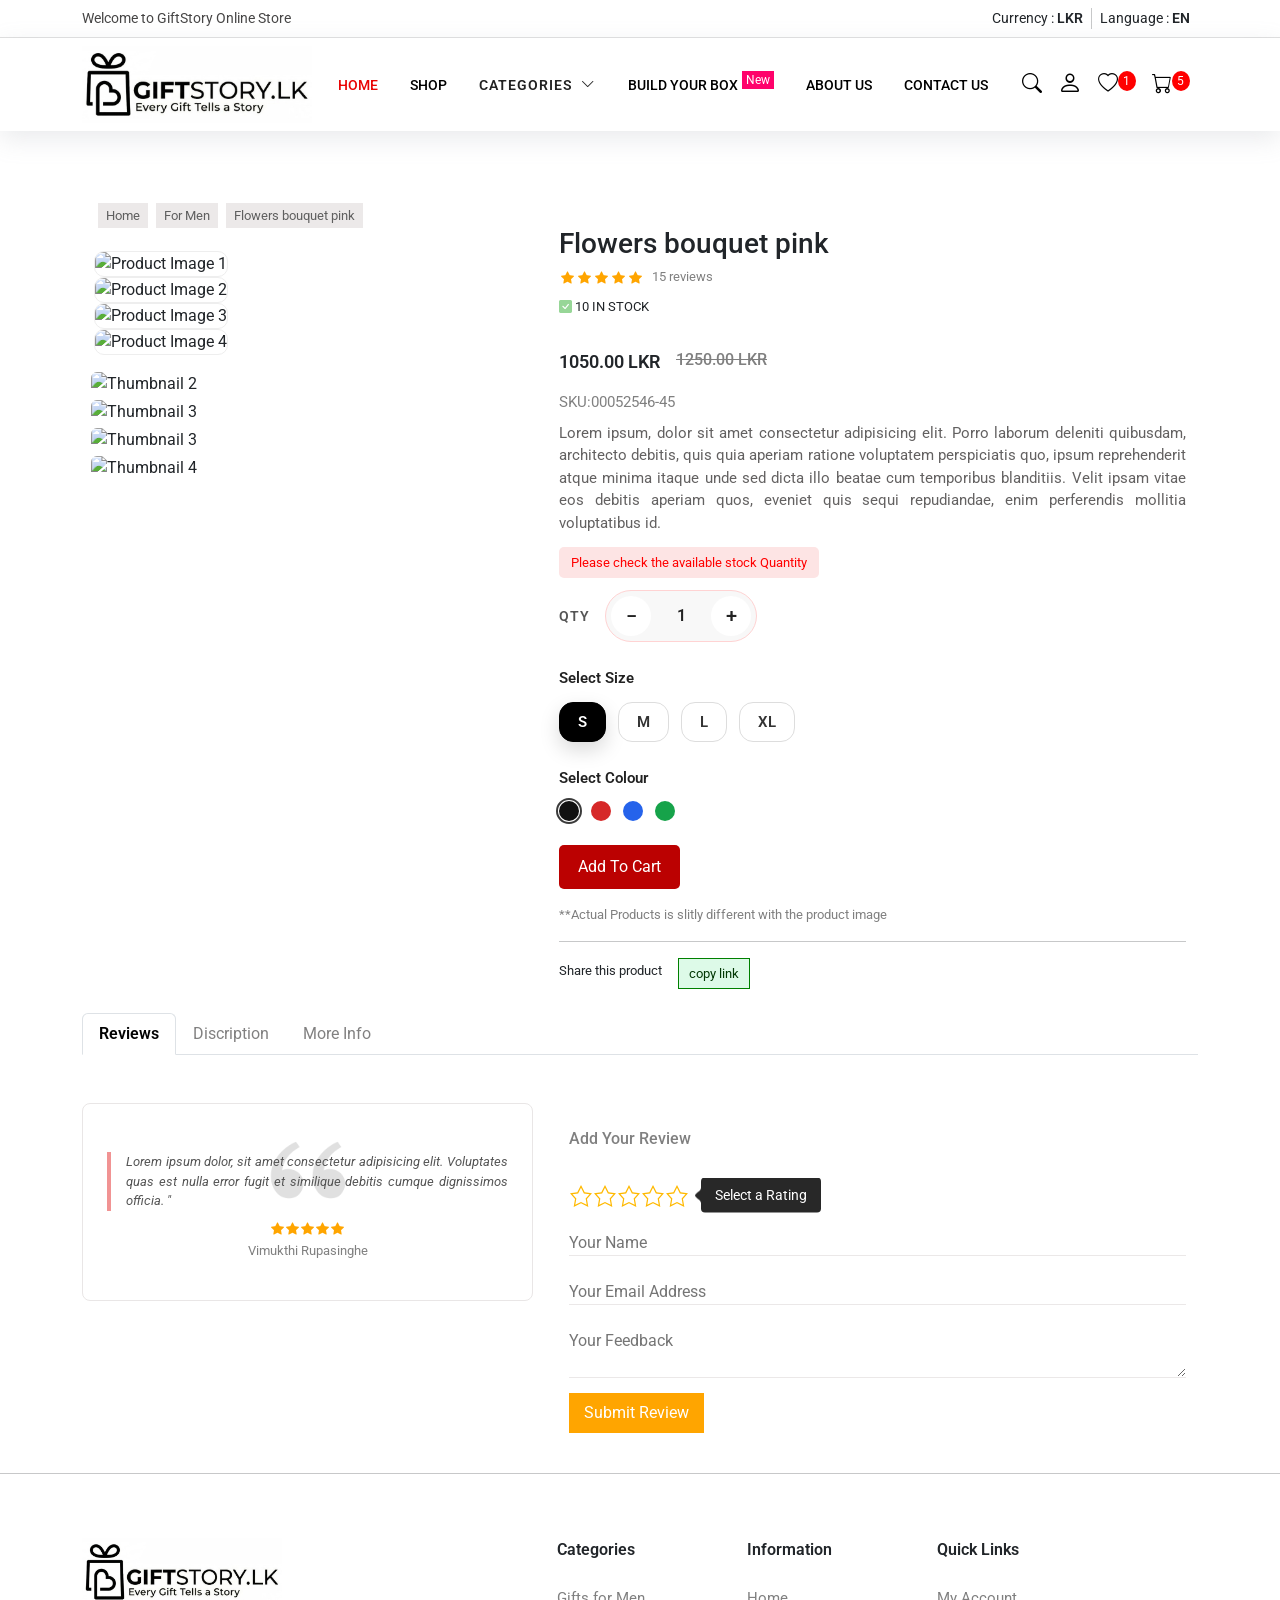
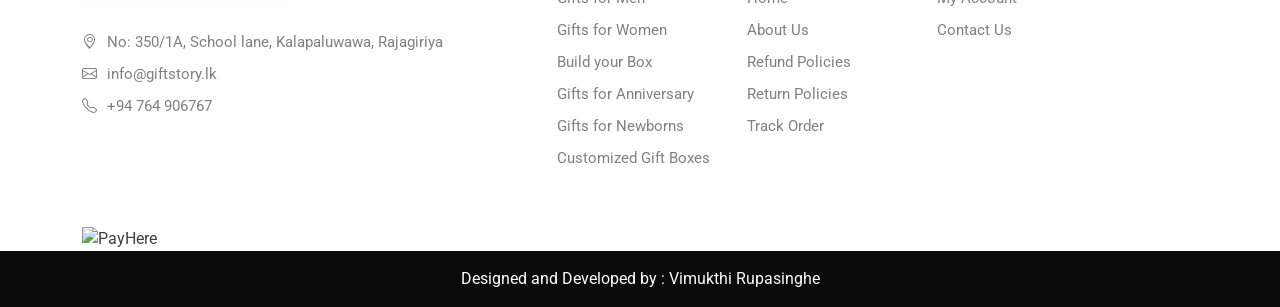
==== commit 5777317a: "Add files via upload" ====
--- a/product.html
+++ b/product.html
@@ -8,6 +8,7 @@
     <!-- CSS Links -->
     <link rel="stylesheet" href="css/style.css" />
     <link rel="stylesheet" href="css/mainstyle.css" />
+    <link rel="stylesheet" href="css/star-rating.css" />
     <!-- Icons -->
     <link
       rel="stylesheet"
@@ -171,12 +172,14 @@
                 </a>
               </div>
             </div>
-            <div class="user-wrapper d-none d-sm-block my-auto">
+            <div
+              class="user-wrapper d-none d-sm-block d-sm-none d-md-block my-auto"
+            >
               <div class="user-icon px-2">
                 <a href=""><i class="bi bi-person h4"></i></a>
               </div>
             </div>
-            <div class="whishlist-wrapper my-auto">
+            <div class="whishlist-wrapper d-none d-sm-block my-auto">
               <div class="whishlist-icon px-2">
                 <a href=""
                   ><i class="bi bi-heart h5"></i><span><sup>1</sup></span></a
@@ -296,7 +299,9 @@
                 <a href=""><i class="bi bi-person h4"></i></a>
               </div>
             </div>
-            <div class="whishlist-wrapper my-auto">
+            <div
+              class="whishlist-wrapper d-none d-sm-block d-sm-none d-md-block my-auto"
+            >
               <div class="whishlist-icon px-2">
                 <a href=""
                   ><i class="bi bi-heart h5"></i><span><sup>1</sup></span></a
@@ -397,126 +402,159 @@
               </div>
 
               <div class="col-md-7 g-4">
-                <div class="product-details-section pt-4">
-                  <div class="product-details">
-                    <div class="product-name">
-                      <h3 class="mb-1">Flowers bouquet pink</h3>
+                <form action="">
+                  <div class="product-details-section pt-4">
+                    <div class="product-details">
+                      <div class="product-name">
+                        <h3 class="mb-1">Flowers bouquet pink</h3>
+                      </div>
+                      <div class="reviews d-flex my-auto">
+                        <div class="star my-auto">
+                          <i class="bi bi-star-fill"></i>
+                        </div>
+                        <div class="star my-auto">
+                          <i class="bi bi-star-fill"></i>
+                        </div>
+                        <div class="star my-auto">
+                          <i class="bi bi-star-fill"></i>
+                        </div>
+                        <div class="star my-auto">
+                          <i class="bi bi-star-fill"></i>
+                        </div>
+                        <div class="star my-auto">
+                          <i class="bi bi-star-fill"></i>
+                        </div>
+                        <div class="reviw-count d-flex my-auto px-2">
+                          <p class="my-auto">15 reviews</p>
+                        </div>
+                      </div>
+                      <div class="stock pt-2">
+                        <p>
+                          <i class="bi bi-check-square-fill"></i> 10 in Stock
+                        </p>
+                      </div>
+                      <div class="price-section-wrpper d-flex pt-3">
+                        <div class="selling-price">1050.00 LKR</div>
+                        <div class="price px-3">1250.00 LKR</div>
+                      </div>
+
+                      <div class="product-sku pt-3">
+                        <p class="mb-2">SKU:00052546-45</p>
+                      </div>
+                      <div class="product-discription">
+                        <p>
+                          Lorem ipsum, dolor sit amet consectetur adipisicing
+                          elit. Porro laborum deleniti quibusdam, architecto
+                          debitis, quis quia aperiam ratione voluptatem
+                          perspiciatis quo, ipsum reprehenderit atque minima
+                          itaque unde sed dicta illo beatae cum temporibus
+                          blanditiis. Velit ipsam vitae eos debitis aperiam
+                          quos, eveniet quis sequi repudiandae, enim perferendis
+                          mollitia voluptatibus id.
+                        </p>
+                      </div>
+                      <div class="stock-error-msg">
+                        <p>Please check the available stock Quantity</p>
+                      </div>
+                      <div class="product-qty-wrapper pt-3">
+                        <label class="qty-label">QTY</label>
+
+                        <div class="qty-box">
+                          <button type="button" class="qty-btn minus-btn">
+                            −
+                          </button>
+
+                          <input
+                            type="number"
+                            class="qty-input"
+                            value="1"
+                            min="1"
+                            name="qty"
+                          />
+
+                          <button type="button" class="qty-btn plus-btn">
+                            +
+                          </button>
+                        </div>
+                      </div>
+                      <div class="product-options-wrapper">
+                        <div class="product-option-group">
+                          <label class="option-title">Select Size</label>
+
+                          <div class="size-options">
+                            <input
+                              type="radio"
+                              name="size"
+                              id="size-s"
+                              checked
+                            />
+                            <label for="size-s" class="size-box">S</label>
+
+                            <input type="radio" name="size" id="size-m" />
+                            <label for="size-m" class="size-box">M</label>
+
+                            <input type="radio" name="size" id="size-l" />
+                            <label for="size-l" class="size-box">L</label>
+
+                            <input type="radio" name="size" id="size-xl" />
+                            <label for="size-xl" class="size-box">XL</label>
+                          </div>
+                        </div>
+
+                        <div class="product-option-group">
+                          <label class="option-title">Select Colour</label>
+
+                          <div class="color-options">
+                            <input
+                              type="radio"
+                              name="color"
+                              id="color-black"
+                              checked
+                            />
+                            <label
+                              for="color-black"
+                              class="color-box black"
+                            ></label>
+
+                            <input type="radio" name="color" id="color-red" />
+                            <label
+                              for="color-red"
+                              class="color-box red"
+                            ></label>
+
+                            <input type="radio" name="color" id="color-blue" />
+                            <label
+                              for="color-blue"
+                              class="color-box blue"
+                            ></label>
+
+                            <input type="radio" name="color" id="color-green" />
+                            <label
+                              for="color-green"
+                              class="color-box green"
+                            ></label>
+                          </div>
+                        </div>
+                      </div>
                     </div>
-                    <div class="reviews d-flex my-auto">
-                      <div class="star my-auto">
-                        <i class="bi bi-star-fill"></i>
-                      </div>
-                      <div class="star my-auto">
-                        <i class="bi bi-star-fill"></i>
-                      </div>
-                      <div class="star my-auto">
-                        <i class="bi bi-star-fill"></i>
-                      </div>
-                      <div class="star my-auto">
-                        <i class="bi bi-star-fill"></i>
-                      </div>
-                      <div class="star my-auto">
-                        <i class="bi bi-star-fill"></i>
-                      </div>
-                      <div class="reviw-count d-flex my-auto px-2">
-                        <p class="my-auto">15 reviews</p>
-                      </div>
-                    </div>
-                    <div class="stock pt-2">
-                      <p><i class="bi bi-check-square-fill"></i> 10 in Stock</p>
-                    </div>
-                    <div class="price-section-wrpper d-flex pt-3">
-                      <div class="selling-price">1050.00 LKR</div>
-                      <div class="price px-3">1250.00 LKR</div>
-                    </div>
-
-                    <div class="product-sku pt-3">
-                      <p class="mb-2">SKU : 00052546-45</p>
-                    </div>
-                    <div class="product-discription">
-                      <p>
-                        Lorem ipsum, dolor sit amet consectetur adipisicing
-                        elit. Porro laborum deleniti quibusdam, architecto
-                        debitis, quis quia aperiam ratione voluptatem
-                        perspiciatis quo, ipsum reprehenderit atque minima
-                        itaque unde sed dicta illo beatae cum temporibus
-                        blanditiis. Velit ipsam vitae eos debitis aperiam quos,
-                        eveniet quis sequi repudiandae, enim perferendis
-                        mollitia voluptatibus id.
-                      </p>
-                    </div>
-                    <div class="product-qty-wrapper">
-                      <label class="qty-label">QTY</label>
-
-                      <div class="qty-box">
-                        <button type="button" class="qty-btn minus-btn">
-                          −
-                        </button>
-
-                        <input
-                          type="number"
-                          class="qty-input"
-                          value="1"
-                          min="1"
-                          name="qty"
-                        />
-
-                        <button type="button" class="qty-btn plus-btn">
-                          +
-                        </button>
-                      </div>
-                    </div>
-                    <div class="product-options-wrapper">
-                      <div class="product-option-group">
-                        <label class="option-title">Select Size</label>
-
-                        <div class="size-options">
-                          <input type="radio" name="size" id="size-s" checked />
-                          <label for="size-s" class="size-box">S</label>
-
-                          <input type="radio" name="size" id="size-m" />
-                          <label for="size-m" class="size-box">M</label>
-
-                          <input type="radio" name="size" id="size-l" />
-                          <label for="size-l" class="size-box">L</label>
-
-                          <input type="radio" name="size" id="size-xl" />
-                          <label for="size-xl" class="size-box">XL</label>
-                        </div>
-                      </div>
-
-                      <div class="product-option-group">
-                        <label class="option-title">Select Colour</label>
-
-                        <div class="color-options">
-                          <input
-                            type="radio"
-                            name="color"
-                            id="color-black"
-                            checked
-                          />
-                          <label
-                            for="color-black"
-                            class="color-box black"
-                          ></label>
-
-                          <input type="radio" name="color" id="color-red" />
-                          <label for="color-red" class="color-box red"></label>
-
-                          <input type="radio" name="color" id="color-blue" />
-                          <label
-                            for="color-blue"
-                            class="color-box blue"
-                          ></label>
-
-                          <input type="radio" name="color" id="color-green" />
-                          <label
-                            for="color-green"
-                            class="color-box green"
-                          ></label>
-                        </div>
-                      </div>
-                    </div>
+                  </div>
+                  <div class="add-to-card-button pt-4">
+                    <button class="add-to-cart">Add To Cart</button>
+                  </div>
+                  <div class="additional-info pt-3">
+                    <p class="product-notice">
+                      **Actual Products is slitly different with the product
+                      image
+                    </p>
+                  </div>
+                </form>
+                <hr />
+                <div class="share-option d-flex">
+                  <div class="text"><span>Share this product</span></div>
+                  <div class="share-btn-wrapper px-3">
+                    <button class="share-btn" id="copyLinkBtn">
+                      copy link
+                    </button>
                   </div>
                 </div>
               </div>
@@ -524,6 +562,188 @@
           </div>
         </div>
         <!-- PRODUCT SECTION END -->
+
+        <!-- REVIEWS / DESCRIPTION SECTION -->
+        <div class="reviews-section-wrapper pt-4">
+          <div class="container">
+            <ul class="nav nav-tabs" id="myTab" role="tablist">
+              <li class="nav-item" role="presentation">
+                <button
+                  class="nav-link active"
+                  id="home-tab"
+                  data-bs-toggle="tab"
+                  data-bs-target="#home-tab-pane"
+                  type="button"
+                  role="tab"
+                  aria-controls="home-tab-pane"
+                  aria-selected="true"
+                >
+                  Reviews
+                </button>
+              </li>
+              <li class="nav-item" role="presentation">
+                <button
+                  class="nav-link"
+                  id="profile-tab"
+                  data-bs-toggle="tab"
+                  data-bs-target="#profile-tab-pane"
+                  type="button"
+                  role="tab"
+                  aria-controls="profile-tab-pane"
+                  aria-selected="false"
+                >
+                  Discription
+                </button>
+              </li>
+              <li class="nav-item" role="presentation">
+                <button
+                  class="nav-link"
+                  id="contact-tab"
+                  data-bs-toggle="tab"
+                  data-bs-target="#contact-tab-pane"
+                  type="button"
+                  role="tab"
+                  aria-controls="contact-tab-pane"
+                  aria-selected="false"
+                >
+                  More Info
+                </button>
+              </li>
+            </ul>
+            <div class="tab-content" id="myTabContent">
+              <div
+                class="tab-pane fade show active"
+                id="home-tab-pane"
+                role="tabpanel"
+                aria-labelledby="home-tab"
+                tabindex="0"
+              >
+                <div class="customer-review-wrapper pt-4">
+                  <div class="row">
+                    <div class="col-md-5 g-4">
+                      <div class="customer-review-card p-4">
+                        <div class="review-content pt-4">
+                          <blockquote
+                            class="mb-1"
+                            style="
+                              font-size: small;
+                              font-style: italic;
+                              color: #555;
+                              border-left: 4px solid #f19393;
+                              padding-left: 15px;
+                              text-align: justify;
+                            "
+                          >
+                            Lorem ipsum dolor, sit amet consectetur adipisicing
+                            elit. Voluptates quas est nulla error fugit et
+                            similique debitis cumque dignissimos officia. "
+                          </blockquote>
+                          <div class="quote">
+                            <img
+                              src="images/clip-img/quote.png"
+                              alt="quote"
+                              width="100px"
+                            />
+                          </div>
+                        </div>
+                        <div class="review-stars">
+                          <div class="star my-auto">
+                            <i class="bi bi-star-fill"></i>
+                          </div>
+                          <div class="star my-auto">
+                            <i class="bi bi-star-fill"></i>
+                          </div>
+                          <div class="star my-auto">
+                            <i class="bi bi-star-fill"></i>
+                          </div>
+                          <div class="star my-auto">
+                            <i class="bi bi-star-fill"></i>
+                          </div>
+                          <div class="star my-auto">
+                            <i class="bi bi-star-fill"></i>
+                          </div>
+                        </div>
+                        <div
+                          class="customer-name d-flex"
+                          style="justify-content: center"
+                        >
+                          <p>Vimukthi Rupasinghe</p>
+                        </div>
+                      </div>
+                    </div>
+                    <div class="col-md-7 p-4 g-4">
+                      <div class="submit-review">
+                        <p>Add Your Review</p>
+                        <form action="" class="pt-3">
+                          <select class="star-rating" required>
+                            <option value="">Select a rating</option>
+                            <option value="5">Excellent</option>
+                            <option value="4">Very Good</option>
+                            <option value="3">Average</option>
+                            <option value="2">Poor</option>
+                            <option value="1">Terrible</option>
+                          </select>
+                          <input
+                            class="input-feild pt-4 mb-4"
+                            type="text"
+                            placeholder="Your Name"
+                            required
+                          />
+                          <input
+                            class="input-feild mb-4"
+                            type="email"
+                            placeholder="Your Email Address"
+                            required
+                          />
+
+                          <textarea
+                            name=""
+                            id=""
+                            class="input-feild mb-2"
+                            type="text"
+                            placeholder="Your Feedback"
+                            required
+                          ></textarea>
+                          <div class="review-submit">
+                            <button type="submit">Submit Review</button>
+                          </div>
+                        </form>
+                      </div>
+                    </div>
+                  </div>
+                </div>
+              </div>
+              <div
+                class="tab-pane fade"
+                id="profile-tab-pane"
+                role="tabpanel"
+                aria-labelledby="profile-tab"
+                tabindex="0"
+              >
+                ...
+              </div>
+              <div
+                class="tab-pane fade"
+                id="contact-tab-pane"
+                role="tabpanel"
+                aria-labelledby="contact-tab"
+                tabindex="0"
+              >
+                ...
+              </div>
+              <div
+                class="tab-pane fade"
+                id="disabled-tab-pane"
+                role="tabpanel"
+                aria-labelledby="disabled-tab"
+                tabindex="0"
+              >
+                ...
+              </div>
+            </div>
+          </div>
+        </div>
+        <!-- REVIEWS / DESCRIPTION SECTION END-->
       </div>
       <!-- FOOTER  -->
       <hr />
@@ -715,6 +935,31 @@
       });
     </script>
 
+    <script>
+      document
+        .getElementById("copyLinkBtn")
+        .addEventListener("click", function () {
+          const currentUrl = window.location.href;
+
+          navigator.clipboard
+            .writeText(currentUrl)
+            .then(() => {
+              this.innerText = "Copied!";
+
+              setTimeout(() => {
+                this.innerText = "Copy Link";
+              }, 10000);
+            })
+            .catch((err) => {
+              console.error("Failed to copy: ", err);
+            });
+        });
+    </script>
+    <script src="js/star-rating.js"></script>
+    <script>
+      var stars = new StarRating(".star-rating");
+    </script>
+
     <script src="js/main.js"></script>
     <script src="js/style.js"></script>
   </body>
--- a/css/mainstyle.css
+++ b/css/mainstyle.css
@@ -1014,4 +1014,119 @@
     width: 25px;
     height: 25px;
   }
-}
+
+  .logo a img {
+    width: 180px;
+  }
+}
+
+.product-notice {
+  color: gray;
+  font-size: small;
+}
+
+.add-to-card-button button {
+  border: none;
+  background-color: rgb(187, 1, 1);
+  color: white;
+  padding: 10px 19px;
+  border-radius: 5px;
+}
+
+.stock-error-msg p {
+  display: inline;
+  padding: 8px 12px;
+  font-size: small;
+  color: red;
+  background-color: rgb(253, 228, 228);
+  border-radius: 5px;
+}
+
+.share-option span i {
+  color: rgb(6, 64, 255);
+}
+
+.share-option span {
+  font-size: small;
+}
+
+.share-btn {
+  font-size: small;
+  border: none;
+  background-color: #ddfae8;
+  color: #023804;
+  padding: 5px 10px;
+  border: 1px solid green;
+}
+
+#home-tab {
+  color: rgb(2, 2, 2) !important;
+  font-weight: 600;
+}
+
+.nav-item button {
+  color: #818080;
+}
+
+.customer-review-card {
+  max-width: 100%;
+  border: 1px solid rgb(233, 230, 230);
+  border-radius: 8px;
+}
+
+.customer-name p {
+  color: grey;
+  font-size: small;
+}
+.review-content {
+  position: relative;
+}
+.quote {
+  position: absolute;
+  top: 50%;
+  left: 50%;
+  transform: translate(-50%, -50%);
+  z-index: -1;
+  opacity: 12%;
+}
+
+.review-stars {
+  display: flex;
+  justify-content: center;
+}
+
+.review-stars .star i {
+  color: orange;
+  font-size: small;
+}
+
+.review-stars .star {
+  padding: 1px;
+}
+
+.submit-review p {
+  font-size: medium;
+  font-weight: 500;
+  color: grey;
+}
+
+.input-feild {
+  border: none;
+  border-bottom: 1px solid rgb(235, 232, 232);
+  width: 100%;
+  color: #444242;
+}
+
+.input-feild:focus {
+  border: none;
+  border-bottom: 1px solid rgb(253, 124, 124);
+  outline: none;
+  box-shadow: none;
+}
+
+.review-submit button {
+  background-color: orange;
+  border: none;
+  color: white;
+  padding: 8px 15px;
+}
--- a/css/star-rating.css
+++ b/css/star-rating.css
@@ -0,0 +1,234 @@
+/**
+ * Star Rating
+ * @version: 4.3.0
+ * @author: Paul Ryley (http://geminilabs.io)
+ * @url: https://github.com/pryley/star-rating.js
+ * @license: MIT
+ */
+
+:root {
+  --gl-star-color: #fdd835;
+  --gl-star-color-inactive: #dcdce6;
+  --gl-star-empty: url("/images/clip-img/star-empty.svg");
+  --gl-star-full: url("/images/clip-img/star-full.svg");
+  --gl-star-size: 24px;
+  --gl-tooltip-background: rgba(17, 17, 17, 0.9);
+  --gl-tooltip-border-radius: 4px;
+  --gl-tooltip-color: #fff;
+  --gl-tooltip-font-size: 0.875rem;
+  --gl-tooltip-font-weight: 400;
+  --gl-tooltip-line-height: 1;
+  --gl-tooltip-margin: 12px;
+  --gl-tooltip-padding: 0.5em 1em;
+}
+
+[data-star-rating] > select {
+  -webkit-clip-path: circle(1px at 0 0) !important;
+  clip-path: circle(1px at 0 0) !important;
+  clip: rect(1px, 1px, 1px, 1px) !important;
+  height: 1px !important;
+  margin: 0 !important;
+  overflow: hidden !important;
+  padding: 0 !important;
+  position: absolute !important;
+  top: 0 !important;
+  visibility: visible !important;
+  white-space: nowrap !important;
+  width: 1px !important;
+}
+
+[data-star-rating] > select {
+  -webkit-appearance: none;
+  -moz-appearance: none;
+  appearance: none;
+  pointer-events: none;
+}
+
+[data-star-rating] > select::before,
+[data-star-rating] > select::after {
+  display: none !important;
+}
+
+[data-star-rating].gl-star-rating--ltr > select {
+  left: 0 !important;
+}
+
+[data-star-rating].gl-star-rating--rtl > select {
+  right: 0 !important;
+}
+
+[data-star-rating] {
+  align-items: center;
+  display: flex;
+  position: relative;
+}
+
+.gl-star-rating:not([data-star-rating]) .gl-star-rating--stars {
+  display: none;
+}
+
+[data-star-rating] .gl-star-rating--stars {
+  align-items: center;
+  cursor: pointer;
+  display: flex;
+  position: relative;
+}
+
+[data-star-rating]
+  > select:focus
+  + .gl-star-rating--stars
+  span:first-child::before {
+  box-shadow: 0 0 0 3px -moz-mac-focusring;
+  box-shadow: 0 0 0 3px -webkit-focus-ring-color;
+  box-shadow: 0 0 0 3px Highlight;
+  content: "";
+  display: block;
+  height: 100%;
+  outline: 1px solid transparent;
+  pointer-events: none;
+  position: absolute;
+  width: 100%;
+}
+
+[data-star-rating] select[disabled] + .gl-star-rating--stars {
+  cursor: default;
+}
+
+[data-star-rating] .gl-star-rating--stars > span {
+  display: flex;
+  height: 24px;
+  height: 24px;
+  height: var(--gl-star-size);
+  margin: 0;
+  width: 24px;
+  width: 24px;
+  width: var(--gl-star-size);
+}
+
+[data-star-rating] .gl-star-rating--stars[aria-label]::before,
+[data-star-rating] .gl-star-rating--stars[aria-label]::after {
+  -webkit-backface-visibility: hidden;
+  backface-visibility: hidden;
+  bottom: auto;
+  box-sizing: border-box;
+  left: 100%;
+  pointer-events: none;
+  position: absolute;
+  top: 50%;
+  transform-origin: top;
+  transform: translate3d(0, -50%, 0);
+  white-space: nowrap;
+  z-index: 10;
+}
+
+[data-star-rating] .gl-star-rating--stars[aria-label]::before {
+  background: rgba(17, 17, 17, 0.9);
+  background: rgba(17, 17, 17, 0.9);
+  background: var(--gl-tooltip-background);
+  -webkit-clip-path: path(
+    "M6 14.998c0-3-6-5.499-6-7.499S5.999 3 5.999 0L6 14.998z"
+  );
+  clip-path: path("M6 14.998c0-3-6-5.499-6-7.499S5.999 3 5.999 0L6 14.998z");
+  content: "";
+  height: 15px;
+  margin: 0 0 0 6px;
+  width: 6px;
+}
+
+[data-star-rating] .gl-star-rating--stars[aria-label]::after {
+  background: rgba(17, 17, 17, 0.9);
+  background: rgba(17, 17, 17, 0.9);
+  background: var(--gl-tooltip-background);
+  border-radius: 4px;
+  border-radius: 4px;
+  border-radius: var(--gl-tooltip-border-radius);
+  color: #fff;
+  color: #fff;
+  color: var(--gl-tooltip-color);
+  content: attr(aria-label);
+  font-size: 0.875rem;
+  font-size: 0.875rem;
+  font-size: var(--gl-tooltip-font-size);
+  font-weight: normal;
+  margin-left: 12px;
+  margin-left: 12px;
+  margin-left: var(--gl-tooltip-margin);
+  padding: 0.5em 1em;
+  padding: 0.5em 1em;
+  padding: var(--gl-tooltip-padding);
+  text-transform: none;
+}
+
+[data-star-rating].gl-star-rating--rtl
+  .gl-star-rating--stars[aria-label]::before,
+[data-star-rating].gl-star-rating--rtl
+  .gl-star-rating--stars[aria-label]::after {
+  left: auto;
+  right: 100%;
+}
+
+[data-star-rating].gl-star-rating--rtl
+  .gl-star-rating--stars[aria-label]::before {
+  transform: scaleX(-1) translate3d(0, -50%, 0);
+  margin: 0 6px 0 0;
+}
+
+[data-star-rating].gl-star-rating--rtl
+  .gl-star-rating--stars[aria-label]::after {
+  margin-left: 0;
+  margin-right: 12px;
+  margin-right: 12px;
+  margin-right: var(--gl-tooltip-margin);
+}
+
+[data-star-rating] svg {
+  height: 100%;
+  width: 100%;
+}
+
+[data-star-rating] .gl-star-half {
+  fill: none;
+  stroke: none;
+}
+
+[data-star-rating] .gl-star-full {
+  fill: #dcdce6;
+  fill: #dcdce6;
+  fill: var(--gl-star-color-inactive);
+  stroke: #dcdce6;
+  stroke: #dcdce6;
+  stroke: var(--gl-star-color-inactive);
+  transition:
+    fill 0.15s ease-in-out,
+    stroke 0.15s ease-in-out;
+}
+
+[data-star-rating] .gl-active .gl-star-full {
+  fill: #fdd835;
+  fill: #fdd835;
+  fill: var(--gl-star-color);
+  stroke: #fdd835;
+  stroke: #fdd835;
+  stroke: var(--gl-star-color);
+}
+
+/* Compatibilty with v3 */
+
+.gl-star-rating--stars[class*=" s"] > span {
+  background-image: url("../img/star-empty.svg") !important;
+  background-image: url("../img/star-empty.svg") !important;
+  background-image: var(--gl-star-empty) !important;
+}
+
+.gl-star-rating--stars[class*=" s"] > span {
+  background-position: center;
+  background-repeat: no-repeat;
+  background-size: 90%;
+}
+
+.gl-star-rating--stars[class*=" s"] > span.gl-active,
+.gl-star-rating--stars[class*=" s"] > span.gl-active.gl-selected {
+  background-image: url("../img/star-full.svg") !important;
+  background-image: url("../img/star-full.svg") !important;
+  background-image: var(--gl-star-full) !important;
+}
